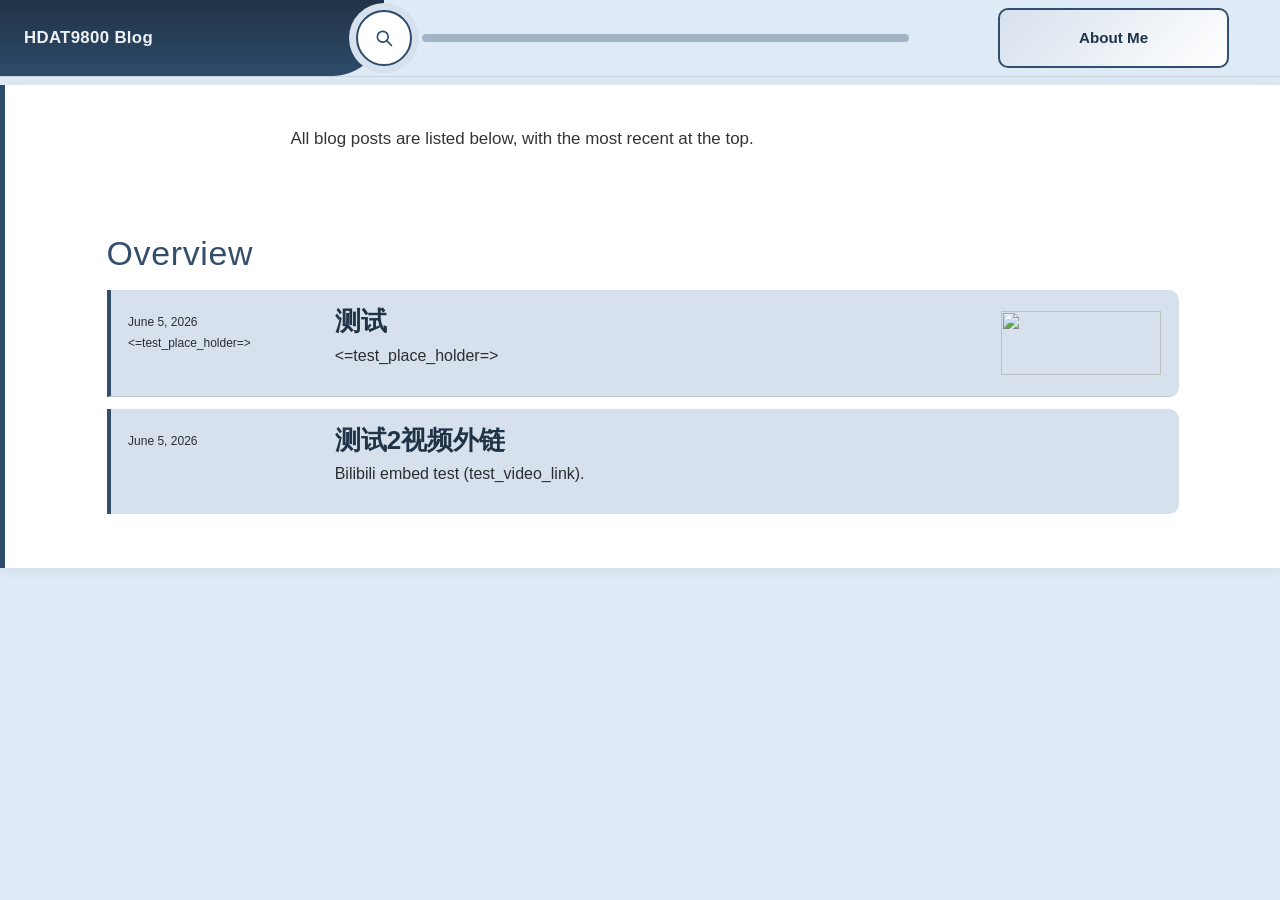
==== docs/index.html @ bd2ccf7b "Add post 测试2视频外链 with embedded Bilibili player. Publish test_video_link content using an iframe embe" ====
<!DOCTYPE html>

<html xmlns="http://www.w3.org/1999/xhtml" lang="" xml:lang="">

<head>
  <meta charset="utf-8"/>
  <meta name="viewport" content="width=device-width, initial-scale=1"/>
  <meta http-equiv="X-UA-Compatible" content="IE=Edge,chrome=1"/>
  <meta name="generator" content="distill" />
  <link rel="alternate" type="application/rss+xml" href="https://liketocood345.github.io/for_hdat9800/index.xml" />

  <style type="text/css">
  /* Hide doc at startup (prevent jankiness while JS renders/transforms) */
  body {
    visibility: hidden;
  }
  </style>

 <!--radix_placeholder_import_source-->
 <!--/radix_placeholder_import_source-->

<style type="text/css">code{white-space: pre;}</style>
<style type="text/css" data-origin="pandoc">
html { -webkit-text-size-adjust: 100%; }
pre > code.sourceCode { white-space: pre; position: relative; }
pre > code.sourceCode > span { display: inline-block; line-height: 1.25; }
pre > code.sourceCode > span:empty { height: 1.2em; }
.sourceCode { overflow: visible; }
code.sourceCode > span { color: inherit; text-decoration: inherit; }
div.sourceCode { margin: 1em 0; }
pre.sourceCode { margin: 0; }
@media screen {
div.sourceCode { overflow: auto; }
}
@media print {
pre > code.sourceCode { white-space: pre-wrap; }
pre > code.sourceCode > span { text-indent: -5em; padding-left: 5em; }
}
pre.numberSource code
  { counter-reset: source-line 0; }
pre.numberSource code > span
  { position: relative; left: -4em; counter-increment: source-line; }
pre.numberSource code > span > a:first-child::before
  { content: counter(source-line);
    position: relative; left: -1em; text-align: right; vertical-align: baseline;
    border: none; display: inline-block;
    -webkit-touch-callout: none; -webkit-user-select: none;
    -khtml-user-select: none; -moz-user-select: none;
    -ms-user-select: none; user-select: none;
    padding: 0 4px; width: 4em;
    color: #aaaaaa;
  }
pre.numberSource { margin-left: 3em; border-left: 1px solid #aaaaaa;  padding-left: 4px; }
div.sourceCode
  { color: #00769e; background-color: #f1f3f5; }
@media screen {
pre > code.sourceCode > span > a:first-child::before { text-decoration: underline; }
}
code span { color: #00769e; } /* Normal */
code span.al { color: #ad0000; } /* Alert */
code span.an { color: #5e5e5e; } /* Annotation */
code span.at { color: #657422; } /* Attribute */
code span.bn { color: #ad0000; } /* BaseN */
code span.bu { } /* BuiltIn */
code span.cf { color: #00769e; } /* ControlFlow */
code span.ch { color: #20794d; } /* Char */
code span.cn { color: #8f5902; } /* Constant */
code span.co { color: #5e5e5e; } /* Comment */
code span.cv { color: #5e5e5e; font-style: italic; } /* CommentVar */
code span.do { color: #5e5e5e; font-style: italic; } /* Documentation */
code span.dt { color: #ad0000; } /* DataType */
code span.dv { color: #ad0000; } /* DecVal */
code span.er { color: #ad0000; } /* Error */
code span.ex { } /* Extension */
code span.fl { color: #ad0000; } /* Float */
code span.fu { color: #4758ab; } /* Function */
code span.im { } /* Import */
code span.in { color: #5e5e5e; } /* Information */
code span.kw { color: #00769e; } /* Keyword */
code span.op { color: #5e5e5e; } /* Operator */
code span.ot { color: #00769e; } /* Other */
code span.pp { color: #ad0000; } /* Preprocessor */
code span.sc { color: #5e5e5e; } /* SpecialChar */
code span.ss { color: #20794d; } /* SpecialString */
code span.st { color: #20794d; } /* String */
code span.va { color: #111111; } /* Variable */
code span.vs { color: #20794d; } /* VerbatimString */
code span.wa { color: #5e5e5e; font-style: italic; } /* Warning */
</style>


  <!--radix_placeholder_meta_tags-->
  <title>HDAT9800 Blog: Overview</title>

  <meta property="description" itemprop="description" content="All blog posts, sorted by publication date (newest first)."/>



  <!--  https://developers.facebook.com/docs/sharing/webmasters#markup -->
  <meta property="og:title" content="HDAT9800 Blog: Overview"/>
  <meta property="og:type" content="article"/>
  <meta property="og:description" content="All blog posts, sorted by publication date (newest first)."/>
  <meta property="og:locale" content="en_US"/>
  <meta property="og:site_name" content="HDAT9800 Blog"/>

  <!--  https://dev.twitter.com/cards/types/summary -->
  <meta property="twitter:card" content="summary"/>
  <meta property="twitter:title" content="HDAT9800 Blog: Overview"/>
  <meta property="twitter:description" content="All blog posts, sorted by publication date (newest first)."/>

  <!--/radix_placeholder_meta_tags-->
  <!--radix_placeholder_rmarkdown_metadata-->

  <script type="text/json" id="radix-rmarkdown-metadata">
  {"type":"list","attributes":{"names":{"type":"character","attributes":{},"value":["title","description","site","listing"]}},"value":[{"type":"character","attributes":{},"value":["Overview"]},{"type":"character","attributes":{},"value":["All blog posts, sorted by publication date (newest first).\n"]},{"type":"character","attributes":{},"value":["distill::distill_website"]},{"type":"character","attributes":{},"value":["posts"]}]}
  </script>
  <!--/radix_placeholder_rmarkdown_metadata-->
  <!--radix_placeholder_navigation_in_header-->
  <meta name="distill:offset" content=""/>

  <script type="application/javascript">

    window.headroom_prevent_pin = false;

    window.document.addEventListener("DOMContentLoaded", function (event) {

      // initialize headroom for banner
      var header = $('header').get(0);
      var headerHeight = header.offsetHeight;
      var headroom = new Headroom(header, {
        tolerance: 5,
        onPin : function() {
          if (window.headroom_prevent_pin) {
            window.headroom_prevent_pin = false;
            headroom.unpin();
          }
        }
      });
      headroom.init();
      if(window.location.hash)
        headroom.unpin();
      $(header).addClass('headroom--transition');

      // offset scroll location for banner on hash change
      // (see: https://github.com/WickyNilliams/headroom.js/issues/38)
      window.addEventListener("hashchange", function(event) {
        window.scrollTo(0, window.pageYOffset - (headerHeight + 25));
      });

      // responsive menu
      $('.distill-site-header').each(function(i, val) {
        var topnav = $(this);
        var toggle = topnav.find('.nav-toggle');
        toggle.on('click', function() {
          topnav.toggleClass('responsive');
        });
      });

      // nav dropdowns
      $('.nav-dropbtn').click(function(e) {
        $(this).next('.nav-dropdown-content').toggleClass('nav-dropdown-active');
        $(this).parent().siblings('.nav-dropdown')
           .children('.nav-dropdown-content').removeClass('nav-dropdown-active');
      });
      $("body").click(function(e){
        $('.nav-dropdown-content').removeClass('nav-dropdown-active');
      });
      $(".nav-dropdown").click(function(e){
        e.stopPropagation();
      });
    });
  </script>

  <style type="text/css">

  /* Theme (user-documented overrideables for nav appearance) */

  .distill-site-nav {
    color: rgba(255, 255, 255, 0.8);
    background-color: #0F2E3D;
    font-size: 15px;
    font-weight: 300;
  }

  .distill-site-nav a {
    color: inherit;
    text-decoration: none;
  }

  .distill-site-nav a:hover {
    color: white;
  }

  @media print {
    .distill-site-nav {
      display: none;
    }
  }

  .distill-site-header {

  }

  .distill-site-footer {

  }


  /* Site Header */

  .distill-site-header {
    width: 100%;
    box-sizing: border-box;
    z-index: 3;
  }

  .distill-site-header .nav-left {
    display: inline-block;
    margin-left: 8px;
  }

  @media screen and (max-width: 768px) {
    .distill-site-header .nav-left {
      margin-left: 0;
    }
  }


  .distill-site-header .nav-right {
    float: right;
    margin-right: 8px;
  }

  .distill-site-header a,
  .distill-site-header .title {
    display: inline-block;
    text-align: center;
    padding: 14px 10px 14px 10px;
  }

  .distill-site-header .title {
    font-size: 18px;
    min-width: 150px;
  }

  .distill-site-header .logo {
    padding: 0;
  }

  .distill-site-header .logo img {
    display: none;
    max-height: 20px;
    width: auto;
    margin-bottom: -4px;
  }

  .distill-site-header .nav-image img {
    max-height: 18px;
    width: auto;
    display: inline-block;
    margin-bottom: -3px;
  }



  @media screen and (min-width: 1000px) {
    .distill-site-header .logo img {
      display: inline-block;
    }
    .distill-site-header .nav-left {
      margin-left: 20px;
    }
    .distill-site-header .nav-right {
      margin-right: 20px;
    }
    .distill-site-header .title {
      padding-left: 12px;
    }
  }


  .distill-site-header .nav-toggle {
    display: none;
  }

  .nav-dropdown {
    display: inline-block;
    position: relative;
  }

  .nav-dropdown .nav-dropbtn {
    border: none;
    outline: none;
    color: rgba(255, 255, 255, 0.8);
    padding: 16px 10px;
    background-color: transparent;
    font-family: inherit;
    font-size: inherit;
    font-weight: inherit;
    margin: 0;
    margin-top: 1px;
    z-index: 2;
  }

  .nav-dropdown-content {
    display: none;
    position: absolute;
    background-color: white;
    min-width: 200px;
    border: 1px solid rgba(0,0,0,0.15);
    border-radius: 4px;
    box-shadow: 0px 8px 16px 0px rgba(0,0,0,0.1);
    z-index: 1;
    margin-top: 2px;
    white-space: nowrap;
    padding-top: 4px;
    padding-bottom: 4px;
  }

  .nav-dropdown-content hr {
    margin-top: 4px;
    margin-bottom: 4px;
    border: none;
    border-bottom: 1px solid rgba(0, 0, 0, 0.1);
  }

  .nav-dropdown-active {
    display: block;
  }

  .nav-dropdown-content a, .nav-dropdown-content .nav-dropdown-header {
    color: black;
    padding: 6px 24px;
    text-decoration: none;
    display: block;
    text-align: left;
  }

  .nav-dropdown-content .nav-dropdown-header {
    display: block;
    padding: 5px 24px;
    padding-bottom: 0;
    text-transform: uppercase;
    font-size: 14px;
    color: #999999;
    white-space: nowrap;
  }

  .nav-dropdown:hover .nav-dropbtn {
    color: white;
  }

  .nav-dropdown-content a:hover {
    background-color: #ddd;
    color: black;
  }

  .nav-right .nav-dropdown-content {
    margin-left: -45%;
    right: 0;
  }

  @media screen and (max-width: 768px) {
    .distill-site-header a, .distill-site-header .nav-dropdown  {display: none;}
    .distill-site-header a.nav-toggle {
      float: right;
      display: block;
    }
    .distill-site-header .title {
      margin-left: 0;
    }
    .distill-site-header .nav-right {
      margin-right: 0;
    }
    .distill-site-header {
      overflow: hidden;
    }
    .nav-right .nav-dropdown-content {
      margin-left: 0;
    }
  }


  @media screen and (max-width: 768px) {
    .distill-site-header.responsive {position: relative; min-height: 500px; }
    .distill-site-header.responsive a.nav-toggle {
      position: absolute;
      right: 0;
      top: 0;
    }
    .distill-site-header.responsive a,
    .distill-site-header.responsive .nav-dropdown {
      display: block;
      text-align: left;
    }
    .distill-site-header.responsive .nav-left,
    .distill-site-header.responsive .nav-right {
      width: 100%;
    }
    .distill-site-header.responsive .nav-dropdown {float: none;}
    .distill-site-header.responsive .nav-dropdown-content {position: relative;}
    .distill-site-header.responsive .nav-dropdown .nav-dropbtn {
      display: block;
      width: 100%;
      text-align: left;
    }
  }

  /* Site Footer */

  .distill-site-footer {
    width: 100%;
    overflow: hidden;
    box-sizing: border-box;
    z-index: 3;
    margin-top: 30px;
    padding-top: 30px;
    padding-bottom: 30px;
    text-align: center;
  }

  /* Headroom */

  d-title {
    padding-top: 6rem;
  }

  @media print {
    d-title {
      padding-top: 4rem;
    }
  }

  .headroom {
    z-index: 1000;
    position: fixed;
    top: 0;
    left: 0;
    right: 0;
  }

  .headroom--transition {
    transition: all .4s ease-in-out;
  }

  .headroom--unpinned {
    top: -100px;
  }

  .headroom--pinned {
    top: 0;
  }

  /* adjust viewport for navbar height */
  /* helps vertically center bootstrap (non-distill) content */
  .min-vh-100 {
    min-height: calc(100vh - 100px) !important;
  }

  </style>

  <script src="site_libs/jquery-3.6.0/jquery-3.6.0.min.js"></script>
  <link href="site_libs/font-awesome-6.5.2/css/all.min.css" rel="stylesheet"/>
  <link href="site_libs/font-awesome-6.5.2/css/v4-shims.min.css" rel="stylesheet"/>
  <script src="site_libs/headroom-0.9.4/headroom.min.js"></script>
  <script src="site_libs/autocomplete-0.37.1/autocomplete.min.js"></script>
  <script src="site_libs/fuse-6.4.1/fuse.min.js"></script>

  <script type="application/javascript">

  function getMeta(metaName) {
    var metas = document.getElementsByTagName('meta');
    for (let i = 0; i < metas.length; i++) {
      if (metas[i].getAttribute('name') === metaName) {
        return metas[i].getAttribute('content');
      }
    }
    return '';
  }

  function offsetURL(url) {
    var offset = getMeta('distill:offset');
    return offset ? offset + '/' + url : url;
  }

  function createFuseIndex() {

    // create fuse index
    var options = {
      keys: [
        { name: 'title', weight: 20 },
        { name: 'categories', weight: 15 },
        { name: 'description', weight: 10 },
        { name: 'contents', weight: 5 },
      ],
      ignoreLocation: true,
      threshold: 0
    };
    var fuse = new window.Fuse([], options);

    // fetch the main search.json
    return fetch(offsetURL('search.json'))
      .then(function(response) {
        if (response.status == 200) {
          return response.json().then(function(json) {
            // index main articles
            json.articles.forEach(function(article) {
              fuse.add(article);
            });
            // download collections and index their articles
            return Promise.all(json.collections.map(function(collection) {
              return fetch(offsetURL(collection)).then(function(response) {
                if (response.status === 200) {
                  return response.json().then(function(articles) {
                    articles.forEach(function(article) {
                      fuse.add(article);
                    });
                  })
                } else {
                  return Promise.reject(
                    new Error('Unexpected status from search index request: ' +
                              response.status)
                  );
                }
              });
            })).then(function() {
              return fuse;
            });
          });

        } else {
          return Promise.reject(
            new Error('Unexpected status from search index request: ' +
                        response.status)
          );
        }
      });
  }

  window.document.addEventListener("DOMContentLoaded", function (event) {

    // get search element (bail if we don't have one)
    var searchEl = window.document.getElementById('distill-search');
    if (!searchEl)
      return;

    createFuseIndex()
      .then(function(fuse) {

        // make search box visible
        searchEl.classList.remove('hidden');

        // initialize autocomplete
        var options = {
          autoselect: true,
          hint: false,
          minLength: 2,
        };
        window.autocomplete(searchEl, options, [{
          source: function(query, callback) {
            const searchOptions = {
              isCaseSensitive: false,
              shouldSort: true,
              minMatchCharLength: 2,
              limit: 10,
            };
            var results = fuse.search(query, searchOptions);
            callback(results
              .map(function(result) { return result.item; })
            );
          },
          templates: {
            suggestion: function(suggestion) {
              var img = suggestion.preview && Object.keys(suggestion.preview).length > 0
                ? `<img src="${offsetURL(suggestion.preview)}"</img>`
                : '';
              var html = `
                <div class="search-item">
                  <h3>${suggestion.title}</h3>
                  <div class="search-item-description">
                    ${suggestion.description || ''}
                  </div>
                  <div class="search-item-preview">
                    ${img}
                  </div>
                </div>
              `;
              return html;
            }
          }
        }]).on('autocomplete:selected', function(event, suggestion) {
          window.location.href = offsetURL(suggestion.path);
        });
        // remove inline display style on autocompleter (we want to
        // manage responsive display via css)
        $('.algolia-autocomplete').css("display", "");
      })
      .catch(function(error) {
        console.log(error);
      });

  });

  </script>

  <style type="text/css">

  .nav-search {
    font-size: x-small;
  }

  /* Algolioa Autocomplete */

  .algolia-autocomplete {
    display: inline-block;
    margin-left: 10px;
    vertical-align: sub;
    background-color: white;
    color: black;
    padding: 6px;
    padding-top: 8px;
    padding-bottom: 0;
    border-radius: 6px;
    border: 1px #0F2E3D solid;
    width: 180px;
  }


  @media screen and (max-width: 768px) {
    .distill-site-nav .algolia-autocomplete {
      display: none;
      visibility: hidden;
    }
    .distill-site-nav.responsive .algolia-autocomplete {
      display: inline-block;
      visibility: visible;
    }
    .distill-site-nav.responsive .algolia-autocomplete .aa-dropdown-menu {
      margin-left: 0;
      width: 400px;
      max-height: 400px;
    }
  }

  .algolia-autocomplete .aa-input, .algolia-autocomplete .aa-hint {
    width: 90%;
    outline: none;
    border: none;
  }

  .algolia-autocomplete .aa-hint {
    color: #999;
  }
  .algolia-autocomplete .aa-dropdown-menu {
    width: 550px;
    max-height: 70vh;
    overflow-x: visible;
    overflow-y: scroll;
    padding: 5px;
    margin-top: 3px;
    margin-left: -150px;
    background-color: #fff;
    border-radius: 5px;
    border: 1px solid #999;
    border-top: none;
  }

  .algolia-autocomplete .aa-dropdown-menu .aa-suggestion {
    cursor: pointer;
    padding: 5px 4px;
    border-bottom: 1px solid #eee;
  }

  .algolia-autocomplete .aa-dropdown-menu .aa-suggestion:last-of-type {
    border-bottom: none;
    margin-bottom: 2px;
  }

  .algolia-autocomplete .aa-dropdown-menu .aa-suggestion .search-item {
    overflow: hidden;
    font-size: 0.8em;
    line-height: 1.4em;
  }

  .algolia-autocomplete .aa-dropdown-menu .aa-suggestion .search-item h3 {
    font-size: 1rem;
    margin-block-start: 0;
    margin-block-end: 5px;
  }

  .algolia-autocomplete .aa-dropdown-menu .aa-suggestion .search-item-description {
    display: inline-block;
    overflow: hidden;
    height: 2.8em;
    width: 80%;
    margin-right: 4%;
  }

  .algolia-autocomplete .aa-dropdown-menu .aa-suggestion .search-item-preview {
    display: inline-block;
    width: 15%;
  }

  .algolia-autocomplete .aa-dropdown-menu .aa-suggestion .search-item-preview img {
    height: 3em;
    width: auto;
    display: none;
  }

  .algolia-autocomplete .aa-dropdown-menu .aa-suggestion .search-item-preview img[src] {
    display: initial;
  }

  .algolia-autocomplete .aa-dropdown-menu .aa-suggestion.aa-cursor {
    background-color: #eee;
  }
  .algolia-autocomplete .aa-dropdown-menu .aa-suggestion em {
    font-weight: bold;
    font-style: normal;
  }

  </style>


  <!--/radix_placeholder_navigation_in_header-->
  <!--radix_placeholder_distill-->

  <style type="text/css">

  body {
    background-color: white;
  }

  .pandoc-table {
    width: 100%;
  }

  .pandoc-table>caption {
    margin-bottom: 10px;
  }

  .pandoc-table th:not([align]) {
    text-align: left;
  }

  .pagedtable-footer {
    font-size: 15px;
  }

  d-byline .byline {
    grid-template-columns: 2fr 2fr;
  }

  d-byline .byline h3 {
    margin-block-start: 1.5em;
  }

  d-byline .byline .authors-affiliations h3 {
    margin-block-start: 0.5em;
  }

  .authors-affiliations .orcid-id {
    width: 16px;
    height:16px;
    margin-left: 4px;
    margin-right: 4px;
    vertical-align: middle;
    padding-bottom: 2px;
  }

  d-title .dt-tags {
    margin-top: 1em;
    grid-column: text;
  }

  .dt-tags .dt-tag {
    text-decoration: none;
    display: inline-block;
    color: rgba(0,0,0,0.6);
    padding: 0em 0.4em;
    margin-right: 0.5em;
    margin-bottom: 0.4em;
    font-size: 70%;
    border: 1px solid rgba(0,0,0,0.2);
    border-radius: 3px;
    text-transform: uppercase;
    font-weight: 500;
  }

  d-article table.gt_table td,
  d-article table.gt_table th {
    border-bottom: none;
    font-size: 100%;
  }

  .html-widget {
    margin-bottom: 2.0em;
  }

  .l-screen-inset {
    padding-right: 16px;
  }

  .l-screen .caption {
    margin-left: 10px;
  }

  .shaded {
    background: rgb(247, 247, 247);
    padding-top: 20px;
    padding-bottom: 20px;
    border-top: 1px solid rgba(0, 0, 0, 0.1);
    border-bottom: 1px solid rgba(0, 0, 0, 0.1);
  }

  .shaded .html-widget {
    margin-bottom: 0;
    border: 1px solid rgba(0, 0, 0, 0.1);
  }

  .shaded .shaded-content {
    background: white;
  }

  .text-output {
    margin-top: 0;
    line-height: 1.5em;
  }

  .hidden {
    display: none !important;
  }

  hr.section-separator {
    border: none;
    border-top: 1px solid rgba(0, 0, 0, 0.1);
    margin: 0px;
  }


  d-byline {
    border-top: none;
  }

  d-article {
    padding-top: 2.5rem;
    padding-bottom: 30px;
    border-top: none;
  }

  d-appendix {
    padding-top: 30px;
  }

  d-article>p>img {
    width: 100%;
  }

  d-article h2 {
    margin: 1rem 0 1.5rem 0;
  }

  d-article h3 {
    margin-top: 1.5rem;
  }

  d-article iframe {
    border: 1px solid rgba(0, 0, 0, 0.1);
    margin-bottom: 2.0em;
    width: 100%;
  }

  /* Tweak code blocks */

  d-article div.sourceCode code,
  d-article pre code {
    font-family: Consolas, Monaco, 'Andale Mono', 'Ubuntu Mono', monospace;
  }

  d-article pre,
  d-article div.sourceCode,
  d-article div.sourceCode pre {
    overflow: auto;
  }

  d-article div.sourceCode {
    background-color: white;
  }

  d-article div.sourceCode pre {
    padding-left: 10px;
    font-size: 12px;
    border-left: 2px solid rgba(0,0,0,0.1);
  }

  d-article pre {
    font-size: 12px;
    color: black;
    background: none;
    margin-top: 0;
    text-align: left;
    white-space: pre;
    word-spacing: normal;
    word-break: normal;
    word-wrap: normal;
    line-height: 1.5;

    -moz-tab-size: 4;
    -o-tab-size: 4;
    tab-size: 4;

    -webkit-hyphens: none;
    -moz-hyphens: none;
    -ms-hyphens: none;
    hyphens: none;
  }

  d-article pre a {
    border-bottom: none;
  }

  d-article pre a:hover {
    border-bottom: none;
    text-decoration: underline;
  }

  d-article details {
    grid-column: text;
    margin-bottom: 0.8em;
  }

  @media(min-width: 768px) {

  d-article pre,
  d-article div.sourceCode,
  d-article div.sourceCode pre {
    overflow: visible !important;
  }

  d-article div.sourceCode pre {
    padding-left: 18px;
    font-size: 14px;
  }

  /* tweak for Pandoc numbered line within distill */
  d-article pre.numberSource code > span {
      left: -2em;
  }

  d-article pre {
    font-size: 14px;
  }

  }

  figure img.external {
    background: white;
    border: 1px solid rgba(0, 0, 0, 0.1);
    box-shadow: 0 1px 8px rgba(0, 0, 0, 0.1);
    padding: 18px;
    box-sizing: border-box;
  }

  /* CSS for d-contents */

  .d-contents {
    grid-column: text;
    color: rgba(0,0,0,0.8);
    font-size: 0.9em;
    padding-bottom: 1em;
    margin-bottom: 1em;
    padding-bottom: 0.5em;
    margin-bottom: 1em;
    padding-left: 0.25em;
    justify-self: start;
  }

  @media(min-width: 1000px) {
    .d-contents.d-contents-float {
      height: 0;
      grid-column-start: 1;
      grid-column-end: 4;
      justify-self: center;
      padding-right: 3em;
      padding-left: 2em;
    }
  }

  .d-contents nav h3 {
    font-size: 18px;
    margin-top: 0;
    margin-bottom: 1em;
  }

  .d-contents li {
    list-style-type: none
  }

  .d-contents nav > ul {
    padding-left: 0;
  }

  .d-contents ul {
    padding-left: 1em
  }

  .d-contents nav ul li {
    margin-top: 0.6em;
    margin-bottom: 0.2em;
  }

  .d-contents nav a {
    font-size: 13px;
    border-bottom: none;
    text-decoration: none
    color: rgba(0, 0, 0, 0.8);
  }

  .d-contents nav a:hover {
    text-decoration: underline solid rgba(0, 0, 0, 0.6)
  }

  .d-contents nav > ul > li > a {
    font-weight: 600;
  }

  .d-contents nav > ul > li > ul {
    font-weight: inherit;
  }

  .d-contents nav > ul > li > ul > li {
    margin-top: 0.2em;
  }


  .d-contents nav ul {
    margin-top: 0;
    margin-bottom: 0.25em;
  }

  .d-article-with-toc h2:nth-child(2) {
    margin-top: 0;
  }


  /* Figure */

  .figure {
    position: relative;
    margin-bottom: 2.5em;
    margin-top: 1.5em;
  }

  .figure .caption {
    color: rgba(0, 0, 0, 0.6);
    font-size: 12px;
    line-height: 1.5em;
  }

  .figure img.external {
    background: white;
    border: 1px solid rgba(0, 0, 0, 0.1);
    box-shadow: 0 1px 8px rgba(0, 0, 0, 0.1);
    padding: 18px;
    box-sizing: border-box;
  }

  .figure .caption a {
    color: rgba(0, 0, 0, 0.6);
  }

  .figure .caption b,
  .figure .caption strong, {
    font-weight: 600;
    color: rgba(0, 0, 0, 1.0);
  }

  /* Citations */

  d-article .citation {
    color: inherit;
    cursor: inherit;
  }

  div.hanging-indent{
    margin-left: 1em; text-indent: -1em;
  }

  /* Citation hover box */

  .tippy-box[data-theme~=light-border] {
    background-color: rgba(250, 250, 250, 0.95);
  }

  .tippy-content > p {
    margin-bottom: 0;
    padding: 2px;
  }


  /* Tweak 1000px media break to show more text */

  @media(min-width: 1000px) {
    .base-grid,
    distill-header,
    d-title,
    d-abstract,
    d-article,
    d-appendix,
    distill-appendix,
    d-byline,
    d-footnote-list,
    d-citation-list,
    distill-footer {
      grid-template-columns: [screen-start] 1fr [page-start kicker-start] 80px [middle-start] 50px [text-start kicker-end] 65px 65px 65px 65px 65px 65px 65px 65px [text-end gutter-start] 65px [middle-end] 65px [page-end gutter-end] 1fr [screen-end];
      grid-column-gap: 16px;
    }

    .grid {
      grid-column-gap: 16px;
    }

    d-article {
      font-size: 1.06rem;
      line-height: 1.7em;
    }
    figure .caption, .figure .caption, figure figcaption {
      font-size: 13px;
    }
  }

  @media(min-width: 1180px) {
    .base-grid,
    distill-header,
    d-title,
    d-abstract,
    d-article,
    d-appendix,
    distill-appendix,
    d-byline,
    d-footnote-list,
    d-citation-list,
    distill-footer {
      grid-template-columns: [screen-start] 1fr [page-start kicker-start] 60px [middle-start] 60px [text-start kicker-end] 60px 60px 60px 60px 60px 60px 60px 60px [text-end gutter-start] 60px [middle-end] 60px [page-end gutter-end] 1fr [screen-end];
      grid-column-gap: 32px;
    }

    .grid {
      grid-column-gap: 32px;
    }
  }


  /* Get the citation styles for the appendix (not auto-injected on render since
     we do our own rendering of the citation appendix) */

  d-appendix .citation-appendix,
  .d-appendix .citation-appendix {
    font-size: 11px;
    line-height: 15px;
    border-left: 1px solid rgba(0, 0, 0, 0.1);
    padding-left: 18px;
    border: 1px solid rgba(0,0,0,0.1);
    background: rgba(0, 0, 0, 0.02);
    padding: 10px 18px;
    border-radius: 3px;
    color: rgba(150, 150, 150, 1);
    overflow: hidden;
    margin-top: -12px;
    white-space: pre-wrap;
    word-wrap: break-word;
  }

  /* Include appendix styles here so they can be overridden */

  d-appendix {
    contain: layout style;
    font-size: 0.8em;
    line-height: 1.7em;
    margin-top: 60px;
    margin-bottom: 0;
    border-top: 1px solid rgba(0, 0, 0, 0.1);
    color: rgba(0,0,0,0.5);
    padding-top: 60px;
    padding-bottom: 48px;
  }

  d-appendix h3 {
    grid-column: page-start / text-start;
    font-size: 15px;
    font-weight: 500;
    margin-top: 1em;
    margin-bottom: 0;
    color: rgba(0,0,0,0.65);
  }

  d-appendix h3 + * {
    margin-top: 1em;
  }

  d-appendix ol {
    padding: 0 0 0 15px;
  }

  @media (min-width: 768px) {
    d-appendix ol {
      padding: 0 0 0 30px;
      margin-left: -30px;
    }
  }

  d-appendix li {
    margin-bottom: 1em;
  }

  d-appendix a {
    color: rgba(0, 0, 0, 0.6);
  }

  d-appendix > * {
    grid-column: text;
  }

  d-appendix > d-footnote-list,
  d-appendix > d-citation-list,
  d-appendix > distill-appendix {
    grid-column: screen;
  }

  /* Include footnote styles here so they can be overridden */

  d-footnote-list {
    contain: layout style;
  }

  d-footnote-list > * {
    grid-column: text;
  }

  d-footnote-list a.footnote-backlink {
    color: rgba(0,0,0,0.3);
    padding-left: 0.5em;
  }



  /* Anchor.js */

  .anchorjs-link {
    /*transition: all .25s linear; */
    text-decoration: none;
    border-bottom: none;
  }
  *:hover > .anchorjs-link {
    margin-left: -1.125em !important;
    text-decoration: none;
    border-bottom: none;
  }

  /* Social footer */

  .social_footer {
    margin-top: 30px;
    margin-bottom: 0;
    color: rgba(0,0,0,0.67);
  }

  .disqus-comments {
    margin-right: 30px;
  }

  .disqus-comment-count {
    border-bottom: 1px solid rgba(0, 0, 0, 0.4);
    cursor: pointer;
  }

  #disqus_thread {
    margin-top: 30px;
  }

  .article-sharing a {
    border-bottom: none;
    margin-right: 8px;
  }

  .article-sharing a:hover {
    border-bottom: none;
  }

  .sidebar-section.subscribe {
    font-size: 12px;
    line-height: 1.6em;
  }

  .subscribe p {
    margin-bottom: 0.5em;
  }


  .article-footer .subscribe {
    font-size: 15px;
    margin-top: 45px;
  }


  .sidebar-section.custom {
    font-size: 12px;
    line-height: 1.6em;
  }

  .custom p {
    margin-bottom: 0.5em;
  }

  /* Styles for listing layout (hide title) */
  .layout-listing d-title, .layout-listing .d-title {
    display: none;
  }

  /* Styles for posts lists (not auto-injected) */


  .posts-with-sidebar {
    padding-left: 45px;
    padding-right: 45px;
  }

  .posts-list .description h2,
  .posts-list .description p {
    font-family: -apple-system, BlinkMacSystemFont, "Segoe UI", Roboto, Oxygen, Ubuntu, Cantarell, "Fira Sans", "Droid Sans", "Helvetica Neue", Arial, sans-serif;
  }

  .posts-list .description h2 {
    font-weight: 700;
    border-bottom: none;
    padding-bottom: 0;
  }

  .posts-list h2.post-tag {
    border-bottom: 1px solid rgba(0, 0, 0, 0.2);
    padding-bottom: 12px;
  }
  .posts-list {
    margin-top: 60px;
    margin-bottom: 24px;
  }

  .posts-list .post-preview {
    text-decoration: none;
    overflow: hidden;
    display: block;
    border-bottom: 1px solid rgba(0, 0, 0, 0.1);
    padding: 24px 0;
  }

  .post-preview-last {
    border-bottom: none !important;
  }

  .posts-list .posts-list-caption {
    grid-column: screen;
    font-weight: 400;
  }

  .posts-list .post-preview h2 {
    margin: 0 0 6px 0;
    line-height: 1.2em;
    font-style: normal;
    font-size: 24px;
  }

  .posts-list .post-preview p {
    margin: 0 0 12px 0;
    line-height: 1.4em;
    font-size: 16px;
  }

  .posts-list .post-preview .thumbnail {
    box-sizing: border-box;
    margin-bottom: 24px;
    position: relative;
    max-width: 500px;
  }
  .posts-list .post-preview img {
    width: 100%;
    display: block;
  }

  .posts-list .metadata {
    font-size: 12px;
    line-height: 1.4em;
    margin-bottom: 18px;
  }

  .posts-list .metadata > * {
    display: inline-block;
  }

  .posts-list .metadata .publishedDate {
    margin-right: 2em;
  }

  .posts-list .metadata .dt-authors {
    display: block;
    margin-top: 0.3em;
    margin-right: 2em;
  }

  .posts-list .dt-tags {
    display: block;
    line-height: 1em;
  }

  .posts-list .dt-tags .dt-tag {
    display: inline-block;
    color: rgba(0,0,0,0.6);
    padding: 0.3em 0.4em;
    margin-right: 0.2em;
    margin-bottom: 0.4em;
    font-size: 60%;
    border: 1px solid rgba(0,0,0,0.2);
    border-radius: 3px;
    text-transform: uppercase;
    font-weight: 500;
  }

  .posts-list img {
    opacity: 1;
  }

  .posts-list img[data-src] {
    opacity: 0;
  }

  .posts-more {
    clear: both;
  }


  .posts-sidebar {
    font-size: 16px;
  }

  .posts-sidebar h3 {
    font-size: 16px;
    margin-top: 0;
    margin-bottom: 0.5em;
    font-weight: 400;
    text-transform: uppercase;
  }

  .sidebar-section {
    margin-bottom: 30px;
  }

  .categories ul {
    list-style-type: none;
    margin: 0;
    padding: 0;
  }

  .categories li {
    color: rgba(0, 0, 0, 0.8);
    margin-bottom: 0;
  }

  .categories li>a {
    border-bottom: none;
  }

  .categories li>a:hover {
    border-bottom: 1px solid rgba(0, 0, 0, 0.4);
  }

  .categories .active {
    font-weight: 600;
  }

  .categories .category-count {
    color: rgba(0, 0, 0, 0.4);
  }


  @media(min-width: 768px) {
    .posts-list .post-preview h2 {
      font-size: 26px;
    }
    .posts-list .post-preview .thumbnail {
      float: right;
      width: 30%;
      margin-bottom: 0;
    }
    .posts-list .post-preview .description {
      float: left;
      width: 45%;
    }
    .posts-list .post-preview .metadata {
      float: left;
      width: 20%;
      margin-top: 8px;
    }
    .posts-list .post-preview p {
      margin: 0 0 12px 0;
      line-height: 1.5em;
      font-size: 16px;
    }
    .posts-with-sidebar .posts-list {
      float: left;
      width: 75%;
    }
    .posts-with-sidebar .posts-sidebar {
      float: right;
      width: 20%;
      margin-top: 60px;
      padding-top: 24px;
      padding-bottom: 24px;
    }
  }


  /* Improve display for browsers without grid (IE/Edge <= 15) */

  .downlevel {
    line-height: 1.6em;
    font-family: -apple-system, BlinkMacSystemFont, "Segoe UI", Roboto, Oxygen, Ubuntu, Cantarell, "Fira Sans", "Droid Sans", "Helvetica Neue", Arial, sans-serif;
    margin: 0;
  }

  .downlevel .d-title {
    padding-top: 6rem;
    padding-bottom: 1.5rem;
  }

  .downlevel .d-title h1 {
    font-size: 50px;
    font-weight: 700;
    line-height: 1.1em;
    margin: 0 0 0.5rem;
  }

  .downlevel .d-title p {
    font-weight: 300;
    font-size: 1.2rem;
    line-height: 1.55em;
    margin-top: 0;
  }

  .downlevel .d-byline {
    padding-top: 0.8em;
    padding-bottom: 0.8em;
    font-size: 0.8rem;
    line-height: 1.8em;
  }

  .downlevel .section-separator {
    border: none;
    border-top: 1px solid rgba(0, 0, 0, 0.1);
  }

  .downlevel .d-article {
    font-size: 1.06rem;
    line-height: 1.7em;
    padding-top: 1rem;
    padding-bottom: 2rem;
  }


  .downlevel .d-appendix {
    padding-left: 0;
    padding-right: 0;
    max-width: none;
    font-size: 0.8em;
    line-height: 1.7em;
    margin-bottom: 0;
    color: rgba(0,0,0,0.5);
    padding-top: 40px;
    padding-bottom: 48px;
  }

  .downlevel .footnotes ol {
    padding-left: 13px;
  }

  .downlevel .base-grid,
  .downlevel .distill-header,
  .downlevel .d-title,
  .downlevel .d-abstract,
  .downlevel .d-article,
  .downlevel .d-appendix,
  .downlevel .distill-appendix,
  .downlevel .d-byline,
  .downlevel .d-footnote-list,
  .downlevel .d-citation-list,
  .downlevel .distill-footer,
  .downlevel .appendix-bottom,
  .downlevel .posts-container {
    padding-left: 40px;
    padding-right: 40px;
  }

  @media(min-width: 768px) {
    .downlevel .base-grid,
    .downlevel .distill-header,
    .downlevel .d-title,
    .downlevel .d-abstract,
    .downlevel .d-article,
    .downlevel .d-appendix,
    .downlevel .distill-appendix,
    .downlevel .d-byline,
    .downlevel .d-footnote-list,
    .downlevel .d-citation-list,
    .downlevel .distill-footer,
    .downlevel .appendix-bottom,
    .downlevel .posts-container {
    padding-left: 150px;
    padding-right: 150px;
    max-width: 900px;
  }
  }

  .downlevel pre code {
    display: block;
    border-left: 2px solid rgba(0, 0, 0, .1);
    padding: 0 0 0 20px;
    font-size: 14px;
  }

  .downlevel code, .downlevel pre {
    color: black;
    background: none;
    font-family: Consolas, Monaco, 'Andale Mono', 'Ubuntu Mono', monospace;
    text-align: left;
    white-space: pre;
    word-spacing: normal;
    word-break: normal;
    word-wrap: normal;
    line-height: 1.5;

    -moz-tab-size: 4;
    -o-tab-size: 4;
    tab-size: 4;

    -webkit-hyphens: none;
    -moz-hyphens: none;
    -ms-hyphens: none;
    hyphens: none;
  }

  .downlevel .posts-list .post-preview {
    color: inherit;
  }



  </style>

  <script type="application/javascript">

  function is_downlevel_browser() {
    if (bowser.isUnsupportedBrowser({ msie: "12", msedge: "16"},
                                   window.navigator.userAgent)) {
      return true;
    } else {
      return window.load_distill_framework === undefined;
    }
  }

  // show body when load is complete
  function on_load_complete() {

    // add anchors
    if (window.anchors) {
      window.anchors.options.placement = 'left';
      window.anchors.add('d-article > h2, d-article > h3, d-article > h4, d-article > h5');
    }


    // set body to visible
    document.body.style.visibility = 'visible';

    // force redraw for leaflet widgets
    if (window.HTMLWidgets) {
      var maps = window.HTMLWidgets.findAll(".leaflet");
      $.each(maps, function(i, el) {
        var map = this.getMap();
        map.invalidateSize();
        map.eachLayer(function(layer) {
          if (layer instanceof L.TileLayer)
            layer.redraw();
        });
      });
    }

    // trigger 'shown' so htmlwidgets resize
    $('d-article').trigger('shown');
  }

  function init_distill() {

    init_common();

    // create front matter
    var front_matter = $('<d-front-matter></d-front-matter>');
    $('#distill-front-matter').wrap(front_matter);

    // create d-title
    $('.d-title').changeElementType('d-title');

    // separator
    var separator = '<hr class="section-separator" style="clear: both"/>';
    // prepend separator above appendix
    $('.d-byline').before(separator);
    $('.d-article').before(separator);

    // create d-byline
    var byline = $('<d-byline></d-byline>');
    $('.d-byline').replaceWith(byline);

    // create d-article
    var article = $('<d-article></d-article>');
    $('.d-article').wrap(article).children().unwrap();

    // move posts container into article
    $('.posts-container').appendTo($('d-article'));

    // create d-appendix
    $('.d-appendix').changeElementType('d-appendix');

    // flag indicating that we have appendix items
    var appendix = $('.appendix-bottom').children('h3').length > 0;

    // replace footnotes with <d-footnote>
    $('.footnote-ref').each(function(i, val) {
      appendix = true;
      var href = $(this).attr('href');
      var id = href.replace('#', '');
      var fn = $('#' + id);
      var fn_p = $('#' + id + '>p');
      fn_p.find('.footnote-back').remove();
      var text = fn_p.html();
      var dtfn = $('<d-footnote></d-footnote>');
      dtfn.html(text);
      $(this).replaceWith(dtfn);
    });
    // remove footnotes
    $('.footnotes').remove();

    // move refs into #references-listing
    $('#references-listing').replaceWith($('#refs'));

    $('h1.appendix, h2.appendix').each(function(i, val) {
      $(this).changeElementType('h3');
    });
    $('h3.appendix').each(function(i, val) {
      var id = $(this).attr('id');
      $('.d-contents a[href="#' + id + '"]').parent().remove();
      appendix = true;
      $(this).nextUntil($('h1, h2, h3')).addBack().appendTo($('d-appendix'));
    });

    // show d-appendix if we have appendix content
    $("d-appendix").css('display', appendix ? 'grid' : 'none');

    // localize layout chunks to just output
    $('.layout-chunk').each(function(i, val) {

      // capture layout
      var layout = $(this).attr('data-layout');

      // apply layout to markdown level block elements
      var elements = $(this).children().not('details, div.sourceCode, pre, script');
      elements.each(function(i, el) {
        var layout_div = $('<div class="' + layout + '"></div>');
        if (layout_div.hasClass('shaded')) {
          var shaded_content = $('<div class="shaded-content"></div>');
          $(this).wrap(shaded_content);
          $(this).parent().wrap(layout_div);
        } else {
          $(this).wrap(layout_div);
        }
      });


      // unwrap the layout-chunk div
      $(this).children().unwrap();
    });

    // remove code block used to force  highlighting css
    $('.distill-force-highlighting-css').parent().remove();

    // remove empty line numbers inserted by pandoc when using a
    // custom syntax highlighting theme, except when numbering line
    // in code chunk
    $('pre:not(.numberLines) code.sourceCode a:empty').remove();

    // load distill framework
    load_distill_framework();

    // wait for window.distillRunlevel == 4 to do post processing
    function distill_post_process() {

      if (!window.distillRunlevel || window.distillRunlevel < 4)
        return;

      // hide author/affiliations entirely if we have no authors
      var front_matter = JSON.parse($("#distill-front-matter").html());
      var have_authors = front_matter.authors && front_matter.authors.length > 0;
      if (!have_authors)
        $('d-byline').addClass('hidden');

      // article with toc class
      $('.d-contents').parent().addClass('d-article-with-toc');

      // strip links that point to #
      $('.authors-affiliations').find('a[href="#"]').removeAttr('href');

      // add orcid ids
      $('.authors-affiliations').find('.author').each(function(i, el) {
        var orcid_id = front_matter.authors[i].orcidID;
        var author_name = front_matter.authors[i].author
        if (orcid_id) {
          var a = $('<a></a>');
          a.attr('href', 'https://orcid.org/' + orcid_id);
          var img = $('<img></img>');
          img.addClass('orcid-id');
          img.attr('alt', author_name ? 'ORCID ID for ' + author_name : 'ORCID ID');
          img.attr('src','[data-uri]');
          a.append(img);
          $(this).append(a);
        }
      });

      // hide elements of author/affiliations grid that have no value
      function hide_byline_column(caption) {
        $('d-byline').find('h3:contains("' + caption + '")').parent().css('visibility', 'hidden');
      }

      // affiliations
      var have_affiliations = false;
      for (var i = 0; i<front_matter.authors.length; ++i) {
        var author = front_matter.authors[i];
        if (author.affiliation !== "&nbsp;") {
          have_affiliations = true;
          break;
        }
      }
      if (!have_affiliations)
        $('d-byline').find('h3:contains("Affiliations")').css('visibility', 'hidden');

      // published date
      if (!front_matter.publishedDate)
        hide_byline_column("Published");

      // document object identifier
      var doi = $('d-byline').find('h3:contains("DOI")');
      var doi_p = doi.next().empty();
      if (!front_matter.doi) {
        // if we have a citation and valid citationText then link to that
        if ($('#citation').length > 0 && front_matter.citationText) {
          doi.html('Citation');
          $('<a href="#citation"></a>')
            .text(front_matter.citationText)
            .appendTo(doi_p);
        } else {
          hide_byline_column("DOI");
        }
      } else {
        $('<a></a>')
           .attr('href', "https://doi.org/" + front_matter.doi)
           .html(front_matter.doi)
           .appendTo(doi_p);
      }

       // change plural form of authors/affiliations
      if (front_matter.authors.length === 1) {
        var grid = $('.authors-affiliations');
        grid.children('h3:contains("Authors")').text('Author');
        grid.children('h3:contains("Affiliations")').text('Affiliation');
      }

      // remove d-appendix and d-footnote-list local styles
      $('d-appendix > style:first-child').remove();
      $('d-footnote-list > style:first-child').remove();

      // move appendix-bottom entries to the bottom
      $('.appendix-bottom').appendTo('d-appendix').children().unwrap();
      $('.appendix-bottom').remove();

      // hoverable references
      $('span.citation[data-cites]').each(function() {
        const citeChild = $(this).children()[0]
        // Do not process if @xyz has been used without escaping and without bibliography activated
        // https://github.com/rstudio/distill/issues/466
        if (citeChild === undefined) return true

        if (citeChild.nodeName == "D-FOOTNOTE") {
          var fn = citeChild
          $(this).html(fn.shadowRoot.querySelector("sup"))
          $(this).id = fn.id
          fn.remove()
        }
        var refs = $(this).attr('data-cites').split(" ");
        var refHtml = refs.map(function(ref) {
          // Could use CSS.escape too here, we insure backward compatibility in navigator
          return "<p>" + $('div[id="ref-' + ref + '"]').html() + "</p>";
        }).join("\n");
        window.tippy(this, {
          allowHTML: true,
          content: refHtml,
          maxWidth: 500,
          interactive: true,
          interactiveBorder: 10,
          theme: 'light-border',
          placement: 'bottom-start'
        });
      });

      // fix footnotes in tables (#411)
      // replacing broken distill.pub feature
      $('table d-footnote').each(function() {
        // we replace internal showAtNode methode which is triggered when hovering a footnote
        this.hoverBox.showAtNode = function(node) {
          // ported from https://github.com/distillpub/template/pull/105/files
          calcOffset = function(elem) {
              let x = elem.offsetLeft;
              let y = elem.offsetTop;
              // Traverse upwards until an `absolute` element is found or `elem`
              // becomes null.
              while (elem = elem.offsetParent && elem.style.position != 'absolute') {
                  x += elem.offsetLeft;
                  y += elem.offsetTop;
              }

              return { left: x, top: y };
          }
          // https://developer.mozilla.org/en-US/docs/Web/API/HTMLElement/offsetTop
          const bbox = node.getBoundingClientRect();
          const offset = calcOffset(node);
          this.show([offset.left + bbox.width, offset.top + bbox.height]);
        }
      })

      // clear polling timer
      clearInterval(tid);

      // show body now that everything is ready
      on_load_complete();
    }

    var tid = setInterval(distill_post_process, 50);
    distill_post_process();

  }

  function init_downlevel() {

    init_common();

     // insert hr after d-title
    $('.d-title').after($('<hr class="section-separator"/>'));

    // check if we have authors
    var front_matter = JSON.parse($("#distill-front-matter").html());
    var have_authors = front_matter.authors && front_matter.authors.length > 0;

    // manage byline/border
    if (!have_authors)
      $('.d-byline').remove();
    $('.d-byline').after($('<hr class="section-separator"/>'));
    $('.d-byline a').remove();

    // remove toc
    $('.d-contents').remove();

    // move appendix elements
    $('h1.appendix, h2.appendix').each(function(i, val) {
      $(this).changeElementType('h3');
    });
    $('h3.appendix').each(function(i, val) {
      $(this).nextUntil($('h1, h2, h3')).addBack().appendTo($('.d-appendix'));
    });


    // inject headers into references and footnotes
    var refs_header = $('<h3></h3>');
    refs_header.text('References');
    $('#refs').prepend(refs_header);

    var footnotes_header = $('<h3></h3');
    footnotes_header.text('Footnotes');
    $('.footnotes').children('hr').first().replaceWith(footnotes_header);

    // move appendix-bottom entries to the bottom
    $('.appendix-bottom').appendTo('.d-appendix').children().unwrap();
    $('.appendix-bottom').remove();

    // remove appendix if it's empty
    if ($('.d-appendix').children().length === 0)
      $('.d-appendix').remove();

    // prepend separator above appendix
    $('.d-appendix').before($('<hr class="section-separator" style="clear: both"/>'));

    // trim code
    $('pre>code').each(function(i, val) {
      $(this).html($.trim($(this).html()));
    });

    // move posts-container right before article
    $('.posts-container').insertBefore($('.d-article'));

    $('body').addClass('downlevel');

    on_load_complete();
  }


  function init_common() {

    // jquery plugin to change element types
    (function($) {
      $.fn.changeElementType = function(newType) {
        var attrs = {};

        $.each(this[0].attributes, function(idx, attr) {
          attrs[attr.nodeName] = attr.nodeValue;
        });

        this.replaceWith(function() {
          return $("<" + newType + "/>", attrs).append($(this).contents());
        });
      };
    })(jQuery);

    // prevent underline for linked images
    $('a > img').parent().css({'border-bottom' : 'none'});

    // mark non-body figures created by knitr chunks as 100% width
    $('.layout-chunk').each(function(i, val) {
      var figures = $(this).find('img, .html-widget');
      // ignore leaflet img layers (#106)
      figures = figures.filter(':not(img[class*="leaflet"])')
      if ($(this).attr('data-layout') !== "l-body") {
        figures.css('width', '100%');
      } else {
        figures.css('max-width', '100%');
        figures.filter("[width]").each(function(i, val) {
          var fig = $(this);
          fig.css('width', fig.attr('width') + 'px');
        });

      }
    });

    // auto-append index.html to post-preview links in file: protocol
    // and in rstudio ide preview
    $('.post-preview').each(function(i, val) {
      if (window.location.protocol === "file:")
        $(this).attr('href', $(this).attr('href') + "index.html");
    });

    // get rid of index.html references in header
    if (window.location.protocol !== "file:") {
      $('.distill-site-header a[href]').each(function(i,val) {
        $(this).attr('href', $(this).attr('href').replace(/^index[.]html/, "./"));
      });
    }

    // add class to pandoc style tables
    $('tr.header').parent('thead').parent('table').addClass('pandoc-table');
    $('.kable-table').children('table').addClass('pandoc-table');

    // add figcaption style to table captions
    $('caption').parent('table').addClass("figcaption");

    // initialize posts list
    if (window.init_posts_list)
      window.init_posts_list();

    // implmement disqus comment link
    $('.disqus-comment-count').click(function() {
      window.headroom_prevent_pin = true;
      $('#disqus_thread').toggleClass('hidden');
      if (!$('#disqus_thread').hasClass('hidden')) {
        var offset = $(this).offset();
        $(window).resize();
        $('html, body').animate({
          scrollTop: offset.top - 35
        });
      }
    });
  }

  document.addEventListener('DOMContentLoaded', function() {
    if (is_downlevel_browser())
      init_downlevel();
    else
      window.addEventListener('WebComponentsReady', init_distill);
  });

  </script>

  <!--/radix_placeholder_distill-->
  <script src="site_libs/header-attrs-2.31/header-attrs.js"></script>
  <script src="site_libs/popper-2.6.0/popper.min.js"></script>
  <link href="site_libs/tippy-6.2.7/tippy.css" rel="stylesheet" />
  <link href="site_libs/tippy-6.2.7/tippy-light-border.css" rel="stylesheet" />
  <script src="site_libs/tippy-6.2.7/tippy.umd.min.js"></script>
  <script src="site_libs/anchor-4.2.2/anchor.min.js"></script>
  <script src="site_libs/bowser-1.9.3/bowser.min.js"></script>
  <script src="site_libs/webcomponents-2.0.0/webcomponents.js"></script>
  <script src="site_libs/distill-2.2.21/template.v2.js"></script>
  <!--radix_placeholder_site_in_header-->
  <style type="text/css">
  /* Distill theme — visual style from CV (colors & geometry only; no résumé content) */

  html {
    --cv-navy-dark: #213347;
    --cv-navy-mid: #2D4B6A;
    --cv-navy-slate: #334E6C;
    --cv-blue-light: #D7E1ED;
    --cv-blue-pale: #DEEBF6;
    --title-color: var(--cv-navy-dark);
    --header-color: var(--cv-navy-mid);
    --body-color: rgba(33, 51, 71, 0.88);
    --body-font: Calibri, "Segoe UI", system-ui, sans-serif;
    --heading-font: Calibri, "Segoe UI", system-ui, sans-serif;
    --navbar-font: Calibri, "Segoe UI", system-ui, sans-serif;
  }

  body {
    background: var(--cv-blue-pale);
  }

  .distill-site-nav {
    color: rgba(255, 255, 255, 0.88);
    background-color: var(--cv-navy-dark);
    font-size: 15px;
    font-weight: 300;
  }

  .distill-site-footer {
    --text-color: rgba(255, 255, 255, 0.88);
    --bkgd-color: var(--cv-navy-dark);
  }

  /* Overview-only custom top bar (body.layout-listing is index.html only) */
  body.layout-listing {
    padding-top: 4.75rem;
  }

  body.layout-listing > header.header--fixed {
    display: none !important;
  }

  body.layout-listing .overview-topbar {
    position: fixed;
    top: 0;
    left: 0;
    right: 0;
    height: 4.75rem;
    z-index: 1100;
    background: var(--cv-blue-pale);
    overflow: visible;
  }

  body.layout-listing .overview-topbar__sidebar {
    position: absolute;
    left: 0;
    top: 0;
    width: 30%;
    height: 100%;
    background: linear-gradient(180deg, var(--cv-navy-dark) 0%, var(--cv-navy-mid) 100%);
    border-radius: 0 0 52px 0;
    display: flex;
    align-items: center;
    padding: 0 1.25rem 0 1.5rem;
    box-sizing: border-box;
  }

  body.layout-listing .overview-topbar__title {
    color: rgba(255, 255, 255, 0.92);
    font-size: 1.05rem;
    font-weight: 600;
    letter-spacing: 0.02em;
    text-decoration: none;
    white-space: nowrap;
  }

  body.layout-listing .overview-topbar__title:hover {
    color: #ffffff;
    text-decoration: none;
  }

  body.layout-listing .overview-topbar__bar {
    position: absolute;
    left: 33%;
    top: 50%;
    transform: translateY(-50%);
    width: 38%;
    height: 0.5rem;
    border-radius: 999px;
    background: var(--cv-navy-slate);
    opacity: 0.35;
  }

  body.layout-listing .overview-topbar__search {
    position: absolute;
    left: calc(30% - 1.75rem);
    top: 50%;
    transform: translateY(-50%);
    display: flex;
    align-items: center;
    gap: 0.5rem;
    z-index: 2;
  }

  body.layout-listing .overview-search-toggle {
    width: 3.5rem;
    height: 3.5rem;
    border-radius: 50%;
    border: 2px solid var(--cv-navy-mid);
    background: #ffffff;
    box-shadow: 0 0 0 7px var(--cv-blue-light);
    color: var(--cv-navy-mid);
    cursor: pointer;
    display: flex;
    align-items: center;
    justify-content: center;
    padding: 0;
    flex-shrink: 0;
    transition: box-shadow 0.2s ease, border-color 0.2s ease;
  }

  body.layout-listing .overview-search-toggle:hover,
  body.layout-listing .overview-search-toggle:focus {
    border-color: var(--cv-navy-dark);
    box-shadow: 0 0 0 7px var(--cv-blue-light), 0 0 0 2px var(--cv-navy-mid);
    outline: none;
  }

  body.layout-listing .overview-search-panel {
    display: flex;
    align-items: center;
    max-width: 0;
    opacity: 0;
    overflow: hidden;
    transition: max-width 0.25s ease, opacity 0.2s ease;
  }

  body.layout-listing .overview-search-panel.is-open {
    max-width: 16rem;
    opacity: 1;
  }

  body.layout-listing .overview-search-input,
  body.layout-listing #distill-search.overview-search-input {
    font-size: 0.9rem;
    width: 14rem;
    max-width: 42vw;
    padding: 0.45rem 0.65rem;
    border: 1px solid var(--cv-navy-slate);
    border-radius: 6px;
    background: #ffffff;
    color: var(--cv-navy-dark);
    margin: 0;
  }

  body.layout-listing .overview-topbar__about {
    position: absolute;
    right: 4%;
    top: 50%;
    transform: translateY(-50%);
    width: 18%;
    min-width: 7.5rem;
    height: 3.75rem;
    border-radius: 10px;
    border: 2px solid var(--cv-navy-slate);
    background: linear-gradient(135deg, var(--cv-blue-light) 0%, #ffffff 100%);
    color: var(--cv-navy-dark);
    font-weight: 600;
    font-size: 0.95rem;
    text-decoration: none;
    display: flex;
    align-items: center;
    justify-content: center;
    box-sizing: border-box;
    transition: border-color 0.2s ease, box-shadow 0.2s ease;
  }

  body.layout-listing .overview-topbar__about:hover {
    border-color: var(--cv-navy-mid);
    box-shadow: 0 2px 10px rgba(33, 51, 71, 0.12);
    color: var(--cv-navy-dark);
    text-decoration: none;
  }

  body.layout-listing .overview-topbar .algolia-autocomplete {
    display: inline-block !important;
    visibility: visible !important;
    margin: 0;
    vertical-align: middle;
    width: auto;
    min-width: 0;
    padding: 0;
    border: none;
    background: transparent;
  }

  body.layout-listing .posts-container,
  body.layout-listing .d-article,
  body.layout-listing d-article {
    margin-top: 0.5rem;
  }

  @media (max-width: 768px) {
    body.layout-listing {
      padding-top: 4.25rem;
    }

    body.layout-listing .overview-topbar {
      height: 4.25rem;
    }

    body.layout-listing .overview-topbar__sidebar {
      width: 46%;
      padding-left: 1rem;
    }

    body.layout-listing .overview-topbar__title {
      font-size: 0.85rem;
    }

    body.layout-listing .overview-topbar__bar {
      display: none;
    }

    body.layout-listing .overview-topbar__search {
      left: calc(46% - 1.5rem);
    }

    body.layout-listing .overview-search-toggle {
      width: 3rem;
      height: 3rem;
    }

    body.layout-listing .overview-topbar__about {
      width: 28%;
      min-width: 5.5rem;
      height: 3.25rem;
      font-size: 0.8rem;
      right: 3%;
    }
  }

  /* Article / listing area */
  d-article {
    background: #ffffff;
    border-left: 5px solid var(--cv-navy-mid);
    box-shadow: 0 2px 12px rgba(33, 51, 71, 0.08);
  }

  d-title h1 {
    color: var(--cv-navy-dark);
  }

  .posts-list .post-preview {
    background: var(--cv-blue-light);
    border-left: 4px solid var(--cv-navy-slate);
    border-radius: 0 10px 10px 0;
    padding: 1rem 1.1rem;
    margin-bottom: 0.75rem;
    transition: border-color 0.2s ease, box-shadow 0.2s ease;
  }

  .posts-list .post-preview:hover {
    border-left-color: var(--cv-navy-mid);
    box-shadow: 0 4px 14px rgba(33, 51, 71, 0.12);
  }

  .posts-list .post-preview h2 {
    color: var(--cv-navy-dark);
  }

  .posts-list-caption {
    color: var(--cv-navy-slate);
    font-weight: 600;
    letter-spacing: 0.02em;
  }

  /* About me page */
  .about-me-profile {
    text-align: center;
    margin: 2rem auto 1rem;
    max-width: 28rem;
    padding: 1.5rem 1.25rem;
    background: var(--cv-blue-light);
    border-radius: 12px;
    border: 1px solid rgba(51, 78, 108, 0.2);
  }

  .about-me-avatar {
    width: 120px;
    height: 120px;
    border-radius: 50%;
    border: 4px solid #ffffff;
    box-shadow: 0 0 0 3px var(--cv-navy-mid);
    display: block;
    margin: 0 auto 1rem;
  }

  .about-me-avatar-link {
    display: inline-block;
    text-decoration: none;
  }

  .about-me-username {
    font-size: 1.35rem;
    font-weight: 600;
    margin: 0 0 1rem;
  }

  .about-me-username a {
    color: var(--cv-navy-dark);
    text-decoration: none;
  }

  .about-me-username a:hover {
    color: var(--cv-navy-mid);
    text-decoration: underline;
  }

  .about-me-note {
    color: var(--cv-navy-slate);
    font-size: 0.95rem;
    line-height: 1.6;
    margin: 0;
    padding-top: 0.75rem;
    border-top: 1px solid rgba(51, 78, 108, 0.25);
  }

  /* Article page title row */
  .post-title-row {
    display: flex;
    flex-direction: row;
    align-items: center;
    justify-content: space-between;
    width: 100%;
    flex-wrap: nowrap;
    gap: 0.75rem;
    box-sizing: border-box;
  }

  .post-title-row .title-badge-slot {
    display: flex;
    align-items: center;
    justify-content: flex-end;
    flex: 0 0 auto;
    width: clamp(5.5rem, 28%, 11rem);
    height: clamp(2rem, 5vw, 3rem);
    margin-left: auto;
    overflow: hidden;
  }

  .title-badge-slot img {
    display: block;
    width: 100%;
    height: 100%;
    object-fit: contain;
    object-position: center right;
  }

  /* Overview listing — badge at far right of the colored post-preview card */
  .posts-list a.post-preview[href*="2026-06-05-test"] {
    position: relative;
  }

  .posts-list a.post-preview[href*="2026-06-05-test"] > .post-card-badge-slot {
    position: absolute;
    top: 50%;
    right: 1.1rem;
    transform: translateY(-50%);
    width: clamp(4.5rem, 22vw, 10rem);
    height: clamp(2.2rem, 12vw, 4rem);
    max-height: calc(100% - 1.5rem);
    display: flex;
    align-items: center;
    justify-content: flex-end;
    overflow: hidden;
    pointer-events: none;
    z-index: 1;
  }

  .posts-list a.post-preview[href*="2026-06-05-test"] > .post-card-badge-slot img {
    display: block;
    width: 100%;
    height: 100%;
    object-fit: contain;
    object-position: center right;
  }

  .about-me-profile {
    margin-top: 0.5rem;
  }

  </style>
  <!--/radix_placeholder_site_in_header-->

  <link rel="stylesheet" href="theme.css" type="text/css"/>

</head>

<body class="layout-listing">

<!--radix_placeholder_front_matter-->

<script id="distill-front-matter" type="text/json">
{"title":"Overview","description":"All blog posts, sorted by publication date (newest first).","authors":[]}
</script>

<!--/radix_placeholder_front_matter-->
<!--radix_placeholder_navigation_before_body-->
<header class="header header--fixed" role="banner">
<nav class="distill-site-nav distill-site-header">
<div class="nav-left">
<a href="index.html" class="title">HDAT9800 Blog</a>
<input id="distill-search" class="nav-search hidden" type="text" placeholder="Search..."/>
</div>
<div class="nav-right">
<a href="index.html">Overview</a>
<a href="about.html">About Me</a>
<a href="javascript:void(0);" class="nav-toggle">&#9776;</a>
</div>
</nav>
</header>
<!--/radix_placeholder_navigation_before_body-->
<!--radix_placeholder_site_before_body-->
<!--/radix_placeholder_site_before_body-->
<!--radix_placeholder_article_listing-->


<script type="application/javascript">

function init_posts_list() {

  function load_image(img) {
    var src = $(img).attr('data-src');
    if (src) {
      $(img).attr('src', src);
      $(img).on("load", function() {
        img.removeAttribute('data-src');
      });
    }
  }

  function set_posts_visible(posts, visible) {
    if (visible) {

      // show bottom border by default
      $(posts).removeClass('post-preview-last');

      // apply limits if need be
      var max_posts = 25;
      var apply_limits = $('.posts-container').hasClass('posts-apply-limit');
      if (apply_limits && posts.length > max_posts) {
        posts = $(posts).slice(0, max_posts);
      } else {
        $('.posts-more a').addClass('hidden');
      }

      // apply last style
      $(posts.slice(-1)[0]).addClass('post-preview-last');

      $(posts).removeClass('hidden');
      $(posts).find('img[data-src]').each(function(i, img) {
        load_image(img);
      });
    } else {
      $(posts).addClass('hidden');
    }
  }

  function apply_hash_filter() {

    // clear active state
    $('.categories .active').removeClass('active');

    // mark all posts invisible to start
    set_posts_visible($('.posts-list').children('a'), false);

    // if we have a hash filter
    if (window.location.hash && window.location.hash.startsWith("#category:")) {

      // mark posts that match the category visible
      var page_category = window.location.hash.replace(/^#category:/, "");
      page_category = decodeURIComponent(page_category)
      var posts = $('.post-metadata').map(function(idx, script) {
        var metadata = $.parseJSON($(script).html());
        var post = null;
        $.each(metadata.categories, function(idx, category) {
          category = category.replace(/ /g,"_");
          if ((page_category || '').toLowerCase() === "articles" || category === page_category) {
            post = $(script).parent().get();
            return false;
          }
        });
        return post;
      });
      set_posts_visible(posts, true);

      // mark the hash active
      $('.categories li>a[href="' + decodeURIComponent(window.location.hash) + '"]').addClass('active');

      // update the list_caption
      var list_caption = $('.posts-list-caption');
      var caption = (page_category || '').toLowerCase() === "articles"
        ? list_caption.attr('data-caption')
        : ('Category: ' + page_category.replace(/_/g," "));
      list_caption.text(caption);

    } else {

      // no hash filter, make all posts visible (subject to max display)
      set_posts_visible($('.posts-list').children(), true);

      // reset list caption
      var list_caption = $('.posts-list-caption');
      list_caption.text(list_caption.attr('data-caption'));


    }
  }

  // more articles
  function apply_post_limits(apply) {
    if (apply) {
      $('.posts-container').addClass('posts-apply-limit');
      $('.posts-more a').removeClass('hidden');
    } else {
      $('.posts-container').removeClass('posts-apply-limit');
      $('.posts-more a').addClass('hidden');
    }
  }

  // click handling for tags
  $('.dt-tag').click(function(ev) {
    window.location.hash = '#category:' + $(this).text().replace(/ /g, "_");
    return false;
  })

  // hash filter handling
  apply_hash_filter();
  $(window).on('hashchange',function() {
    apply_post_limits(true);
    apply_hash_filter();
  });

  // more articles link
  $('.posts-more a').click(function(e) {
    e.preventDefault();
    apply_post_limits(false);
    apply_hash_filter();
    return false;
  });

}

</script>



<div class="posts-container posts-apply-limit l-page">
<div class="posts-list">
<h1 class="posts-list-caption" data-caption="Overview">Overview</h1>
<a href="posts/2026-06-05-test/" class="post-preview">
<script class="post-metadata" type="text/json">{"categories":[]}</script>
<div class="metadata">
<div class="publishedDate">June 5, 2026</div>
<div class="dt-authors">
<div class="dt-author">&lt;=test_place_holder=&gt;</div>
</div>
</div>
<div class="thumbnail">
<img/>
</div>
<div class="description">
<h2>测试</h2>
<div class="dt-tags"></div>
<p>&lt;=test_place_holder=&gt;</p>
</div>
</a>
<a href="posts/2026-06-05-test2-video-link/" class="post-preview">
<script class="post-metadata" type="text/json">{"categories":[]}</script>
<div class="metadata">
<div class="publishedDate">June 5, 2026</div>
<div class="dt-authors"></div>
</div>
<div class="thumbnail">
<img/>
</div>
<div class="description">
<h2>测试2视频外链</h2>
<div class="dt-tags"></div>
<p>Bilibili embed test (test_video_link).</p>
</div>
</a>
</div>
<div class="posts-more">
<a href="#">More articles &raquo;</a>
</div>
</div>
<!--/radix_placeholder_article_listing-->

<div class="d-title">
<h1>Overview</h1>

<!--radix_placeholder_categories-->
<!--/radix_placeholder_categories-->
<p><p>All blog posts, sorted by publication date (newest first).</p></p>
</div>


<div class="d-article">
<header class="overview-topbar" role="banner" aria-label="Site header">
  <div class="overview-topbar__sidebar">
    <a href="index.html" class="overview-topbar__title">HDAT9800 Blog</a>
  </div>
  <div class="overview-topbar__bar" aria-hidden="true"></div>
  <div class="overview-topbar__search">
    <button type="button" class="overview-search-toggle" aria-label="Open search" aria-expanded="false" aria-controls="overview-search-panel">
      <svg class="overview-search-icon" viewBox="0 0 24 24" width="20" height="20" aria-hidden="true">
        <circle cx="10.5" cy="10.5" r="6.5" fill="none" stroke="currentColor" stroke-width="2"></circle>
        <line x1="15.5" y1="15.5" x2="21" y2="21" stroke="currentColor" stroke-width="2" stroke-linecap="round"></line>
      </svg>
    </button>
    <div id="overview-search-panel" class="overview-search-panel"></div>
  </div>
  <a href="about.html" class="overview-topbar__about">About Me</a>
</header>
<p>All blog posts are listed below, with the most recent at the top.</p>
<script>
(function () {
  if (!document.body.classList.contains("layout-listing")) return;

  function setupOverviewTopbar() {
    var topbar = document.querySelector(".overview-topbar");
    if (topbar && topbar.parentElement && topbar.parentElement !== document.body) {
      document.body.insertBefore(topbar, document.body.firstChild);
    }

    var searchEl = document.getElementById("distill-search");
    var panel = document.getElementById("overview-search-panel");
    var toggle = document.querySelector(".overview-search-toggle");
    if (searchEl && panel && !panel.contains(searchEl)) {
      searchEl.classList.remove("hidden");
      searchEl.classList.add("overview-search-input");
      searchEl.setAttribute("placeholder", "Search...");
      panel.appendChild(searchEl);
    }

    if (toggle && panel && !toggle.dataset.bound) {
      toggle.dataset.bound = "1";
      toggle.addEventListener("click", function () {
        var open = panel.classList.toggle("is-open");
        toggle.setAttribute("aria-expanded", open ? "true" : "false");
        toggle.setAttribute("aria-label", open ? "Close search" : "Open search");
        if (open && searchEl) searchEl.focus();
      });
      document.addEventListener("click", function (ev) {
        if (!panel.classList.contains("is-open")) return;
        if (ev.target.closest(".overview-topbar__search")) return;
        panel.classList.remove("is-open");
        toggle.setAttribute("aria-expanded", "false");
        toggle.setAttribute("aria-label", "Open search");
      });
    }
  }

  function injectListingBadge() {
    var card = document.querySelector('a.post-preview[href*="2026-06-05-test"]');
    if (!card || card.querySelector(".post-card-badge-slot")) return;
    var slot = document.createElement("span");
    slot.className = "post-card-badge-slot";
    slot.setAttribute("aria-hidden", "true");
    var img = document.createElement("img");
    img.src = "posts/2026-06-05-test/title-badge.png";
    img.alt = "";
    slot.appendChild(img);
    card.appendChild(slot);
  }

  function schedule() {
    setupOverviewTopbar();
    injectListingBadge();
    setTimeout(function () {
      setupOverviewTopbar();
      injectListingBadge();
    }, 100);
    setTimeout(function () {
      setupOverviewTopbar();
      injectListingBadge();
    }, 500);
  }

  setupOverviewTopbar();
  document.addEventListener("DOMContentLoaded", schedule);
  window.addEventListener("WebComponentsReady", schedule);
  window.addEventListener("load", schedule);
})();
</script>
<div class="sourceCode" id="cb1"><pre class="sourceCode r distill-force-highlighting-css"><code class="sourceCode r"></code></pre></div>
<!--radix_placeholder_article_footer-->
<!--/radix_placeholder_article_footer-->
</div>

<div class="d-appendix">
</div>


<!--radix_placeholder_site_after_body-->
<!--/radix_placeholder_site_after_body-->
<!--radix_placeholder_appendices-->
<div class="appendix-bottom"></div>
<!--/radix_placeholder_appendices-->
<!--radix_placeholder_navigation_after_body-->
<!--/radix_placeholder_navigation_after_body-->

</body>

</html>
---- docs/site_libs/font-awesome-6.5.2/css/v4-shims.min.css ----
/*!
 * Font Awesome Free 6.5.2 by @fontawesome - https://fontawesome.com
 * License - https://fontawesome.com/license/free (Icons: CC BY 4.0, Fonts: SIL OFL 1.1, Code: MIT License)
 * Copyright 2024 Fonticons, Inc.
 */
.fa.fa-glass:before{content:"\f000"}.fa.fa-envelope-o{font-family:"Font Awesome 6 Free";font-weight:400}.fa.fa-envelope-o:before{content:"\f0e0"}.fa.fa-star-o{font-family:"Font Awesome 6 Free";font-weight:400}.fa.fa-star-o:before{content:"\f005"}.fa.fa-close:before,.fa.fa-remove:before{content:"\f00d"}.fa.fa-gear:before{content:"\f013"}.fa.fa-trash-o{font-family:"Font Awesome 6 Free";font-weight:400}.fa.fa-trash-o:before{content:"\f2ed"}.fa.fa-home:before{content:"\f015"}.fa.fa-file-o{font-family:"Font Awesome 6 Free";font-weight:400}.fa.fa-file-o:before{content:"\f15b"}.fa.fa-clock-o{font-family:"Font Awesome 6 Free";font-weight:400}.fa.fa-clock-o:before{content:"\f017"}.fa.fa-arrow-circle-o-down{font-family:"Font Awesome 6 Free";font-weight:400}.fa.fa-arrow-circle-o-down:before{content:"\f358"}.fa.fa-arrow-circle-o-up{font-family:"Font Awesome 6 Free";font-weight:400}.fa.fa-arrow-circle-o-up:before{content:"\f35b"}.fa.fa-play-circle-o{font-family:"Font Awesome 6 Free";font-weight:400}.fa.fa-play-circle-o:before{content:"\f144"}.fa.fa-repeat:before,.fa.fa-rotate-right:before{content:"\f01e"}.fa.fa-refresh:before{content:"\f021"}.fa.fa-list-alt{font-family:"Font Awesome 6 Free";font-weight:400}.fa.fa-list-alt:before{content:"\f022"}.fa.fa-dedent:before{content:"\f03b"}.fa.fa-video-camera:before{content:"\f03d"}.fa.fa-picture-o{font-family:"Font Awesome 6 Free";font-weight:400}.fa.fa-picture-o:before{content:"\f03e"}.fa.fa-photo{font-family:"Font Awesome 6 Free";font-weight:400}.fa.fa-photo:before{content:"\f03e"}.fa.fa-image{font-family:"Font Awesome 6 Free";font-weight:400}.fa.fa-image:before{content:"\f03e"}.fa.fa-map-marker:before{content:"\f3c5"}.fa.fa-pencil-square-o{font-family:"Font Awesome 6 Free";font-weight:400}.fa.fa-pencil-square-o:before{content:"\f044"}.fa.fa-edit{font-family:"Font Awesome 6 Free";font-weight:400}.fa.fa-edit:before{content:"\f044"}.fa.fa-share-square-o:before{content:"\f14d"}.fa.fa-check-square-o{font-family:"Font Awesome 6 Free";font-weight:400}.fa.fa-check-square-o:before{content:"\f14a"}.fa.fa-arrows:before{content:"\f0b2"}.fa.fa-times-circle-o{font-family:"Font Awesome 6 Free";font-weight:400}.fa.fa-times-circle-o:before{content:"\f057"}.fa.fa-check-circle-o{font-family:"Font Awesome 6 Free";font-weight:400}.fa.fa-check-circle-o:before{content:"\f058"}.fa.fa-mail-forward:before{content:"\f064"}.fa.fa-expand:before{content:"\f424"}.fa.fa-compress:before{content:"\f422"}.fa.fa-eye,.fa.fa-eye-slash{font-family:"Font Awesome 6 Free";font-weight:400}.fa.fa-warning:before{content:"\f071"}.fa.fa-calendar:before{content:"\f073"}.fa.fa-arrows-v:before{content:"\f338"}.fa.fa-arrows-h:before{content:"\f337"}.fa.fa-bar-chart-o:before,.fa.fa-bar-chart:before{content:"\e0e3"}.fa.fa-twitter-square{font-family:"Font Awesome 6 Brands";font-weight:400}.fa.fa-twitter-square:before{content:"\f081"}.fa.fa-facebook-square{font-family:"Font Awesome 6 Brands";font-weight:400}.fa.fa-facebook-square:before{content:"\f082"}.fa.fa-gears:before{content:"\f085"}.fa.fa-thumbs-o-up{font-family:"Font Awesome 6 Free";font-weight:400}.fa.fa-thumbs-o-up:before{content:"\f164"}.fa.fa-thumbs-o-down{font-family:"Font Awesome 6 Free";font-weight:400}.fa.fa-thumbs-o-down:before{content:"\f165"}.fa.fa-heart-o{font-family:"Font Awesome 6 Free";font-weight:400}.fa.fa-heart-o:before{content:"\f004"}.fa.fa-sign-out:before{content:"\f2f5"}.fa.fa-linkedin-square{font-family:"Font Awesome 6 Brands";font-weight:400}.fa.fa-linkedin-square:before{content:"\f08c"}.fa.fa-thumb-tack:before{content:"\f08d"}.fa.fa-external-link:before{content:"\f35d"}.fa.fa-sign-in:before{content:"\f2f6"}.fa.fa-github-square{font-family:"Font Awesome 6 Brands";font-weight:400}.fa.fa-github-square:before{content:"\f092"}.fa.fa-lemon-o{font-family:"Font Awesome 6 Free";font-weight:400}.fa.fa-lemon-o:before{content:"\f094"}.fa.fa-square-o{font-family:"Font Awesome 6 Free";font-weight:400}.fa.fa-square-o:before{content:"\f0c8"}.fa.fa-bookmark-o{font-family:"Font Awesome 6 Free";font-weight:400}.fa.fa-bookmark-o:before{content:"\f02e"}.fa.fa-facebook,.fa.fa-twitter{font-family:"Font Awesome 6 Brands";font-weight:400}.fa.fa-facebook:before{content:"\f39e"}.fa.fa-facebook-f{font-family:"Font Awesome 6 Brands";font-weight:400}.fa.fa-facebook-f:before{content:"\f39e"}.fa.fa-github{font-family:"Font Awesome 6 Brands";font-weight:400}.fa.fa-credit-card{font-family:"Font Awesome 6 Free";font-weight:400}.fa.fa-feed:before{content:"\f09e"}.fa.fa-hdd-o{font-family:"Font Awesome 6 Free";font-weight:400}.fa.fa-hdd-o:before{content:"\f0a0"}.fa.fa-hand-o-right{font-family:"Font Awesome 6 Free";font-weight:400}.fa.fa-hand-o-right:before{content:"\f0a4"}.fa.fa-hand-o-left{font-family:"Font Awesome 6 Free";font-weight:400}.fa.fa-hand-o-left:before{content:"\f0a5"}.fa.fa-hand-o-up{font-family:"Font Awesome 6 Free";font-weight:400}.fa.fa-hand-o-up:before{content:"\f0a6"}.fa.fa-hand-o-down{font-family:"Font Awesome 6 Free";font-weight:400}.fa.fa-hand-o-down:before{content:"\f0a7"}.fa.fa-globe:before{content:"\f57d"}.fa.fa-tasks:before{content:"\f828"}.fa.fa-arrows-alt:before{content:"\f31e"}.fa.fa-group:before{content:"\f0c0"}.fa.fa-chain:before{content:"\f0c1"}.fa.fa-cut:before{content:"\f0c4"}.fa.fa-files-o{font-family:"Font Awesome 6 Free";font-weight:400}.fa.fa-files-o:before{content:"\f0c5"}.fa.fa-floppy-o{font-family:"Font Awesome 6 Free";font-weight:400}.fa.fa-floppy-o:before{content:"\f0c7"}.fa.fa-save{font-family:"Font Awesome 6 Free";font-weight:400}.fa.fa-save:before{content:"\f0c7"}.fa.fa-navicon:before,.fa.fa-reorder:before{content:"\f0c9"}.fa.fa-magic:before{content:"\e2ca"}.fa.fa-pinterest,.fa.fa-pinterest-square{font-family:"Font Awesome 6 Brands";font-weight:400}.fa.fa-pinterest-square:before{content:"\f0d3"}.fa.fa-google-plus-square{font-family:"Font Awesome 6 Brands";font-weight:400}.fa.fa-google-plus-square:before{content:"\f0d4"}.fa.fa-google-plus{font-family:"Font Awesome 6 Brands";font-weight:400}.fa.fa-google-plus:before{content:"\f0d5"}.fa.fa-money:before{content:"\f3d1"}.fa.fa-unsorted:before{content:"\f0dc"}.fa.fa-sort-desc:before{content:"\f0dd"}.fa.fa-sort-asc:before{content:"\f0de"}.fa.fa-linkedin{font-family:"Font Awesome 6 Brands";font-weight:400}.fa.fa-linkedin:before{content:"\f0e1"}.fa.fa-rotate-left:before{content:"\f0e2"}.fa.fa-legal:before{content:"\f0e3"}.fa.fa-dashboard:before,.fa.fa-tachometer:before{content:"\f625"}.fa.fa-comment-o{font-family:"Font Awesome 6 Free";font-weight:400}.fa.fa-comment-o:before{content:"\f075"}.fa.fa-comments-o{font-family:"Font Awesome 6 Free";font-weight:400}.fa.fa-comments-o:before{content:"\f086"}.fa.fa-flash:before{content:"\f0e7"}.fa.fa-clipboard:before{content:"\f0ea"}.fa.fa-lightbulb-o{font-family:"Font Awesome 6 Free";font-weight:400}.fa.fa-lightbulb-o:before{content:"\f0eb"}.fa.fa-exchange:before{content:"\f362"}.fa.fa-cloud-download:before{content:"\f0ed"}.fa.fa-cloud-upload:before{content:"\f0ee"}.fa.fa-bell-o{font-family:"Font Awesome 6 Free";font-weight:400}.fa.fa-bell-o:before{content:"\f0f3"}.fa.fa-cutlery:before{content:"\f2e7"}.fa.fa-file-text-o{font-family:"Font Awesome 6 Free";font-weight:400}.fa.fa-file-text-o:before{content:"\f15c"}.fa.fa-building-o{font-family:"Font Awesome 6 Free";font-weight:400}.fa.fa-building-o:before{content:"\f1ad"}.fa.fa-hospital-o{font-family:"Font Awesome 6 Free";font-weight:400}.fa.fa-hospital-o:before{content:"\f0f8"}.fa.fa-tablet:before{content:"\f3fa"}.fa.fa-mobile-phone:before,.fa.fa-mobile:before{content:"\f3cd"}.fa.fa-circle-o{font-family:"Font Awesome 6 Free";font-weight:400}.fa.fa-circle-o:before{content:"\f111"}.fa.fa-mail-reply:before{content:"\f3e5"}.fa.fa-github-alt{font-family:"Font Awesome 6 Brands";font-weight:400}.fa.fa-folder-o{font-family:"Font Awesome 6 Free";font-weight:400}.fa.fa-folder-o:before{content:"\f07b"}.fa.fa-folder-open-o{font-family:"Font Awesome 6 Free";font-weight:400}.fa.fa-folder-open-o:before{content:"\f07c"}.fa.fa-smile-o{font-family:"Font Awesome 6 Free";font-weight:400}.fa.fa-smile-o:before{content:"\f118"}.fa.fa-frown-o{font-family:"Font Awesome 6 Free";font-weight:400}.fa.fa-frown-o:before{content:"\f119"}.fa.fa-meh-o{font-family:"Font Awesome 6 Free";font-weight:400}.fa.fa-meh-o:before{content:"\f11a"}.fa.fa-keyboard-o{font-family:"Font Awesome 6 Free";font-weight:400}.fa.fa-keyboard-o:before{content:"\f11c"}.fa.fa-flag-o{font-family:"Font Awesome 6 Free";font-weight:400}.fa.fa-flag-o:before{content:"\f024"}.fa.fa-mail-reply-all:before{content:"\f122"}.fa.fa-star-half-o{font-family:"Font Awesome 6 Free";font-weight:400}.fa.fa-star-half-o:before{content:"\f5c0"}.fa.fa-star-half-empty{font-family:"Font Awesome 6 Free";font-weight:400}.fa.fa-star-half-empty:before{content:"\f5c0"}.fa.fa-star-half-full{font-family:"Font Awesome 6 Free";font-weight:400}.fa.fa-star-half-full:before{content:"\f5c0"}.fa.fa-code-fork:before{content:"\f126"}.fa.fa-chain-broken:before,.fa.fa-unlink:before{content:"\f127"}.fa.fa-calendar-o{font-family:"Font Awesome 6 Free";font-weight:400}.fa.fa-calendar-o:before{content:"\f133"}.fa.fa-css3,.fa.fa-html5,.fa.fa-maxcdn{font-family:"Font Awesome 6 Brands";font-weight:400}.fa.fa-unlock-alt:before{content:"\f09c"}.fa.fa-minus-square-o{font-family:"Font Awesome 6 Free";font-weight:400}.fa.fa-minus-square-o:before{content:"\f146"}.fa.fa-level-up:before{content:"\f3bf"}.fa.fa-level-down:before{content:"\f3be"}.fa.fa-pencil-square:before{content:"\f14b"}.fa.fa-external-link-square:before{content:"\f360"}.fa.fa-compass{font-family:"Font Awesome 6 Free";font-weight:400}.fa.fa-caret-square-o-down{font-family:"Font Awesome 6 Free";font-weight:400}.fa.fa-caret-square-o-down:before{content:"\f150"}.fa.fa-toggle-down{font-family:"Font Awesome 6 Free";font-weight:400}.fa.fa-toggle-down:before{content:"\f150"}.fa.fa-caret-square-o-up{font-family:"Font Awesome 6 Free";font-weight:400}.fa.fa-caret-square-o-up:before{content:"\f151"}.fa.fa-toggle-up{font-family:"Font Awesome 6 Free";font-weight:400}.fa.fa-toggle-up:before{content:"\f151"}.fa.fa-caret-square-o-right{font-family:"Font Awesome 6 Free";font-weight:400}.fa.fa-caret-square-o-right:before{content:"\f152"}.fa.fa-toggle-right{font-family:"Font Awesome 6 Free";font-weight:400}.fa.fa-toggle-right:before{content:"\f152"}.fa.fa-eur:before,.fa.fa-euro:before{content:"\f153"}.fa.fa-gbp:before{content:"\f154"}.fa.fa-dollar:before,.fa.fa-usd:before{content:"\24"}.fa.fa-inr:before,.fa.fa-rupee:before{content:"\e1bc"}.fa.fa-cny:before,.fa.fa-jpy:before,.fa.fa-rmb:before,.fa.fa-yen:before{content:"\f157"}.fa.fa-rouble:before,.fa.fa-rub:before,.fa.fa-ruble:before{content:"\f158"}.fa.fa-krw:before,.fa.fa-won:before{content:"\f159"}.fa.fa-bitcoin,.fa.fa-btc{font-family:"Font Awesome 6 Brands";font-weight:400}.fa.fa-bitcoin:before{content:"\f15a"}.fa.fa-file-text:before{content:"\f15c"}.fa.fa-sort-alpha-asc:before{content:"\f15d"}.fa.fa-sort-alpha-desc:before{content:"\f881"}.fa.fa-sort-amount-asc:before{content:"\f884"}.fa.fa-sort-amount-desc:before{content:"\f160"}.fa.fa-sort-numeric-asc:before{content:"\f162"}.fa.fa-sort-numeric-desc:before{content:"\f886"}.fa.fa-youtube-square{font-family:"Font Awesome 6 Brands";font-weight:400}.fa.fa-youtube-square:before{content:"\f431"}.fa.fa-xing,.fa.fa-xing-square,.fa.fa-youtube{font-family:"Font Awesome 6 Brands";font-weight:400}.fa.fa-xing-square:before{content:"\f169"}.fa.fa-youtube-play{font-family:"Font Awesome 6 Brands";font-weight:400}.fa.fa-youtube-play:before{content:"\f167"}.fa.fa-adn,.fa.fa-bitbucket,.fa.fa-bitbucket-square,.fa.fa-dropbox,.fa.fa-flickr,.fa.fa-instagram,.fa.fa-stack-overflow{font-family:"Font Awesome 6 Brands";font-weight:400}.fa.fa-bitbucket-square:before{content:"\f171"}.fa.fa-tumblr,.fa.fa-tumblr-square{font-family:"Font Awesome 6 Brands";font-weight:400}.fa.fa-tumblr-square:before{content:"\f174"}.fa.fa-long-arrow-down:before{content:"\f309"}.fa.fa-long-arrow-up:before{content:"\f30c"}.fa.fa-long-arrow-left:before{content:"\f30a"}.fa.fa-long-arrow-right:before{content:"\f30b"}.fa.fa-android,.fa.fa-apple,.fa.fa-dribbble,.fa.fa-foursquare,.fa.fa-gittip,.fa.fa-gratipay,.fa.fa-linux,.fa.fa-skype,.fa.fa-trello,.fa.fa-windows{font-family:"Font Awesome 6 Brands";font-weight:400}.fa.fa-gittip:before{content:"\f184"}.fa.fa-sun-o{font-family:"Font Awesome 6 Free";font-weight:400}.fa.fa-sun-o:before{content:"\f185"}.fa.fa-moon-o{font-family:"Font Awesome 6 Free";font-weight:400}.fa.fa-moon-o:before{content:"\f186"}.fa.fa-pagelines,.fa.fa-renren,.fa.fa-stack-exchange,.fa.fa-vk,.fa.fa-weibo{font-family:"Font Awesome 6 Brands";font-weight:400}.fa.fa-arrow-circle-o-right{font-family:"Font Awesome 6 Free";font-weight:400}.fa.fa-arrow-circle-o-right:before{content:"\f35a"}.fa.fa-arrow-circle-o-left{font-family:"Font Awesome 6 Free";font-weight:400}.fa.fa-arrow-circle-o-left:before{content:"\f359"}.fa.fa-caret-square-o-left{font-family:"Font Awesome 6 Free";font-weight:400}.fa.fa-caret-square-o-left:before{content:"\f191"}.fa.fa-toggle-left{font-family:"Font Awesome 6 Free";font-weight:400}.fa.fa-toggle-left:before{content:"\f191"}.fa.fa-dot-circle-o{font-family:"Font Awesome 6 Free";font-weight:400}.fa.fa-dot-circle-o:before{content:"\f192"}.fa.fa-vimeo-square{font-family:"Font Awesome 6 Brands";font-weight:400}.fa.fa-vimeo-square:before{content:"\f194"}.fa.fa-try:before,.fa.fa-turkish-lira:before{content:"\e2bb"}.fa.fa-plus-square-o{font-family:"Font Awesome 6 Free";font-weight:400}.fa.fa-plus-square-o:before{content:"\f0fe"}.fa.fa-openid,.fa.fa-slack,.fa.fa-wordpress{font-family:"Font Awesome 6 Brands";font-weight:400}.fa.fa-bank:before,.fa.fa-institution:before{content:"\f19c"}.fa.fa-mortar-board:before{content:"\f19d"}.fa.fa-google,.fa.fa-reddit,.fa.fa-reddit-square,.fa.fa-yahoo{font-family:"Font Awesome 6 Brands";font-weight:400}.fa.fa-reddit-square:before{content:"\f1a2"}.fa.fa-behance,.fa.fa-behance-square,.fa.fa-delicious,.fa.fa-digg,.fa.fa-drupal,.fa.fa-joomla,.fa.fa-pied-piper-alt,.fa.fa-pied-piper-pp,.fa.fa-stumbleupon,.fa.fa-stumbleupon-circle{font-family:"Font Awesome 6 Brands";font-weight:400}.fa.fa-behance-square:before{content:"\f1b5"}.fa.fa-steam,.fa.fa-steam-square{font-family:"Font Awesome 6 Brands";font-weight:400}.fa.fa-steam-square:before{content:"\f1b7"}.fa.fa-automobile:before{content:"\f1b9"}.fa.fa-cab:before{content:"\f1ba"}.fa.fa-deviantart,.fa.fa-soundcloud,.fa.fa-spotify{font-family:"Font Awesome 6 Brands";font-weight:400}.fa.fa-file-pdf-o{font-family:"Font Awesome 6 Free";font-weight:400}.fa.fa-file-pdf-o:before{content:"\f1c1"}.fa.fa-file-word-o{font-family:"Font Awesome 6 Free";font-weight:400}.fa.fa-file-word-o:before{content:"\f1c2"}.fa.fa-file-excel-o{font-family:"Font Awesome 6 Free";font-weight:400}.fa.fa-file-excel-o:before{content:"\f1c3"}.fa.fa-file-powerpoint-o{font-family:"Font Awesome 6 Free";font-weight:400}.fa.fa-file-powerpoint-o:before{content:"\f1c4"}.fa.fa-file-image-o{font-family:"Font Awesome 6 Free";font-weight:400}.fa.fa-file-image-o:before{content:"\f1c5"}.fa.fa-file-photo-o{font-family:"Font Awesome 6 Free";font-weight:400}.fa.fa-file-photo-o:before{content:"\f1c5"}.fa.fa-file-picture-o{font-family:"Font Awesome 6 Free";font-weight:400}.fa.fa-file-picture-o:before{content:"\f1c5"}.fa.fa-file-archive-o{font-family:"Font Awesome 6 Free";font-weight:400}.fa.fa-file-archive-o:before{content:"\f1c6"}.fa.fa-file-zip-o{font-family:"Font Awesome 6 Free";font-weight:400}.fa.fa-file-zip-o:before{content:"\f1c6"}.fa.fa-file-audio-o{font-family:"Font Awesome 6 Free";font-weight:400}.fa.fa-file-audio-o:before{content:"\f1c7"}.fa.fa-file-sound-o{font-family:"Font Awesome 6 Free";font-weight:400}.fa.fa-file-sound-o:before{content:"\f1c7"}.fa.fa-file-video-o{font-family:"Font Awesome 6 Free";font-weight:400}.fa.fa-file-video-o:before{content:"\f1c8"}.fa.fa-file-movie-o{font-family:"Font Awesome 6 Free";font-weight:400}.fa.fa-file-movie-o:before{content:"\f1c8"}.fa.fa-file-code-o{font-family:"Font Awesome 6 Free";font-weight:400}.fa.fa-file-code-o:before{content:"\f1c9"}.fa.fa-codepen,.fa.fa-jsfiddle,.fa.fa-vine{font-family:"Font Awesome 6 Brands";font-weight:400}.fa.fa-life-bouy:before,.fa.fa-life-buoy:before,.fa.fa-life-saver:before,.fa.fa-support:before{content:"\f1cd"}.fa.fa-circle-o-notch:before{content:"\f1ce"}.fa.fa-ra,.fa.fa-rebel{font-family:"Font Awesome 6 Brands";font-weight:400}.fa.fa-ra:before{content:"\f1d0"}.fa.fa-resistance{font-family:"Font Awesome 6 Brands";font-weight:400}.fa.fa-resistance:before{content:"\f1d0"}.fa.fa-empire,.fa.fa-ge{font-family:"Font Awesome 6 Brands";font-weight:400}.fa.fa-ge:before{content:"\f1d1"}.fa.fa-git-square{font-family:"Font Awesome 6 Brands";font-weight:400}.fa.fa-git-square:before{content:"\f1d2"}.fa.fa-git,.fa.fa-hacker-news,.fa.fa-y-combinator-square{font-family:"Font Awesome 6 Brands";font-weight:400}.fa.fa-y-combinator-square:before{content:"\f1d4"}.fa.fa-yc-square{font-family:"Font Awesome 6 Brands";font-weight:400}.fa.fa-yc-square:before{content:"\f1d4"}.fa.fa-qq,.fa.fa-tencent-weibo,.fa.fa-wechat,.fa.fa-weixin{font-family:"Font Awesome 6 Brands";font-weight:400}.fa.fa-wechat:before{content:"\f1d7"}.fa.fa-send:before{content:"\f1d8"}.fa.fa-paper-plane-o{font-family:"Font Awesome 6 Free";font-weight:400}.fa.fa-paper-plane-o:before{content:"\f1d8"}.fa.fa-send-o{font-family:"Font Awesome 6 Free";font-weight:400}.fa.fa-send-o:before{content:"\f1d8"}.fa.fa-circle-thin{font-family:"Font Awesome 6 Free";font-weight:400}.fa.fa-circle-thin:before{content:"\f111"}.fa.fa-header:before{content:"\f1dc"}.fa.fa-futbol-o{font-family:"Font Awesome 6 Free";font-weight:400}.fa.fa-futbol-o:before{content:"\f1e3"}.fa.fa-soccer-ball-o{font-family:"Font Awesome 6 Free";font-weight:400}.fa.fa-soccer-ball-o:before{content:"\f1e3"}.fa.fa-slideshare,.fa.fa-twitch,.fa.fa-yelp{font-family:"Font Awesome 6 Brands";font-weight:400}.fa.fa-newspaper-o{font-family:"Font Awesome 6 Free";font-weight:400}.fa.fa-newspaper-o:before{content:"\f1ea"}.fa.fa-cc-amex,.fa.fa-cc-discover,.fa.fa-cc-mastercard,.fa.fa-cc-paypal,.fa.fa-cc-stripe,.fa.fa-cc-visa,.fa.fa-google-wallet,.fa.fa-paypal{font-family:"Font Awesome 6 Brands";font-weight:400}.fa.fa-bell-slash-o{font-family:"Font Awesome 6 Free";font-weight:400}.fa.fa-bell-slash-o:before{content:"\f1f6"}.fa.fa-trash:before{content:"\f2ed"}.fa.fa-copyright{font-family:"Font Awesome 6 Free";font-weight:400}.fa.fa-eyedropper:before{content:"\f1fb"}.fa.fa-area-chart:before{content:"\f1fe"}.fa.fa-pie-chart:before{content:"\f200"}.fa.fa-line-chart:before{content:"\f201"}.fa.fa-lastfm,.fa.fa-lastfm-square{font-family:"Font Awesome 6 Brands";font-weight:400}.fa.fa-lastfm-square:before{content:"\f203"}.fa.fa-angellist,.fa.fa-ioxhost{font-family:"Font Awesome 6 Brands";font-weight:400}.fa.fa-cc{font-family:"Font Awesome 6 Free";font-weight:400}.fa.fa-cc:before{content:"\f20a"}.fa.fa-ils:before,.fa.fa-shekel:before,.fa.fa-sheqel:before{content:"\f20b"}.fa.fa-buysellads,.fa.fa-connectdevelop,.fa.fa-dashcube,.fa.fa-forumbee,.fa.fa-leanpub,.fa.fa-sellsy,.fa.fa-shirtsinbulk,.fa.fa-simplybuilt,.fa.fa-skyatlas{font-family:"Font Awesome 6 Brands";font-weight:400}.fa.fa-diamond{font-family:"Font Awesome 6 Free";font-weight:400}.fa.fa-diamond:before{content:"\f3a5"}.fa.fa-intersex:before,.fa.fa-transgender:before{content:"\f224"}.fa.fa-transgender-alt:before{content:"\f225"}.fa.fa-facebook-official{font-family:"Font Awesome 6 Brands";font-weight:400}.fa.fa-facebook-official:before{content:"\f09a"}.fa.fa-pinterest-p,.fa.fa-whatsapp{font-family:"Font Awesome 6 Brands";font-weight:400}.fa.fa-hotel:before{content:"\f236"}.fa.fa-medium,.fa.fa-viacoin,.fa.fa-y-combinator,.fa.fa-yc{font-family:"Font Awesome 6 Brands";font-weight:400}.fa.fa-yc:before{content:"\f23b"}.fa.fa-expeditedssl,.fa.fa-opencart,.fa.fa-optin-monster{font-family:"Font Awesome 6 Brands";font-weight:400}.fa.fa-battery-4:before,.fa.fa-battery:before{content:"\f240"}.fa.fa-battery-3:before{content:"\f241"}.fa.fa-battery-2:before{content:"\f242"}.fa.fa-battery-1:before{content:"\f243"}.fa.fa-battery-0:before{content:"\f244"}.fa.fa-object-group,.fa.fa-object-ungroup,.fa.fa-sticky-note-o{font-family:"Font Awesome 6 Free";font-weight:400}.fa.fa-sticky-note-o:before{content:"\f249"}.fa.fa-cc-diners-club,.fa.fa-cc-jcb{font-family:"Font Awesome 6 Brands";font-weight:400}.fa.fa-clone{font-family:"Font Awesome 6 Free";font-weight:400}.fa.fa-hourglass-o:before{content:"\f254"}.fa.fa-hourglass-1:before{content:"\f251"}.fa.fa-hourglass-2:before{content:"\f252"}.fa.fa-hourglass-3:before{content:"\f253"}.fa.fa-hand-rock-o{font-family:"Font Awesome 6 Free";font-weight:400}.fa.fa-hand-rock-o:before{content:"\f255"}.fa.fa-hand-grab-o{font-family:"Font Awesome 6 Free";font-weight:400}.fa.fa-hand-grab-o:before{content:"\f255"}.fa.fa-hand-paper-o{font-family:"Font Awesome 6 Free";font-weight:400}.fa.fa-hand-paper-o:before{content:"\f256"}.fa.fa-hand-stop-o{font-family:"Font Awesome 6 Free";font-weight:400}.fa.fa-hand-stop-o:before{content:"\f256"}.fa.fa-hand-scissors-o{font-family:"Font Awesome 6 Free";font-weight:400}.fa.fa-hand-scissors-o:before{content:"\f257"}.fa.fa-hand-lizard-o{font-family:"Font Awesome 6 Free";font-weight:400}.fa.fa-hand-lizard-o:before{content:"\f258"}.fa.fa-hand-spock-o{font-family:"Font Awesome 6 Free";font-weight:400}.fa.fa-hand-spock-o:before{content:"\f259"}.fa.fa-hand-pointer-o{font-family:"Font Awesome 6 Free";font-weight:400}.fa.fa-hand-pointer-o:before{content:"\f25a"}.fa.fa-hand-peace-o{font-family:"Font Awesome 6 Free";font-weight:400}.fa.fa-hand-peace-o:before{content:"\f25b"}.fa.fa-registered{font-family:"Font Awesome 6 Free";font-weight:400}.fa.fa-creative-commons,.fa.fa-gg,.fa.fa-gg-circle,.fa.fa-odnoklassniki,.fa.fa-odnoklassniki-square{font-family:"Font Awesome 6 Brands";font-weight:400}.fa.fa-odnoklassniki-square:before{content:"\f264"}.fa.fa-chrome,.fa.fa-firefox,.fa.fa-get-pocket,.fa.fa-internet-explorer,.fa.fa-opera,.fa.fa-safari,.fa.fa-wikipedia-w{font-family:"Font Awesome 6 Brands";font-weight:400}.fa.fa-television:before{content:"\f26c"}.fa.fa-500px,.fa.fa-amazon,.fa.fa-contao{font-family:"Font Awesome 6 Brands";font-weight:400}.fa.fa-calendar-plus-o{font-family:"Font Awesome 6 Free";font-weight:400}.fa.fa-calendar-plus-o:before{content:"\f271"}.fa.fa-calendar-minus-o{font-family:"Font Awesome 6 Free";font-weight:400}.fa.fa-calendar-minus-o:before{content:"\f272"}.fa.fa-calendar-times-o{font-family:"Font Awesome 6 Free";font-weight:400}.fa.fa-calendar-times-o:before{content:"\f273"}.fa.fa-calendar-check-o{font-family:"Font Awesome 6 Free";font-weight:400}.fa.fa-calendar-check-o:before{content:"\f274"}.fa.fa-map-o{font-family:"Font Awesome 6 Free";font-weight:400}.fa.fa-map-o:before{content:"\f279"}.fa.fa-commenting:before{content:"\f4ad"}.fa.fa-commenting-o{font-family:"Font Awesome 6 Free";font-weight:400}.fa.fa-commenting-o:before{content:"\f4ad"}.fa.fa-houzz,.fa.fa-vimeo{font-family:"Font Awesome 6 Brands";font-weight:400}.fa.fa-vimeo:before{content:"\f27d"}.fa.fa-black-tie,.fa.fa-edge,.fa.fa-fonticons,.fa.fa-reddit-alien{font-family:"Font Awesome 6 Brands";font-weight:400}.fa.fa-credit-card-alt:before{content:"\f09d"}.fa.fa-codiepie,.fa.fa-fort-awesome,.fa.fa-mixcloud,.fa.fa-modx,.fa.fa-product-hunt,.fa.fa-scribd,.fa.fa-usb{font-family:"Font Awesome 6 Brands";font-weight:400}.fa.fa-pause-circle-o{font-family:"Font Awesome 6 Free";font-weight:400}.fa.fa-pause-circle-o:before{content:"\f28b"}.fa.fa-stop-circle-o{font-family:"Font Awesome 6 Free";font-weight:400}.fa.fa-stop-circle-o:before{content:"\f28d"}.fa.fa-bluetooth,.fa.fa-bluetooth-b,.fa.fa-envira,.fa.fa-gitlab,.fa.fa-wheelchair-alt,.fa.fa-wpbeginner,.fa.fa-wpforms{font-family:"Font Awesome 6 Brands";font-weight:400}.fa.fa-wheelchair-alt:before{content:"\f368"}.fa.fa-question-circle-o{font-family:"Font Awesome 6 Free";font-weight:400}.fa.fa-question-circle-o:before{content:"\f059"}.fa.fa-volume-control-phone:before{content:"\f2a0"}.fa.fa-asl-interpreting:before{content:"\f2a3"}.fa.fa-deafness:before,.fa.fa-hard-of-hearing:before{content:"\f2a4"}.fa.fa-glide,.fa.fa-glide-g{font-family:"Font Awesome 6 Brands";font-weight:400}.fa.fa-signing:before{content:"\f2a7"}.fa.fa-viadeo,.fa.fa-viadeo-square{font-family:"Font Awesome 6 Brands";font-weight:400}.fa.fa-viadeo-square:before{content:"\f2aa"}.fa.fa-snapchat,.fa.fa-snapchat-ghost{font-family:"Font Awesome 6 Brands";font-weight:400}.fa.fa-snapchat-ghost:before{content:"\f2ab"}.fa.fa-snapchat-square{font-family:"Font Awesome 6 Brands";font-weight:400}.fa.fa-snapchat-square:before{content:"\f2ad"}.fa.fa-first-order,.fa.fa-google-plus-official,.fa.fa-pied-piper,.fa.fa-themeisle,.fa.fa-yoast{font-family:"Font Awesome 6 Brands";font-weight:400}.fa.fa-google-plus-official:before{content:"\f2b3"}.fa.fa-google-plus-circle{font-family:"Font Awesome 6 Brands";font-weight:400}.fa.fa-google-plus-circle:before{content:"\f2b3"}.fa.fa-fa,.fa.fa-font-awesome{font-family:"Font Awesome 6 Brands";font-weight:400}.fa.fa-fa:before{content:"\f2b4"}.fa.fa-handshake-o{font-family:"Font Awesome 6 Free";font-weight:400}.fa.fa-handshake-o:before{content:"\f2b5"}.fa.fa-envelope-open-o{font-family:"Font Awesome 6 Free";font-weight:400}.fa.fa-envelope-open-o:before{content:"\f2b6"}.fa.fa-linode{font-family:"Font Awesome 6 Brands";font-weight:400}.fa.fa-address-book-o{font-family:"Font Awesome 6 Free";font-weight:400}.fa.fa-address-book-o:before{content:"\f2b9"}.fa.fa-vcard:before{content:"\f2bb"}.fa.fa-address-card-o{font-family:"Font Awesome 6 Free";font-weight:400}.fa.fa-address-card-o:before{content:"\f2bb"}.fa.fa-vcard-o{font-family:"Font Awesome 6 Free";font-weight:400}.fa.fa-vcard-o:before{content:"\f2bb"}.fa.fa-user-circle-o{font-family:"Font Awesome 6 Free";font-weight:400}.fa.fa-user-circle-o:before{content:"\f2bd"}.fa.fa-user-o{font-family:"Font Awesome 6 Free";font-weight:400}.fa.fa-user-o:before{content:"\f007"}.fa.fa-id-badge{font-family:"Font Awesome 6 Free";font-weight:400}.fa.fa-drivers-license:before{content:"\f2c2"}.fa.fa-id-card-o{font-family:"Font Awesome 6 Free";font-weight:400}.fa.fa-id-card-o:before{content:"\f2c2"}.fa.fa-drivers-license-o{font-family:"Font Awesome 6 Free";font-weight:400}.fa.fa-drivers-license-o:before{content:"\f2c2"}.fa.fa-free-code-camp,.fa.fa-quora,.fa.fa-telegram{font-family:"Font Awesome 6 Brands";font-weight:400}.fa.fa-thermometer-4:before,.fa.fa-thermometer:before{content:"\f2c7"}.fa.fa-thermometer-3:before{content:"\f2c8"}.fa.fa-thermometer-2:before{content:"\f2c9"}.fa.fa-thermometer-1:before{content:"\f2ca"}.fa.fa-thermometer-0:before{content:"\f2cb"}.fa.fa-bathtub:before,.fa.fa-s15:before{content:"\f2cd"}.fa.fa-window-maximize,.fa.fa-window-restore{font-family:"Font Awesome 6 Free";font-weight:400}.fa.fa-times-rectangle:before{content:"\f410"}.fa.fa-window-close-o{font-family:"Font Awesome 6 Free";font-weight:400}.fa.fa-window-close-o:before{content:"\f410"}.fa.fa-times-rectangle-o{font-family:"Font Awesome 6 Free";font-weight:400}.fa.fa-times-rectangle-o:before{content:"\f410"}.fa.fa-bandcamp,.fa.fa-eercast,.fa.fa-etsy,.fa.fa-grav,.fa.fa-imdb,.fa.fa-ravelry{font-family:"Font Awesome 6 Brands";font-weight:400}.fa.fa-eercast:before{content:"\f2da"}.fa.fa-snowflake-o{font-family:"Font Awesome 6 Free";font-weight:400}.fa.fa-snowflake-o:before{content:"\f2dc"}.fa.fa-meetup,.fa.fa-superpowers,.fa.fa-wpexplorer{font-family:"Font Awesome 6 Brands";font-weight:400}
---- docs/site_libs/tippy-6.2.7/tippy.css ----
.tippy-box[data-animation=fade][data-state=hidden]{opacity:0}[data-tippy-root]{max-width:calc(100vw - 10px)}.tippy-box{position:relative;background-color:#333;color:#fff;border-radius:4px;font-size:14px;line-height:1.4;outline:0;transition-property:transform,visibility,opacity}.tippy-box[data-placement^=top]>.tippy-arrow{bottom:0}.tippy-box[data-placement^=top]>.tippy-arrow:before{bottom:-7px;left:0;border-width:8px 8px 0;border-top-color:initial;transform-origin:center top}.tippy-box[data-placement^=bottom]>.tippy-arrow{top:0}.tippy-box[data-placement^=bottom]>.tippy-arrow:before{top:-7px;left:0;border-width:0 8px 8px;border-bottom-color:initial;transform-origin:center bottom}.tippy-box[data-placement^=left]>.tippy-arrow{right:0}.tippy-box[data-placement^=left]>.tippy-arrow:before{border-width:8px 0 8px 8px;border-left-color:initial;right:-7px;transform-origin:center left}.tippy-box[data-placement^=right]>.tippy-arrow{left:0}.tippy-box[data-placement^=right]>.tippy-arrow:before{left:-7px;border-width:8px 8px 8px 0;border-right-color:initial;transform-origin:center right}.tippy-box[data-inertia][data-state=visible]{transition-timing-function:cubic-bezier(.54,1.5,.38,1.11)}.tippy-arrow{width:16px;height:16px;color:#333}.tippy-arrow:before{content:"";position:absolute;border-color:transparent;border-style:solid}.tippy-content{position:relative;padding:5px 9px;z-index:1}
---- docs/site_libs/tippy-6.2.7/tippy-light-border.css ----
.tippy-box[data-theme~=light-border]{background-color:#fff;background-clip:padding-box;border:1px solid rgba(0,8,16,.15);color:#333;box-shadow:0 4px 14px -2px rgba(0,8,16,.08)}.tippy-box[data-theme~=light-border]>.tippy-backdrop{background-color:#fff}.tippy-box[data-theme~=light-border]>.tippy-arrow:after,.tippy-box[data-theme~=light-border]>.tippy-svg-arrow:after{content:"";position:absolute;z-index:-1}.tippy-box[data-theme~=light-border]>.tippy-arrow:after{border-color:transparent;border-style:solid}.tippy-box[data-theme~=light-border][data-placement^=top]>.tippy-arrow:before{border-top-color:#fff}.tippy-box[data-theme~=light-border][data-placement^=top]>.tippy-arrow:after{border-top-color:rgba(0,8,16,.2);border-width:7px 7px 0;top:17px;left:1px}.tippy-box[data-theme~=light-border][data-placement^=top]>.tippy-svg-arrow>svg{top:16px}.tippy-box[data-theme~=light-border][data-placement^=top]>.tippy-svg-arrow:after{top:17px}.tippy-box[data-theme~=light-border][data-placement^=bottom]>.tippy-arrow:before{border-bottom-color:#fff;bottom:16px}.tippy-box[data-theme~=light-border][data-placement^=bottom]>.tippy-arrow:after{border-bottom-color:rgba(0,8,16,.2);border-width:0 7px 7px;bottom:17px;left:1px}.tippy-box[data-theme~=light-border][data-placement^=bottom]>.tippy-svg-arrow>svg{bottom:16px}.tippy-box[data-theme~=light-border][data-placement^=bottom]>.tippy-svg-arrow:after{bottom:17px}.tippy-box[data-theme~=light-border][data-placement^=left]>.tippy-arrow:before{border-left-color:#fff}.tippy-box[data-theme~=light-border][data-placement^=left]>.tippy-arrow:after{border-left-color:rgba(0,8,16,.2);border-width:7px 0 7px 7px;left:17px;top:1px}.tippy-box[data-theme~=light-border][data-placement^=left]>.tippy-svg-arrow>svg{left:11px}.tippy-box[data-theme~=light-border][data-placement^=left]>.tippy-svg-arrow:after{left:12px}.tippy-box[data-theme~=light-border][data-placement^=right]>.tippy-arrow:before{border-right-color:#fff;right:16px}.tippy-box[data-theme~=light-border][data-placement^=right]>.tippy-arrow:after{border-width:7px 7px 7px 0;right:17px;top:1px;border-right-color:rgba(0,8,16,.2)}.tippy-box[data-theme~=light-border][data-placement^=right]>.tippy-svg-arrow>svg{right:11px}.tippy-box[data-theme~=light-border][data-placement^=right]>.tippy-svg-arrow:after{right:12px}.tippy-box[data-theme~=light-border]>.tippy-svg-arrow{fill:#fff}.tippy-box[data-theme~=light-border]>.tippy-svg-arrow:after{background-image:url([data-uri]);background-size:16px 6px;width:16px;height:6px}
---- docs/theme.css ----
/* Distill theme — visual style from CV (colors & geometry only; no résumé content) */

html {
  --cv-navy-dark: #213347;
  --cv-navy-mid: #2D4B6A;
  --cv-navy-slate: #334E6C;
  --cv-blue-light: #D7E1ED;
  --cv-blue-pale: #DEEBF6;
  --title-color: var(--cv-navy-dark);
  --header-color: var(--cv-navy-mid);
  --body-color: rgba(33, 51, 71, 0.88);
  --body-font: Calibri, "Segoe UI", system-ui, sans-serif;
  --heading-font: Calibri, "Segoe UI", system-ui, sans-serif;
  --navbar-font: Calibri, "Segoe UI", system-ui, sans-serif;
}

body {
  background: var(--cv-blue-pale);
}

.distill-site-nav {
  color: rgba(255, 255, 255, 0.88);
  background-color: var(--cv-navy-dark);
  font-size: 15px;
  font-weight: 300;
}

.distill-site-footer {
  --text-color: rgba(255, 255, 255, 0.88);
  --bkgd-color: var(--cv-navy-dark);
}

/* Homepage geometric decoration (index only) */
.cv-home-deco {
  position: relative;
  height: 5.5rem;
  margin: 0 0 1.25rem 0;
  overflow: hidden;
  border-radius: 0 12px 12px 0;
}

.cv-geo-sidebar {
  position: absolute;
  left: 0;
  top: 0;
  width: 28%;
  height: 100%;
  background: linear-gradient(180deg, var(--cv-navy-dark) 0%, var(--cv-navy-mid) 100%);
  border-radius: 0 0 48px 0;
}

.cv-geo-accent {
  position: absolute;
  background: var(--cv-blue-light);
  border: 2px solid var(--cv-navy-slate);
}

.cv-geo-accent--circle {
  width: 3.25rem;
  height: 3.25rem;
  left: calc(28% - 1.6rem);
  top: 1.1rem;
  border-radius: 50%;
  background: #ffffff;
  border-color: var(--cv-navy-mid);
  box-shadow: 0 0 0 6px var(--cv-blue-light);
}

.cv-geo-accent--bar {
  left: 32%;
  top: 2.2rem;
  width: 42%;
  height: 0.45rem;
  border-radius: 999px;
  background: var(--cv-navy-slate);
  border: none;
  opacity: 0.35;
}

.cv-geo-accent--rect {
  right: 4%;
  top: 0.9rem;
  width: 18%;
  height: 3.6rem;
  border-radius: 8px;
  background: linear-gradient(135deg, var(--cv-blue-light) 0%, #ffffff 100%);
}

/* Article / listing area */
d-article {
  background: #ffffff;
  border-left: 5px solid var(--cv-navy-mid);
  box-shadow: 0 2px 12px rgba(33, 51, 71, 0.08);
}

d-title h1 {
  color: var(--cv-navy-dark);
}

.posts-list .post-preview {
  background: var(--cv-blue-light);
  border-left: 4px solid var(--cv-navy-slate);
  border-radius: 0 10px 10px 0;
  padding: 1rem 1.1rem;
  margin-bottom: 0.75rem;
  transition: border-color 0.2s ease, box-shadow 0.2s ease;
}

.posts-list .post-preview:hover {
  border-left-color: var(--cv-navy-mid);
  box-shadow: 0 4px 14px rgba(33, 51, 71, 0.12);
}

.posts-list .post-preview h2 {
  color: var(--cv-navy-dark);
}

.posts-list-caption {
  color: var(--cv-navy-slate);
  font-weight: 600;
  letter-spacing: 0.02em;
}

/* About me page */
.about-me-profile {
  text-align: center;
  margin: 2rem auto 1rem;
  max-width: 28rem;
  padding: 1.5rem 1.25rem;
  background: var(--cv-blue-light);
  border-radius: 12px;
  border: 1px solid rgba(51, 78, 108, 0.2);
}

.about-me-avatar {
  width: 120px;
  height: 120px;
  border-radius: 50%;
  border: 4px solid #ffffff;
  box-shadow: 0 0 0 3px var(--cv-navy-mid);
  display: block;
  margin: 0 auto 1rem;
}

.about-me-avatar-link {
  display: inline-block;
  text-decoration: none;
}

.about-me-username {
  font-size: 1.35rem;
  font-weight: 600;
  margin: 0 0 1rem;
}

.about-me-username a {
  color: var(--cv-navy-dark);
  text-decoration: none;
}

.about-me-username a:hover {
  color: var(--cv-navy-mid);
  text-decoration: underline;
}

.about-me-note {
  color: var(--cv-navy-slate);
  font-size: 0.95rem;
  line-height: 1.6;
  margin: 0;
  padding-top: 0.75rem;
  border-top: 1px solid rgba(51, 78, 108, 0.25);
}

/* Title row: text left, invisible badge box pinned to far right */
.post-title-row {
  display: flex;
  flex-direction: row;
  align-items: center;
  justify-content: space-between;
  width: 100%;
  flex-wrap: nowrap;
  gap: 0.75rem;
  box-sizing: border-box;
}

/* Invisible fixed slot — image scales inside via object-fit */
.title-badge-slot {
  display: flex;
  align-items: center;
  justify-content: flex-end;
  flex: 0 0 auto;
  width: clamp(5.5rem, 32%, 11rem);
  height: clamp(2rem, 5vw, 3rem);
  margin-left: auto;
  overflow: hidden;
}

.title-badge-slot img {
  display: block;
  width: 100%;
  height: 100%;
  object-fit: contain;
  object-position: center right;
}

.posts-list a.post-preview[href*="2026-06-05-test"] .description h2 {
  display: flex;
  flex-direction: row;
  align-items: center;
  justify-content: space-between;
  width: 100%;
  flex-wrap: nowrap;
  gap: 0.75rem;
}

.posts-list a.post-preview[href*="2026-06-05-test"] .description h2 .title-badge-slot {
  width: clamp(5rem, 36%, 10rem);
  height: clamp(1.85rem, 4.5vw, 2.75rem);
}

.about-me-profile {
  margin-top: 0.5rem;
}
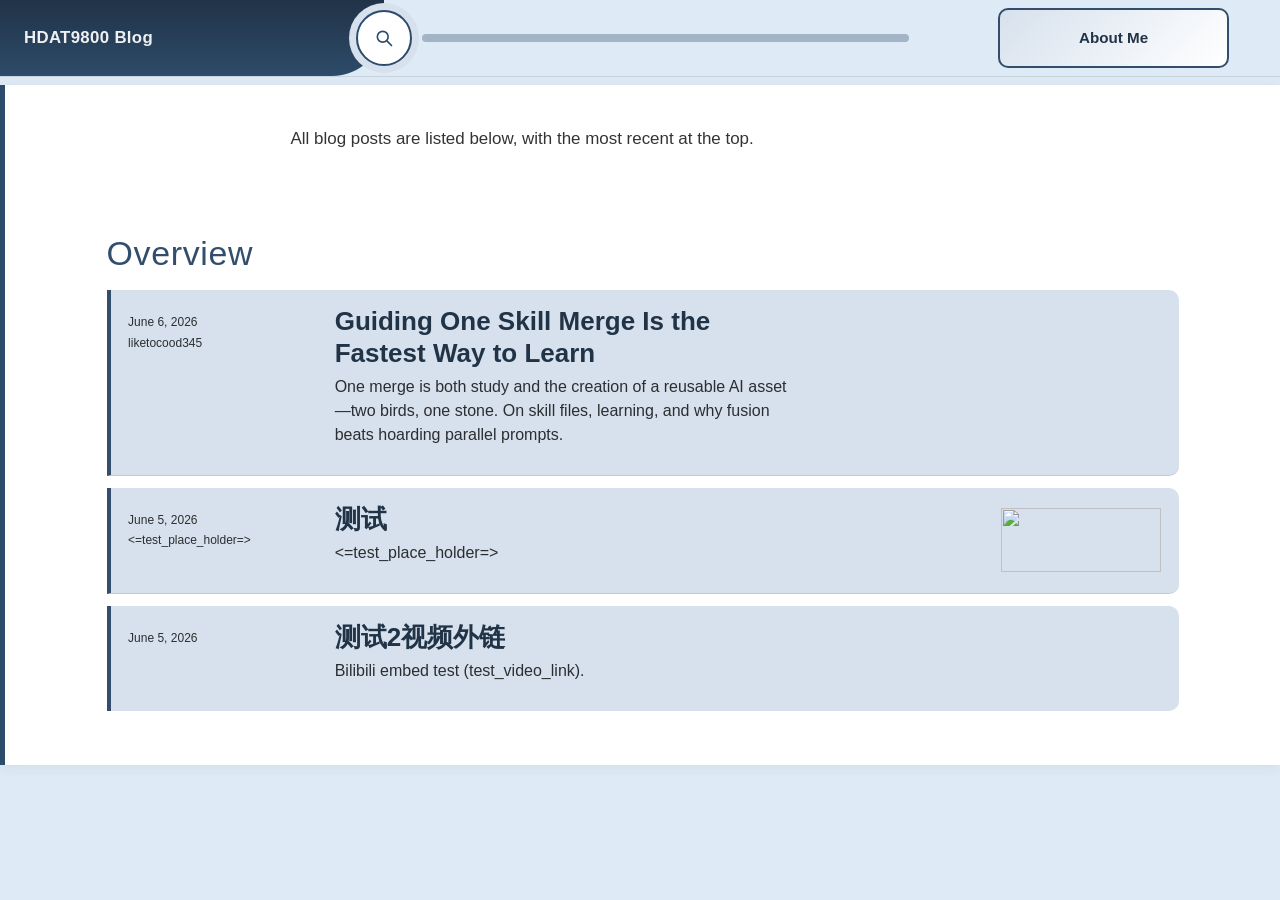
==== commit 36fc0ad8: "Add first substantive post on guided skill merge as learning" ====
--- a/docs/index.html
+++ b/docs/index.html
@@ -2111,6 +2111,12 @@
   <script src="site_libs/webcomponents-2.0.0/webcomponents.js"></script>
   <script src="site_libs/distill-2.2.21/template.v2.js"></script>
   <!--radix_placeholder_site_in_header-->
+  <link rel="icon" href="/for_hdat9800/favicon.ico" sizes="any" />
+  <link rel="icon" type="image/png" href="/for_hdat9800/favicon.png" />
+  <link rel="shortcut icon" href="/for_hdat9800/favicon.ico" />
+  <link rel="apple-touch-icon" href="/for_hdat9800/favicon.png" />
+  <link rel="stylesheet" href="/for_hdat9800/theme.css" type="text/css" />
+
   <style type="text/css">
   /* Distill theme — visual style from CV (colors & geometry only; no résumé content) */
 
@@ -2503,6 +2509,68 @@
     margin-top: 0.5rem;
   }
 
+  /* Media containers — all multimedia (video / iframe / image / audio) goes inside */
+  :is(d-article, .d-article) .media-container,
+  .media-container,
+  .video-embed {
+    display: block;
+    margin: 1.25rem auto;
+    width: 100%;
+    box-sizing: border-box;
+  }
+
+  :is(d-article, .d-article) .media-container--large,
+  .media-container--large,
+  .video-embed--large {
+    max-width: 960px;
+  }
+
+  :is(d-article, .d-article) .media-container--medium,
+  .media-container--medium,
+  .video-embed--medium {
+    max-width: 640px;
+  }
+
+  :is(d-article, .d-article) .media-container--small,
+  .media-container--small,
+  .video-embed--small {
+    max-width: 400px;
+  }
+
+  :is(d-article, .d-article) .media-container :is(iframe, video, img, audio),
+  .media-container :is(iframe, video, img, audio),
+  .video-embed iframe {
+    display: block;
+    width: 100%;
+    max-width: 100%;
+    border: 0;
+    border-radius: 8px;
+  }
+
+  :is(d-article, .d-article) .media-container :is(iframe, video),
+  .media-container :is(iframe, video),
+  .video-embed iframe {
+    aspect-ratio: 16 / 9;
+    height: auto;
+    margin-bottom: 0;
+  }
+
+  .media-container img {
+    height: auto;
+  }
+
+  /* Guardrail: bare multimedia outside a container shows a dashed outline */
+  :is(d-article, .d-article) > :is(iframe, video, audio),
+  :is(d-article, .d-article) > p > :is(iframe, video, audio) {
+    outline: 2px dashed var(--cv-navy-mid);
+    outline-offset: 3px;
+  }
+
+  :is(d-article, .d-article) .media-container :is(iframe, video, audio),
+  .video-embed iframe {
+    outline: none;
+  }
+
   </style>
   <!--/radix_placeholder_site_in_header-->
 
@@ -2672,6 +2740,24 @@
 <div class="posts-container posts-apply-limit l-page">
 <div class="posts-list">
 <h1 class="posts-list-caption" data-caption="Overview">Overview</h1>
+<a href="posts/2026-06-06-skill-merge-fastest-way-to-learn/" class="post-preview">
+<script class="post-metadata" type="text/json">{"categories":[]}</script>
+<div class="metadata">
+<div class="publishedDate">June 6, 2026</div>
+<div class="dt-authors">
+<div class="dt-author">liketocood345</div>
+</div>
+</div>
+<div class="thumbnail">
+<img/>
+</div>
+<div class="description">
+<h2>Guiding One Skill Merge Is the Fastest Way to Learn</h2>
+<div class="dt-tags"></div>
+<p>One merge is both study and the creation of a reusable AI asset—two birds, one stone.
+On skill files, learning, and why fusion beats hoarding parallel prompts.</p>
+</div>
+</a>
 <a href="posts/2026-06-05-test/" class="post-preview">
 <script class="post-metadata" type="text/json">{"categories":[]}</script>
 <div class="metadata">
--- a/docs/theme.css
+++ b/docs/theme.css
@@ -30,60 +30,213 @@
   --bkgd-color: var(--cv-navy-dark);
 }
 
-/* Homepage geometric decoration (index only) */
-.cv-home-deco {
-  position: relative;
-  height: 5.5rem;
-  margin: 0 0 1.25rem 0;
-  overflow: hidden;
-  border-radius: 0 12px 12px 0;
-}
-
-.cv-geo-sidebar {
+/* Overview-only custom top bar (body.layout-listing is index.html only) */
+body.layout-listing {
+  padding-top: 4.75rem;
+}
+
+body.layout-listing > header.header--fixed {
+  display: none !important;
+}
+
+body.layout-listing .overview-topbar {
+  position: fixed;
+  top: 0;
+  left: 0;
+  right: 0;
+  height: 4.75rem;
+  z-index: 1100;
+  background: var(--cv-blue-pale);
+  overflow: visible;
+}
+
+body.layout-listing .overview-topbar__sidebar {
   position: absolute;
   left: 0;
   top: 0;
-  width: 28%;
+  width: 30%;
   height: 100%;
   background: linear-gradient(180deg, var(--cv-navy-dark) 0%, var(--cv-navy-mid) 100%);
-  border-radius: 0 0 48px 0;
-}
-
-.cv-geo-accent {
+  border-radius: 0 0 52px 0;
+  display: flex;
+  align-items: center;
+  padding: 0 1.25rem 0 1.5rem;
+  box-sizing: border-box;
+}
+
+body.layout-listing .overview-topbar__title {
+  color: rgba(255, 255, 255, 0.92);
+  font-size: 1.05rem;
+  font-weight: 600;
+  letter-spacing: 0.02em;
+  text-decoration: none;
+  white-space: nowrap;
+}
+
+body.layout-listing .overview-topbar__title:hover {
+  color: #ffffff;
+  text-decoration: none;
+}
+
+body.layout-listing .overview-topbar__bar {
   position: absolute;
-  background: var(--cv-blue-light);
-  border: 2px solid var(--cv-navy-slate);
-}
-
-.cv-geo-accent--circle {
-  width: 3.25rem;
-  height: 3.25rem;
-  left: calc(28% - 1.6rem);
-  top: 1.1rem;
-  border-radius: 50%;
-  background: #ffffff;
-  border-color: var(--cv-navy-mid);
-  box-shadow: 0 0 0 6px var(--cv-blue-light);
-}
-
-.cv-geo-accent--bar {
-  left: 32%;
-  top: 2.2rem;
-  width: 42%;
-  height: 0.45rem;
+  left: 33%;
+  top: 50%;
+  transform: translateY(-50%);
+  width: 38%;
+  height: 0.5rem;
   border-radius: 999px;
   background: var(--cv-navy-slate);
+  opacity: 0.35;
+}
+
+body.layout-listing .overview-topbar__search {
+  position: absolute;
+  left: calc(30% - 1.75rem);
+  top: 50%;
+  transform: translateY(-50%);
+  display: flex;
+  align-items: center;
+  gap: 0.5rem;
+  z-index: 2;
+}
+
+body.layout-listing .overview-search-toggle {
+  width: 3.5rem;
+  height: 3.5rem;
+  border-radius: 50%;
+  border: 2px solid var(--cv-navy-mid);
+  background: #ffffff;
+  box-shadow: 0 0 0 7px var(--cv-blue-light);
+  color: var(--cv-navy-mid);
+  cursor: pointer;
+  display: flex;
+  align-items: center;
+  justify-content: center;
+  padding: 0;
+  flex-shrink: 0;
+  transition: box-shadow 0.2s ease, border-color 0.2s ease;
+}
+
+body.layout-listing .overview-search-toggle:hover,
+body.layout-listing .overview-search-toggle:focus {
+  border-color: var(--cv-navy-dark);
+  box-shadow: 0 0 0 7px var(--cv-blue-light), 0 0 0 2px var(--cv-navy-mid);
+  outline: none;
+}
+
+body.layout-listing .overview-search-panel {
+  display: flex;
+  align-items: center;
+  max-width: 0;
+  opacity: 0;
+  overflow: hidden;
+  transition: max-width 0.25s ease, opacity 0.2s ease;
+}
+
+body.layout-listing .overview-search-panel.is-open {
+  max-width: 16rem;
+  opacity: 1;
+}
+
+body.layout-listing .overview-search-input,
+body.layout-listing #distill-search.overview-search-input {
+  font-size: 0.9rem;
+  width: 14rem;
+  max-width: 42vw;
+  padding: 0.45rem 0.65rem;
+  border: 1px solid var(--cv-navy-slate);
+  border-radius: 6px;
+  background: #ffffff;
+  color: var(--cv-navy-dark);
+  margin: 0;
+}
+
+body.layout-listing .overview-topbar__about {
+  position: absolute;
+  right: 4%;
+  top: 50%;
+  transform: translateY(-50%);
+  width: 18%;
+  min-width: 7.5rem;
+  height: 3.75rem;
+  border-radius: 10px;
+  border: 2px solid var(--cv-navy-slate);
+  background: linear-gradient(135deg, var(--cv-blue-light) 0%, #ffffff 100%);
+  color: var(--cv-navy-dark);
+  font-weight: 600;
+  font-size: 0.95rem;
+  text-decoration: none;
+  display: flex;
+  align-items: center;
+  justify-content: center;
+  box-sizing: border-box;
+  transition: border-color 0.2s ease, box-shadow 0.2s ease;
+}
+
+body.layout-listing .overview-topbar__about:hover {
+  border-color: var(--cv-navy-mid);
+  box-shadow: 0 2px 10px rgba(33, 51, 71, 0.12);
+  color: var(--cv-navy-dark);
+  text-decoration: none;
+}
+
+body.layout-listing .overview-topbar .algolia-autocomplete {
+  display: inline-block !important;
+  visibility: visible !important;
+  margin: 0;
+  vertical-align: middle;
+  width: auto;
+  min-width: 0;
+  padding: 0;
   border: none;
-  opacity: 0.35;
-}
-
-.cv-geo-accent--rect {
-  right: 4%;
-  top: 0.9rem;
-  width: 18%;
-  height: 3.6rem;
-  border-radius: 8px;
-  background: linear-gradient(135deg, var(--cv-blue-light) 0%, #ffffff 100%);
+  background: transparent;
+}
+
+body.layout-listing .posts-container,
+body.layout-listing .d-article,
+body.layout-listing d-article {
+  margin-top: 0.5rem;
+}
+
+@media (max-width: 768px) {
+  body.layout-listing {
+    padding-top: 4.25rem;
+  }
+
+  body.layout-listing .overview-topbar {
+    height: 4.25rem;
+  }
+
+  body.layout-listing .overview-topbar__sidebar {
+    width: 46%;
+    padding-left: 1rem;
+  }
+
+  body.layout-listing .overview-topbar__title {
+    font-size: 0.85rem;
+  }
+
+  body.layout-listing .overview-topbar__bar {
+    display: none;
+  }
+
+  body.layout-listing .overview-topbar__search {
+    left: calc(46% - 1.5rem);
+  }
+
+  body.layout-listing .overview-search-toggle {
+    width: 3rem;
+    height: 3rem;
+  }
+
+  body.layout-listing .overview-topbar__about {
+    width: 28%;
+    min-width: 5.5rem;
+    height: 3.25rem;
+    font-size: 0.8rem;
+    right: 3%;
+  }
 }
 
 /* Article / listing area */
@@ -172,7 +325,7 @@
   border-top: 1px solid rgba(51, 78, 108, 0.25);
 }
 
-/* Title row: text left, invisible badge box pinned to far right */
+/* Article page title row */
 .post-title-row {
   display: flex;
   flex-direction: row;
@@ -184,13 +337,12 @@
   box-sizing: border-box;
 }
 
-/* Invisible fixed slot — image scales inside via object-fit */
-.title-badge-slot {
+.post-title-row .title-badge-slot {
   display: flex;
   align-items: center;
   justify-content: flex-end;
   flex: 0 0 auto;
-  width: clamp(5.5rem, 32%, 11rem);
+  width: clamp(5.5rem, 28%, 11rem);
   height: clamp(2rem, 5vw, 3rem);
   margin-left: auto;
   overflow: hidden;
@@ -204,21 +356,97 @@
   object-position: center right;
 }
 
-.posts-list a.post-preview[href*="2026-06-05-test"] .description h2 {
-  display: flex;
-  flex-direction: row;
-  align-items: center;
-  justify-content: space-between;
+/* Overview listing — badge at far right of the colored post-preview card */
+.posts-list a.post-preview[href*="2026-06-05-test"] {
+  position: relative;
+}
+
+.posts-list a.post-preview[href*="2026-06-05-test"] > .post-card-badge-slot {
+  position: absolute;
+  top: 50%;
+  right: 1.1rem;
+  transform: translateY(-50%);
+  width: clamp(4.5rem, 22vw, 10rem);
+  height: clamp(2.2rem, 12vw, 4rem);
+  max-height: calc(100% - 1.5rem);
+  display: flex;
+  align-items: center;
+  justify-content: flex-end;
+  overflow: hidden;
+  pointer-events: none;
+  z-index: 1;
+}
+
+.posts-list a.post-preview[href*="2026-06-05-test"] > .post-card-badge-slot img {
+  display: block;
   width: 100%;
-  flex-wrap: nowrap;
-  gap: 0.75rem;
-}
-
-.posts-list a.post-preview[href*="2026-06-05-test"] .description h2 .title-badge-slot {
-  width: clamp(5rem, 36%, 10rem);
-  height: clamp(1.85rem, 4.5vw, 2.75rem);
+  height: 100%;
+  object-fit: contain;
+  object-position: center right;
 }
 
 .about-me-profile {
   margin-top: 0.5rem;
 }
+
+/* Media containers — all multimedia (video / iframe / image / audio) goes inside */
+:is(d-article, .d-article) .media-container,
+.media-container,
+.video-embed {
+  display: block;
+  margin: 1.25rem auto;
+  width: 100%;
+  box-sizing: border-box;
+}
+
+:is(d-article, .d-article) .media-container--large,
+.media-container--large,
+.video-embed--large {
+  max-width: 960px;
+}
+
+:is(d-article, .d-article) .media-container--medium,
+.media-container--medium,
+.video-embed--medium {
+  max-width: 640px;
+}
+
+:is(d-article, .d-article) .media-container--small,
+.media-container--small,
+.video-embed--small {
+  max-width: 400px;
+}
+
+:is(d-article, .d-article) .media-container :is(iframe, video, img, audio),
+.media-container :is(iframe, video, img, audio),
+.video-embed iframe {
+  display: block;
+  width: 100%;
+  max-width: 100%;
+  border: 0;
+  border-radius: 8px;
+}
+
+:is(d-article, .d-article) .media-container :is(iframe, video),
+.media-container :is(iframe, video),
+.video-embed iframe {
+  aspect-ratio: 16 / 9;
+  height: auto;
+  margin-bottom: 0;
+}
+
+.media-container img {
+  height: auto;
+}
+
+/* Guardrail: bare multimedia outside a container shows a dashed outline */
+:is(d-article, .d-article) > :is(iframe, video, audio),
+:is(d-article, .d-article) > p > :is(iframe, video, audio) {
+  outline: 2px dashed var(--cv-navy-mid);
+  outline-offset: 3px;
+}
+
+:is(d-article, .d-article) .media-container :is(iframe, video, audio),
+.video-embed iframe {
+  outline: none;
+}
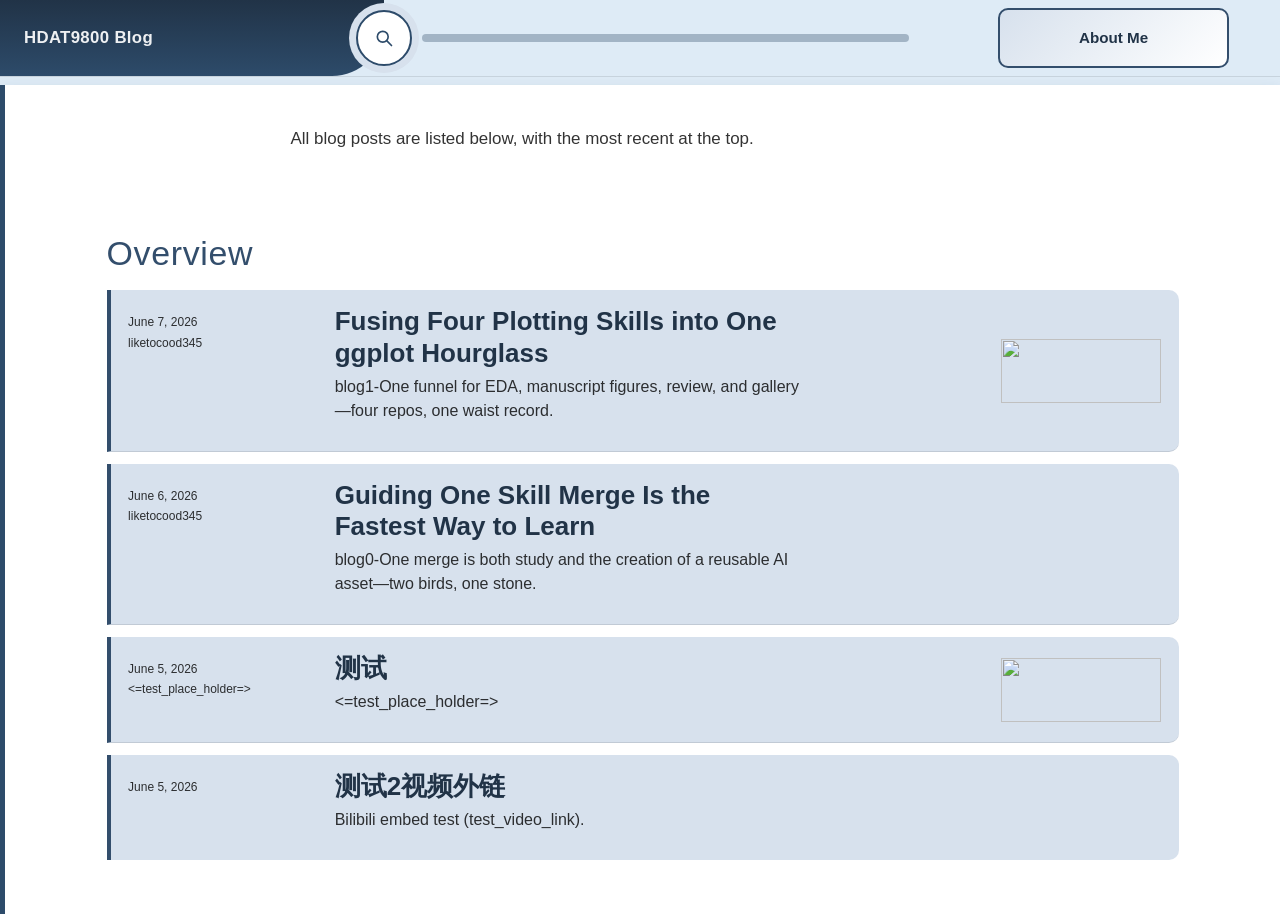
==== commit 21adf8a1: "Link takeaway skills and rename hourglass-skill-merge-skill in blog1 Takeaways link ggplot-hourglass" ====
--- a/docs/index.html
+++ b/docs/index.html
@@ -1,2916 +1,3103 @@
-<!DOCTYPE html>
-
-<html xmlns="http://www.w3.org/1999/xhtml" lang="" xml:lang="">
-
-<head>
-  <meta charset="utf-8"/>
-  <meta name="viewport" content="width=device-width, initial-scale=1"/>
-  <meta http-equiv="X-UA-Compatible" content="IE=Edge,chrome=1"/>
-  <meta name="generator" content="distill" />
-  <link rel="alternate" type="application/rss+xml" href="https://liketocood345.github.io/for_hdat9800/index.xml" />
-
-  <style type="text/css">
-  /* Hide doc at startup (prevent jankiness while JS renders/transforms) */
-  body {
-    visibility: hidden;
-  }
-  </style>
-
- <!--radix_placeholder_import_source-->
- <!--/radix_placeholder_import_source-->
-
-<style type="text/css">code{white-space: pre;}</style>
-<style type="text/css" data-origin="pandoc">
-html { -webkit-text-size-adjust: 100%; }
-pre > code.sourceCode { white-space: pre; position: relative; }
-pre > code.sourceCode > span { display: inline-block; line-height: 1.25; }
-pre > code.sourceCode > span:empty { height: 1.2em; }
-.sourceCode { overflow: visible; }
-code.sourceCode > span { color: inherit; text-decoration: inherit; }
-div.sourceCode { margin: 1em 0; }
-pre.sourceCode { margin: 0; }
-@media screen {
-div.sourceCode { overflow: auto; }
-}
-@media print {
-pre > code.sourceCode { white-space: pre-wrap; }
-pre > code.sourceCode > span { text-indent: -5em; padding-left: 5em; }
-}
-pre.numberSource code
-  { counter-reset: source-line 0; }
-pre.numberSource code > span
-  { position: relative; left: -4em; counter-increment: source-line; }
-pre.numberSource code > span > a:first-child::before
-  { content: counter(source-line);
-    position: relative; left: -1em; text-align: right; vertical-align: baseline;
-    border: none; display: inline-block;
-    -webkit-touch-callout: none; -webkit-user-select: none;
-    -khtml-user-select: none; -moz-user-select: none;
-    -ms-user-select: none; user-select: none;
-    padding: 0 4px; width: 4em;
-    color: #aaaaaa;
-  }
-pre.numberSource { margin-left: 3em; border-left: 1px solid #aaaaaa;  padding-left: 4px; }
-div.sourceCode
-  { color: #00769e; background-color: #f1f3f5; }
-@media screen {
-pre > code.sourceCode > span > a:first-child::before { text-decoration: underline; }
-}
-code span { color: #00769e; } /* Normal */
-code span.al { color: #ad0000; } /* Alert */
-code span.an { color: #5e5e5e; } /* Annotation */
-code span.at { color: #657422; } /* Attribute */
-code span.bn { color: #ad0000; } /* BaseN */
-code span.bu { } /* BuiltIn */
-code span.cf { color: #00769e; } /* ControlFlow */
-code span.ch { color: #20794d; } /* Char */
-code span.cn { color: #8f5902; } /* Constant */
-code span.co { color: #5e5e5e; } /* Comment */
-code span.cv { color: #5e5e5e; font-style: italic; } /* CommentVar */
-code span.do { color: #5e5e5e; font-style: italic; } /* Documentation */
-code span.dt { color: #ad0000; } /* DataType */
-code span.dv { color: #ad0000; } /* DecVal */
-code span.er { color: #ad0000; } /* Error */
-code span.ex { } /* Extension */
-code span.fl { color: #ad0000; } /* Float */
-code span.fu { color: #4758ab; } /* Function */
-code span.im { } /* Import */
-code span.in { color: #5e5e5e; } /* Information */
-code span.kw { color: #00769e; } /* Keyword */
-code span.op { color: #5e5e5e; } /* Operator */
-code span.ot { color: #00769e; } /* Other */
-code span.pp { color: #ad0000; } /* Preprocessor */
-code span.sc { color: #5e5e5e; } /* SpecialChar */
-code span.ss { color: #20794d; } /* SpecialString */
-code span.st { color: #20794d; } /* String */
-code span.va { color: #111111; } /* Variable */
-code span.vs { color: #20794d; } /* VerbatimString */
-code span.wa { color: #5e5e5e; font-style: italic; } /* Warning */
-</style>
-
-
-  <!--radix_placeholder_meta_tags-->
-  <title>HDAT9800 Blog: Overview</title>
-
-  <meta property="description" itemprop="description" content="All blog posts, sorted by publication date (newest first)."/>
-
-
-
-  <!--  https://developers.facebook.com/docs/sharing/webmasters#markup -->
-  <meta property="og:title" content="HDAT9800 Blog: Overview"/>
-  <meta property="og:type" content="article"/>
-  <meta property="og:description" content="All blog posts, sorted by publication date (newest first)."/>
-  <meta property="og:locale" content="en_US"/>
-  <meta property="og:site_name" content="HDAT9800 Blog"/>
-
-  <!--  https://dev.twitter.com/cards/types/summary -->
-  <meta property="twitter:card" content="summary"/>
-  <meta property="twitter:title" content="HDAT9800 Blog: Overview"/>
-  <meta property="twitter:description" content="All blog posts, sorted by publication date (newest first)."/>
-
-  <!--/radix_placeholder_meta_tags-->
-  <!--radix_placeholder_rmarkdown_metadata-->
-
-  <script type="text/json" id="radix-rmarkdown-metadata">
-  {"type":"list","attributes":{"names":{"type":"character","attributes":{},"value":["title","description","site","listing"]}},"value":[{"type":"character","attributes":{},"value":["Overview"]},{"type":"character","attributes":{},"value":["All blog posts, sorted by publication date (newest first).\n"]},{"type":"character","attributes":{},"value":["distill::distill_website"]},{"type":"character","attributes":{},"value":["posts"]}]}
-  </script>
-  <!--/radix_placeholder_rmarkdown_metadata-->
-  <!--radix_placeholder_navigation_in_header-->
-  <meta name="distill:offset" content=""/>
-
-  <script type="application/javascript">
-
-    window.headroom_prevent_pin = false;
-
-    window.document.addEventListener("DOMContentLoaded", function (event) {
-
-      // initialize headroom for banner
-      var header = $('header').get(0);
-      var headerHeight = header.offsetHeight;
-      var headroom = new Headroom(header, {
-        tolerance: 5,
-        onPin : function() {
-          if (window.headroom_prevent_pin) {
-            window.headroom_prevent_pin = false;
-            headroom.unpin();
-          }
-        }
-      });
-      headroom.init();
-      if(window.location.hash)
-        headroom.unpin();
-      $(header).addClass('headroom--transition');
-
-      // offset scroll location for banner on hash change
-      // (see: https://github.com/WickyNilliams/headroom.js/issues/38)
-      window.addEventListener("hashchange", function(event) {
-        window.scrollTo(0, window.pageYOffset - (headerHeight + 25));
-      });
-
-      // responsive menu
-      $('.distill-site-header').each(function(i, val) {
-        var topnav = $(this);
-        var toggle = topnav.find('.nav-toggle');
-        toggle.on('click', function() {
-          topnav.toggleClass('responsive');
-        });
-      });
-
-      // nav dropdowns
-      $('.nav-dropbtn').click(function(e) {
-        $(this).next('.nav-dropdown-content').toggleClass('nav-dropdown-active');
-        $(this).parent().siblings('.nav-dropdown')
-           .children('.nav-dropdown-content').removeClass('nav-dropdown-active');
-      });
-      $("body").click(function(e){
-        $('.nav-dropdown-content').removeClass('nav-dropdown-active');
-      });
-      $(".nav-dropdown").click(function(e){
-        e.stopPropagation();
-      });
-    });
-  </script>
-
-  <style type="text/css">
-
-  /* Theme (user-documented overrideables for nav appearance) */
-
-  .distill-site-nav {
-    color: rgba(255, 255, 255, 0.8);
-    background-color: #0F2E3D;
-    font-size: 15px;
-    font-weight: 300;
-  }
-
-  .distill-site-nav a {
-    color: inherit;
-    text-decoration: none;
-  }
-
-  .distill-site-nav a:hover {
-    color: white;
-  }
-
-  @media print {
-    .distill-site-nav {
-      display: none;
-    }
-  }
-
-  .distill-site-header {
-
-  }
-
-  .distill-site-footer {
-
-  }
-
-
-  /* Site Header */
-
-  .distill-site-header {
-    width: 100%;
-    box-sizing: border-box;
-    z-index: 3;
-  }
-
-  .distill-site-header .nav-left {
-    display: inline-block;
-    margin-left: 8px;
-  }
-
-  @media screen and (max-width: 768px) {
-    .distill-site-header .nav-left {
-      margin-left: 0;
-    }
-  }
-
-
-  .distill-site-header .nav-right {
-    float: right;
-    margin-right: 8px;
-  }
-
-  .distill-site-header a,
-  .distill-site-header .title {
-    display: inline-block;
-    text-align: center;
-    padding: 14px 10px 14px 10px;
-  }
-
-  .distill-site-header .title {
-    font-size: 18px;
-    min-width: 150px;
-  }
-
-  .distill-site-header .logo {
-    padding: 0;
-  }
-
-  .distill-site-header .logo img {
-    display: none;
-    max-height: 20px;
-    width: auto;
-    margin-bottom: -4px;
-  }
-
-  .distill-site-header .nav-image img {
-    max-height: 18px;
-    width: auto;
-    display: inline-block;
-    margin-bottom: -3px;
-  }
-
-
-
-  @media screen and (min-width: 1000px) {
-    .distill-site-header .logo img {
-      display: inline-block;
-    }
-    .distill-site-header .nav-left {
-      margin-left: 20px;
-    }
-    .distill-site-header .nav-right {
-      margin-right: 20px;
-    }
-    .distill-site-header .title {
-      padding-left: 12px;
-    }
-  }
-
-
-  .distill-site-header .nav-toggle {
-    display: none;
-  }
-
-  .nav-dropdown {
-    display: inline-block;
-    position: relative;
-  }
-
-  .nav-dropdown .nav-dropbtn {
-    border: none;
-    outline: none;
-    color: rgba(255, 255, 255, 0.8);
-    padding: 16px 10px;
-    background-color: transparent;
-    font-family: inherit;
-    font-size: inherit;
-    font-weight: inherit;
-    margin: 0;
-    margin-top: 1px;
-    z-index: 2;
-  }
-
-  .nav-dropdown-content {
-    display: none;
-    position: absolute;
-    background-color: white;
-    min-width: 200px;
-    border: 1px solid rgba(0,0,0,0.15);
-    border-radius: 4px;
-    box-shadow: 0px 8px 16px 0px rgba(0,0,0,0.1);
-    z-index: 1;
-    margin-top: 2px;
-    white-space: nowrap;
-    padding-top: 4px;
-    padding-bottom: 4px;
-  }
-
-  .nav-dropdown-content hr {
-    margin-top: 4px;
-    margin-bottom: 4px;
-    border: none;
-    border-bottom: 1px solid rgba(0, 0, 0, 0.1);
-  }
-
-  .nav-dropdown-active {
-    display: block;
-  }
-
-  .nav-dropdown-content a, .nav-dropdown-content .nav-dropdown-header {
-    color: black;
-    padding: 6px 24px;
-    text-decoration: none;
-    display: block;
-    text-align: left;
-  }
-
-  .nav-dropdown-content .nav-dropdown-header {
-    display: block;
-    padding: 5px 24px;
-    padding-bottom: 0;
-    text-transform: uppercase;
-    font-size: 14px;
-    color: #999999;
-    white-space: nowrap;
-  }
-
-  .nav-dropdown:hover .nav-dropbtn {
-    color: white;
-  }
-
-  .nav-dropdown-content a:hover {
-    background-color: #ddd;
-    color: black;
-  }
-
-  .nav-right .nav-dropdown-content {
-    margin-left: -45%;
-    right: 0;
-  }
-
-  @media screen and (max-width: 768px) {
-    .distill-site-header a, .distill-site-header .nav-dropdown  {display: none;}
-    .distill-site-header a.nav-toggle {
-      float: right;
-      display: block;
-    }
-    .distill-site-header .title {
-      margin-left: 0;
-    }
-    .distill-site-header .nav-right {
-      margin-right: 0;
-    }
-    .distill-site-header {
-      overflow: hidden;
-    }
-    .nav-right .nav-dropdown-content {
-      margin-left: 0;
-    }
-  }
-
-
-  @media screen and (max-width: 768px) {
-    .distill-site-header.responsive {position: relative; min-height: 500px; }
-    .distill-site-header.responsive a.nav-toggle {
-      position: absolute;
-      right: 0;
-      top: 0;
-    }
-    .distill-site-header.responsive a,
-    .distill-site-header.responsive .nav-dropdown {
-      display: block;
-      text-align: left;
-    }
-    .distill-site-header.responsive .nav-left,
-    .distill-site-header.responsive .nav-right {
-      width: 100%;
-    }
-    .distill-site-header.responsive .nav-dropdown {float: none;}
-    .distill-site-header.responsive .nav-dropdown-content {position: relative;}
-    .distill-site-header.responsive .nav-dropdown .nav-dropbtn {
-      display: block;
-      width: 100%;
-      text-align: left;
-    }
-  }
-
-  /* Site Footer */
-
-  .distill-site-footer {
-    width: 100%;
-    overflow: hidden;
-    box-sizing: border-box;
-    z-index: 3;
-    margin-top: 30px;
-    padding-top: 30px;
-    padding-bottom: 30px;
-    text-align: center;
-  }
-
-  /* Headroom */
-
-  d-title {
-    padding-top: 6rem;
-  }
-
-  @media print {
-    d-title {
-      padding-top: 4rem;
-    }
-  }
-
-  .headroom {
-    z-index: 1000;
-    position: fixed;
-    top: 0;
-    left: 0;
-    right: 0;
-  }
-
-  .headroom--transition {
-    transition: all .4s ease-in-out;
-  }
-
-  .headroom--unpinned {
-    top: -100px;
-  }
-
-  .headroom--pinned {
-    top: 0;
-  }
-
-  /* adjust viewport for navbar height */
-  /* helps vertically center bootstrap (non-distill) content */
-  .min-vh-100 {
-    min-height: calc(100vh - 100px) !important;
-  }
-
-  </style>
-
-  <script src="site_libs/jquery-3.6.0/jquery-3.6.0.min.js"></script>
-  <link href="site_libs/font-awesome-6.5.2/css/all.min.css" rel="stylesheet"/>
-  <link href="site_libs/font-awesome-6.5.2/css/v4-shims.min.css" rel="stylesheet"/>
-  <script src="site_libs/headroom-0.9.4/headroom.min.js"></script>
-  <script src="site_libs/autocomplete-0.37.1/autocomplete.min.js"></script>
-  <script src="site_libs/fuse-6.4.1/fuse.min.js"></script>
-
-  <script type="application/javascript">
-
-  function getMeta(metaName) {
-    var metas = document.getElementsByTagName('meta');
-    for (let i = 0; i < metas.length; i++) {
-      if (metas[i].getAttribute('name') === metaName) {
-        return metas[i].getAttribute('content');
-      }
-    }
-    return '';
-  }
-
-  function offsetURL(url) {
-    var offset = getMeta('distill:offset');
-    return offset ? offset + '/' + url : url;
-  }
-
-  function createFuseIndex() {
-
-    // create fuse index
-    var options = {
-      keys: [
-        { name: 'title', weight: 20 },
-        { name: 'categories', weight: 15 },
-        { name: 'description', weight: 10 },
-        { name: 'contents', weight: 5 },
-      ],
-      ignoreLocation: true,
-      threshold: 0
-    };
-    var fuse = new window.Fuse([], options);
-
-    // fetch the main search.json
-    return fetch(offsetURL('search.json'))
-      .then(function(response) {
-        if (response.status == 200) {
-          return response.json().then(function(json) {
-            // index main articles
-            json.articles.forEach(function(article) {
-              fuse.add(article);
-            });
-            // download collections and index their articles
-            return Promise.all(json.collections.map(function(collection) {
-              return fetch(offsetURL(collection)).then(function(response) {
-                if (response.status === 200) {
-                  return response.json().then(function(articles) {
-                    articles.forEach(function(article) {
-                      fuse.add(article);
-                    });
-                  })
-                } else {
-                  return Promise.reject(
-                    new Error('Unexpected status from search index request: ' +
-                              response.status)
-                  );
-                }
-              });
-            })).then(function() {
-              return fuse;
-            });
-          });
-
-        } else {
-          return Promise.reject(
-            new Error('Unexpected status from search index request: ' +
-                        response.status)
-          );
-        }
-      });
-  }
-
-  window.document.addEventListener("DOMContentLoaded", function (event) {
-
-    // get search element (bail if we don't have one)
-    var searchEl = window.document.getElementById('distill-search');
-    if (!searchEl)
-      return;
-
-    createFuseIndex()
-      .then(function(fuse) {
-
-        // make search box visible
-        searchEl.classList.remove('hidden');
-
-        // initialize autocomplete
-        var options = {
-          autoselect: true,
-          hint: false,
-          minLength: 2,
-        };
-        window.autocomplete(searchEl, options, [{
-          source: function(query, callback) {
-            const searchOptions = {
-              isCaseSensitive: false,
-              shouldSort: true,
-              minMatchCharLength: 2,
-              limit: 10,
-            };
-            var results = fuse.search(query, searchOptions);
-            callback(results
-              .map(function(result) { return result.item; })
-            );
-          },
-          templates: {
-            suggestion: function(suggestion) {
-              var img = suggestion.preview && Object.keys(suggestion.preview).length > 0
-                ? `<img src="${offsetURL(suggestion.preview)}"</img>`
-                : '';
-              var html = `
-                <div class="search-item">
-                  <h3>${suggestion.title}</h3>
-                  <div class="search-item-description">
-                    ${suggestion.description || ''}
-                  </div>
-                  <div class="search-item-preview">
-                    ${img}
-                  </div>
-                </div>
-              `;
-              return html;
-            }
-          }
-        }]).on('autocomplete:selected', function(event, suggestion) {
-          window.location.href = offsetURL(suggestion.path);
-        });
-        // remove inline display style on autocompleter (we want to
-        // manage responsive display via css)
-        $('.algolia-autocomplete').css("display", "");
-      })
-      .catch(function(error) {
-        console.log(error);
-      });
-
-  });
-
-  </script>
-
-  <style type="text/css">
-
-  .nav-search {
-    font-size: x-small;
-  }
-
-  /* Algolioa Autocomplete */
-
-  .algolia-autocomplete {
-    display: inline-block;
-    margin-left: 10px;
-    vertical-align: sub;
-    background-color: white;
-    color: black;
-    padding: 6px;
-    padding-top: 8px;
-    padding-bottom: 0;
-    border-radius: 6px;
-    border: 1px #0F2E3D solid;
-    width: 180px;
-  }
-
-
-  @media screen and (max-width: 768px) {
-    .distill-site-nav .algolia-autocomplete {
-      display: none;
-      visibility: hidden;
-    }
-    .distill-site-nav.responsive .algolia-autocomplete {
-      display: inline-block;
-      visibility: visible;
-    }
-    .distill-site-nav.responsive .algolia-autocomplete .aa-dropdown-menu {
-      margin-left: 0;
-      width: 400px;
-      max-height: 400px;
-    }
-  }
-
-  .algolia-autocomplete .aa-input, .algolia-autocomplete .aa-hint {
-    width: 90%;
-    outline: none;
-    border: none;
-  }
-
-  .algolia-autocomplete .aa-hint {
-    color: #999;
-  }
-  .algolia-autocomplete .aa-dropdown-menu {
-    width: 550px;
-    max-height: 70vh;
-    overflow-x: visible;
-    overflow-y: scroll;
-    padding: 5px;
-    margin-top: 3px;
-    margin-left: -150px;
-    background-color: #fff;
-    border-radius: 5px;
-    border: 1px solid #999;
-    border-top: none;
-  }
-
-  .algolia-autocomplete .aa-dropdown-menu .aa-suggestion {
-    cursor: pointer;
-    padding: 5px 4px;
-    border-bottom: 1px solid #eee;
-  }
-
-  .algolia-autocomplete .aa-dropdown-menu .aa-suggestion:last-of-type {
-    border-bottom: none;
-    margin-bottom: 2px;
-  }
-
-  .algolia-autocomplete .aa-dropdown-menu .aa-suggestion .search-item {
-    overflow: hidden;
-    font-size: 0.8em;
-    line-height: 1.4em;
-  }
-
-  .algolia-autocomplete .aa-dropdown-menu .aa-suggestion .search-item h3 {
-    font-size: 1rem;
-    margin-block-start: 0;
-    margin-block-end: 5px;
-  }
-
-  .algolia-autocomplete .aa-dropdown-menu .aa-suggestion .search-item-description {
-    display: inline-block;
-    overflow: hidden;
-    height: 2.8em;
-    width: 80%;
-    margin-right: 4%;
-  }
-
-  .algolia-autocomplete .aa-dropdown-menu .aa-suggestion .search-item-preview {
-    display: inline-block;
-    width: 15%;
-  }
-
-  .algolia-autocomplete .aa-dropdown-menu .aa-suggestion .search-item-preview img {
-    height: 3em;
-    width: auto;
-    display: none;
-  }
-
-  .algolia-autocomplete .aa-dropdown-menu .aa-suggestion .search-item-preview img[src] {
-    display: initial;
-  }
-
-  .algolia-autocomplete .aa-dropdown-menu .aa-suggestion.aa-cursor {
-    background-color: #eee;
-  }
-  .algolia-autocomplete .aa-dropdown-menu .aa-suggestion em {
-    font-weight: bold;
-    font-style: normal;
-  }
-
-  </style>
-
-
-  <!--/radix_placeholder_navigation_in_header-->
-  <!--radix_placeholder_distill-->
-
-  <style type="text/css">
-
-  body {
-    background-color: white;
-  }
-
-  .pandoc-table {
-    width: 100%;
-  }
-
-  .pandoc-table>caption {
-    margin-bottom: 10px;
-  }
-
-  .pandoc-table th:not([align]) {
-    text-align: left;
-  }
-
-  .pagedtable-footer {
-    font-size: 15px;
-  }
-
-  d-byline .byline {
-    grid-template-columns: 2fr 2fr;
-  }
-
-  d-byline .byline h3 {
-    margin-block-start: 1.5em;
-  }
-
-  d-byline .byline .authors-affiliations h3 {
-    margin-block-start: 0.5em;
-  }
-
-  .authors-affiliations .orcid-id {
-    width: 16px;
-    height:16px;
-    margin-left: 4px;
-    margin-right: 4px;
-    vertical-align: middle;
-    padding-bottom: 2px;
-  }
-
-  d-title .dt-tags {
-    margin-top: 1em;
-    grid-column: text;
-  }
-
-  .dt-tags .dt-tag {
-    text-decoration: none;
-    display: inline-block;
-    color: rgba(0,0,0,0.6);
-    padding: 0em 0.4em;
-    margin-right: 0.5em;
-    margin-bottom: 0.4em;
-    font-size: 70%;
-    border: 1px solid rgba(0,0,0,0.2);
-    border-radius: 3px;
-    text-transform: uppercase;
-    font-weight: 500;
-  }
-
-  d-article table.gt_table td,
-  d-article table.gt_table th {
-    border-bottom: none;
-    font-size: 100%;
-  }
-
-  .html-widget {
-    margin-bottom: 2.0em;
-  }
-
-  .l-screen-inset {
-    padding-right: 16px;
-  }
-
-  .l-screen .caption {
-    margin-left: 10px;
-  }
-
-  .shaded {
-    background: rgb(247, 247, 247);
-    padding-top: 20px;
-    padding-bottom: 20px;
-    border-top: 1px solid rgba(0, 0, 0, 0.1);
-    border-bottom: 1px solid rgba(0, 0, 0, 0.1);
-  }
-
-  .shaded .html-widget {
-    margin-bottom: 0;
-    border: 1px solid rgba(0, 0, 0, 0.1);
-  }
-
-  .shaded .shaded-content {
-    background: white;
-  }
-
-  .text-output {
-    margin-top: 0;
-    line-height: 1.5em;
-  }
-
-  .hidden {
-    display: none !important;
-  }
-
-  hr.section-separator {
-    border: none;
-    border-top: 1px solid rgba(0, 0, 0, 0.1);
-    margin: 0px;
-  }
-
-
-  d-byline {
-    border-top: none;
-  }
-
-  d-article {
-    padding-top: 2.5rem;
-    padding-bottom: 30px;
-    border-top: none;
-  }
-
-  d-appendix {
-    padding-top: 30px;
-  }
-
-  d-article>p>img {
-    width: 100%;
-  }
-
-  d-article h2 {
-    margin: 1rem 0 1.5rem 0;
-  }
-
-  d-article h3 {
-    margin-top: 1.5rem;
-  }
-
-  d-article iframe {
-    border: 1px solid rgba(0, 0, 0, 0.1);
-    margin-bottom: 2.0em;
-    width: 100%;
-  }
-
-  /* Tweak code blocks */
-
-  d-article div.sourceCode code,
-  d-article pre code {
-    font-family: Consolas, Monaco, 'Andale Mono', 'Ubuntu Mono', monospace;
-  }
-
-  d-article pre,
-  d-article div.sourceCode,
-  d-article div.sourceCode pre {
-    overflow: auto;
-  }
-
-  d-article div.sourceCode {
-    background-color: white;
-  }
-
-  d-article div.sourceCode pre {
-    padding-left: 10px;
-    font-size: 12px;
-    border-left: 2px solid rgba(0,0,0,0.1);
-  }
-
-  d-article pre {
-    font-size: 12px;
-    color: black;
-    background: none;
-    margin-top: 0;
-    text-align: left;
-    white-space: pre;
-    word-spacing: normal;
-    word-break: normal;
-    word-wrap: normal;
-    line-height: 1.5;
-
-    -moz-tab-size: 4;
-    -o-tab-size: 4;
-    tab-size: 4;
-
-    -webkit-hyphens: none;
-    -moz-hyphens: none;
-    -ms-hyphens: none;
-    hyphens: none;
-  }
-
-  d-article pre a {
-    border-bottom: none;
-  }
-
-  d-article pre a:hover {
-    border-bottom: none;
-    text-decoration: underline;
-  }
-
-  d-article details {
-    grid-column: text;
-    margin-bottom: 0.8em;
-  }
-
-  @media(min-width: 768px) {
-
-  d-article pre,
-  d-article div.sourceCode,
-  d-article div.sourceCode pre {
-    overflow: visible !important;
-  }
-
-  d-article div.sourceCode pre {
-    padding-left: 18px;
-    font-size: 14px;
-  }
-
-  /* tweak for Pandoc numbered line within distill */
-  d-article pre.numberSource code > span {
-      left: -2em;
-  }
-
-  d-article pre {
-    font-size: 14px;
-  }
-
-  }
-
-  figure img.external {
-    background: white;
-    border: 1px solid rgba(0, 0, 0, 0.1);
-    box-shadow: 0 1px 8px rgba(0, 0, 0, 0.1);
-    padding: 18px;
-    box-sizing: border-box;
-  }
-
-  /* CSS for d-contents */
-
-  .d-contents {
-    grid-column: text;
-    color: rgba(0,0,0,0.8);
-    font-size: 0.9em;
-    padding-bottom: 1em;
-    margin-bottom: 1em;
-    padding-bottom: 0.5em;
-    margin-bottom: 1em;
-    padding-left: 0.25em;
-    justify-self: start;
-  }
-
-  @media(min-width: 1000px) {
-    .d-contents.d-contents-float {
-      height: 0;
-      grid-column-start: 1;
-      grid-column-end: 4;
-      justify-self: center;
-      padding-right: 3em;
-      padding-left: 2em;
-    }
-  }
-
-  .d-contents nav h3 {
-    font-size: 18px;
-    margin-top: 0;
-    margin-bottom: 1em;
-  }
-
-  .d-contents li {
-    list-style-type: none
-  }
-
-  .d-contents nav > ul {
-    padding-left: 0;
-  }
-
-  .d-contents ul {
-    padding-left: 1em
-  }
-
-  .d-contents nav ul li {
-    margin-top: 0.6em;
-    margin-bottom: 0.2em;
-  }
-
-  .d-contents nav a {
-    font-size: 13px;
-    border-bottom: none;
-    text-decoration: none
-    color: rgba(0, 0, 0, 0.8);
-  }
-
-  .d-contents nav a:hover {
-    text-decoration: underline solid rgba(0, 0, 0, 0.6)
-  }
-
-  .d-contents nav > ul > li > a {
-    font-weight: 600;
-  }
-
-  .d-contents nav > ul > li > ul {
-    font-weight: inherit;
-  }
-
-  .d-contents nav > ul > li > ul > li {
-    margin-top: 0.2em;
-  }
-
-
-  .d-contents nav ul {
-    margin-top: 0;
-    margin-bottom: 0.25em;
-  }
-
-  .d-article-with-toc h2:nth-child(2) {
-    margin-top: 0;
-  }
-
-
-  /* Figure */
-
-  .figure {
-    position: relative;
-    margin-bottom: 2.5em;
-    margin-top: 1.5em;
-  }
-
-  .figure .caption {
-    color: rgba(0, 0, 0, 0.6);
-    font-size: 12px;
-    line-height: 1.5em;
-  }
-
-  .figure img.external {
-    background: white;
-    border: 1px solid rgba(0, 0, 0, 0.1);
-    box-shadow: 0 1px 8px rgba(0, 0, 0, 0.1);
-    padding: 18px;
-    box-sizing: border-box;
-  }
-
-  .figure .caption a {
-    color: rgba(0, 0, 0, 0.6);
-  }
-
-  .figure .caption b,
-  .figure .caption strong, {
-    font-weight: 600;
-    color: rgba(0, 0, 0, 1.0);
-  }
-
-  /* Citations */
-
-  d-article .citation {
-    color: inherit;
-    cursor: inherit;
-  }
-
-  div.hanging-indent{
-    margin-left: 1em; text-indent: -1em;
-  }
-
-  /* Citation hover box */
-
-  .tippy-box[data-theme~=light-border] {
-    background-color: rgba(250, 250, 250, 0.95);
-  }
-
-  .tippy-content > p {
-    margin-bottom: 0;
-    padding: 2px;
-  }
-
-
-  /* Tweak 1000px media break to show more text */
-
-  @media(min-width: 1000px) {
-    .base-grid,
-    distill-header,
-    d-title,
-    d-abstract,
-    d-article,
-    d-appendix,
-    distill-appendix,
-    d-byline,
-    d-footnote-list,
-    d-citation-list,
-    distill-footer {
-      grid-template-columns: [screen-start] 1fr [page-start kicker-start] 80px [middle-start] 50px [text-start kicker-end] 65px 65px 65px 65px 65px 65px 65px 65px [text-end gutter-start] 65px [middle-end] 65px [page-end gutter-end] 1fr [screen-end];
-      grid-column-gap: 16px;
-    }
-
-    .grid {
-      grid-column-gap: 16px;
-    }
-
-    d-article {
-      font-size: 1.06rem;
-      line-height: 1.7em;
-    }
-    figure .caption, .figure .caption, figure figcaption {
-      font-size: 13px;
-    }
-  }
-
-  @media(min-width: 1180px) {
-    .base-grid,
-    distill-header,
-    d-title,
-    d-abstract,
-    d-article,
-    d-appendix,
-    distill-appendix,
-    d-byline,
-    d-footnote-list,
-    d-citation-list,
-    distill-footer {
-      grid-template-columns: [screen-start] 1fr [page-start kicker-start] 60px [middle-start] 60px [text-start kicker-end] 60px 60px 60px 60px 60px 60px 60px 60px [text-end gutter-start] 60px [middle-end] 60px [page-end gutter-end] 1fr [screen-end];
-      grid-column-gap: 32px;
-    }
-
-    .grid {
-      grid-column-gap: 32px;
-    }
-  }
-
-
-  /* Get the citation styles for the appendix (not auto-injected on render since
-     we do our own rendering of the citation appendix) */
-
-  d-appendix .citation-appendix,
-  .d-appendix .citation-appendix {
-    font-size: 11px;
-    line-height: 15px;
-    border-left: 1px solid rgba(0, 0, 0, 0.1);
-    padding-left: 18px;
-    border: 1px solid rgba(0,0,0,0.1);
-    background: rgba(0, 0, 0, 0.02);
-    padding: 10px 18px;
-    border-radius: 3px;
-    color: rgba(150, 150, 150, 1);
-    overflow: hidden;
-    margin-top: -12px;
-    white-space: pre-wrap;
-    word-wrap: break-word;
-  }
-
-  /* Include appendix styles here so they can be overridden */
-
-  d-appendix {
-    contain: layout style;
-    font-size: 0.8em;
-    line-height: 1.7em;
-    margin-top: 60px;
-    margin-bottom: 0;
-    border-top: 1px solid rgba(0, 0, 0, 0.1);
-    color: rgba(0,0,0,0.5);
-    padding-top: 60px;
-    padding-bottom: 48px;
-  }
-
-  d-appendix h3 {
-    grid-column: page-start / text-start;
-    font-size: 15px;
-    font-weight: 500;
-    margin-top: 1em;
-    margin-bottom: 0;
-    color: rgba(0,0,0,0.65);
-  }
-
-  d-appendix h3 + * {
-    margin-top: 1em;
-  }
-
-  d-appendix ol {
-    padding: 0 0 0 15px;
-  }
-
-  @media (min-width: 768px) {
-    d-appendix ol {
-      padding: 0 0 0 30px;
-      margin-left: -30px;
-    }
-  }
-
-  d-appendix li {
-    margin-bottom: 1em;
-  }
-
-  d-appendix a {
-    color: rgba(0, 0, 0, 0.6);
-  }
-
-  d-appendix > * {
-    grid-column: text;
-  }
-
-  d-appendix > d-footnote-list,
-  d-appendix > d-citation-list,
-  d-appendix > distill-appendix {
-    grid-column: screen;
-  }
-
-  /* Include footnote styles here so they can be overridden */
-
-  d-footnote-list {
-    contain: layout style;
-  }
-
-  d-footnote-list > * {
-    grid-column: text;
-  }
-
-  d-footnote-list a.footnote-backlink {
-    color: rgba(0,0,0,0.3);
-    padding-left: 0.5em;
-  }
-
-
-
-  /* Anchor.js */
-
-  .anchorjs-link {
-    /*transition: all .25s linear; */
-    text-decoration: none;
-    border-bottom: none;
-  }
-  *:hover > .anchorjs-link {
-    margin-left: -1.125em !important;
-    text-decoration: none;
-    border-bottom: none;
-  }
-
-  /* Social footer */
-
-  .social_footer {
-    margin-top: 30px;
-    margin-bottom: 0;
-    color: rgba(0,0,0,0.67);
-  }
-
-  .disqus-comments {
-    margin-right: 30px;
-  }
-
-  .disqus-comment-count {
-    border-bottom: 1px solid rgba(0, 0, 0, 0.4);
-    cursor: pointer;
-  }
-
-  #disqus_thread {
-    margin-top: 30px;
-  }
-
-  .article-sharing a {
-    border-bottom: none;
-    margin-right: 8px;
-  }
-
-  .article-sharing a:hover {
-    border-bottom: none;
-  }
-
-  .sidebar-section.subscribe {
-    font-size: 12px;
-    line-height: 1.6em;
-  }
-
-  .subscribe p {
-    margin-bottom: 0.5em;
-  }
-
-
-  .article-footer .subscribe {
-    font-size: 15px;
-    margin-top: 45px;
-  }
-
-
-  .sidebar-section.custom {
-    font-size: 12px;
-    line-height: 1.6em;
-  }
-
-  .custom p {
-    margin-bottom: 0.5em;
-  }
-
-  /* Styles for listing layout (hide title) */
-  .layout-listing d-title, .layout-listing .d-title {
-    display: none;
-  }
-
-  /* Styles for posts lists (not auto-injected) */
-
-
-  .posts-with-sidebar {
-    padding-left: 45px;
-    padding-right: 45px;
-  }
-
-  .posts-list .description h2,
-  .posts-list .description p {
-    font-family: -apple-system, BlinkMacSystemFont, "Segoe UI", Roboto, Oxygen, Ubuntu, Cantarell, "Fira Sans", "Droid Sans", "Helvetica Neue", Arial, sans-serif;
-  }
-
-  .posts-list .description h2 {
-    font-weight: 700;
-    border-bottom: none;
-    padding-bottom: 0;
-  }
-
-  .posts-list h2.post-tag {
-    border-bottom: 1px solid rgba(0, 0, 0, 0.2);
-    padding-bottom: 12px;
-  }
-  .posts-list {
-    margin-top: 60px;
-    margin-bottom: 24px;
-  }
-
-  .posts-list .post-preview {
-    text-decoration: none;
-    overflow: hidden;
-    display: block;
-    border-bottom: 1px solid rgba(0, 0, 0, 0.1);
-    padding: 24px 0;
-  }
-
-  .post-preview-last {
-    border-bottom: none !important;
-  }
-
-  .posts-list .posts-list-caption {
-    grid-column: screen;
-    font-weight: 400;
-  }
-
-  .posts-list .post-preview h2 {
-    margin: 0 0 6px 0;
-    line-height: 1.2em;
-    font-style: normal;
-    font-size: 24px;
-  }
-
-  .posts-list .post-preview p {
-    margin: 0 0 12px 0;
-    line-height: 1.4em;
-    font-size: 16px;
-  }
-
-  .posts-list .post-preview .thumbnail {
-    box-sizing: border-box;
-    margin-bottom: 24px;
-    position: relative;
-    max-width: 500px;
-  }
-  .posts-list .post-preview img {
-    width: 100%;
-    display: block;
-  }
-
-  .posts-list .metadata {
-    font-size: 12px;
-    line-height: 1.4em;
-    margin-bottom: 18px;
-  }
-
-  .posts-list .metadata > * {
-    display: inline-block;
-  }
-
-  .posts-list .metadata .publishedDate {
-    margin-right: 2em;
-  }
-
-  .posts-list .metadata .dt-authors {
-    display: block;
-    margin-top: 0.3em;
-    margin-right: 2em;
-  }
-
-  .posts-list .dt-tags {
-    display: block;
-    line-height: 1em;
-  }
-
-  .posts-list .dt-tags .dt-tag {
-    display: inline-block;
-    color: rgba(0,0,0,0.6);
-    padding: 0.3em 0.4em;
-    margin-right: 0.2em;
-    margin-bottom: 0.4em;
-    font-size: 60%;
-    border: 1px solid rgba(0,0,0,0.2);
-    border-radius: 3px;
-    text-transform: uppercase;
-    font-weight: 500;
-  }
-
-  .posts-list img {
-    opacity: 1;
-  }
-
-  .posts-list img[data-src] {
-    opacity: 0;
-  }
-
-  .posts-more {
-    clear: both;
-  }
-
-
-  .posts-sidebar {
-    font-size: 16px;
-  }
-
-  .posts-sidebar h3 {
-    font-size: 16px;
-    margin-top: 0;
-    margin-bottom: 0.5em;
-    font-weight: 400;
-    text-transform: uppercase;
-  }
-
-  .sidebar-section {
-    margin-bottom: 30px;
-  }
-
-  .categories ul {
-    list-style-type: none;
-    margin: 0;
-    padding: 0;
-  }
-
-  .categories li {
-    color: rgba(0, 0, 0, 0.8);
-    margin-bottom: 0;
-  }
-
-  .categories li>a {
-    border-bottom: none;
-  }
-
-  .categories li>a:hover {
-    border-bottom: 1px solid rgba(0, 0, 0, 0.4);
-  }
-
-  .categories .active {
-    font-weight: 600;
-  }
-
-  .categories .category-count {
-    color: rgba(0, 0, 0, 0.4);
-  }
-
-
-  @media(min-width: 768px) {
-    .posts-list .post-preview h2 {
-      font-size: 26px;
-    }
-    .posts-list .post-preview .thumbnail {
-      float: right;
-      width: 30%;
-      margin-bottom: 0;
-    }
-    .posts-list .post-preview .description {
-      float: left;
-      width: 45%;
-    }
-    .posts-list .post-preview .metadata {
-      float: left;
-      width: 20%;
-      margin-top: 8px;
-    }
-    .posts-list .post-preview p {
-      margin: 0 0 12px 0;
-      line-height: 1.5em;
-      font-size: 16px;
-    }
-    .posts-with-sidebar .posts-list {
-      float: left;
-      width: 75%;
-    }
-    .posts-with-sidebar .posts-sidebar {
-      float: right;
-      width: 20%;
-      margin-top: 60px;
-      padding-top: 24px;
-      padding-bottom: 24px;
-    }
-  }
-
-
-  /* Improve display for browsers without grid (IE/Edge <= 15) */
-
-  .downlevel {
-    line-height: 1.6em;
-    font-family: -apple-system, BlinkMacSystemFont, "Segoe UI", Roboto, Oxygen, Ubuntu, Cantarell, "Fira Sans", "Droid Sans", "Helvetica Neue", Arial, sans-serif;
-    margin: 0;
-  }
-
-  .downlevel .d-title {
-    padding-top: 6rem;
-    padding-bottom: 1.5rem;
-  }
-
-  .downlevel .d-title h1 {
-    font-size: 50px;
-    font-weight: 700;
-    line-height: 1.1em;
-    margin: 0 0 0.5rem;
-  }
-
-  .downlevel .d-title p {
-    font-weight: 300;
-    font-size: 1.2rem;
-    line-height: 1.55em;
-    margin-top: 0;
-  }
-
-  .downlevel .d-byline {
-    padding-top: 0.8em;
-    padding-bottom: 0.8em;
-    font-size: 0.8rem;
-    line-height: 1.8em;
-  }
-
-  .downlevel .section-separator {
-    border: none;
-    border-top: 1px solid rgba(0, 0, 0, 0.1);
-  }
-
-  .downlevel .d-article {
-    font-size: 1.06rem;
-    line-height: 1.7em;
-    padding-top: 1rem;
-    padding-bottom: 2rem;
-  }
-
-
-  .downlevel .d-appendix {
-    padding-left: 0;
-    padding-right: 0;
-    max-width: none;
-    font-size: 0.8em;
-    line-height: 1.7em;
-    margin-bottom: 0;
-    color: rgba(0,0,0,0.5);
-    padding-top: 40px;
-    padding-bottom: 48px;
-  }
-
-  .downlevel .footnotes ol {
-    padding-left: 13px;
-  }
-
-  .downlevel .base-grid,
-  .downlevel .distill-header,
-  .downlevel .d-title,
-  .downlevel .d-abstract,
-  .downlevel .d-article,
-  .downlevel .d-appendix,
-  .downlevel .distill-appendix,
-  .downlevel .d-byline,
-  .downlevel .d-footnote-list,
-  .downlevel .d-citation-list,
-  .downlevel .distill-footer,
-  .downlevel .appendix-bottom,
-  .downlevel .posts-container {
-    padding-left: 40px;
-    padding-right: 40px;
-  }
-
-  @media(min-width: 768px) {
-    .downlevel .base-grid,
-    .downlevel .distill-header,
-    .downlevel .d-title,
-    .downlevel .d-abstract,
-    .downlevel .d-article,
-    .downlevel .d-appendix,
-    .downlevel .distill-appendix,
-    .downlevel .d-byline,
-    .downlevel .d-footnote-list,
-    .downlevel .d-citation-list,
-    .downlevel .distill-footer,
-    .downlevel .appendix-bottom,
-    .downlevel .posts-container {
-    padding-left: 150px;
-    padding-right: 150px;
-    max-width: 900px;
-  }
-  }
-
-  .downlevel pre code {
-    display: block;
-    border-left: 2px solid rgba(0, 0, 0, .1);
-    padding: 0 0 0 20px;
-    font-size: 14px;
-  }
-
-  .downlevel code, .downlevel pre {
-    color: black;
-    background: none;
-    font-family: Consolas, Monaco, 'Andale Mono', 'Ubuntu Mono', monospace;
-    text-align: left;
-    white-space: pre;
-    word-spacing: normal;
-    word-break: normal;
-    word-wrap: normal;
-    line-height: 1.5;
-
-    -moz-tab-size: 4;
-    -o-tab-size: 4;
-    tab-size: 4;
-
-    -webkit-hyphens: none;
-    -moz-hyphens: none;
-    -ms-hyphens: none;
-    hyphens: none;
-  }
-
-  .downlevel .posts-list .post-preview {
-    color: inherit;
-  }
-
-
-
-  </style>
-
-  <script type="application/javascript">
-
-  function is_downlevel_browser() {
-    if (bowser.isUnsupportedBrowser({ msie: "12", msedge: "16"},
-                                   window.navigator.userAgent)) {
-      return true;
-    } else {
-      return window.load_distill_framework === undefined;
-    }
-  }
-
-  // show body when load is complete
-  function on_load_complete() {
-
-    // add anchors
-    if (window.anchors) {
-      window.anchors.options.placement = 'left';
-      window.anchors.add('d-article > h2, d-article > h3, d-article > h4, d-article > h5');
-    }
-
-
-    // set body to visible
-    document.body.style.visibility = 'visible';
-
-    // force redraw for leaflet widgets
-    if (window.HTMLWidgets) {
-      var maps = window.HTMLWidgets.findAll(".leaflet");
-      $.each(maps, function(i, el) {
-        var map = this.getMap();
-        map.invalidateSize();
-        map.eachLayer(function(layer) {
-          if (layer instanceof L.TileLayer)
-            layer.redraw();
-        });
-      });
-    }
-
-    // trigger 'shown' so htmlwidgets resize
-    $('d-article').trigger('shown');
-  }
-
-  function init_distill() {
-
-    init_common();
-
-    // create front matter
-    var front_matter = $('<d-front-matter></d-front-matter>');
-    $('#distill-front-matter').wrap(front_matter);
-
-    // create d-title
-    $('.d-title').changeElementType('d-title');
-
-    // separator
-    var separator = '<hr class="section-separator" style="clear: both"/>';
-    // prepend separator above appendix
-    $('.d-byline').before(separator);
-    $('.d-article').before(separator);
-
-    // create d-byline
-    var byline = $('<d-byline></d-byline>');
-    $('.d-byline').replaceWith(byline);
-
-    // create d-article
-    var article = $('<d-article></d-article>');
-    $('.d-article').wrap(article).children().unwrap();
-
-    // move posts container into article
-    $('.posts-container').appendTo($('d-article'));
-
-    // create d-appendix
-    $('.d-appendix').changeElementType('d-appendix');
-
-    // flag indicating that we have appendix items
-    var appendix = $('.appendix-bottom').children('h3').length > 0;
-
-    // replace footnotes with <d-footnote>
-    $('.footnote-ref').each(function(i, val) {
-      appendix = true;
-      var href = $(this).attr('href');
-      var id = href.replace('#', '');
-      var fn = $('#' + id);
-      var fn_p = $('#' + id + '>p');
-      fn_p.find('.footnote-back').remove();
-      var text = fn_p.html();
-      var dtfn = $('<d-footnote></d-footnote>');
-      dtfn.html(text);
-      $(this).replaceWith(dtfn);
-    });
-    // remove footnotes
-    $('.footnotes').remove();
-
-    // move refs into #references-listing
-    $('#references-listing').replaceWith($('#refs'));
-
-    $('h1.appendix, h2.appendix').each(function(i, val) {
-      $(this).changeElementType('h3');
-    });
-    $('h3.appendix').each(function(i, val) {
-      var id = $(this).attr('id');
-      $('.d-contents a[href="#' + id + '"]').parent().remove();
-      appendix = true;
-      $(this).nextUntil($('h1, h2, h3')).addBack().appendTo($('d-appendix'));
-    });
-
-    // show d-appendix if we have appendix content
-    $("d-appendix").css('display', appendix ? 'grid' : 'none');
-
-    // localize layout chunks to just output
-    $('.layout-chunk').each(function(i, val) {
-
-      // capture layout
-      var layout = $(this).attr('data-layout');
-
-      // apply layout to markdown level block elements
-      var elements = $(this).children().not('details, div.sourceCode, pre, script');
-      elements.each(function(i, el) {
-        var layout_div = $('<div class="' + layout + '"></div>');
-        if (layout_div.hasClass('shaded')) {
-          var shaded_content = $('<div class="shaded-content"></div>');
-          $(this).wrap(shaded_content);
-          $(this).parent().wrap(layout_div);
-        } else {
-          $(this).wrap(layout_div);
-        }
-      });
-
-
-      // unwrap the layout-chunk div
-      $(this).children().unwrap();
-    });
-
-    // remove code block used to force  highlighting css
-    $('.distill-force-highlighting-css').parent().remove();
-
-    // remove empty line numbers inserted by pandoc when using a
-    // custom syntax highlighting theme, except when numbering line
-    // in code chunk
-    $('pre:not(.numberLines) code.sourceCode a:empty').remove();
-
-    // load distill framework
-    load_distill_framework();
-
-    // wait for window.distillRunlevel == 4 to do post processing
-    function distill_post_process() {
-
-      if (!window.distillRunlevel || window.distillRunlevel < 4)
-        return;
-
-      // hide author/affiliations entirely if we have no authors
-      var front_matter = JSON.parse($("#distill-front-matter").html());
-      var have_authors = front_matter.authors && front_matter.authors.length > 0;
-      if (!have_authors)
-        $('d-byline').addClass('hidden');
-
-      // article with toc class
-      $('.d-contents').parent().addClass('d-article-with-toc');
-
-      // strip links that point to #
-      $('.authors-affiliations').find('a[href="#"]').removeAttr('href');
-
-      // add orcid ids
-      $('.authors-affiliations').find('.author').each(function(i, el) {
-        var orcid_id = front_matter.authors[i].orcidID;
-        var author_name = front_matter.authors[i].author
-        if (orcid_id) {
-          var a = $('<a></a>');
-          a.attr('href', 'https://orcid.org/' + orcid_id);
-          var img = $('<img></img>');
-          img.addClass('orcid-id');
-          img.attr('alt', author_name ? 'ORCID ID for ' + author_name : 'ORCID ID');
-          img.attr('src','[data-uri]');
-          a.append(img);
-          $(this).append(a);
-        }
-      });
-
-      // hide elements of author/affiliations grid that have no value
-      function hide_byline_column(caption) {
-        $('d-byline').find('h3:contains("' + caption + '")').parent().css('visibility', 'hidden');
-      }
-
-      // affiliations
-      var have_affiliations = false;
-      for (var i = 0; i<front_matter.authors.length; ++i) {
-        var author = front_matter.authors[i];
-        if (author.affiliation !== "&nbsp;") {
-          have_affiliations = true;
-          break;
-        }
-      }
-      if (!have_affiliations)
-        $('d-byline').find('h3:contains("Affiliations")').css('visibility', 'hidden');
-
-      // published date
-      if (!front_matter.publishedDate)
-        hide_byline_column("Published");
-
-      // document object identifier
-      var doi = $('d-byline').find('h3:contains("DOI")');
-      var doi_p = doi.next().empty();
-      if (!front_matter.doi) {
-        // if we have a citation and valid citationText then link to that
-        if ($('#citation').length > 0 && front_matter.citationText) {
-          doi.html('Citation');
-          $('<a href="#citation"></a>')
-            .text(front_matter.citationText)
-            .appendTo(doi_p);
-        } else {
-          hide_byline_column("DOI");
-        }
-      } else {
-        $('<a></a>')
-           .attr('href', "https://doi.org/" + front_matter.doi)
-           .html(front_matter.doi)
-           .appendTo(doi_p);
-      }
-
-       // change plural form of authors/affiliations
-      if (front_matter.authors.length === 1) {
-        var grid = $('.authors-affiliations');
-        grid.children('h3:contains("Authors")').text('Author');
-        grid.children('h3:contains("Affiliations")').text('Affiliation');
-      }
-
-      // remove d-appendix and d-footnote-list local styles
-      $('d-appendix > style:first-child').remove();
-      $('d-footnote-list > style:first-child').remove();
-
-      // move appendix-bottom entries to the bottom
-      $('.appendix-bottom').appendTo('d-appendix').children().unwrap();
-      $('.appendix-bottom').remove();
-
-      // hoverable references
-      $('span.citation[data-cites]').each(function() {
-        const citeChild = $(this).children()[0]
-        // Do not process if @xyz has been used without escaping and without bibliography activated
-        // https://github.com/rstudio/distill/issues/466
-        if (citeChild === undefined) return true
-
-        if (citeChild.nodeName == "D-FOOTNOTE") {
-          var fn = citeChild
-          $(this).html(fn.shadowRoot.querySelector("sup"))
-          $(this).id = fn.id
-          fn.remove()
-        }
-        var refs = $(this).attr('data-cites').split(" ");
-        var refHtml = refs.map(function(ref) {
-          // Could use CSS.escape too here, we insure backward compatibility in navigator
-          return "<p>" + $('div[id="ref-' + ref + '"]').html() + "</p>";
-        }).join("\n");
-        window.tippy(this, {
-          allowHTML: true,
-          content: refHtml,
-          maxWidth: 500,
-          interactive: true,
-          interactiveBorder: 10,
-          theme: 'light-border',
-          placement: 'bottom-start'
-        });
-      });
-
-      // fix footnotes in tables (#411)
-      // replacing broken distill.pub feature
-      $('table d-footnote').each(function() {
-        // we replace internal showAtNode methode which is triggered when hovering a footnote
-        this.hoverBox.showAtNode = function(node) {
-          // ported from https://github.com/distillpub/template/pull/105/files
-          calcOffset = function(elem) {
-              let x = elem.offsetLeft;
-              let y = elem.offsetTop;
-              // Traverse upwards until an `absolute` element is found or `elem`
-              // becomes null.
-              while (elem = elem.offsetParent && elem.style.position != 'absolute') {
-                  x += elem.offsetLeft;
-                  y += elem.offsetTop;
-              }
-
-              return { left: x, top: y };
-          }
-          // https://developer.mozilla.org/en-US/docs/Web/API/HTMLElement/offsetTop
-          const bbox = node.getBoundingClientRect();
-          const offset = calcOffset(node);
-          this.show([offset.left + bbox.width, offset.top + bbox.height]);
-        }
-      })
-
-      // clear polling timer
-      clearInterval(tid);
-
-      // show body now that everything is ready
-      on_load_complete();
-    }
-
-    var tid = setInterval(distill_post_process, 50);
-    distill_post_process();
-
-  }
-
-  function init_downlevel() {
-
-    init_common();
-
-     // insert hr after d-title
-    $('.d-title').after($('<hr class="section-separator"/>'));
-
-    // check if we have authors
-    var front_matter = JSON.parse($("#distill-front-matter").html());
-    var have_authors = front_matter.authors && front_matter.authors.length > 0;
-
-    // manage byline/border
-    if (!have_authors)
-      $('.d-byline').remove();
-    $('.d-byline').after($('<hr class="section-separator"/>'));
-    $('.d-byline a').remove();
-
-    // remove toc
-    $('.d-contents').remove();
-
-    // move appendix elements
-    $('h1.appendix, h2.appendix').each(function(i, val) {
-      $(this).changeElementType('h3');
-    });
-    $('h3.appendix').each(function(i, val) {
-      $(this).nextUntil($('h1, h2, h3')).addBack().appendTo($('.d-appendix'));
-    });
-
-
-    // inject headers into references and footnotes
-    var refs_header = $('<h3></h3>');
-    refs_header.text('References');
-    $('#refs').prepend(refs_header);
-
-    var footnotes_header = $('<h3></h3');
-    footnotes_header.text('Footnotes');
-    $('.footnotes').children('hr').first().replaceWith(footnotes_header);
-
-    // move appendix-bottom entries to the bottom
-    $('.appendix-bottom').appendTo('.d-appendix').children().unwrap();
-    $('.appendix-bottom').remove();
-
-    // remove appendix if it's empty
-    if ($('.d-appendix').children().length === 0)
-      $('.d-appendix').remove();
-
-    // prepend separator above appendix
-    $('.d-appendix').before($('<hr class="section-separator" style="clear: both"/>'));
-
-    // trim code
-    $('pre>code').each(function(i, val) {
-      $(this).html($.trim($(this).html()));
-    });
-
-    // move posts-container right before article
-    $('.posts-container').insertBefore($('.d-article'));
-
-    $('body').addClass('downlevel');
-
-    on_load_complete();
-  }
-
-
-  function init_common() {
-
-    // jquery plugin to change element types
-    (function($) {
-      $.fn.changeElementType = function(newType) {
-        var attrs = {};
-
-        $.each(this[0].attributes, function(idx, attr) {
-          attrs[attr.nodeName] = attr.nodeValue;
-        });
-
-        this.replaceWith(function() {
-          return $("<" + newType + "/>", attrs).append($(this).contents());
-        });
-      };
-    })(jQuery);
-
-    // prevent underline for linked images
-    $('a > img').parent().css({'border-bottom' : 'none'});
-
-    // mark non-body figures created by knitr chunks as 100% width
-    $('.layout-chunk').each(function(i, val) {
-      var figures = $(this).find('img, .html-widget');
-      // ignore leaflet img layers (#106)
-      figures = figures.filter(':not(img[class*="leaflet"])')
-      if ($(this).attr('data-layout') !== "l-body") {
-        figures.css('width', '100%');
-      } else {
-        figures.css('max-width', '100%');
-        figures.filter("[width]").each(function(i, val) {
-          var fig = $(this);
-          fig.css('width', fig.attr('width') + 'px');
-        });
-
-      }
-    });
-
-    // auto-append index.html to post-preview links in file: protocol
-    // and in rstudio ide preview
-    $('.post-preview').each(function(i, val) {
-      if (window.location.protocol === "file:")
-        $(this).attr('href', $(this).attr('href') + "index.html");
-    });
-
-    // get rid of index.html references in header
-    if (window.location.protocol !== "file:") {
-      $('.distill-site-header a[href]').each(function(i,val) {
-        $(this).attr('href', $(this).attr('href').replace(/^index[.]html/, "./"));
-      });
-    }
-
-    // add class to pandoc style tables
-    $('tr.header').parent('thead').parent('table').addClass('pandoc-table');
-    $('.kable-table').children('table').addClass('pandoc-table');
-
-    // add figcaption style to table captions
-    $('caption').parent('table').addClass("figcaption");
-
-    // initialize posts list
-    if (window.init_posts_list)
-      window.init_posts_list();
-
-    // implmement disqus comment link
-    $('.disqus-comment-count').click(function() {
-      window.headroom_prevent_pin = true;
-      $('#disqus_thread').toggleClass('hidden');
-      if (!$('#disqus_thread').hasClass('hidden')) {
-        var offset = $(this).offset();
-        $(window).resize();
-        $('html, body').animate({
-          scrollTop: offset.top - 35
-        });
-      }
-    });
-  }
-
-  document.addEventListener('DOMContentLoaded', function() {
-    if (is_downlevel_browser())
-      init_downlevel();
-    else
-      window.addEventListener('WebComponentsReady', init_distill);
-  });
-
-  </script>
-
-  <!--/radix_placeholder_distill-->
-  <script src="site_libs/header-attrs-2.31/header-attrs.js"></script>
-  <script src="site_libs/popper-2.6.0/popper.min.js"></script>
-  <link href="site_libs/tippy-6.2.7/tippy.css" rel="stylesheet" />
-  <link href="site_libs/tippy-6.2.7/tippy-light-border.css" rel="stylesheet" />
-  <script src="site_libs/tippy-6.2.7/tippy.umd.min.js"></script>
-  <script src="site_libs/anchor-4.2.2/anchor.min.js"></script>
-  <script src="site_libs/bowser-1.9.3/bowser.min.js"></script>
-  <script src="site_libs/webcomponents-2.0.0/webcomponents.js"></script>
-  <script src="site_libs/distill-2.2.21/template.v2.js"></script>
-  <!--radix_placeholder_site_in_header-->
-  <link rel="icon" href="/for_hdat9800/favicon.ico" sizes="any" />
-  <link rel="icon" type="image/png" href="/for_hdat9800/favicon.png" />
-  <link rel="shortcut icon" href="/for_hdat9800/favicon.ico" />
-  <link rel="apple-touch-icon" href="/for_hdat9800/favicon.png" />
-  <link rel="stylesheet" href="/for_hdat9800/theme.css" type="text/css" />
-
-  <style type="text/css">
-  /* Distill theme — visual style from CV (colors & geometry only; no résumé content) */
-
-  html {
-    --cv-navy-dark: #213347;
-    --cv-navy-mid: #2D4B6A;
-    --cv-navy-slate: #334E6C;
-    --cv-blue-light: #D7E1ED;
-    --cv-blue-pale: #DEEBF6;
-    --title-color: var(--cv-navy-dark);
-    --header-color: var(--cv-navy-mid);
-    --body-color: rgba(33, 51, 71, 0.88);
-    --body-font: Calibri, "Segoe UI", system-ui, sans-serif;
-    --heading-font: Calibri, "Segoe UI", system-ui, sans-serif;
-    --navbar-font: Calibri, "Segoe UI", system-ui, sans-serif;
-  }
-
-  body {
-    background: var(--cv-blue-pale);
-  }
-
-  .distill-site-nav {
-    color: rgba(255, 255, 255, 0.88);
-    background-color: var(--cv-navy-dark);
-    font-size: 15px;
-    font-weight: 300;
-  }
-
-  .distill-site-footer {
-    --text-color: rgba(255, 255, 255, 0.88);
-    --bkgd-color: var(--cv-navy-dark);
-  }
-
-  /* Overview-only custom top bar (body.layout-listing is index.html only) */
-  body.layout-listing {
-    padding-top: 4.75rem;
-  }
-
-  body.layout-listing > header.header--fixed {
-    display: none !important;
-  }
-
-  body.layout-listing .overview-topbar {
-    position: fixed;
-    top: 0;
-    left: 0;
-    right: 0;
-    height: 4.75rem;
-    z-index: 1100;
-    background: var(--cv-blue-pale);
-    overflow: visible;
-  }
-
-  body.layout-listing .overview-topbar__sidebar {
-    position: absolute;
-    left: 0;
-    top: 0;
-    width: 30%;
-    height: 100%;
-    background: linear-gradient(180deg, var(--cv-navy-dark) 0%, var(--cv-navy-mid) 100%);
-    border-radius: 0 0 52px 0;
-    display: flex;
-    align-items: center;
-    padding: 0 1.25rem 0 1.5rem;
-    box-sizing: border-box;
-  }
-
-  body.layout-listing .overview-topbar__title {
-    color: rgba(255, 255, 255, 0.92);
-    font-size: 1.05rem;
-    font-weight: 600;
-    letter-spacing: 0.02em;
-    text-decoration: none;
-    white-space: nowrap;
-  }
-
-  body.layout-listing .overview-topbar__title:hover {
-    color: #ffffff;
-    text-decoration: none;
-  }
-
-  body.layout-listing .overview-topbar__bar {
-    position: absolute;
-    left: 33%;
-    top: 50%;
-    transform: translateY(-50%);
-    width: 38%;
-    height: 0.5rem;
-    border-radius: 999px;
-    background: var(--cv-navy-slate);
-    opacity: 0.35;
-  }
-
-  body.layout-listing .overview-topbar__search {
-    position: absolute;
-    left: calc(30% - 1.75rem);
-    top: 50%;
-    transform: translateY(-50%);
-    display: flex;
-    align-items: center;
-    gap: 0.5rem;
-    z-index: 2;
-  }
-
-  body.layout-listing .overview-search-toggle {
-    width: 3.5rem;
-    height: 3.5rem;
-    border-radius: 50%;
-    border: 2px solid var(--cv-navy-mid);
-    background: #ffffff;
-    box-shadow: 0 0 0 7px var(--cv-blue-light);
-    color: var(--cv-navy-mid);
-    cursor: pointer;
-    display: flex;
-    align-items: center;
-    justify-content: center;
-    padding: 0;
-    flex-shrink: 0;
-    transition: box-shadow 0.2s ease, border-color 0.2s ease;
-  }
-
-  body.layout-listing .overview-search-toggle:hover,
-  body.layout-listing .overview-search-toggle:focus {
-    border-color: var(--cv-navy-dark);
-    box-shadow: 0 0 0 7px var(--cv-blue-light), 0 0 0 2px var(--cv-navy-mid);
-    outline: none;
-  }
-
-  body.layout-listing .overview-search-panel {
-    display: flex;
-    align-items: center;
-    max-width: 0;
-    opacity: 0;
-    overflow: hidden;
-    transition: max-width 0.25s ease, opacity 0.2s ease;
-  }
-
-  body.layout-listing .overview-search-panel.is-open {
-    max-width: 16rem;
-    opacity: 1;
-  }
-
-  body.layout-listing .overview-search-input,
-  body.layout-listing #distill-search.overview-search-input {
-    font-size: 0.9rem;
-    width: 14rem;
-    max-width: 42vw;
-    padding: 0.45rem 0.65rem;
-    border: 1px solid var(--cv-navy-slate);
-    border-radius: 6px;
-    background: #ffffff;
-    color: var(--cv-navy-dark);
-    margin: 0;
-  }
-
-  body.layout-listing .overview-topbar__about {
-    position: absolute;
-    right: 4%;
-    top: 50%;
-    transform: translateY(-50%);
-    width: 18%;
-    min-width: 7.5rem;
-    height: 3.75rem;
-    border-radius: 10px;
-    border: 2px solid var(--cv-navy-slate);
-    background: linear-gradient(135deg, var(--cv-blue-light) 0%, #ffffff 100%);
-    color: var(--cv-navy-dark);
-    font-weight: 600;
-    font-size: 0.95rem;
-    text-decoration: none;
-    display: flex;
-    align-items: center;
-    justify-content: center;
-    box-sizing: border-box;
-    transition: border-color 0.2s ease, box-shadow 0.2s ease;
-  }
-
-  body.layout-listing .overview-topbar__about:hover {
-    border-color: var(--cv-navy-mid);
-    box-shadow: 0 2px 10px rgba(33, 51, 71, 0.12);
-    color: var(--cv-navy-dark);
-    text-decoration: none;
-  }
-
-  body.layout-listing .overview-topbar .algolia-autocomplete {
-    display: inline-block !important;
-    visibility: visible !important;
-    margin: 0;
-    vertical-align: middle;
-    width: auto;
-    min-width: 0;
-    padding: 0;
-    border: none;
-    background: transparent;
-  }
-
-  body.layout-listing .posts-container,
-  body.layout-listing .d-article,
-  body.layout-listing d-article {
-    margin-top: 0.5rem;
-  }
-
-  @media (max-width: 768px) {
-    body.layout-listing {
-      padding-top: 4.25rem;
-    }
-
-    body.layout-listing .overview-topbar {
-      height: 4.25rem;
-    }
-
-    body.layout-listing .overview-topbar__sidebar {
-      width: 46%;
-      padding-left: 1rem;
-    }
-
-    body.layout-listing .overview-topbar__title {
-      font-size: 0.85rem;
-    }
-
-    body.layout-listing .overview-topbar__bar {
-      display: none;
-    }
-
-    body.layout-listing .overview-topbar__search {
-      left: calc(46% - 1.5rem);
-    }
-
-    body.layout-listing .overview-search-toggle {
-      width: 3rem;
-      height: 3rem;
-    }
-
-    body.layout-listing .overview-topbar__about {
-      width: 28%;
-      min-width: 5.5rem;
-      height: 3.25rem;
-      font-size: 0.8rem;
-      right: 3%;
-    }
-  }
-
-  /* Article / listing area */
-  d-article {
-    background: #ffffff;
-    border-left: 5px solid var(--cv-navy-mid);
-    box-shadow: 0 2px 12px rgba(33, 51, 71, 0.08);
-  }
-
-  d-title h1 {
-    color: var(--cv-navy-dark);
-  }
-
-  .posts-list .post-preview {
-    background: var(--cv-blue-light);
-    border-left: 4px solid var(--cv-navy-slate);
-    border-radius: 0 10px 10px 0;
-    padding: 1rem 1.1rem;
-    margin-bottom: 0.75rem;
-    transition: border-color 0.2s ease, box-shadow 0.2s ease;
-  }
-
-  .posts-list .post-preview:hover {
-    border-left-color: var(--cv-navy-mid);
-    box-shadow: 0 4px 14px rgba(33, 51, 71, 0.12);
-  }
-
-  .posts-list .post-preview h2 {
-    color: var(--cv-navy-dark);
-  }
-
-  .posts-list-caption {
-    color: var(--cv-navy-slate);
-    font-weight: 600;
-    letter-spacing: 0.02em;
-  }
-
-  /* About me page */
-  .about-me-profile {
-    text-align: center;
-    margin: 2rem auto 1rem;
-    max-width: 28rem;
-    padding: 1.5rem 1.25rem;
-    background: var(--cv-blue-light);
-    border-radius: 12px;
-    border: 1px solid rgba(51, 78, 108, 0.2);
-  }
-
-  .about-me-avatar {
-    width: 120px;
-    height: 120px;
-    border-radius: 50%;
-    border: 4px solid #ffffff;
-    box-shadow: 0 0 0 3px var(--cv-navy-mid);
-    display: block;
-    margin: 0 auto 1rem;
-  }
-
-  .about-me-avatar-link {
-    display: inline-block;
-    text-decoration: none;
-  }
-
-  .about-me-username {
-    font-size: 1.35rem;
-    font-weight: 600;
-    margin: 0 0 1rem;
-  }
-
-  .about-me-username a {
-    color: var(--cv-navy-dark);
-    text-decoration: none;
-  }
-
-  .about-me-username a:hover {
-    color: var(--cv-navy-mid);
-    text-decoration: underline;
-  }
-
-  .about-me-note {
-    color: var(--cv-navy-slate);
-    font-size: 0.95rem;
-    line-height: 1.6;
-    margin: 0;
-    padding-top: 0.75rem;
-    border-top: 1px solid rgba(51, 78, 108, 0.25);
-  }
-
-  /* Article page title row */
-  .post-title-row {
-    display: flex;
-    flex-direction: row;
-    align-items: center;
-    justify-content: space-between;
-    width: 100%;
-    flex-wrap: nowrap;
-    gap: 0.75rem;
-    box-sizing: border-box;
-  }
-
-  .post-title-row .title-badge-slot {
-    display: flex;
-    align-items: center;
-    justify-content: flex-end;
-    flex: 0 0 auto;
-    width: clamp(5.5rem, 28%, 11rem);
-    height: clamp(2rem, 5vw, 3rem);
-    margin-left: auto;
-    overflow: hidden;
-  }
-
-  .title-badge-slot img {
-    display: block;
-    width: 100%;
-    height: 100%;
-    object-fit: contain;
-    object-position: center right;
-  }
-
-  /* Overview listing — badge at far right of the colored post-preview card */
-  .posts-list a.post-preview[href*="2026-06-05-test"] {
-    position: relative;
-  }
-
-  .posts-list a.post-preview[href*="2026-06-05-test"] > .post-card-badge-slot {
-    position: absolute;
-    top: 50%;
-    right: 1.1rem;
-    transform: translateY(-50%);
-    width: clamp(4.5rem, 22vw, 10rem);
-    height: clamp(2.2rem, 12vw, 4rem);
-    max-height: calc(100% - 1.5rem);
-    display: flex;
-    align-items: center;
-    justify-content: flex-end;
-    overflow: hidden;
-    pointer-events: none;
-    z-index: 1;
-  }
-
-  .posts-list a.post-preview[href*="2026-06-05-test"] > .post-card-badge-slot img {
-    display: block;
-    width: 100%;
-    height: 100%;
-    object-fit: contain;
-    object-position: center right;
-  }
-
-  .about-me-profile {
-    margin-top: 0.5rem;
-  }
-
-  /* Media containers — all multimedia (video / iframe / image / audio) goes inside */
-  :is(d-article, .d-article) .media-container,
-  .media-container,
-  .video-embed {
-    display: block;
-    margin: 1.25rem auto;
-    width: 100%;
-    box-sizing: border-box;
-  }
-
-  :is(d-article, .d-article) .media-container--large,
-  .media-container--large,
-  .video-embed--large {
-    max-width: 960px;
-  }
-
-  :is(d-article, .d-article) .media-container--medium,
-  .media-container--medium,
-  .video-embed--medium {
-    max-width: 640px;
-  }
-
-  :is(d-article, .d-article) .media-container--small,
-  .media-container--small,
-  .video-embed--small {
-    max-width: 400px;
-  }
-
-  :is(d-article, .d-article) .media-container :is(iframe, video, img, audio),
-  .media-container :is(iframe, video, img, audio),
-  .video-embed iframe {
-    display: block;
-    width: 100%;
-    max-width: 100%;
-    border: 0;
-    border-radius: 8px;
-  }
-
-  :is(d-article, .d-article) .media-container :is(iframe, video),
-  .media-container :is(iframe, video),
-  .video-embed iframe {
-    aspect-ratio: 16 / 9;
-    height: auto;
-    margin-bottom: 0;
-  }
-
-  .media-container img {
-    height: auto;
-  }
-
-  /* Guardrail: bare multimedia outside a container shows a dashed outline */
-  :is(d-article, .d-article) > :is(iframe, video, audio),
-  :is(d-article, .d-article) > p > :is(iframe, video, audio) {
-    outline: 2px dashed var(--cv-navy-mid);
-    outline-offset: 3px;
-  }
-
-  :is(d-article, .d-article) .media-container :is(iframe, video, audio),
-  .video-embed iframe {
-    outline: none;
-  }
-
-  </style>
-  <!--/radix_placeholder_site_in_header-->
-
-  <link rel="stylesheet" href="theme.css" type="text/css"/>
-
-</head>
-
-<body class="layout-listing">
-
-<!--radix_placeholder_front_matter-->
-
-<script id="distill-front-matter" type="text/json">
-{"title":"Overview","description":"All blog posts, sorted by publication date (newest first).","authors":[]}
-</script>
-
-<!--/radix_placeholder_front_matter-->
-<!--radix_placeholder_navigation_before_body-->
-<header class="header header--fixed" role="banner">
-<nav class="distill-site-nav distill-site-header">
-<div class="nav-left">
-<a href="index.html" class="title">HDAT9800 Blog</a>
-<input id="distill-search" class="nav-search hidden" type="text" placeholder="Search..."/>
-</div>
-<div class="nav-right">
-<a href="index.html">Overview</a>
-<a href="about.html">About Me</a>
-<a href="javascript:void(0);" class="nav-toggle">&#9776;</a>
-</div>
-</nav>
-</header>
-<!--/radix_placeholder_navigation_before_body-->
-<!--radix_placeholder_site_before_body-->
-<!--/radix_placeholder_site_before_body-->
-<!--radix_placeholder_article_listing-->
-
-
-<script type="application/javascript">
-
-function init_posts_list() {
-
-  function load_image(img) {
-    var src = $(img).attr('data-src');
-    if (src) {
-      $(img).attr('src', src);
-      $(img).on("load", function() {
-        img.removeAttribute('data-src');
-      });
-    }
-  }
-
-  function set_posts_visible(posts, visible) {
-    if (visible) {
-
-      // show bottom border by default
-      $(posts).removeClass('post-preview-last');
-
-      // apply limits if need be
-      var max_posts = 25;
-      var apply_limits = $('.posts-container').hasClass('posts-apply-limit');
-      if (apply_limits && posts.length > max_posts) {
-        posts = $(posts).slice(0, max_posts);
-      } else {
-        $('.posts-more a').addClass('hidden');
-      }
-
-      // apply last style
-      $(posts.slice(-1)[0]).addClass('post-preview-last');
-
-      $(posts).removeClass('hidden');
-      $(posts).find('img[data-src]').each(function(i, img) {
-        load_image(img);
-      });
-    } else {
-      $(posts).addClass('hidden');
-    }
-  }
-
-  function apply_hash_filter() {
-
-    // clear active state
-    $('.categories .active').removeClass('active');
-
-    // mark all posts invisible to start
-    set_posts_visible($('.posts-list').children('a'), false);
-
-    // if we have a hash filter
-    if (window.location.hash && window.location.hash.startsWith("#category:")) {
-
-      // mark posts that match the category visible
-      var page_category = window.location.hash.replace(/^#category:/, "");
-      page_category = decodeURIComponent(page_category)
-      var posts = $('.post-metadata').map(function(idx, script) {
-        var metadata = $.parseJSON($(script).html());
-        var post = null;
-        $.each(metadata.categories, function(idx, category) {
-          category = category.replace(/ /g,"_");
-          if ((page_category || '').toLowerCase() === "articles" || category === page_category) {
-            post = $(script).parent().get();
-            return false;
-          }
-        });
-        return post;
-      });
-      set_posts_visible(posts, true);
-
-      // mark the hash active
-      $('.categories li>a[href="' + decodeURIComponent(window.location.hash) + '"]').addClass('active');
-
-      // update the list_caption
-      var list_caption = $('.posts-list-caption');
-      var caption = (page_category || '').toLowerCase() === "articles"
-        ? list_caption.attr('data-caption')
-        : ('Category: ' + page_category.replace(/_/g," "));
-      list_caption.text(caption);
-
-    } else {
-
-      // no hash filter, make all posts visible (subject to max display)
-      set_posts_visible($('.posts-list').children(), true);
-
-      // reset list caption
-      var list_caption = $('.posts-list-caption');
-      list_caption.text(list_caption.attr('data-caption'));
-
-
-    }
-  }
-
-  // more articles
-  function apply_post_limits(apply) {
-    if (apply) {
-      $('.posts-container').addClass('posts-apply-limit');
-      $('.posts-more a').removeClass('hidden');
-    } else {
-      $('.posts-container').removeClass('posts-apply-limit');
-      $('.posts-more a').addClass('hidden');
-    }
-  }
-
-  // click handling for tags
-  $('.dt-tag').click(function(ev) {
-    window.location.hash = '#category:' + $(this).text().replace(/ /g, "_");
-    return false;
-  })
-
-  // hash filter handling
-  apply_hash_filter();
-  $(window).on('hashchange',function() {
-    apply_post_limits(true);
-    apply_hash_filter();
-  });
-
-  // more articles link
-  $('.posts-more a').click(function(e) {
-    e.preventDefault();
-    apply_post_limits(false);
-    apply_hash_filter();
-    return false;
-  });
-
-}
-
-</script>
-
-
-
-<div class="posts-container posts-apply-limit l-page">
-<div class="posts-list">
-<h1 class="posts-list-caption" data-caption="Overview">Overview</h1>
-<a href="posts/2026-06-06-skill-merge-fastest-way-to-learn/" class="post-preview">
-<script class="post-metadata" type="text/json">{"categories":[]}</script>
-<div class="metadata">
-<div class="publishedDate">June 6, 2026</div>
-<div class="dt-authors">
-<div class="dt-author">liketocood345</div>
-</div>
-</div>
-<div class="thumbnail">
-<img/>
-</div>
-<div class="description">
-<h2>Guiding One Skill Merge Is the Fastest Way to Learn</h2>
-<div class="dt-tags"></div>
-<p>One merge is both study and the creation of a reusable AI asset—two birds, one stone.
-On skill files, learning, and why fusion beats hoarding parallel prompts.</p>
-</div>
-</a>
-<a href="posts/2026-06-05-test/" class="post-preview">
-<script class="post-metadata" type="text/json">{"categories":[]}</script>
-<div class="metadata">
-<div class="publishedDate">June 5, 2026</div>
-<div class="dt-authors">
-<div class="dt-author">&lt;=test_place_holder=&gt;</div>
-</div>
-</div>
-<div class="thumbnail">
-<img/>
-</div>
-<div class="description">
-<h2>测试</h2>
-<div class="dt-tags"></div>
-<p>&lt;=test_place_holder=&gt;</p>
-</div>
-</a>
-<a href="posts/2026-06-05-test2-video-link/" class="post-preview">
-<script class="post-metadata" type="text/json">{"categories":[]}</script>
-<div class="metadata">
-<div class="publishedDate">June 5, 2026</div>
-<div class="dt-authors"></div>
-</div>
-<div class="thumbnail">
-<img/>
-</div>
-<div class="description">
-<h2>测试2视频外链</h2>
-<div class="dt-tags"></div>
-<p>Bilibili embed test (test_video_link).</p>
-</div>
-</a>
-</div>
-<div class="posts-more">
-<a href="#">More articles &raquo;</a>
-</div>
-</div>
-<!--/radix_placeholder_article_listing-->
-
-<div class="d-title">
-<h1>Overview</h1>
-
-<!--radix_placeholder_categories-->
-<!--/radix_placeholder_categories-->
-<p><p>All blog posts, sorted by publication date (newest first).</p></p>
-</div>
-
-
-<div class="d-article">
-<header class="overview-topbar" role="banner" aria-label="Site header">
-  <div class="overview-topbar__sidebar">
-    <a href="index.html" class="overview-topbar__title">HDAT9800 Blog</a>
-  </div>
-  <div class="overview-topbar__bar" aria-hidden="true"></div>
-  <div class="overview-topbar__search">
-    <button type="button" class="overview-search-toggle" aria-label="Open search" aria-expanded="false" aria-controls="overview-search-panel">
-      <svg class="overview-search-icon" viewBox="0 0 24 24" width="20" height="20" aria-hidden="true">
-        <circle cx="10.5" cy="10.5" r="6.5" fill="none" stroke="currentColor" stroke-width="2"></circle>
-        <line x1="15.5" y1="15.5" x2="21" y2="21" stroke="currentColor" stroke-width="2" stroke-linecap="round"></line>
-      </svg>
-    </button>
-    <div id="overview-search-panel" class="overview-search-panel"></div>
-  </div>
-  <a href="about.html" class="overview-topbar__about">About Me</a>
-</header>
-<p>All blog posts are listed below, with the most recent at the top.</p>
-<script>
-(function () {
-  if (!document.body.classList.contains("layout-listing")) return;
-
-  function setupOverviewTopbar() {
-    var topbar = document.querySelector(".overview-topbar");
-    if (topbar && topbar.parentElement && topbar.parentElement !== document.body) {
-      document.body.insertBefore(topbar, document.body.firstChild);
-    }
-
-    var searchEl = document.getElementById("distill-search");
-    var panel = document.getElementById("overview-search-panel");
-    var toggle = document.querySelector(".overview-search-toggle");
-    if (searchEl && panel && !panel.contains(searchEl)) {
-      searchEl.classList.remove("hidden");
-      searchEl.classList.add("overview-search-input");
-      searchEl.setAttribute("placeholder", "Search...");
-      panel.appendChild(searchEl);
-    }
-
-    if (toggle && panel && !toggle.dataset.bound) {
-      toggle.dataset.bound = "1";
-      toggle.addEventListener("click", function () {
-        var open = panel.classList.toggle("is-open");
-        toggle.setAttribute("aria-expanded", open ? "true" : "false");
-        toggle.setAttribute("aria-label", open ? "Close search" : "Open search");
-        if (open && searchEl) searchEl.focus();
-      });
-      document.addEventListener("click", function (ev) {
-        if (!panel.classList.contains("is-open")) return;
-        if (ev.target.closest(".overview-topbar__search")) return;
-        panel.classList.remove("is-open");
-        toggle.setAttribute("aria-expanded", "false");
-        toggle.setAttribute("aria-label", "Open search");
-      });
-    }
-  }
-
-  function injectListingBadge() {
-    var card = document.querySelector('a.post-preview[href*="2026-06-05-test"]');
-    if (!card || card.querySelector(".post-card-badge-slot")) return;
-    var slot = document.createElement("span");
-    slot.className = "post-card-badge-slot";
-    slot.setAttribute("aria-hidden", "true");
-    var img = document.createElement("img");
-    img.src = "posts/2026-06-05-test/title-badge.png";
-    img.alt = "";
-    slot.appendChild(img);
-    card.appendChild(slot);
-  }
-
-  function schedule() {
-    setupOverviewTopbar();
-    injectListingBadge();
-    setTimeout(function () {
-      setupOverviewTopbar();
-      injectListingBadge();
-    }, 100);
-    setTimeout(function () {
-      setupOverviewTopbar();
-      injectListingBadge();
-    }, 500);
-  }
-
-  setupOverviewTopbar();
-  document.addEventListener("DOMContentLoaded", schedule);
-  window.addEventListener("WebComponentsReady", schedule);
-  window.addEventListener("load", schedule);
-})();
-</script>
-<div class="sourceCode" id="cb1"><pre class="sourceCode r distill-force-highlighting-css"><code class="sourceCode r"></code></pre></div>
-<!--radix_placeholder_article_footer-->
-<!--/radix_placeholder_article_footer-->
-</div>
-
-<div class="d-appendix">
-</div>
-
-
-<!--radix_placeholder_site_after_body-->
-<!--/radix_placeholder_site_after_body-->
-<!--radix_placeholder_appendices-->
-<div class="appendix-bottom"></div>
-<!--/radix_placeholder_appendices-->
-<!--radix_placeholder_navigation_after_body-->
-<!--/radix_placeholder_navigation_after_body-->
-
-</body>
-
-</html>
+﻿<!DOCTYPE html>
+
+<html xmlns="http://www.w3.org/1999/xhtml" lang="" xml:lang="">
+
+<head>
+  <meta charset="utf-8"/>
+  <meta name="viewport" content="width=device-width, initial-scale=1"/>
+  <meta http-equiv="X-UA-Compatible" content="IE=Edge,chrome=1"/>
+  <meta name="generator" content="distill" />
+  <link rel="alternate" type="application/rss+xml" href="https://liketocood345.github.io/for_hdat9800/index.xml" />
+
+  <style type="text/css">
+  /* Hide doc at startup (prevent jankiness while JS renders/transforms) */
+  body {
+    visibility: hidden;
+  }
+  </style>
+
+ <!--radix_placeholder_import_source-->
+ <!--/radix_placeholder_import_source-->
+
+<style type="text/css">code{white-space: pre;}</style>
+<style type="text/css" data-origin="pandoc">
+html { -webkit-text-size-adjust: 100%; }
+pre > code.sourceCode { white-space: pre; position: relative; }
+pre > code.sourceCode > span { display: inline-block; line-height: 1.25; }
+pre > code.sourceCode > span:empty { height: 1.2em; }
+.sourceCode { overflow: visible; }
+code.sourceCode > span { color: inherit; text-decoration: inherit; }
+div.sourceCode { margin: 1em 0; }
+pre.sourceCode { margin: 0; }
+@media screen {
+div.sourceCode { overflow: auto; }
+}
+@media print {
+pre > code.sourceCode { white-space: pre-wrap; }
+pre > code.sourceCode > span { text-indent: -5em; padding-left: 5em; }
+}
+pre.numberSource code
+  { counter-reset: source-line 0; }
+pre.numberSource code > span
+  { position: relative; left: -4em; counter-increment: source-line; }
+pre.numberSource code > span > a:first-child::before
+  { content: counter(source-line);
+    position: relative; left: -1em; text-align: right; vertical-align: baseline;
+    border: none; display: inline-block;
+    -webkit-touch-callout: none; -webkit-user-select: none;
+    -khtml-user-select: none; -moz-user-select: none;
+    -ms-user-select: none; user-select: none;
+    padding: 0 4px; width: 4em;
+    color: #aaaaaa;
+  }
+pre.numberSource { margin-left: 3em; border-left: 1px solid #aaaaaa;  padding-left: 4px; }
+div.sourceCode
+  { color: #00769e; background-color: #f1f3f5; }
+@media screen {
+pre > code.sourceCode > span > a:first-child::before { text-decoration: underline; }
+}
+code span { color: #00769e; } /* Normal */
+code span.al { color: #ad0000; } /* Alert */
+code span.an { color: #5e5e5e; } /* Annotation */
+code span.at { color: #657422; } /* Attribute */
+code span.bn { color: #ad0000; } /* BaseN */
+code span.bu { } /* BuiltIn */
+code span.cf { color: #00769e; } /* ControlFlow */
+code span.ch { color: #20794d; } /* Char */
+code span.cn { color: #8f5902; } /* Constant */
+code span.co { color: #5e5e5e; } /* Comment */
+code span.cv { color: #5e5e5e; font-style: italic; } /* CommentVar */
+code span.do { color: #5e5e5e; font-style: italic; } /* Documentation */
+code span.dt { color: #ad0000; } /* DataType */
+code span.dv { color: #ad0000; } /* DecVal */
+code span.er { color: #ad0000; } /* Error */
+code span.ex { } /* Extension */
+code span.fl { color: #ad0000; } /* Float */
+code span.fu { color: #4758ab; } /* Function */
+code span.im { } /* Import */
+code span.in { color: #5e5e5e; } /* Information */
+code span.kw { color: #00769e; } /* Keyword */
+code span.op { color: #5e5e5e; } /* Operator */
+code span.ot { color: #00769e; } /* Other */
+code span.pp { color: #ad0000; } /* Preprocessor */
+code span.sc { color: #5e5e5e; } /* SpecialChar */
+code span.ss { color: #20794d; } /* SpecialString */
+code span.st { color: #20794d; } /* String */
+code span.va { color: #111111; } /* Variable */
+code span.vs { color: #20794d; } /* VerbatimString */
+code span.wa { color: #5e5e5e; font-style: italic; } /* Warning */
+</style>
+
+
+  <!--radix_placeholder_meta_tags-->
+  <title>HDAT9800 Blog: Overview</title>
+
+  <meta property="description" itemprop="description" content="All blog posts, sorted by publication date (newest first)."/>
+
+
+
+  <!--  https://developers.facebook.com/docs/sharing/webmasters#markup -->
+  <meta property="og:title" content="HDAT9800 Blog: Overview"/>
+  <meta property="og:type" content="article"/>
+  <meta property="og:description" content="All blog posts, sorted by publication date (newest first)."/>
+  <meta property="og:locale" content="en_US"/>
+  <meta property="og:site_name" content="HDAT9800 Blog"/>
+
+  <!--  https://dev.twitter.com/cards/types/summary -->
+  <meta property="twitter:card" content="summary"/>
+  <meta property="twitter:title" content="HDAT9800 Blog: Overview"/>
+  <meta property="twitter:description" content="All blog posts, sorted by publication date (newest first)."/>
+
+  <!--/radix_placeholder_meta_tags-->
+  <!--radix_placeholder_rmarkdown_metadata-->
+
+  <script type="text/json" id="radix-rmarkdown-metadata">
+  {"type":"list","attributes":{"names":{"type":"character","attributes":{},"value":["title","description","site","listing"]}},"value":[{"type":"character","attributes":{},"value":["Overview"]},{"type":"character","attributes":{},"value":["All blog posts, sorted by publication date (newest first).\n"]},{"type":"character","attributes":{},"value":["distill::distill_website"]},{"type":"character","attributes":{},"value":["posts"]}]}
+  </script>
+  <!--/radix_placeholder_rmarkdown_metadata-->
+  <!--radix_placeholder_navigation_in_header-->
+  <meta name="distill:offset" content=""/>
+
+  <script type="application/javascript">
+
+    window.headroom_prevent_pin = false;
+
+    window.document.addEventListener("DOMContentLoaded", function (event) {
+
+      // initialize headroom for banner
+      var header = $('header').get(0);
+      var headerHeight = header.offsetHeight;
+      var headroom = new Headroom(header, {
+        tolerance: 5,
+        onPin : function() {
+          if (window.headroom_prevent_pin) {
+            window.headroom_prevent_pin = false;
+            headroom.unpin();
+          }
+        }
+      });
+      headroom.init();
+      if(window.location.hash)
+        headroom.unpin();
+      $(header).addClass('headroom--transition');
+
+      // offset scroll location for banner on hash change
+      // (see: https://github.com/WickyNilliams/headroom.js/issues/38)
+      window.addEventListener("hashchange", function(event) {
+        window.scrollTo(0, window.pageYOffset - (headerHeight + 25));
+      });
+
+      // responsive menu
+      $('.distill-site-header').each(function(i, val) {
+        var topnav = $(this);
+        var toggle = topnav.find('.nav-toggle');
+        toggle.on('click', function() {
+          topnav.toggleClass('responsive');
+        });
+      });
+
+      // nav dropdowns
+      $('.nav-dropbtn').click(function(e) {
+        $(this).next('.nav-dropdown-content').toggleClass('nav-dropdown-active');
+        $(this).parent().siblings('.nav-dropdown')
+           .children('.nav-dropdown-content').removeClass('nav-dropdown-active');
+      });
+      $("body").click(function(e){
+        $('.nav-dropdown-content').removeClass('nav-dropdown-active');
+      });
+      $(".nav-dropdown").click(function(e){
+        e.stopPropagation();
+      });
+    });
+  </script>
+
+  <style type="text/css">
+
+  /* Theme (user-documented overrideables for nav appearance) */
+
+  .distill-site-nav {
+    color: rgba(255, 255, 255, 0.8);
+    background-color: #0F2E3D;
+    font-size: 15px;
+    font-weight: 300;
+  }
+
+  .distill-site-nav a {
+    color: inherit;
+    text-decoration: none;
+  }
+
+  .distill-site-nav a:hover {
+    color: white;
+  }
+
+  @media print {
+    .distill-site-nav {
+      display: none;
+    }
+  }
+
+  .distill-site-header {
+
+  }
+
+  .distill-site-footer {
+
+  }
+
+
+  /* Site Header */
+
+  .distill-site-header {
+    width: 100%;
+    box-sizing: border-box;
+    z-index: 3;
+  }
+
+  .distill-site-header .nav-left {
+    display: inline-block;
+    margin-left: 8px;
+  }
+
+  @media screen and (max-width: 768px) {
+    .distill-site-header .nav-left {
+      margin-left: 0;
+    }
+  }
+
+
+  .distill-site-header .nav-right {
+    float: right;
+    margin-right: 8px;
+  }
+
+  .distill-site-header a,
+  .distill-site-header .title {
+    display: inline-block;
+    text-align: center;
+    padding: 14px 10px 14px 10px;
+  }
+
+  .distill-site-header .title {
+    font-size: 18px;
+    min-width: 150px;
+  }
+
+  .distill-site-header .logo {
+    padding: 0;
+  }
+
+  .distill-site-header .logo img {
+    display: none;
+    max-height: 20px;
+    width: auto;
+    margin-bottom: -4px;
+  }
+
+  .distill-site-header .nav-image img {
+    max-height: 18px;
+    width: auto;
+    display: inline-block;
+    margin-bottom: -3px;
+  }
+
+
+
+  @media screen and (min-width: 1000px) {
+    .distill-site-header .logo img {
+      display: inline-block;
+    }
+    .distill-site-header .nav-left {
+      margin-left: 20px;
+    }
+    .distill-site-header .nav-right {
+      margin-right: 20px;
+    }
+    .distill-site-header .title {
+      padding-left: 12px;
+    }
+  }
+
+
+  .distill-site-header .nav-toggle {
+    display: none;
+  }
+
+  .nav-dropdown {
+    display: inline-block;
+    position: relative;
+  }
+
+  .nav-dropdown .nav-dropbtn {
+    border: none;
+    outline: none;
+    color: rgba(255, 255, 255, 0.8);
+    padding: 16px 10px;
+    background-color: transparent;
+    font-family: inherit;
+    font-size: inherit;
+    font-weight: inherit;
+    margin: 0;
+    margin-top: 1px;
+    z-index: 2;
+  }
+
+  .nav-dropdown-content {
+    display: none;
+    position: absolute;
+    background-color: white;
+    min-width: 200px;
+    border: 1px solid rgba(0,0,0,0.15);
+    border-radius: 4px;
+    box-shadow: 0px 8px 16px 0px rgba(0,0,0,0.1);
+    z-index: 1;
+    margin-top: 2px;
+    white-space: nowrap;
+    padding-top: 4px;
+    padding-bottom: 4px;
+  }
+
+  .nav-dropdown-content hr {
+    margin-top: 4px;
+    margin-bottom: 4px;
+    border: none;
+    border-bottom: 1px solid rgba(0, 0, 0, 0.1);
+  }
+
+  .nav-dropdown-active {
+    display: block;
+  }
+
+  .nav-dropdown-content a, .nav-dropdown-content .nav-dropdown-header {
+    color: black;
+    padding: 6px 24px;
+    text-decoration: none;
+    display: block;
+    text-align: left;
+  }
+
+  .nav-dropdown-content .nav-dropdown-header {
+    display: block;
+    padding: 5px 24px;
+    padding-bottom: 0;
+    text-transform: uppercase;
+    font-size: 14px;
+    color: #999999;
+    white-space: nowrap;
+  }
+
+  .nav-dropdown:hover .nav-dropbtn {
+    color: white;
+  }
+
+  .nav-dropdown-content a:hover {
+    background-color: #ddd;
+    color: black;
+  }
+
+  .nav-right .nav-dropdown-content {
+    margin-left: -45%;
+    right: 0;
+  }
+
+  @media screen and (max-width: 768px) {
+    .distill-site-header a, .distill-site-header .nav-dropdown  {display: none;}
+    .distill-site-header a.nav-toggle {
+      float: right;
+      display: block;
+    }
+    .distill-site-header .title {
+      margin-left: 0;
+    }
+    .distill-site-header .nav-right {
+      margin-right: 0;
+    }
+    .distill-site-header {
+      overflow: hidden;
+    }
+    .nav-right .nav-dropdown-content {
+      margin-left: 0;
+    }
+  }
+
+
+  @media screen and (max-width: 768px) {
+    .distill-site-header.responsive {position: relative; min-height: 500px; }
+    .distill-site-header.responsive a.nav-toggle {
+      position: absolute;
+      right: 0;
+      top: 0;
+    }
+    .distill-site-header.responsive a,
+    .distill-site-header.responsive .nav-dropdown {
+      display: block;
+      text-align: left;
+    }
+    .distill-site-header.responsive .nav-left,
+    .distill-site-header.responsive .nav-right {
+      width: 100%;
+    }
+    .distill-site-header.responsive .nav-dropdown {float: none;}
+    .distill-site-header.responsive .nav-dropdown-content {position: relative;}
+    .distill-site-header.responsive .nav-dropdown .nav-dropbtn {
+      display: block;
+      width: 100%;
+      text-align: left;
+    }
+  }
+
+  /* Site Footer */
+
+  .distill-site-footer {
+    width: 100%;
+    overflow: hidden;
+    box-sizing: border-box;
+    z-index: 3;
+    margin-top: 30px;
+    padding-top: 30px;
+    padding-bottom: 30px;
+    text-align: center;
+  }
+
+  /* Headroom */
+
+  d-title {
+    padding-top: 6rem;
+  }
+
+  @media print {
+    d-title {
+      padding-top: 4rem;
+    }
+  }
+
+  .headroom {
+    z-index: 1000;
+    position: fixed;
+    top: 0;
+    left: 0;
+    right: 0;
+  }
+
+  .headroom--transition {
+    transition: all .4s ease-in-out;
+  }
+
+  .headroom--unpinned {
+    top: -100px;
+  }
+
+  .headroom--pinned {
+    top: 0;
+  }
+
+  /* adjust viewport for navbar height */
+  /* helps vertically center bootstrap (non-distill) content */
+  .min-vh-100 {
+    min-height: calc(100vh - 100px) !important;
+  }
+
+  </style>
+
+  <script src="site_libs/jquery-3.6.0/jquery-3.6.0.min.js"></script>
+  <link href="site_libs/font-awesome-6.5.2/css/all.min.css" rel="stylesheet"/>
+  <link href="site_libs/font-awesome-6.5.2/css/v4-shims.min.css" rel="stylesheet"/>
+  <script src="site_libs/headroom-0.9.4/headroom.min.js"></script>
+  <script src="site_libs/autocomplete-0.37.1/autocomplete.min.js"></script>
+  <script src="site_libs/fuse-6.4.1/fuse.min.js"></script>
+
+  <script type="application/javascript">
+
+  function getMeta(metaName) {
+    var metas = document.getElementsByTagName('meta');
+    for (let i = 0; i < metas.length; i++) {
+      if (metas[i].getAttribute('name') === metaName) {
+        return metas[i].getAttribute('content');
+      }
+    }
+    return '';
+  }
+
+  function offsetURL(url) {
+    var offset = getMeta('distill:offset');
+    return offset ? offset + '/' + url : url;
+  }
+
+  function createFuseIndex() {
+
+    // create fuse index
+    var options = {
+      keys: [
+        { name: 'title', weight: 20 },
+        { name: 'categories', weight: 15 },
+        { name: 'description', weight: 10 },
+        { name: 'contents', weight: 5 },
+      ],
+      ignoreLocation: true,
+      threshold: 0
+    };
+    var fuse = new window.Fuse([], options);
+
+    // fetch the main search.json
+    return fetch(offsetURL('search.json'))
+      .then(function(response) {
+        if (response.status == 200) {
+          return response.json().then(function(json) {
+            // index main articles
+            json.articles.forEach(function(article) {
+              fuse.add(article);
+            });
+            // download collections and index their articles
+            return Promise.all(json.collections.map(function(collection) {
+              return fetch(offsetURL(collection)).then(function(response) {
+                if (response.status === 200) {
+                  return response.json().then(function(articles) {
+                    articles.forEach(function(article) {
+                      fuse.add(article);
+                    });
+                  })
+                } else {
+                  return Promise.reject(
+                    new Error('Unexpected status from search index request: ' +
+                              response.status)
+                  );
+                }
+              });
+            })).then(function() {
+              return fuse;
+            });
+          });
+
+        } else {
+          return Promise.reject(
+            new Error('Unexpected status from search index request: ' +
+                        response.status)
+          );
+        }
+      });
+  }
+
+  window.document.addEventListener("DOMContentLoaded", function (event) {
+
+    // get search element (bail if we don't have one)
+    var searchEl = window.document.getElementById('distill-search');
+    if (!searchEl)
+      return;
+
+    createFuseIndex()
+      .then(function(fuse) {
+
+        // make search box visible
+        searchEl.classList.remove('hidden');
+
+        // initialize autocomplete
+        var options = {
+          autoselect: true,
+          hint: false,
+          minLength: 2,
+        };
+        window.autocomplete(searchEl, options, [{
+          source: function(query, callback) {
+            const searchOptions = {
+              isCaseSensitive: false,
+              shouldSort: true,
+              minMatchCharLength: 2,
+              limit: 10,
+            };
+            var results = fuse.search(query, searchOptions);
+            callback(results
+              .map(function(result) { return result.item; })
+            );
+          },
+          templates: {
+            suggestion: function(suggestion) {
+              var img = suggestion.preview && Object.keys(suggestion.preview).length > 0
+                ? `<img src="${offsetURL(suggestion.preview)}"</img>`
+                : '';
+              var html = `
+                <div class="search-item">
+                  <h3>${suggestion.title}</h3>
+                  <div class="search-item-description">
+                    ${suggestion.description || ''}
+                  </div>
+                  <div class="search-item-preview">
+                    ${img}
+                  </div>
+                </div>
+              `;
+              return html;
+            }
+          }
+        }]).on('autocomplete:selected', function(event, suggestion) {
+          window.location.href = offsetURL(suggestion.path);
+        });
+        // remove inline display style on autocompleter (we want to
+        // manage responsive display via css)
+        $('.algolia-autocomplete').css("display", "");
+      })
+      .catch(function(error) {
+        console.log(error);
+      });
+
+  });
+
+  </script>
+
+  <style type="text/css">
+
+  .nav-search {
+    font-size: x-small;
+  }
+
+  /* Algolioa Autocomplete */
+
+  .algolia-autocomplete {
+    display: inline-block;
+    margin-left: 10px;
+    vertical-align: sub;
+    background-color: white;
+    color: black;
+    padding: 6px;
+    padding-top: 8px;
+    padding-bottom: 0;
+    border-radius: 6px;
+    border: 1px #0F2E3D solid;
+    width: 180px;
+  }
+
+
+  @media screen and (max-width: 768px) {
+    .distill-site-nav .algolia-autocomplete {
+      display: none;
+      visibility: hidden;
+    }
+    .distill-site-nav.responsive .algolia-autocomplete {
+      display: inline-block;
+      visibility: visible;
+    }
+    .distill-site-nav.responsive .algolia-autocomplete .aa-dropdown-menu {
+      margin-left: 0;
+      width: 400px;
+      max-height: 400px;
+    }
+  }
+
+  .algolia-autocomplete .aa-input, .algolia-autocomplete .aa-hint {
+    width: 90%;
+    outline: none;
+    border: none;
+  }
+
+  .algolia-autocomplete .aa-hint {
+    color: #999;
+  }
+  .algolia-autocomplete .aa-dropdown-menu {
+    width: 550px;
+    max-height: 70vh;
+    overflow-x: visible;
+    overflow-y: scroll;
+    padding: 5px;
+    margin-top: 3px;
+    margin-left: -150px;
+    background-color: #fff;
+    border-radius: 5px;
+    border: 1px solid #999;
+    border-top: none;
+  }
+
+  .algolia-autocomplete .aa-dropdown-menu .aa-suggestion {
+    cursor: pointer;
+    padding: 5px 4px;
+    border-bottom: 1px solid #eee;
+  }
+
+  .algolia-autocomplete .aa-dropdown-menu .aa-suggestion:last-of-type {
+    border-bottom: none;
+    margin-bottom: 2px;
+  }
+
+  .algolia-autocomplete .aa-dropdown-menu .aa-suggestion .search-item {
+    overflow: hidden;
+    font-size: 0.8em;
+    line-height: 1.4em;
+  }
+
+  .algolia-autocomplete .aa-dropdown-menu .aa-suggestion .search-item h3 {
+    font-size: 1rem;
+    margin-block-start: 0;
+    margin-block-end: 5px;
+  }
+
+  .algolia-autocomplete .aa-dropdown-menu .aa-suggestion .search-item-description {
+    display: inline-block;
+    overflow: hidden;
+    height: 2.8em;
+    width: 80%;
+    margin-right: 4%;
+  }
+
+  .algolia-autocomplete .aa-dropdown-menu .aa-suggestion .search-item-preview {
+    display: inline-block;
+    width: 15%;
+  }
+
+  .algolia-autocomplete .aa-dropdown-menu .aa-suggestion .search-item-preview img {
+    height: 3em;
+    width: auto;
+    display: none;
+  }
+
+  .algolia-autocomplete .aa-dropdown-menu .aa-suggestion .search-item-preview img[src] {
+    display: initial;
+  }
+
+  .algolia-autocomplete .aa-dropdown-menu .aa-suggestion.aa-cursor {
+    background-color: #eee;
+  }
+  .algolia-autocomplete .aa-dropdown-menu .aa-suggestion em {
+    font-weight: bold;
+    font-style: normal;
+  }
+
+  </style>
+
+
+  <!--/radix_placeholder_navigation_in_header-->
+  <!--radix_placeholder_distill-->
+
+  <style type="text/css">
+
+  body {
+    background-color: white;
+  }
+
+  .pandoc-table {
+    width: 100%;
+  }
+
+  .pandoc-table>caption {
+    margin-bottom: 10px;
+  }
+
+  .pandoc-table th:not([align]) {
+    text-align: left;
+  }
+
+  .pagedtable-footer {
+    font-size: 15px;
+  }
+
+  d-byline .byline {
+    grid-template-columns: 2fr 2fr;
+  }
+
+  d-byline .byline h3 {
+    margin-block-start: 1.5em;
+  }
+
+  d-byline .byline .authors-affiliations h3 {
+    margin-block-start: 0.5em;
+  }
+
+  .authors-affiliations .orcid-id {
+    width: 16px;
+    height:16px;
+    margin-left: 4px;
+    margin-right: 4px;
+    vertical-align: middle;
+    padding-bottom: 2px;
+  }
+
+  d-title .dt-tags {
+    margin-top: 1em;
+    grid-column: text;
+  }
+
+  .dt-tags .dt-tag {
+    text-decoration: none;
+    display: inline-block;
+    color: rgba(0,0,0,0.6);
+    padding: 0em 0.4em;
+    margin-right: 0.5em;
+    margin-bottom: 0.4em;
+    font-size: 70%;
+    border: 1px solid rgba(0,0,0,0.2);
+    border-radius: 3px;
+    text-transform: uppercase;
+    font-weight: 500;
+  }
+
+  d-article table.gt_table td,
+  d-article table.gt_table th {
+    border-bottom: none;
+    font-size: 100%;
+  }
+
+  .html-widget {
+    margin-bottom: 2.0em;
+  }
+
+  .l-screen-inset {
+    padding-right: 16px;
+  }
+
+  .l-screen .caption {
+    margin-left: 10px;
+  }
+
+  .shaded {
+    background: rgb(247, 247, 247);
+    padding-top: 20px;
+    padding-bottom: 20px;
+    border-top: 1px solid rgba(0, 0, 0, 0.1);
+    border-bottom: 1px solid rgba(0, 0, 0, 0.1);
+  }
+
+  .shaded .html-widget {
+    margin-bottom: 0;
+    border: 1px solid rgba(0, 0, 0, 0.1);
+  }
+
+  .shaded .shaded-content {
+    background: white;
+  }
+
+  .text-output {
+    margin-top: 0;
+    line-height: 1.5em;
+  }
+
+  .hidden {
+    display: none !important;
+  }
+
+  hr.section-separator {
+    border: none;
+    border-top: 1px solid rgba(0, 0, 0, 0.1);
+    margin: 0px;
+  }
+
+
+  d-byline {
+    border-top: none;
+  }
+
+  d-article {
+    padding-top: 2.5rem;
+    padding-bottom: 30px;
+    border-top: none;
+  }
+
+  d-appendix {
+    padding-top: 30px;
+  }
+
+  d-article>p>img {
+    width: 100%;
+  }
+
+  d-article h2 {
+    margin: 1rem 0 1.5rem 0;
+  }
+
+  d-article h3 {
+    margin-top: 1.5rem;
+  }
+
+  d-article iframe {
+    border: 1px solid rgba(0, 0, 0, 0.1);
+    margin-bottom: 2.0em;
+    width: 100%;
+  }
+
+  /* Tweak code blocks */
+
+  d-article div.sourceCode code,
+  d-article pre code {
+    font-family: Consolas, Monaco, 'Andale Mono', 'Ubuntu Mono', monospace;
+  }
+
+  d-article pre,
+  d-article div.sourceCode,
+  d-article div.sourceCode pre {
+    overflow: auto;
+  }
+
+  d-article div.sourceCode {
+    background-color: white;
+  }
+
+  d-article div.sourceCode pre {
+    padding-left: 10px;
+    font-size: 12px;
+    border-left: 2px solid rgba(0,0,0,0.1);
+  }
+
+  d-article pre {
+    font-size: 12px;
+    color: black;
+    background: none;
+    margin-top: 0;
+    text-align: left;
+    white-space: pre;
+    word-spacing: normal;
+    word-break: normal;
+    word-wrap: normal;
+    line-height: 1.5;
+
+    -moz-tab-size: 4;
+    -o-tab-size: 4;
+    tab-size: 4;
+
+    -webkit-hyphens: none;
+    -moz-hyphens: none;
+    -ms-hyphens: none;
+    hyphens: none;
+  }
+
+  d-article pre a {
+    border-bottom: none;
+  }
+
+  d-article pre a:hover {
+    border-bottom: none;
+    text-decoration: underline;
+  }
+
+  d-article details {
+    grid-column: text;
+    margin-bottom: 0.8em;
+  }
+
+  @media(min-width: 768px) {
+
+  d-article pre,
+  d-article div.sourceCode,
+  d-article div.sourceCode pre {
+    overflow: visible !important;
+  }
+
+  d-article div.sourceCode pre {
+    padding-left: 18px;
+    font-size: 14px;
+  }
+
+  /* tweak for Pandoc numbered line within distill */
+  d-article pre.numberSource code > span {
+      left: -2em;
+  }
+
+  d-article pre {
+    font-size: 14px;
+  }
+
+  }
+
+  figure img.external {
+    background: white;
+    border: 1px solid rgba(0, 0, 0, 0.1);
+    box-shadow: 0 1px 8px rgba(0, 0, 0, 0.1);
+    padding: 18px;
+    box-sizing: border-box;
+  }
+
+  /* CSS for d-contents */
+
+  .d-contents {
+    grid-column: text;
+    color: rgba(0,0,0,0.8);
+    font-size: 0.9em;
+    padding-bottom: 1em;
+    margin-bottom: 1em;
+    padding-bottom: 0.5em;
+    margin-bottom: 1em;
+    padding-left: 0.25em;
+    justify-self: start;
+  }
+
+  @media(min-width: 1000px) {
+    .d-contents.d-contents-float {
+      height: 0;
+      grid-column-start: 1;
+      grid-column-end: 4;
+      justify-self: center;
+      padding-right: 3em;
+      padding-left: 2em;
+    }
+  }
+
+  .d-contents nav h3 {
+    font-size: 18px;
+    margin-top: 0;
+    margin-bottom: 1em;
+  }
+
+  .d-contents li {
+    list-style-type: none
+  }
+
+  .d-contents nav > ul {
+    padding-left: 0;
+  }
+
+  .d-contents ul {
+    padding-left: 1em
+  }
+
+  .d-contents nav ul li {
+    margin-top: 0.6em;
+    margin-bottom: 0.2em;
+  }
+
+  .d-contents nav a {
+    font-size: 13px;
+    border-bottom: none;
+    text-decoration: none
+    color: rgba(0, 0, 0, 0.8);
+  }
+
+  .d-contents nav a:hover {
+    text-decoration: underline solid rgba(0, 0, 0, 0.6)
+  }
+
+  .d-contents nav > ul > li > a {
+    font-weight: 600;
+  }
+
+  .d-contents nav > ul > li > ul {
+    font-weight: inherit;
+  }
+
+  .d-contents nav > ul > li > ul > li {
+    margin-top: 0.2em;
+  }
+
+
+  .d-contents nav ul {
+    margin-top: 0;
+    margin-bottom: 0.25em;
+  }
+
+  .d-article-with-toc h2:nth-child(2) {
+    margin-top: 0;
+  }
+
+
+  /* Figure */
+
+  .figure {
+    position: relative;
+    margin-bottom: 2.5em;
+    margin-top: 1.5em;
+  }
+
+  .figure .caption {
+    color: rgba(0, 0, 0, 0.6);
+    font-size: 12px;
+    line-height: 1.5em;
+  }
+
+  .figure img.external {
+    background: white;
+    border: 1px solid rgba(0, 0, 0, 0.1);
+    box-shadow: 0 1px 8px rgba(0, 0, 0, 0.1);
+    padding: 18px;
+    box-sizing: border-box;
+  }
+
+  .figure .caption a {
+    color: rgba(0, 0, 0, 0.6);
+  }
+
+  .figure .caption b,
+  .figure .caption strong, {
+    font-weight: 600;
+    color: rgba(0, 0, 0, 1.0);
+  }
+
+  /* Citations */
+
+  d-article .citation {
+    color: inherit;
+    cursor: inherit;
+  }
+
+  div.hanging-indent{
+    margin-left: 1em; text-indent: -1em;
+  }
+
+  /* Citation hover box */
+
+  .tippy-box[data-theme~=light-border] {
+    background-color: rgba(250, 250, 250, 0.95);
+  }
+
+  .tippy-content > p {
+    margin-bottom: 0;
+    padding: 2px;
+  }
+
+
+  /* Tweak 1000px media break to show more text */
+
+  @media(min-width: 1000px) {
+    .base-grid,
+    distill-header,
+    d-title,
+    d-abstract,
+    d-article,
+    d-appendix,
+    distill-appendix,
+    d-byline,
+    d-footnote-list,
+    d-citation-list,
+    distill-footer {
+      grid-template-columns: [screen-start] 1fr [page-start kicker-start] 80px [middle-start] 50px [text-start kicker-end] 65px 65px 65px 65px 65px 65px 65px 65px [text-end gutter-start] 65px [middle-end] 65px [page-end gutter-end] 1fr [screen-end];
+      grid-column-gap: 16px;
+    }
+
+    .grid {
+      grid-column-gap: 16px;
+    }
+
+    d-article {
+      font-size: 1.06rem;
+      line-height: 1.7em;
+    }
+    figure .caption, .figure .caption, figure figcaption {
+      font-size: 13px;
+    }
+  }
+
+  @media(min-width: 1180px) {
+    .base-grid,
+    distill-header,
+    d-title,
+    d-abstract,
+    d-article,
+    d-appendix,
+    distill-appendix,
+    d-byline,
+    d-footnote-list,
+    d-citation-list,
+    distill-footer {
+      grid-template-columns: [screen-start] 1fr [page-start kicker-start] 60px [middle-start] 60px [text-start kicker-end] 60px 60px 60px 60px 60px 60px 60px 60px [text-end gutter-start] 60px [middle-end] 60px [page-end gutter-end] 1fr [screen-end];
+      grid-column-gap: 32px;
+    }
+
+    .grid {
+      grid-column-gap: 32px;
+    }
+  }
+
+
+  /* Get the citation styles for the appendix (not auto-injected on render since
+     we do our own rendering of the citation appendix) */
+
+  d-appendix .citation-appendix,
+  .d-appendix .citation-appendix {
+    font-size: 11px;
+    line-height: 15px;
+    border-left: 1px solid rgba(0, 0, 0, 0.1);
+    padding-left: 18px;
+    border: 1px solid rgba(0,0,0,0.1);
+    background: rgba(0, 0, 0, 0.02);
+    padding: 10px 18px;
+    border-radius: 3px;
+    color: rgba(150, 150, 150, 1);
+    overflow: hidden;
+    margin-top: -12px;
+    white-space: pre-wrap;
+    word-wrap: break-word;
+  }
+
+  /* Include appendix styles here so they can be overridden */
+
+  d-appendix {
+    contain: layout style;
+    font-size: 0.8em;
+    line-height: 1.7em;
+    margin-top: 60px;
+    margin-bottom: 0;
+    border-top: 1px solid rgba(0, 0, 0, 0.1);
+    color: rgba(0,0,0,0.5);
+    padding-top: 60px;
+    padding-bottom: 48px;
+  }
+
+  d-appendix h3 {
+    grid-column: page-start / text-start;
+    font-size: 15px;
+    font-weight: 500;
+    margin-top: 1em;
+    margin-bottom: 0;
+    color: rgba(0,0,0,0.65);
+  }
+
+  d-appendix h3 + * {
+    margin-top: 1em;
+  }
+
+  d-appendix ol {
+    padding: 0 0 0 15px;
+  }
+
+  @media (min-width: 768px) {
+    d-appendix ol {
+      padding: 0 0 0 30px;
+      margin-left: -30px;
+    }
+  }
+
+  d-appendix li {
+    margin-bottom: 1em;
+  }
+
+  d-appendix a {
+    color: rgba(0, 0, 0, 0.6);
+  }
+
+  d-appendix > * {
+    grid-column: text;
+  }
+
+  d-appendix > d-footnote-list,
+  d-appendix > d-citation-list,
+  d-appendix > distill-appendix {
+    grid-column: screen;
+  }
+
+  /* Include footnote styles here so they can be overridden */
+
+  d-footnote-list {
+    contain: layout style;
+  }
+
+  d-footnote-list > * {
+    grid-column: text;
+  }
+
+  d-footnote-list a.footnote-backlink {
+    color: rgba(0,0,0,0.3);
+    padding-left: 0.5em;
+  }
+
+
+
+  /* Anchor.js */
+
+  .anchorjs-link {
+    /*transition: all .25s linear; */
+    text-decoration: none;
+    border-bottom: none;
+  }
+  *:hover > .anchorjs-link {
+    margin-left: -1.125em !important;
+    text-decoration: none;
+    border-bottom: none;
+  }
+
+  /* Social footer */
+
+  .social_footer {
+    margin-top: 30px;
+    margin-bottom: 0;
+    color: rgba(0,0,0,0.67);
+  }
+
+  .disqus-comments {
+    margin-right: 30px;
+  }
+
+  .disqus-comment-count {
+    border-bottom: 1px solid rgba(0, 0, 0, 0.4);
+    cursor: pointer;
+  }
+
+  #disqus_thread {
+    margin-top: 30px;
+  }
+
+  .article-sharing a {
+    border-bottom: none;
+    margin-right: 8px;
+  }
+
+  .article-sharing a:hover {
+    border-bottom: none;
+  }
+
+  .sidebar-section.subscribe {
+    font-size: 12px;
+    line-height: 1.6em;
+  }
+
+  .subscribe p {
+    margin-bottom: 0.5em;
+  }
+
+
+  .article-footer .subscribe {
+    font-size: 15px;
+    margin-top: 45px;
+  }
+
+
+  .sidebar-section.custom {
+    font-size: 12px;
+    line-height: 1.6em;
+  }
+
+  .custom p {
+    margin-bottom: 0.5em;
+  }
+
+  /* Styles for listing layout (hide title) */
+  .layout-listing d-title, .layout-listing .d-title {
+    display: none;
+  }
+
+  /* Styles for posts lists (not auto-injected) */
+
+
+  .posts-with-sidebar {
+    padding-left: 45px;
+    padding-right: 45px;
+  }
+
+  .posts-list .description h2,
+  .posts-list .description p {
+    font-family: -apple-system, BlinkMacSystemFont, "Segoe UI", Roboto, Oxygen, Ubuntu, Cantarell, "Fira Sans", "Droid Sans", "Helvetica Neue", Arial, sans-serif;
+  }
+
+  .posts-list .description h2 {
+    font-weight: 700;
+    border-bottom: none;
+    padding-bottom: 0;
+  }
+
+  .posts-list h2.post-tag {
+    border-bottom: 1px solid rgba(0, 0, 0, 0.2);
+    padding-bottom: 12px;
+  }
+  .posts-list {
+    margin-top: 60px;
+    margin-bottom: 24px;
+  }
+
+  .posts-list .post-preview {
+    text-decoration: none;
+    overflow: hidden;
+    display: block;
+    border-bottom: 1px solid rgba(0, 0, 0, 0.1);
+    padding: 24px 0;
+  }
+
+  .post-preview-last {
+    border-bottom: none !important;
+  }
+
+  .posts-list .posts-list-caption {
+    grid-column: screen;
+    font-weight: 400;
+  }
+
+  .posts-list .post-preview h2 {
+    margin: 0 0 6px 0;
+    line-height: 1.2em;
+    font-style: normal;
+    font-size: 24px;
+  }
+
+  .posts-list .post-preview p {
+    margin: 0 0 12px 0;
+    line-height: 1.4em;
+    font-size: 16px;
+  }
+
+  .posts-list .post-preview .thumbnail {
+    box-sizing: border-box;
+    margin-bottom: 24px;
+    position: relative;
+    max-width: 500px;
+  }
+  .posts-list .post-preview img {
+    width: 100%;
+    display: block;
+  }
+
+  .posts-list .metadata {
+    font-size: 12px;
+    line-height: 1.4em;
+    margin-bottom: 18px;
+  }
+
+  .posts-list .metadata > * {
+    display: inline-block;
+  }
+
+  .posts-list .metadata .publishedDate {
+    margin-right: 2em;
+  }
+
+  .posts-list .metadata .dt-authors {
+    display: block;
+    margin-top: 0.3em;
+    margin-right: 2em;
+  }
+
+  .posts-list .dt-tags {
+    display: block;
+    line-height: 1em;
+  }
+
+  .posts-list .dt-tags .dt-tag {
+    display: inline-block;
+    color: rgba(0,0,0,0.6);
+    padding: 0.3em 0.4em;
+    margin-right: 0.2em;
+    margin-bottom: 0.4em;
+    font-size: 60%;
+    border: 1px solid rgba(0,0,0,0.2);
+    border-radius: 3px;
+    text-transform: uppercase;
+    font-weight: 500;
+  }
+
+  .posts-list img {
+    opacity: 1;
+  }
+
+  .posts-list img[data-src] {
+    opacity: 0;
+  }
+
+  .posts-more {
+    clear: both;
+  }
+
+
+  .posts-sidebar {
+    font-size: 16px;
+  }
+
+  .posts-sidebar h3 {
+    font-size: 16px;
+    margin-top: 0;
+    margin-bottom: 0.5em;
+    font-weight: 400;
+    text-transform: uppercase;
+  }
+
+  .sidebar-section {
+    margin-bottom: 30px;
+  }
+
+  .categories ul {
+    list-style-type: none;
+    margin: 0;
+    padding: 0;
+  }
+
+  .categories li {
+    color: rgba(0, 0, 0, 0.8);
+    margin-bottom: 0;
+  }
+
+  .categories li>a {
+    border-bottom: none;
+  }
+
+  .categories li>a:hover {
+    border-bottom: 1px solid rgba(0, 0, 0, 0.4);
+  }
+
+  .categories .active {
+    font-weight: 600;
+  }
+
+  .categories .category-count {
+    color: rgba(0, 0, 0, 0.4);
+  }
+
+
+  @media(min-width: 768px) {
+    .posts-list .post-preview h2 {
+      font-size: 26px;
+    }
+    .posts-list .post-preview .thumbnail {
+      float: right;
+      width: 30%;
+      margin-bottom: 0;
+    }
+    .posts-list .post-preview .description {
+      float: left;
+      width: 45%;
+    }
+    .posts-list .post-preview .metadata {
+      float: left;
+      width: 20%;
+      margin-top: 8px;
+    }
+    .posts-list .post-preview p {
+      margin: 0 0 12px 0;
+      line-height: 1.5em;
+      font-size: 16px;
+    }
+    .posts-with-sidebar .posts-list {
+      float: left;
+      width: 75%;
+    }
+    .posts-with-sidebar .posts-sidebar {
+      float: right;
+      width: 20%;
+      margin-top: 60px;
+      padding-top: 24px;
+      padding-bottom: 24px;
+    }
+  }
+
+
+  /* Improve display for browsers without grid (IE/Edge <= 15) */
+
+  .downlevel {
+    line-height: 1.6em;
+    font-family: -apple-system, BlinkMacSystemFont, "Segoe UI", Roboto, Oxygen, Ubuntu, Cantarell, "Fira Sans", "Droid Sans", "Helvetica Neue", Arial, sans-serif;
+    margin: 0;
+  }
+
+  .downlevel .d-title {
+    padding-top: 6rem;
+    padding-bottom: 1.5rem;
+  }
+
+  .downlevel .d-title h1 {
+    font-size: 50px;
+    font-weight: 700;
+    line-height: 1.1em;
+    margin: 0 0 0.5rem;
+  }
+
+  .downlevel .d-title p {
+    font-weight: 300;
+    font-size: 1.2rem;
+    line-height: 1.55em;
+    margin-top: 0;
+  }
+
+  .downlevel .d-byline {
+    padding-top: 0.8em;
+    padding-bottom: 0.8em;
+    font-size: 0.8rem;
+    line-height: 1.8em;
+  }
+
+  .downlevel .section-separator {
+    border: none;
+    border-top: 1px solid rgba(0, 0, 0, 0.1);
+  }
+
+  .downlevel .d-article {
+    font-size: 1.06rem;
+    line-height: 1.7em;
+    padding-top: 1rem;
+    padding-bottom: 2rem;
+  }
+
+
+  .downlevel .d-appendix {
+    padding-left: 0;
+    padding-right: 0;
+    max-width: none;
+    font-size: 0.8em;
+    line-height: 1.7em;
+    margin-bottom: 0;
+    color: rgba(0,0,0,0.5);
+    padding-top: 40px;
+    padding-bottom: 48px;
+  }
+
+  .downlevel .footnotes ol {
+    padding-left: 13px;
+  }
+
+  .downlevel .base-grid,
+  .downlevel .distill-header,
+  .downlevel .d-title,
+  .downlevel .d-abstract,
+  .downlevel .d-article,
+  .downlevel .d-appendix,
+  .downlevel .distill-appendix,
+  .downlevel .d-byline,
+  .downlevel .d-footnote-list,
+  .downlevel .d-citation-list,
+  .downlevel .distill-footer,
+  .downlevel .appendix-bottom,
+  .downlevel .posts-container {
+    padding-left: 40px;
+    padding-right: 40px;
+  }
+
+  @media(min-width: 768px) {
+    .downlevel .base-grid,
+    .downlevel .distill-header,
+    .downlevel .d-title,
+    .downlevel .d-abstract,
+    .downlevel .d-article,
+    .downlevel .d-appendix,
+    .downlevel .distill-appendix,
+    .downlevel .d-byline,
+    .downlevel .d-footnote-list,
+    .downlevel .d-citation-list,
+    .downlevel .distill-footer,
+    .downlevel .appendix-bottom,
+    .downlevel .posts-container {
+    padding-left: 150px;
+    padding-right: 150px;
+    max-width: 900px;
+  }
+  }
+
+  .downlevel pre code {
+    display: block;
+    border-left: 2px solid rgba(0, 0, 0, .1);
+    padding: 0 0 0 20px;
+    font-size: 14px;
+  }
+
+  .downlevel code, .downlevel pre {
+    color: black;
+    background: none;
+    font-family: Consolas, Monaco, 'Andale Mono', 'Ubuntu Mono', monospace;
+    text-align: left;
+    white-space: pre;
+    word-spacing: normal;
+    word-break: normal;
+    word-wrap: normal;
+    line-height: 1.5;
+
+    -moz-tab-size: 4;
+    -o-tab-size: 4;
+    tab-size: 4;
+
+    -webkit-hyphens: none;
+    -moz-hyphens: none;
+    -ms-hyphens: none;
+    hyphens: none;
+  }
+
+  .downlevel .posts-list .post-preview {
+    color: inherit;
+  }
+
+
+
+  </style>
+
+  <script type="application/javascript">
+
+  function is_downlevel_browser() {
+    if (bowser.isUnsupportedBrowser({ msie: "12", msedge: "16"},
+                                   window.navigator.userAgent)) {
+      return true;
+    } else {
+      return window.load_distill_framework === undefined;
+    }
+  }
+
+  // show body when load is complete
+  function on_load_complete() {
+
+    // add anchors
+    if (window.anchors) {
+      window.anchors.options.placement = 'left';
+      window.anchors.add('d-article > h2, d-article > h3, d-article > h4, d-article > h5');
+    }
+
+
+    // set body to visible
+    document.body.style.visibility = 'visible';
+
+    // force redraw for leaflet widgets
+    if (window.HTMLWidgets) {
+      var maps = window.HTMLWidgets.findAll(".leaflet");
+      $.each(maps, function(i, el) {
+        var map = this.getMap();
+        map.invalidateSize();
+        map.eachLayer(function(layer) {
+          if (layer instanceof L.TileLayer)
+            layer.redraw();
+        });
+      });
+    }
+
+    // trigger 'shown' so htmlwidgets resize
+    $('d-article').trigger('shown');
+  }
+
+  function init_distill() {
+
+    init_common();
+
+    // create front matter
+    var front_matter = $('<d-front-matter></d-front-matter>');
+    $('#distill-front-matter').wrap(front_matter);
+
+    // create d-title
+    $('.d-title').changeElementType('d-title');
+
+    // separator
+    var separator = '<hr class="section-separator" style="clear: both"/>';
+    // prepend separator above appendix
+    $('.d-byline').before(separator);
+    $('.d-article').before(separator);
+
+    // create d-byline
+    var byline = $('<d-byline></d-byline>');
+    $('.d-byline').replaceWith(byline);
+
+    // create d-article
+    var article = $('<d-article></d-article>');
+    $('.d-article').wrap(article).children().unwrap();
+
+    // move posts container into article
+    $('.posts-container').appendTo($('d-article'));
+
+    // create d-appendix
+    $('.d-appendix').changeElementType('d-appendix');
+
+    // flag indicating that we have appendix items
+    var appendix = $('.appendix-bottom').children('h3').length > 0;
+
+    // replace footnotes with <d-footnote>
+    $('.footnote-ref').each(function(i, val) {
+      appendix = true;
+      var href = $(this).attr('href');
+      var id = href.replace('#', '');
+      var fn = $('#' + id);
+      var fn_p = $('#' + id + '>p');
+      fn_p.find('.footnote-back').remove();
+      var text = fn_p.html();
+      var dtfn = $('<d-footnote></d-footnote>');
+      dtfn.html(text);
+      $(this).replaceWith(dtfn);
+    });
+    // remove footnotes
+    $('.footnotes').remove();
+
+    // move refs into #references-listing
+    $('#references-listing').replaceWith($('#refs'));
+
+    $('h1.appendix, h2.appendix').each(function(i, val) {
+      $(this).changeElementType('h3');
+    });
+    $('h3.appendix').each(function(i, val) {
+      var id = $(this).attr('id');
+      $('.d-contents a[href="#' + id + '"]').parent().remove();
+      appendix = true;
+      $(this).nextUntil($('h1, h2, h3')).addBack().appendTo($('d-appendix'));
+    });
+
+    // show d-appendix if we have appendix content
+    $("d-appendix").css('display', appendix ? 'grid' : 'none');
+
+    // localize layout chunks to just output
+    $('.layout-chunk').each(function(i, val) {
+
+      // capture layout
+      var layout = $(this).attr('data-layout');
+
+      // apply layout to markdown level block elements
+      var elements = $(this).children().not('details, div.sourceCode, pre, script');
+      elements.each(function(i, el) {
+        var layout_div = $('<div class="' + layout + '"></div>');
+        if (layout_div.hasClass('shaded')) {
+          var shaded_content = $('<div class="shaded-content"></div>');
+          $(this).wrap(shaded_content);
+          $(this).parent().wrap(layout_div);
+        } else {
+          $(this).wrap(layout_div);
+        }
+      });
+
+
+      // unwrap the layout-chunk div
+      $(this).children().unwrap();
+    });
+
+    // remove code block used to force  highlighting css
+    $('.distill-force-highlighting-css').parent().remove();
+
+    // remove empty line numbers inserted by pandoc when using a
+    // custom syntax highlighting theme, except when numbering line
+    // in code chunk
+    $('pre:not(.numberLines) code.sourceCode a:empty').remove();
+
+    // load distill framework
+    load_distill_framework();
+
+    // wait for window.distillRunlevel == 4 to do post processing
+    function distill_post_process() {
+
+      if (!window.distillRunlevel || window.distillRunlevel < 4)
+        return;
+
+      // hide author/affiliations entirely if we have no authors
+      var front_matter = JSON.parse($("#distill-front-matter").html());
+      var have_authors = front_matter.authors && front_matter.authors.length > 0;
+      if (!have_authors)
+        $('d-byline').addClass('hidden');
+
+      // article with toc class
+      $('.d-contents').parent().addClass('d-article-with-toc');
+
+      // strip links that point to #
+      $('.authors-affiliations').find('a[href="#"]').removeAttr('href');
+
+      // add orcid ids
+      $('.authors-affiliations').find('.author').each(function(i, el) {
+        var orcid_id = front_matter.authors[i].orcidID;
+        var author_name = front_matter.authors[i].author
+        if (orcid_id) {
+          var a = $('<a></a>');
+          a.attr('href', 'https://orcid.org/' + orcid_id);
+          var img = $('<img></img>');
+          img.addClass('orcid-id');
+          img.attr('alt', author_name ? 'ORCID ID for ' + author_name : 'ORCID ID');
+          img.attr('src','[data-uri]');
+          a.append(img);
+          $(this).append(a);
+        }
+      });
+
+      // hide elements of author/affiliations grid that have no value
+      function hide_byline_column(caption) {
+        $('d-byline').find('h3:contains("' + caption + '")').parent().css('visibility', 'hidden');
+      }
+
+      // affiliations
+      var have_affiliations = false;
+      for (var i = 0; i<front_matter.authors.length; ++i) {
+        var author = front_matter.authors[i];
+        if (author.affiliation !== "&nbsp;") {
+          have_affiliations = true;
+          break;
+        }
+      }
+      if (!have_affiliations)
+        $('d-byline').find('h3:contains("Affiliations")').css('visibility', 'hidden');
+
+      // published date
+      if (!front_matter.publishedDate)
+        hide_byline_column("Published");
+
+      // document object identifier
+      var doi = $('d-byline').find('h3:contains("DOI")');
+      var doi_p = doi.next().empty();
+      if (!front_matter.doi) {
+        // if we have a citation and valid citationText then link to that
+        if ($('#citation').length > 0 && front_matter.citationText) {
+          doi.html('Citation');
+          $('<a href="#citation"></a>')
+            .text(front_matter.citationText)
+            .appendTo(doi_p);
+        } else {
+          hide_byline_column("DOI");
+        }
+      } else {
+        $('<a></a>')
+           .attr('href', "https://doi.org/" + front_matter.doi)
+           .html(front_matter.doi)
+           .appendTo(doi_p);
+      }
+
+       // change plural form of authors/affiliations
+      if (front_matter.authors.length === 1) {
+        var grid = $('.authors-affiliations');
+        grid.children('h3:contains("Authors")').text('Author');
+        grid.children('h3:contains("Affiliations")').text('Affiliation');
+      }
+
+      // remove d-appendix and d-footnote-list local styles
+      $('d-appendix > style:first-child').remove();
+      $('d-footnote-list > style:first-child').remove();
+
+      // move appendix-bottom entries to the bottom
+      $('.appendix-bottom').appendTo('d-appendix').children().unwrap();
+      $('.appendix-bottom').remove();
+
+      // hoverable references
+      $('span.citation[data-cites]').each(function() {
+        const citeChild = $(this).children()[0]
+        // Do not process if @xyz has been used without escaping and without bibliography activated
+        // https://github.com/rstudio/distill/issues/466
+        if (citeChild === undefined) return true
+
+        if (citeChild.nodeName == "D-FOOTNOTE") {
+          var fn = citeChild
+          $(this).html(fn.shadowRoot.querySelector("sup"))
+          $(this).id = fn.id
+          fn.remove()
+        }
+        var refs = $(this).attr('data-cites').split(" ");
+        var refHtml = refs.map(function(ref) {
+          // Could use CSS.escape too here, we insure backward compatibility in navigator
+          return "<p>" + $('div[id="ref-' + ref + '"]').html() + "</p>";
+        }).join("\n");
+        window.tippy(this, {
+          allowHTML: true,
+          content: refHtml,
+          maxWidth: 500,
+          interactive: true,
+          interactiveBorder: 10,
+          theme: 'light-border',
+          placement: 'bottom-start'
+        });
+      });
+
+      // fix footnotes in tables (#411)
+      // replacing broken distill.pub feature
+      $('table d-footnote').each(function() {
+        // we replace internal showAtNode methode which is triggered when hovering a footnote
+        this.hoverBox.showAtNode = function(node) {
+          // ported from https://github.com/distillpub/template/pull/105/files
+          calcOffset = function(elem) {
+              let x = elem.offsetLeft;
+              let y = elem.offsetTop;
+              // Traverse upwards until an `absolute` element is found or `elem`
+              // becomes null.
+              while (elem = elem.offsetParent && elem.style.position != 'absolute') {
+                  x += elem.offsetLeft;
+                  y += elem.offsetTop;
+              }
+
+              return { left: x, top: y };
+          }
+          // https://developer.mozilla.org/en-US/docs/Web/API/HTMLElement/offsetTop
+          const bbox = node.getBoundingClientRect();
+          const offset = calcOffset(node);
+          this.show([offset.left + bbox.width, offset.top + bbox.height]);
+        }
+      })
+
+      // clear polling timer
+      clearInterval(tid);
+
+      // show body now that everything is ready
+      on_load_complete();
+    }
+
+    var tid = setInterval(distill_post_process, 50);
+    distill_post_process();
+
+  }
+
+  function init_downlevel() {
+
+    init_common();
+
+     // insert hr after d-title
+    $('.d-title').after($('<hr class="section-separator"/>'));
+
+    // check if we have authors
+    var front_matter = JSON.parse($("#distill-front-matter").html());
+    var have_authors = front_matter.authors && front_matter.authors.length > 0;
+
+    // manage byline/border
+    if (!have_authors)
+      $('.d-byline').remove();
+    $('.d-byline').after($('<hr class="section-separator"/>'));
+    $('.d-byline a').remove();
+
+    // remove toc
+    $('.d-contents').remove();
+
+    // move appendix elements
+    $('h1.appendix, h2.appendix').each(function(i, val) {
+      $(this).changeElementType('h3');
+    });
+    $('h3.appendix').each(function(i, val) {
+      $(this).nextUntil($('h1, h2, h3')).addBack().appendTo($('.d-appendix'));
+    });
+
+
+    // inject headers into references and footnotes
+    var refs_header = $('<h3></h3>');
+    refs_header.text('References');
+    $('#refs').prepend(refs_header);
+
+    var footnotes_header = $('<h3></h3');
+    footnotes_header.text('Footnotes');
+    $('.footnotes').children('hr').first().replaceWith(footnotes_header);
+
+    // move appendix-bottom entries to the bottom
+    $('.appendix-bottom').appendTo('.d-appendix').children().unwrap();
+    $('.appendix-bottom').remove();
+
+    // remove appendix if it's empty
+    if ($('.d-appendix').children().length === 0)
+      $('.d-appendix').remove();
+
+    // prepend separator above appendix
+    $('.d-appendix').before($('<hr class="section-separator" style="clear: both"/>'));
+
+    // trim code
+    $('pre>code').each(function(i, val) {
+      $(this).html($.trim($(this).html()));
+    });
+
+    // move posts-container right before article
+    $('.posts-container').insertBefore($('.d-article'));
+
+    $('body').addClass('downlevel');
+
+    on_load_complete();
+  }
+
+
+  function init_common() {
+
+    // jquery plugin to change element types
+    (function($) {
+      $.fn.changeElementType = function(newType) {
+        var attrs = {};
+
+        $.each(this[0].attributes, function(idx, attr) {
+          attrs[attr.nodeName] = attr.nodeValue;
+        });
+
+        this.replaceWith(function() {
+          return $("<" + newType + "/>", attrs).append($(this).contents());
+        });
+      };
+    })(jQuery);
+
+    // prevent underline for linked images
+    $('a > img').parent().css({'border-bottom' : 'none'});
+
+    // mark non-body figures created by knitr chunks as 100% width
+    $('.layout-chunk').each(function(i, val) {
+      var figures = $(this).find('img, .html-widget');
+      // ignore leaflet img layers (#106)
+      figures = figures.filter(':not(img[class*="leaflet"])')
+      if ($(this).attr('data-layout') !== "l-body") {
+        figures.css('width', '100%');
+      } else {
+        figures.css('max-width', '100%');
+        figures.filter("[width]").each(function(i, val) {
+          var fig = $(this);
+          fig.css('width', fig.attr('width') + 'px');
+        });
+
+      }
+    });
+
+    // auto-append index.html to post-preview links in file: protocol
+    // and in rstudio ide preview
+    $('.post-preview').each(function(i, val) {
+      if (window.location.protocol === "file:")
+        $(this).attr('href', $(this).attr('href') + "index.html");
+    });
+
+    // get rid of index.html references in header
+    if (window.location.protocol !== "file:") {
+      $('.distill-site-header a[href]').each(function(i,val) {
+        $(this).attr('href', $(this).attr('href').replace(/^index[.]html/, "./"));
+      });
+    }
+
+    // add class to pandoc style tables
+    $('tr.header').parent('thead').parent('table').addClass('pandoc-table');
+    $('.kable-table').children('table').addClass('pandoc-table');
+
+    // add figcaption style to table captions
+    $('caption').parent('table').addClass("figcaption");
+
+    // initialize posts list
+    if (window.init_posts_list)
+      window.init_posts_list();
+
+    // implmement disqus comment link
+    $('.disqus-comment-count').click(function() {
+      window.headroom_prevent_pin = true;
+      $('#disqus_thread').toggleClass('hidden');
+      if (!$('#disqus_thread').hasClass('hidden')) {
+        var offset = $(this).offset();
+        $(window).resize();
+        $('html, body').animate({
+          scrollTop: offset.top - 35
+        });
+      }
+    });
+  }
+
+  document.addEventListener('DOMContentLoaded', function() {
+    if (is_downlevel_browser())
+      init_downlevel();
+    else
+      window.addEventListener('WebComponentsReady', init_distill);
+  });
+
+  </script>
+
+  <!--/radix_placeholder_distill-->
+  <script src="site_libs/header-attrs-2.31/header-attrs.js"></script>
+  <script src="site_libs/popper-2.6.0/popper.min.js"></script>
+  <link href="site_libs/tippy-6.2.7/tippy.css" rel="stylesheet" />
+  <link href="site_libs/tippy-6.2.7/tippy-light-border.css" rel="stylesheet" />
+  <script src="site_libs/tippy-6.2.7/tippy.umd.min.js"></script>
+  <script src="site_libs/anchor-4.2.2/anchor.min.js"></script>
+  <script src="site_libs/bowser-1.9.3/bowser.min.js"></script>
+  <script src="site_libs/webcomponents-2.0.0/webcomponents.js"></script>
+  <script src="site_libs/distill-2.2.21/template.v2.js"></script>
+  <!--radix_placeholder_site_in_header-->
+  <link rel="icon" href="/for_hdat9800/favicon.ico" sizes="any" />
+  <link rel="icon" type="image/png" href="/for_hdat9800/favicon.png" />
+  <link rel="shortcut icon" href="/for_hdat9800/favicon.ico" />
+  <link rel="apple-touch-icon" href="/for_hdat9800/favicon.png" />
+  <link rel="stylesheet" href="/for_hdat9800/theme.css" type="text/css" />
+
+  <style type="text/css">
+  /* Distill theme — visual style from CV (colors & geometry only; no résumé content) */
+
+  html {
+    --cv-navy-dark: #213347;
+    --cv-navy-mid: #2D4B6A;
+    --cv-navy-slate: #334E6C;
+    --cv-blue-light: #D7E1ED;
+    --cv-blue-pale: #DEEBF6;
+    --title-color: var(--cv-navy-dark);
+    --header-color: var(--cv-navy-mid);
+    --body-color: rgba(33, 51, 71, 0.88);
+    --body-font: Calibri, "Segoe UI", system-ui, sans-serif;
+    --heading-font: Calibri, "Segoe UI", system-ui, sans-serif;
+    --navbar-font: Calibri, "Segoe UI", system-ui, sans-serif;
+  }
+
+  body {
+    background: var(--cv-blue-pale);
+  }
+
+  .distill-site-nav {
+    color: rgba(255, 255, 255, 0.88);
+    background-color: var(--cv-navy-dark);
+    font-size: 15px;
+    font-weight: 300;
+  }
+
+  .distill-site-footer {
+    --text-color: rgba(255, 255, 255, 0.88);
+    --bkgd-color: var(--cv-navy-dark);
+  }
+
+  /* Overview-only custom top bar (body.layout-listing is index.html only) */
+  body.layout-listing {
+    padding-top: 4.75rem;
+  }
+
+  body.layout-listing > header.header--fixed {
+    display: none !important;
+  }
+
+  body.layout-listing .overview-topbar {
+    position: fixed;
+    top: 0;
+    left: 0;
+    right: 0;
+    height: 4.75rem;
+    z-index: 1100;
+    background: var(--cv-blue-pale);
+    overflow: visible;
+  }
+
+  body.layout-listing .overview-topbar__sidebar {
+    position: absolute;
+    left: 0;
+    top: 0;
+    width: 30%;
+    height: 100%;
+    background: linear-gradient(180deg, var(--cv-navy-dark) 0%, var(--cv-navy-mid) 100%);
+    border-radius: 0 0 52px 0;
+    display: flex;
+    align-items: center;
+    padding: 0 1.25rem 0 1.5rem;
+    box-sizing: border-box;
+  }
+
+  body.layout-listing .overview-topbar__title {
+    color: rgba(255, 255, 255, 0.92);
+    font-size: 1.05rem;
+    font-weight: 600;
+    letter-spacing: 0.02em;
+    text-decoration: none;
+    white-space: nowrap;
+  }
+
+  body.layout-listing .overview-topbar__title:hover {
+    color: #ffffff;
+    text-decoration: none;
+  }
+
+  body.layout-listing .overview-topbar__bar {
+    position: absolute;
+    left: 33%;
+    top: 50%;
+    transform: translateY(-50%);
+    width: 38%;
+    height: 0.5rem;
+    border-radius: 999px;
+    background: var(--cv-navy-slate);
+    opacity: 0.35;
+  }
+
+  body.layout-listing .overview-topbar__search {
+    position: absolute;
+    left: calc(30% - 1.75rem);
+    top: 50%;
+    transform: translateY(-50%);
+    display: flex;
+    align-items: center;
+    gap: 0.5rem;
+    z-index: 2;
+  }
+
+  body.layout-listing .overview-search-toggle {
+    width: 3.5rem;
+    height: 3.5rem;
+    border-radius: 50%;
+    border: 2px solid var(--cv-navy-mid);
+    background: #ffffff;
+    box-shadow: 0 0 0 7px var(--cv-blue-light);
+    color: var(--cv-navy-mid);
+    cursor: pointer;
+    display: flex;
+    align-items: center;
+    justify-content: center;
+    padding: 0;
+    flex-shrink: 0;
+    transition: box-shadow 0.2s ease, border-color 0.2s ease;
+  }
+
+  body.layout-listing .overview-search-toggle:hover,
+  body.layout-listing .overview-search-toggle:focus {
+    border-color: var(--cv-navy-dark);
+    box-shadow: 0 0 0 7px var(--cv-blue-light), 0 0 0 2px var(--cv-navy-mid);
+    outline: none;
+  }
+
+  body.layout-listing .overview-search-panel {
+    display: flex;
+    align-items: center;
+    max-width: 0;
+    opacity: 0;
+    overflow: hidden;
+    transition: max-width 0.25s ease, opacity 0.2s ease;
+  }
+
+  body.layout-listing .overview-search-panel.is-open {
+    max-width: 16rem;
+    opacity: 1;
+  }
+
+  body.layout-listing .overview-search-input,
+  body.layout-listing #distill-search.overview-search-input {
+    font-size: 0.9rem;
+    width: 14rem;
+    max-width: 42vw;
+    padding: 0.45rem 0.65rem;
+    border: 1px solid var(--cv-navy-slate);
+    border-radius: 6px;
+    background: #ffffff;
+    color: var(--cv-navy-dark);
+    margin: 0;
+  }
+
+  body.layout-listing .overview-topbar__about {
+    position: absolute;
+    right: 4%;
+    top: 50%;
+    transform: translateY(-50%);
+    width: 18%;
+    min-width: 7.5rem;
+    height: 3.75rem;
+    border-radius: 10px;
+    border: 2px solid var(--cv-navy-slate);
+    background: linear-gradient(135deg, var(--cv-blue-light) 0%, #ffffff 100%);
+    color: var(--cv-navy-dark);
+    font-weight: 600;
+    font-size: 0.95rem;
+    text-decoration: none;
+    display: flex;
+    align-items: center;
+    justify-content: center;
+    box-sizing: border-box;
+    transition: border-color 0.2s ease, box-shadow 0.2s ease;
+  }
+
+  body.layout-listing .overview-topbar__about:hover {
+    border-color: var(--cv-navy-mid);
+    box-shadow: 0 2px 10px rgba(33, 51, 71, 0.12);
+    color: var(--cv-navy-dark);
+    text-decoration: none;
+  }
+
+  body.layout-listing .overview-topbar .algolia-autocomplete {
+    display: inline-block !important;
+    visibility: visible !important;
+    margin: 0;
+    vertical-align: middle;
+    width: auto;
+    min-width: 0;
+    padding: 0;
+    border: none;
+    background: transparent;
+  }
+
+  body.layout-listing .posts-container,
+  body.layout-listing .d-article,
+  body.layout-listing d-article {
+    margin-top: 0.5rem;
+  }
+
+  @media (max-width: 768px) {
+    body.layout-listing {
+      padding-top: 4.25rem;
+    }
+
+    body.layout-listing .overview-topbar {
+      height: 4.25rem;
+    }
+
+    body.layout-listing .overview-topbar__sidebar {
+      width: 46%;
+      padding-left: 1rem;
+    }
+
+    body.layout-listing .overview-topbar__title {
+      font-size: 0.85rem;
+    }
+
+    body.layout-listing .overview-topbar__bar {
+      display: none;
+    }
+
+    body.layout-listing .overview-topbar__search {
+      left: calc(46% - 1.5rem);
+    }
+
+    body.layout-listing .overview-search-toggle {
+      width: 3rem;
+      height: 3rem;
+    }
+
+    body.layout-listing .overview-topbar__about {
+      width: 28%;
+      min-width: 5.5rem;
+      height: 3.25rem;
+      font-size: 0.8rem;
+      right: 3%;
+    }
+  }
+
+  /* Article / listing area */
+  d-article {
+    background: #ffffff;
+    border-left: 5px solid var(--cv-navy-mid);
+    box-shadow: 0 2px 12px rgba(33, 51, 71, 0.08);
+  }
+
+  d-title h1 {
+    color: var(--cv-navy-dark);
+  }
+
+  .posts-list .post-preview {
+    background: var(--cv-blue-light);
+    border-left: 4px solid var(--cv-navy-slate);
+    border-radius: 0 10px 10px 0;
+    padding: 1rem 1.1rem;
+    margin-bottom: 0.75rem;
+    transition: border-color 0.2s ease, box-shadow 0.2s ease;
+  }
+
+  .posts-list .post-preview:hover {
+    border-left-color: var(--cv-navy-mid);
+    box-shadow: 0 4px 14px rgba(33, 51, 71, 0.12);
+  }
+
+  .posts-list .post-preview h2 {
+    color: var(--cv-navy-dark);
+  }
+
+  .posts-list-caption {
+    color: var(--cv-navy-slate);
+    font-weight: 600;
+    letter-spacing: 0.02em;
+  }
+
+  /* About me page */
+  .about-me-profile {
+    text-align: center;
+    margin: 2rem auto 1rem;
+    max-width: 28rem;
+    padding: 1.5rem 1.25rem;
+    background: var(--cv-blue-light);
+    border-radius: 12px;
+    border: 1px solid rgba(51, 78, 108, 0.2);
+  }
+
+  .about-me-avatar {
+    width: 120px;
+    height: 120px;
+    border-radius: 50%;
+    border: 4px solid #ffffff;
+    box-shadow: 0 0 0 3px var(--cv-navy-mid);
+    display: block;
+    margin: 0 auto 1rem;
+  }
+
+  .about-me-avatar-link {
+    display: inline-block;
+    text-decoration: none;
+  }
+
+  .about-me-username {
+    font-size: 1.35rem;
+    font-weight: 600;
+    margin: 0 0 1rem;
+  }
+
+  .about-me-username a {
+    color: var(--cv-navy-dark);
+    text-decoration: none;
+  }
+
+  .about-me-username a:hover {
+    color: var(--cv-navy-mid);
+    text-decoration: underline;
+  }
+
+  .about-me-note {
+    color: var(--cv-navy-slate);
+    font-size: 0.95rem;
+    line-height: 1.6;
+    margin: 0;
+    padding-top: 0.75rem;
+    border-top: 1px solid rgba(51, 78, 108, 0.25);
+  }
+
+  /* About page: hide redundant self-link in default Distill nav */
+  body:has(.about-me-profile) .distill-site-nav .nav-right a[href="about.html"] {
+    display: none;
+  }
+
+  /* Article page title row */
+  .post-title-row {
+    display: flex;
+    flex-direction: row;
+    align-items: center;
+    justify-content: space-between;
+    width: 100%;
+    flex-wrap: nowrap;
+    gap: 0.75rem;
+    box-sizing: border-box;
+  }
+
+  .post-title-row .title-badge-slot {
+    display: flex;
+    align-items: center;
+    justify-content: flex-end;
+    flex: 0 0 auto;
+    width: clamp(5.5rem, 28%, 11rem);
+    height: clamp(2rem, 5vw, 3rem);
+    margin-left: auto;
+    overflow: hidden;
+  }
+
+  .title-badge-slot img {
+    display: block;
+    width: 100%;
+    height: 100%;
+    object-fit: contain;
+    object-position: center right;
+  }
+
+  /* Overview listing — badge at far right of the colored post-preview card */
+  .posts-list a.post-preview[href*="2026-06-05-test"] {
+    position: relative;
+  }
+
+  .posts-list a.post-preview[href*="2026-06-05-test"] > .post-card-badge-slot {
+    position: absolute;
+    top: 50%;
+    right: 1.1rem;
+    transform: translateY(-50%);
+    width: clamp(4.5rem, 22vw, 10rem);
+    height: clamp(2.2rem, 12vw, 4rem);
+    max-height: calc(100% - 1.5rem);
+    display: flex;
+    align-items: center;
+    justify-content: flex-end;
+    overflow: hidden;
+    pointer-events: none;
+    z-index: 1;
+  }
+
+  .posts-list a.post-preview[href*="2026-06-05-test"] > .post-card-badge-slot img {
+    display: block;
+    width: 100%;
+    height: 100%;
+    object-fit: contain;
+    object-position: center right;
+  }
+
+  .posts-list a.post-preview[href*="2026-06-08-ggplot-hourglass-four-skill-fusion"] {
+    position: relative;
+  }
+
+  .posts-list a.post-preview[href*="2026-06-08-ggplot-hourglass-four-skill-fusion"] > .post-card-badge-slot {
+    position: absolute;
+    top: 50%;
+    right: 1.1rem;
+    transform: translateY(-50%);
+    width: clamp(4.5rem, 22vw, 10rem);
+    height: clamp(2.2rem, 12vw, 4rem);
+    max-height: calc(100% - 1.5rem);
+    display: flex;
+    align-items: center;
+    justify-content: flex-end;
+    overflow: hidden;
+    pointer-events: none;
+    z-index: 1;
+  }
+
+  .posts-list a.post-preview[href*="2026-06-08-ggplot-hourglass-four-skill-fusion"] > .post-card-badge-slot img {
+    display: block;
+    width: 100%;
+    height: 100%;
+    object-fit: contain;
+    object-position: center right;
+  }
+
+  .about-me-profile {
+    margin-top: 0.5rem;
+  }
+
+  /* Media containers — all multimedia (video / iframe / image / audio) goes inside */
+  :is(d-article, .d-article) .media-container,
+  .media-container,
+  .video-embed {
+    display: block;
+    margin: 1.25rem auto;
+    width: 100%;
+    box-sizing: border-box;
+  }
+
+  :is(d-article, .d-article) .media-container--large,
+  .media-container--large,
+  .video-embed--large {
+    max-width: 960px;
+  }
+
+  :is(d-article, .d-article) .media-container--medium,
+  .media-container--medium,
+  .video-embed--medium {
+    max-width: 640px;
+  }
+
+  :is(d-article, .d-article) .media-container--small,
+  .media-container--small,
+  .video-embed--small {
+    max-width: 400px;
+  }
+
+  :is(d-article, .d-article) .media-container :is(iframe, video, img, audio),
+  .media-container :is(iframe, video, img, audio),
+  .video-embed iframe {
+    display: block;
+    width: 100%;
+    max-width: 100%;
+    border: 0;
+    border-radius: 8px;
+  }
+
+  :is(d-article, .d-article) .media-container :is(iframe, video),
+  .media-container :is(iframe, video),
+  .video-embed iframe {
+    aspect-ratio: 16 / 9;
+    height: auto;
+    margin-bottom: 0;
+  }
+
+  .media-container img {
+    height: auto;
+  }
+
+  /* Guardrail: bare multimedia outside a container shows a dashed outline */
+  :is(d-article, .d-article) > :is(iframe, video, audio),
+  :is(d-article, .d-article) > p > :is(iframe, video, audio) {
+    outline: 2px dashed var(--cv-navy-mid);
+    outline-offset: 3px;
+  }
+
+  :is(d-article, .d-article) .media-container :is(iframe, video, audio),
+  .video-embed iframe {
+    outline: none;
+  }
+
+  </style>
+  <!--/radix_placeholder_site_in_header-->
+
+  <link rel="stylesheet" href="theme.css" type="text/css"/>
+
+</head>
+
+<body class="layout-listing">
+
+<!--radix_placeholder_front_matter-->
+
+<script id="distill-front-matter" type="text/json">
+{"title":"Overview","description":"All blog posts, sorted by publication date (newest first).","authors":[]}
+</script>
+
+<!--/radix_placeholder_front_matter-->
+<!--radix_placeholder_navigation_before_body-->
+<header class="header header--fixed" role="banner">
+<nav class="distill-site-nav distill-site-header">
+<div class="nav-left">
+<a href="index.html" class="title">HDAT9800 Blog</a>
+<input id="distill-search" class="nav-search hidden" type="text" placeholder="Search..."/>
+</div>
+<div class="nav-right">
+<a href="index.html">Overview</a>
+<a href="about.html">About Me</a>
+<a href="javascript:void(0);" class="nav-toggle">&#9776;</a>
+</div>
+</nav>
+</header>
+<!--/radix_placeholder_navigation_before_body-->
+<!--radix_placeholder_site_before_body-->
+<!--/radix_placeholder_site_before_body-->
+<!--radix_placeholder_article_listing-->
++
++
+<script type="application/javascript">+
++
+function init_posts_list() {+
++
+  function load_image(img) {+
+    var src = $(img).attr('data-src');+
+    if (src) {+
+      $(img).attr('src', src);+
+      $(img).on("load", function() {+
+        img.removeAttribute('data-src');+
+      });+
+    }+
+  }+
++
+  function set_posts_visible(posts, visible) {+
+    if (visible) {+
++
+      // show bottom border by default+
+      $(posts).removeClass('post-preview-last');+
++
+      // apply limits if need be+
+      var max_posts = 25;+
+      var apply_limits = $('.posts-container').hasClass('posts-apply-limit');+
+      if (apply_limits && posts.length > max_posts) {+
+        posts = $(posts).slice(0, max_posts);+
+      } else {+
+        $('.posts-more a').addClass('hidden');+
+      }+
++
+      // apply last style+
+      $(posts.slice(-1)[0]).addClass('post-preview-last');+
++
+      $(posts).removeClass('hidden');+
+      $(posts).find('img[data-src]').each(function(i, img) {+
+        load_image(img);+
+      });+
+    } else {+
+      $(posts).addClass('hidden');+
+    }+
+  }+
++
+  function apply_hash_filter() {+
++
+    // clear active state+
+    $('.categories .active').removeClass('active');+
++
+    // mark all posts invisible to start+
+    set_posts_visible($('.posts-list').children('a'), false);+
++
+    // if we have a hash filter+
+    if (window.location.hash && window.location.hash.startsWith("#category:")) {+
++
+      // mark posts that match the category visible+
+      var page_category = window.location.hash.replace(/^#category:/, "");+
+      page_category = decodeURIComponent(page_category)+
+      var posts = $('.post-metadata').map(function(idx, script) {+
+        var metadata = $.parseJSON($(script).html());+
+        var post = null;+
+        $.each(metadata.categories, function(idx, category) {+
+          category = category.replace(/ /g,"_");+
+          if ((page_category || '').toLowerCase() === "articles" || category === page_category) {+
+            post = $(script).parent().get();+
+            return false;+
+          }+
+        });+
+        return post;+
+      });+
+      set_posts_visible(posts, true);+
++
+      // mark the hash active+
+      $('.categories li>a[href="' + decodeURIComponent(window.location.hash) + '"]').addClass('active');+
++
+      // update the list_caption+
+      var list_caption = $('.posts-list-caption');+
+      var caption = (page_category || '').toLowerCase() === "articles"+
+        ? list_caption.attr('data-caption')+
+        : ('Category: ' + page_category.replace(/_/g," "));+
+      list_caption.text(caption);+
++
+    } else {+
++
+      // no hash filter, make all posts visible (subject to max display)+
+      set_posts_visible($('.posts-list').children(), true);+
++
+      // reset list caption+
+      var list_caption = $('.posts-list-caption');+
+      list_caption.text(list_caption.attr('data-caption'));+
++
++
+    }+
+  }+
++
+  // more articles+
+  function apply_post_limits(apply) {+
+    if (apply) {+
+      $('.posts-container').addClass('posts-apply-limit');+
+      $('.posts-more a').removeClass('hidden');+
+    } else {+
+      $('.posts-container').removeClass('posts-apply-limit');+
+      $('.posts-more a').addClass('hidden');+
+    }+
+  }+
++
+  // click handling for tags+
+  $('.dt-tag').click(function(ev) {+
+    window.location.hash = '#category:' + $(this).text().replace(/ /g, "_");+
+    return false;+
+  })+
++
+  // hash filter handling+
+  apply_hash_filter();+
+  $(window).on('hashchange',function() {+
+    apply_post_limits(true);+
+    apply_hash_filter();+
+  });+
++
+  // more articles link+
+  $('.posts-more a').click(function(e) {+
+    e.preventDefault();+
+    apply_post_limits(false);+
+    apply_hash_filter();+
+    return false;+
+  });+
++
+}+
++
+</script>+
++
++
+
+<div class="posts-container posts-apply-limit l-page">
+<div class="posts-list">
+<h1 class="posts-list-caption" data-caption="Overview">Overview</h1>
+<a href="posts/2026-06-08-ggplot-hourglass-four-skill-fusion/" class="post-preview">
+<script class="post-metadata" type="text/json">{"categories":[]}</script>
+<div class="metadata">
+<div class="publishedDate">June 7, 2026</div>
+<div class="dt-authors">
+<div class="dt-author">liketocood345</div>
+</div>
+</div>
+<div class="thumbnail"></div>
+<div class="description">
+<h2>Fusing Four Plotting Skills into One ggplot Hourglass</h2>
+<div class="dt-tags"></div>
+<p>blog1-One funnel for EDA, manuscript figures, review, and gallery—four repos, one waist record.</p>
+</div>
+</a>
+<a href="posts/2026-06-06-skill-merge-fastest-way-to-learn/" class="post-preview">
+<script class="post-metadata" type="text/json">{"categories":[]}</script>
+<div class="metadata">
+<div class="publishedDate">June 6, 2026</div>
+<div class="dt-authors">
+<div class="dt-author">liketocood345</div>
+</div>
+</div>
+<div class="thumbnail">
+<img/>
+</div>
+<div class="description">
+<h2>Guiding One Skill Merge Is the Fastest Way to Learn</h2>
+<div class="dt-tags"></div>
+<p>blog0-One merge is both study and the creation of a reusable AI asset—two birds, one stone.</p>
+</div>
+</a>
+<a href="posts/2026-06-05-test/" class="post-preview">
+<script class="post-metadata" type="text/json">{"categories":[]}</script>
+<div class="metadata">
+<div class="publishedDate">June 5, 2026</div>
+<div class="dt-authors">
+<div class="dt-author">&lt;=test_place_holder=&gt;</div>
+</div>
+</div>
+<div class="thumbnail">
+<img/>
+</div>
+<div class="description">
+<h2>测试</h2>
+<div class="dt-tags"></div>
+<p>&lt;=test_place_holder=&gt;</p>
+</div>
+</a>
+<a href="posts/2026-06-05-test2-video-link/" class="post-preview">
+<script class="post-metadata" type="text/json">{"categories":[]}</script>
+<div class="metadata">
+<div class="publishedDate">June 5, 2026</div>
+<div class="dt-authors"></div>
+</div>
+<div class="thumbnail">
+<img/>
+</div>
+<div class="description">
+<h2>测试2视频外链</h2>
+<div class="dt-tags"></div>
+<p>Bilibili embed test (test_video_link).</p>
+</div>
+</a>
+</div>
+<div class="posts-more">
+<a href="#">More articles &raquo;</a>
+</div>
+</div>
+<!--/radix_placeholder_article_listing-->++
+
+<div class="d-title">
+<h1>Overview</h1>
+
+<!--radix_placeholder_categories-->
+<!--/radix_placeholder_categories-->
+<p><p>All blog posts, sorted by publication date (newest first).</p></p>
+</div>
+
+
+<div class="d-article">
+<header class="overview-topbar" role="banner" aria-label="Site header">
+  <div class="overview-topbar__sidebar">
+    <a href="index.html" class="overview-topbar__title">HDAT9800 Blog</a>
+  </div>
+  <div class="overview-topbar__bar" aria-hidden="true"></div>
+  <div class="overview-topbar__search">
+    <button type="button" class="overview-search-toggle" aria-label="Open search" aria-expanded="false" aria-controls="overview-search-panel">
+      <svg class="overview-search-icon" viewBox="0 0 24 24" width="20" height="20" aria-hidden="true">
+        <circle cx="10.5" cy="10.5" r="6.5" fill="none" stroke="currentColor" stroke-width="2"></circle>
+        <line x1="15.5" y1="15.5" x2="21" y2="21" stroke="currentColor" stroke-width="2" stroke-linecap="round"></line>
+      </svg>
+    </button>
+    <div id="overview-search-panel" class="overview-search-panel"></div>
+  </div>
+  <a href="about.html" class="overview-topbar__about">About Me</a>
+</header>
+<p>All blog posts are listed below, with the most recent at the top.</p>
+<script>
+(function () {
+  if (!document.body.classList.contains("layout-listing")) return;
+
+  function setupOverviewTopbar() {
+    var topbar = document.querySelector(".overview-topbar");
+    if (topbar && topbar.parentElement && topbar.parentElement !== document.body) {
+      document.body.insertBefore(topbar, document.body.firstChild);
+    }
+
+    var searchEl = document.getElementById("distill-search");
+    var panel = document.getElementById("overview-search-panel");
+    var toggle = document.querySelector(".overview-search-toggle");
+    if (searchEl && panel && !panel.contains(searchEl)) {
+      searchEl.classList.remove("hidden");
+      searchEl.classList.add("overview-search-input");
+      searchEl.setAttribute("placeholder", "Search...");
+      panel.appendChild(searchEl);
+    }
+
+    if (toggle && panel && !toggle.dataset.bound) {
+      toggle.dataset.bound = "1";
+      toggle.addEventListener("click", function () {
+        var open = panel.classList.toggle("is-open");
+        toggle.setAttribute("aria-expanded", open ? "true" : "false");
+        toggle.setAttribute("aria-label", open ? "Close search" : "Open search");
+        if (open && searchEl) searchEl.focus();
+      });
+      document.addEventListener("click", function (ev) {
+        if (!panel.classList.contains("is-open")) return;
+        if (ev.target.closest(".overview-topbar__search")) return;
+        panel.classList.remove("is-open");
+        toggle.setAttribute("aria-expanded", "false");
+        toggle.setAttribute("aria-label", "Open search");
+      });
+    }
+  }
+
+  var listingBadges = [
+    { match: "2026-06-05-test", img: "posts/2026-06-05-test/title-badge.png" },
+    { match: "2026-06-08-ggplot-hourglass-four-skill-fusion", img: "posts/2026-06-08-ggplot-hourglass-four-skill-fusion/title-badge.png" }
+  ];
+
+  function injectListingBadges() {
+    listingBadges.forEach(function (cfg) {
+      var card = document.querySelector('a.post-preview[href*="' + cfg.match + '"]');
+      if (!card || card.querySelector(".post-card-badge-slot")) return;
+      var slot = document.createElement("span");
+      slot.className = "post-card-badge-slot";
+      slot.setAttribute("aria-hidden", "true");
+      var img = document.createElement("img");
+      img.src = cfg.img;
+      img.alt = "";
+      slot.appendChild(img);
+      card.appendChild(slot);
+    });
+  }
+
+  function schedule() {
+    setupOverviewTopbar();
+    injectListingBadges();
+    setTimeout(function () {
+      setupOverviewTopbar();
+      injectListingBadges();
+    }, 100);
+    setTimeout(function () {
+      setupOverviewTopbar();
+      injectListingBadges();
+    }, 500);
+  }
+
+  setupOverviewTopbar();
+  document.addEventListener("DOMContentLoaded", schedule);
+  window.addEventListener("WebComponentsReady", schedule);
+  window.addEventListener("load", schedule);
+})();
+</script>
+<div class="sourceCode" id="cb1"><pre class="sourceCode r distill-force-highlighting-css"><code class="sourceCode r"></code></pre></div>
+<!--radix_placeholder_article_footer-->
+<!--/radix_placeholder_article_footer-->
+</div>
+
+<div class="d-appendix">
+</div>
+
+
+<!--radix_placeholder_site_after_body-->
+<!--/radix_placeholder_site_after_body-->
+<!--radix_placeholder_appendices-->
+<div class="appendix-bottom"></div>
+<!--/radix_placeholder_appendices-->
+<!--radix_placeholder_navigation_after_body-->
+<!--/radix_placeholder_navigation_after_body-->
+
+</body>
+
+</html>
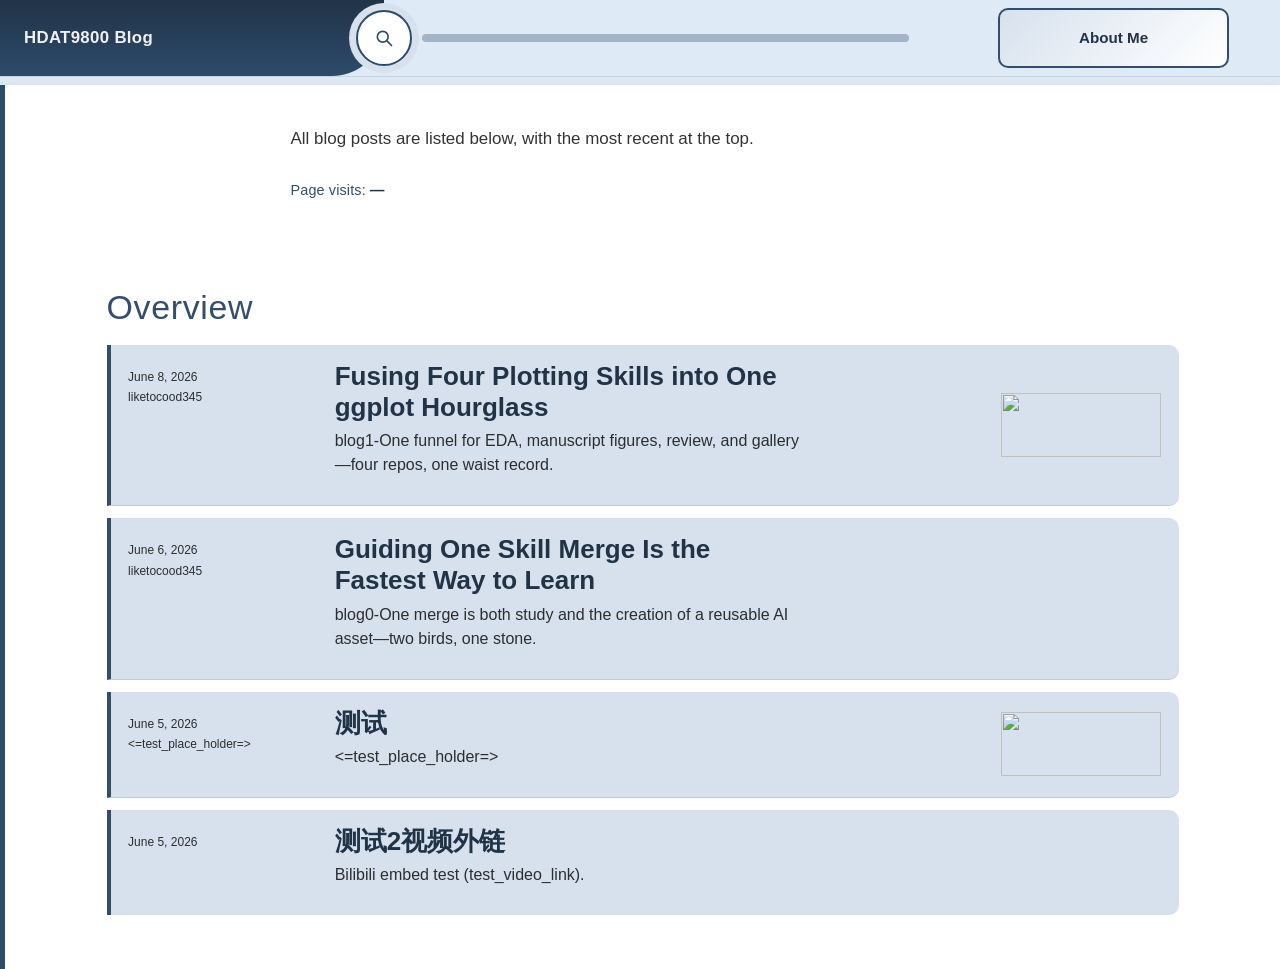
==== commit b0e4dd34: "Fix homepage visit counter: use CounterAPI v1 fetch Browser SDK defaults to v2 (needs token) and rea" ====
--- a/docs/index.html
+++ b/docs/index.html
@@ -1,3103 +1,3015 @@
-﻿<!DOCTYPE html>
-
-<html xmlns="http://www.w3.org/1999/xhtml" lang="" xml:lang="">
-
-<head>
-  <meta charset="utf-8"/>
-  <meta name="viewport" content="width=device-width, initial-scale=1"/>
-  <meta http-equiv="X-UA-Compatible" content="IE=Edge,chrome=1"/>
-  <meta name="generator" content="distill" />
-  <link rel="alternate" type="application/rss+xml" href="https://liketocood345.github.io/for_hdat9800/index.xml" />
-
-  <style type="text/css">
-  /* Hide doc at startup (prevent jankiness while JS renders/transforms) */
-  body {
-    visibility: hidden;
-  }
-  </style>
-
- <!--radix_placeholder_import_source-->
- <!--/radix_placeholder_import_source-->
-
-<style type="text/css">code{white-space: pre;}</style>
-<style type="text/css" data-origin="pandoc">
-html { -webkit-text-size-adjust: 100%; }
-pre > code.sourceCode { white-space: pre; position: relative; }
-pre > code.sourceCode > span { display: inline-block; line-height: 1.25; }
-pre > code.sourceCode > span:empty { height: 1.2em; }
-.sourceCode { overflow: visible; }
-code.sourceCode > span { color: inherit; text-decoration: inherit; }
-div.sourceCode { margin: 1em 0; }
-pre.sourceCode { margin: 0; }
-@media screen {
-div.sourceCode { overflow: auto; }
-}
-@media print {
-pre > code.sourceCode { white-space: pre-wrap; }
-pre > code.sourceCode > span { text-indent: -5em; padding-left: 5em; }
-}
-pre.numberSource code
-  { counter-reset: source-line 0; }
-pre.numberSource code > span
-  { position: relative; left: -4em; counter-increment: source-line; }
-pre.numberSource code > span > a:first-child::before
-  { content: counter(source-line);
-    position: relative; left: -1em; text-align: right; vertical-align: baseline;
-    border: none; display: inline-block;
-    -webkit-touch-callout: none; -webkit-user-select: none;
-    -khtml-user-select: none; -moz-user-select: none;
-    -ms-user-select: none; user-select: none;
-    padding: 0 4px; width: 4em;
-    color: #aaaaaa;
-  }
-pre.numberSource { margin-left: 3em; border-left: 1px solid #aaaaaa;  padding-left: 4px; }
-div.sourceCode
-  { color: #00769e; background-color: #f1f3f5; }
-@media screen {
-pre > code.sourceCode > span > a:first-child::before { text-decoration: underline; }
-}
-code span { color: #00769e; } /* Normal */
-code span.al { color: #ad0000; } /* Alert */
-code span.an { color: #5e5e5e; } /* Annotation */
-code span.at { color: #657422; } /* Attribute */
-code span.bn { color: #ad0000; } /* BaseN */
-code span.bu { } /* BuiltIn */
-code span.cf { color: #00769e; } /* ControlFlow */
-code span.ch { color: #20794d; } /* Char */
-code span.cn { color: #8f5902; } /* Constant */
-code span.co { color: #5e5e5e; } /* Comment */
-code span.cv { color: #5e5e5e; font-style: italic; } /* CommentVar */
-code span.do { color: #5e5e5e; font-style: italic; } /* Documentation */
-code span.dt { color: #ad0000; } /* DataType */
-code span.dv { color: #ad0000; } /* DecVal */
-code span.er { color: #ad0000; } /* Error */
-code span.ex { } /* Extension */
-code span.fl { color: #ad0000; } /* Float */
-code span.fu { color: #4758ab; } /* Function */
-code span.im { } /* Import */
-code span.in { color: #5e5e5e; } /* Information */
-code span.kw { color: #00769e; } /* Keyword */
-code span.op { color: #5e5e5e; } /* Operator */
-code span.ot { color: #00769e; } /* Other */
-code span.pp { color: #ad0000; } /* Preprocessor */
-code span.sc { color: #5e5e5e; } /* SpecialChar */
-code span.ss { color: #20794d; } /* SpecialString */
-code span.st { color: #20794d; } /* String */
-code span.va { color: #111111; } /* Variable */
-code span.vs { color: #20794d; } /* VerbatimString */
-code span.wa { color: #5e5e5e; font-style: italic; } /* Warning */
-</style>
-
-
-  <!--radix_placeholder_meta_tags-->
-  <title>HDAT9800 Blog: Overview</title>
-
-  <meta property="description" itemprop="description" content="All blog posts, sorted by publication date (newest first)."/>
-
-
-
-  <!--  https://developers.facebook.com/docs/sharing/webmasters#markup -->
-  <meta property="og:title" content="HDAT9800 Blog: Overview"/>
-  <meta property="og:type" content="article"/>
-  <meta property="og:description" content="All blog posts, sorted by publication date (newest first)."/>
-  <meta property="og:locale" content="en_US"/>
-  <meta property="og:site_name" content="HDAT9800 Blog"/>
-
-  <!--  https://dev.twitter.com/cards/types/summary -->
-  <meta property="twitter:card" content="summary"/>
-  <meta property="twitter:title" content="HDAT9800 Blog: Overview"/>
-  <meta property="twitter:description" content="All blog posts, sorted by publication date (newest first)."/>
-
-  <!--/radix_placeholder_meta_tags-->
-  <!--radix_placeholder_rmarkdown_metadata-->
-
-  <script type="text/json" id="radix-rmarkdown-metadata">
-  {"type":"list","attributes":{"names":{"type":"character","attributes":{},"value":["title","description","site","listing"]}},"value":[{"type":"character","attributes":{},"value":["Overview"]},{"type":"character","attributes":{},"value":["All blog posts, sorted by publication date (newest first).\n"]},{"type":"character","attributes":{},"value":["distill::distill_website"]},{"type":"character","attributes":{},"value":["posts"]}]}
-  </script>
-  <!--/radix_placeholder_rmarkdown_metadata-->
-  <!--radix_placeholder_navigation_in_header-->
-  <meta name="distill:offset" content=""/>
-
-  <script type="application/javascript">
-
-    window.headroom_prevent_pin = false;
-
-    window.document.addEventListener("DOMContentLoaded", function (event) {
-
-      // initialize headroom for banner
-      var header = $('header').get(0);
-      var headerHeight = header.offsetHeight;
-      var headroom = new Headroom(header, {
-        tolerance: 5,
-        onPin : function() {
-          if (window.headroom_prevent_pin) {
-            window.headroom_prevent_pin = false;
-            headroom.unpin();
-          }
-        }
-      });
-      headroom.init();
-      if(window.location.hash)
-        headroom.unpin();
-      $(header).addClass('headroom--transition');
-
-      // offset scroll location for banner on hash change
-      // (see: https://github.com/WickyNilliams/headroom.js/issues/38)
-      window.addEventListener("hashchange", function(event) {
-        window.scrollTo(0, window.pageYOffset - (headerHeight + 25));
-      });
-
-      // responsive menu
-      $('.distill-site-header').each(function(i, val) {
-        var topnav = $(this);
-        var toggle = topnav.find('.nav-toggle');
-        toggle.on('click', function() {
-          topnav.toggleClass('responsive');
-        });
-      });
-
-      // nav dropdowns
-      $('.nav-dropbtn').click(function(e) {
-        $(this).next('.nav-dropdown-content').toggleClass('nav-dropdown-active');
-        $(this).parent().siblings('.nav-dropdown')
-           .children('.nav-dropdown-content').removeClass('nav-dropdown-active');
-      });
-      $("body").click(function(e){
-        $('.nav-dropdown-content').removeClass('nav-dropdown-active');
-      });
-      $(".nav-dropdown").click(function(e){
-        e.stopPropagation();
-      });
-    });
-  </script>
-
-  <style type="text/css">
-
-  /* Theme (user-documented overrideables for nav appearance) */
-
-  .distill-site-nav {
-    color: rgba(255, 255, 255, 0.8);
-    background-color: #0F2E3D;
-    font-size: 15px;
-    font-weight: 300;
-  }
-
-  .distill-site-nav a {
-    color: inherit;
-    text-decoration: none;
-  }
-
-  .distill-site-nav a:hover {
-    color: white;
-  }
-
-  @media print {
-    .distill-site-nav {
-      display: none;
-    }
-  }
-
-  .distill-site-header {
-
-  }
-
-  .distill-site-footer {
-
-  }
-
-
-  /* Site Header */
-
-  .distill-site-header {
-    width: 100%;
-    box-sizing: border-box;
-    z-index: 3;
-  }
-
-  .distill-site-header .nav-left {
-    display: inline-block;
-    margin-left: 8px;
-  }
-
-  @media screen and (max-width: 768px) {
-    .distill-site-header .nav-left {
-      margin-left: 0;
-    }
-  }
-
-
-  .distill-site-header .nav-right {
-    float: right;
-    margin-right: 8px;
-  }
-
-  .distill-site-header a,
-  .distill-site-header .title {
-    display: inline-block;
-    text-align: center;
-    padding: 14px 10px 14px 10px;
-  }
-
-  .distill-site-header .title {
-    font-size: 18px;
-    min-width: 150px;
-  }
-
-  .distill-site-header .logo {
-    padding: 0;
-  }
-
-  .distill-site-header .logo img {
-    display: none;
-    max-height: 20px;
-    width: auto;
-    margin-bottom: -4px;
-  }
-
-  .distill-site-header .nav-image img {
-    max-height: 18px;
-    width: auto;
-    display: inline-block;
-    margin-bottom: -3px;
-  }
-
-
-
-  @media screen and (min-width: 1000px) {
-    .distill-site-header .logo img {
-      display: inline-block;
-    }
-    .distill-site-header .nav-left {
-      margin-left: 20px;
-    }
-    .distill-site-header .nav-right {
-      margin-right: 20px;
-    }
-    .distill-site-header .title {
-      padding-left: 12px;
-    }
-  }
-
-
-  .distill-site-header .nav-toggle {
-    display: none;
-  }
-
-  .nav-dropdown {
-    display: inline-block;
-    position: relative;
-  }
-
-  .nav-dropdown .nav-dropbtn {
-    border: none;
-    outline: none;
-    color: rgba(255, 255, 255, 0.8);
-    padding: 16px 10px;
-    background-color: transparent;
-    font-family: inherit;
-    font-size: inherit;
-    font-weight: inherit;
-    margin: 0;
-    margin-top: 1px;
-    z-index: 2;
-  }
-
-  .nav-dropdown-content {
-    display: none;
-    position: absolute;
-    background-color: white;
-    min-width: 200px;
-    border: 1px solid rgba(0,0,0,0.15);
-    border-radius: 4px;
-    box-shadow: 0px 8px 16px 0px rgba(0,0,0,0.1);
-    z-index: 1;
-    margin-top: 2px;
-    white-space: nowrap;
-    padding-top: 4px;
-    padding-bottom: 4px;
-  }
-
-  .nav-dropdown-content hr {
-    margin-top: 4px;
-    margin-bottom: 4px;
-    border: none;
-    border-bottom: 1px solid rgba(0, 0, 0, 0.1);
-  }
-
-  .nav-dropdown-active {
-    display: block;
-  }
-
-  .nav-dropdown-content a, .nav-dropdown-content .nav-dropdown-header {
-    color: black;
-    padding: 6px 24px;
-    text-decoration: none;
-    display: block;
-    text-align: left;
-  }
-
-  .nav-dropdown-content .nav-dropdown-header {
-    display: block;
-    padding: 5px 24px;
-    padding-bottom: 0;
-    text-transform: uppercase;
-    font-size: 14px;
-    color: #999999;
-    white-space: nowrap;
-  }
-
-  .nav-dropdown:hover .nav-dropbtn {
-    color: white;
-  }
-
-  .nav-dropdown-content a:hover {
-    background-color: #ddd;
-    color: black;
-  }
-
-  .nav-right .nav-dropdown-content {
-    margin-left: -45%;
-    right: 0;
-  }
-
-  @media screen and (max-width: 768px) {
-    .distill-site-header a, .distill-site-header .nav-dropdown  {display: none;}
-    .distill-site-header a.nav-toggle {
-      float: right;
-      display: block;
-    }
-    .distill-site-header .title {
-      margin-left: 0;
-    }
-    .distill-site-header .nav-right {
-      margin-right: 0;
-    }
-    .distill-site-header {
-      overflow: hidden;
-    }
-    .nav-right .nav-dropdown-content {
-      margin-left: 0;
-    }
-  }
-
-
-  @media screen and (max-width: 768px) {
-    .distill-site-header.responsive {position: relative; min-height: 500px; }
-    .distill-site-header.responsive a.nav-toggle {
-      position: absolute;
-      right: 0;
-      top: 0;
-    }
-    .distill-site-header.responsive a,
-    .distill-site-header.responsive .nav-dropdown {
-      display: block;
-      text-align: left;
-    }
-    .distill-site-header.responsive .nav-left,
-    .distill-site-header.responsive .nav-right {
-      width: 100%;
-    }
-    .distill-site-header.responsive .nav-dropdown {float: none;}
-    .distill-site-header.responsive .nav-dropdown-content {position: relative;}
-    .distill-site-header.responsive .nav-dropdown .nav-dropbtn {
-      display: block;
-      width: 100%;
-      text-align: left;
-    }
-  }
-
-  /* Site Footer */
-
-  .distill-site-footer {
-    width: 100%;
-    overflow: hidden;
-    box-sizing: border-box;
-    z-index: 3;
-    margin-top: 30px;
-    padding-top: 30px;
-    padding-bottom: 30px;
-    text-align: center;
-  }
-
-  /* Headroom */
-
-  d-title {
-    padding-top: 6rem;
-  }
-
-  @media print {
-    d-title {
-      padding-top: 4rem;
-    }
-  }
-
-  .headroom {
-    z-index: 1000;
-    position: fixed;
-    top: 0;
-    left: 0;
-    right: 0;
-  }
-
-  .headroom--transition {
-    transition: all .4s ease-in-out;
-  }
-
-  .headroom--unpinned {
-    top: -100px;
-  }
-
-  .headroom--pinned {
-    top: 0;
-  }
-
-  /* adjust viewport for navbar height */
-  /* helps vertically center bootstrap (non-distill) content */
-  .min-vh-100 {
-    min-height: calc(100vh - 100px) !important;
-  }
-
-  </style>
-
-  <script src="site_libs/jquery-3.6.0/jquery-3.6.0.min.js"></script>
-  <link href="site_libs/font-awesome-6.5.2/css/all.min.css" rel="stylesheet"/>
-  <link href="site_libs/font-awesome-6.5.2/css/v4-shims.min.css" rel="stylesheet"/>
-  <script src="site_libs/headroom-0.9.4/headroom.min.js"></script>
-  <script src="site_libs/autocomplete-0.37.1/autocomplete.min.js"></script>
-  <script src="site_libs/fuse-6.4.1/fuse.min.js"></script>
-
-  <script type="application/javascript">
-
-  function getMeta(metaName) {
-    var metas = document.getElementsByTagName('meta');
-    for (let i = 0; i < metas.length; i++) {
-      if (metas[i].getAttribute('name') === metaName) {
-        return metas[i].getAttribute('content');
-      }
-    }
-    return '';
-  }
-
-  function offsetURL(url) {
-    var offset = getMeta('distill:offset');
-    return offset ? offset + '/' + url : url;
-  }
-
-  function createFuseIndex() {
-
-    // create fuse index
-    var options = {
-      keys: [
-        { name: 'title', weight: 20 },
-        { name: 'categories', weight: 15 },
-        { name: 'description', weight: 10 },
-        { name: 'contents', weight: 5 },
-      ],
-      ignoreLocation: true,
-      threshold: 0
-    };
-    var fuse = new window.Fuse([], options);
-
-    // fetch the main search.json
-    return fetch(offsetURL('search.json'))
-      .then(function(response) {
-        if (response.status == 200) {
-          return response.json().then(function(json) {
-            // index main articles
-            json.articles.forEach(function(article) {
-              fuse.add(article);
-            });
-            // download collections and index their articles
-            return Promise.all(json.collections.map(function(collection) {
-              return fetch(offsetURL(collection)).then(function(response) {
-                if (response.status === 200) {
-                  return response.json().then(function(articles) {
-                    articles.forEach(function(article) {
-                      fuse.add(article);
-                    });
-                  })
-                } else {
-                  return Promise.reject(
-                    new Error('Unexpected status from search index request: ' +
-                              response.status)
-                  );
-                }
-              });
-            })).then(function() {
-              return fuse;
-            });
-          });
-
-        } else {
-          return Promise.reject(
-            new Error('Unexpected status from search index request: ' +
-                        response.status)
-          );
-        }
-      });
-  }
-
-  window.document.addEventListener("DOMContentLoaded", function (event) {
-
-    // get search element (bail if we don't have one)
-    var searchEl = window.document.getElementById('distill-search');
-    if (!searchEl)
-      return;
-
-    createFuseIndex()
-      .then(function(fuse) {
-
-        // make search box visible
-        searchEl.classList.remove('hidden');
-
-        // initialize autocomplete
-        var options = {
-          autoselect: true,
-          hint: false,
-          minLength: 2,
-        };
-        window.autocomplete(searchEl, options, [{
-          source: function(query, callback) {
-            const searchOptions = {
-              isCaseSensitive: false,
-              shouldSort: true,
-              minMatchCharLength: 2,
-              limit: 10,
-            };
-            var results = fuse.search(query, searchOptions);
-            callback(results
-              .map(function(result) { return result.item; })
-            );
-          },
-          templates: {
-            suggestion: function(suggestion) {
-              var img = suggestion.preview && Object.keys(suggestion.preview).length > 0
-                ? `<img src="${offsetURL(suggestion.preview)}"</img>`
-                : '';
-              var html = `
-                <div class="search-item">
-                  <h3>${suggestion.title}</h3>
-                  <div class="search-item-description">
-                    ${suggestion.description || ''}
-                  </div>
-                  <div class="search-item-preview">
-                    ${img}
-                  </div>
-                </div>
-              `;
-              return html;
-            }
-          }
-        }]).on('autocomplete:selected', function(event, suggestion) {
-          window.location.href = offsetURL(suggestion.path);
-        });
-        // remove inline display style on autocompleter (we want to
-        // manage responsive display via css)
-        $('.algolia-autocomplete').css("display", "");
-      })
-      .catch(function(error) {
-        console.log(error);
-      });
-
-  });
-
-  </script>
-
-  <style type="text/css">
-
-  .nav-search {
-    font-size: x-small;
-  }
-
-  /* Algolioa Autocomplete */
-
-  .algolia-autocomplete {
-    display: inline-block;
-    margin-left: 10px;
-    vertical-align: sub;
-    background-color: white;
-    color: black;
-    padding: 6px;
-    padding-top: 8px;
-    padding-bottom: 0;
-    border-radius: 6px;
-    border: 1px #0F2E3D solid;
-    width: 180px;
-  }
-
-
-  @media screen and (max-width: 768px) {
-    .distill-site-nav .algolia-autocomplete {
-      display: none;
-      visibility: hidden;
-    }
-    .distill-site-nav.responsive .algolia-autocomplete {
-      display: inline-block;
-      visibility: visible;
-    }
-    .distill-site-nav.responsive .algolia-autocomplete .aa-dropdown-menu {
-      margin-left: 0;
-      width: 400px;
-      max-height: 400px;
-    }
-  }
-
-  .algolia-autocomplete .aa-input, .algolia-autocomplete .aa-hint {
-    width: 90%;
-    outline: none;
-    border: none;
-  }
-
-  .algolia-autocomplete .aa-hint {
-    color: #999;
-  }
-  .algolia-autocomplete .aa-dropdown-menu {
-    width: 550px;
-    max-height: 70vh;
-    overflow-x: visible;
-    overflow-y: scroll;
-    padding: 5px;
-    margin-top: 3px;
-    margin-left: -150px;
-    background-color: #fff;
-    border-radius: 5px;
-    border: 1px solid #999;
-    border-top: none;
-  }
-
-  .algolia-autocomplete .aa-dropdown-menu .aa-suggestion {
-    cursor: pointer;
-    padding: 5px 4px;
-    border-bottom: 1px solid #eee;
-  }
-
-  .algolia-autocomplete .aa-dropdown-menu .aa-suggestion:last-of-type {
-    border-bottom: none;
-    margin-bottom: 2px;
-  }
-
-  .algolia-autocomplete .aa-dropdown-menu .aa-suggestion .search-item {
-    overflow: hidden;
-    font-size: 0.8em;
-    line-height: 1.4em;
-  }
-
-  .algolia-autocomplete .aa-dropdown-menu .aa-suggestion .search-item h3 {
-    font-size: 1rem;
-    margin-block-start: 0;
-    margin-block-end: 5px;
-  }
-
-  .algolia-autocomplete .aa-dropdown-menu .aa-suggestion .search-item-description {
-    display: inline-block;
-    overflow: hidden;
-    height: 2.8em;
-    width: 80%;
-    margin-right: 4%;
-  }
-
-  .algolia-autocomplete .aa-dropdown-menu .aa-suggestion .search-item-preview {
-    display: inline-block;
-    width: 15%;
-  }
-
-  .algolia-autocomplete .aa-dropdown-menu .aa-suggestion .search-item-preview img {
-    height: 3em;
-    width: auto;
-    display: none;
-  }
-
-  .algolia-autocomplete .aa-dropdown-menu .aa-suggestion .search-item-preview img[src] {
-    display: initial;
-  }
-
-  .algolia-autocomplete .aa-dropdown-menu .aa-suggestion.aa-cursor {
-    background-color: #eee;
-  }
-  .algolia-autocomplete .aa-dropdown-menu .aa-suggestion em {
-    font-weight: bold;
-    font-style: normal;
-  }
-
-  </style>
-
-
-  <!--/radix_placeholder_navigation_in_header-->
-  <!--radix_placeholder_distill-->
-
-  <style type="text/css">
-
-  body {
-    background-color: white;
-  }
-
-  .pandoc-table {
-    width: 100%;
-  }
-
-  .pandoc-table>caption {
-    margin-bottom: 10px;
-  }
-
-  .pandoc-table th:not([align]) {
-    text-align: left;
-  }
-
-  .pagedtable-footer {
-    font-size: 15px;
-  }
-
-  d-byline .byline {
-    grid-template-columns: 2fr 2fr;
-  }
-
-  d-byline .byline h3 {
-    margin-block-start: 1.5em;
-  }
-
-  d-byline .byline .authors-affiliations h3 {
-    margin-block-start: 0.5em;
-  }
-
-  .authors-affiliations .orcid-id {
-    width: 16px;
-    height:16px;
-    margin-left: 4px;
-    margin-right: 4px;
-    vertical-align: middle;
-    padding-bottom: 2px;
-  }
-
-  d-title .dt-tags {
-    margin-top: 1em;
-    grid-column: text;
-  }
-
-  .dt-tags .dt-tag {
-    text-decoration: none;
-    display: inline-block;
-    color: rgba(0,0,0,0.6);
-    padding: 0em 0.4em;
-    margin-right: 0.5em;
-    margin-bottom: 0.4em;
-    font-size: 70%;
-    border: 1px solid rgba(0,0,0,0.2);
-    border-radius: 3px;
-    text-transform: uppercase;
-    font-weight: 500;
-  }
-
-  d-article table.gt_table td,
-  d-article table.gt_table th {
-    border-bottom: none;
-    font-size: 100%;
-  }
-
-  .html-widget {
-    margin-bottom: 2.0em;
-  }
-
-  .l-screen-inset {
-    padding-right: 16px;
-  }
-
-  .l-screen .caption {
-    margin-left: 10px;
-  }
-
-  .shaded {
-    background: rgb(247, 247, 247);
-    padding-top: 20px;
-    padding-bottom: 20px;
-    border-top: 1px solid rgba(0, 0, 0, 0.1);
-    border-bottom: 1px solid rgba(0, 0, 0, 0.1);
-  }
-
-  .shaded .html-widget {
-    margin-bottom: 0;
-    border: 1px solid rgba(0, 0, 0, 0.1);
-  }
-
-  .shaded .shaded-content {
-    background: white;
-  }
-
-  .text-output {
-    margin-top: 0;
-    line-height: 1.5em;
-  }
-
-  .hidden {
-    display: none !important;
-  }
-
-  hr.section-separator {
-    border: none;
-    border-top: 1px solid rgba(0, 0, 0, 0.1);
-    margin: 0px;
-  }
-
-
-  d-byline {
-    border-top: none;
-  }
-
-  d-article {
-    padding-top: 2.5rem;
-    padding-bottom: 30px;
-    border-top: none;
-  }
-
-  d-appendix {
-    padding-top: 30px;
-  }
-
-  d-article>p>img {
-    width: 100%;
-  }
-
-  d-article h2 {
-    margin: 1rem 0 1.5rem 0;
-  }
-
-  d-article h3 {
-    margin-top: 1.5rem;
-  }
-
-  d-article iframe {
-    border: 1px solid rgba(0, 0, 0, 0.1);
-    margin-bottom: 2.0em;
-    width: 100%;
-  }
-
-  /* Tweak code blocks */
-
-  d-article div.sourceCode code,
-  d-article pre code {
-    font-family: Consolas, Monaco, 'Andale Mono', 'Ubuntu Mono', monospace;
-  }
-
-  d-article pre,
-  d-article div.sourceCode,
-  d-article div.sourceCode pre {
-    overflow: auto;
-  }
-
-  d-article div.sourceCode {
-    background-color: white;
-  }
-
-  d-article div.sourceCode pre {
-    padding-left: 10px;
-    font-size: 12px;
-    border-left: 2px solid rgba(0,0,0,0.1);
-  }
-
-  d-article pre {
-    font-size: 12px;
-    color: black;
-    background: none;
-    margin-top: 0;
-    text-align: left;
-    white-space: pre;
-    word-spacing: normal;
-    word-break: normal;
-    word-wrap: normal;
-    line-height: 1.5;
-
-    -moz-tab-size: 4;
-    -o-tab-size: 4;
-    tab-size: 4;
-
-    -webkit-hyphens: none;
-    -moz-hyphens: none;
-    -ms-hyphens: none;
-    hyphens: none;
-  }
-
-  d-article pre a {
-    border-bottom: none;
-  }
-
-  d-article pre a:hover {
-    border-bottom: none;
-    text-decoration: underline;
-  }
-
-  d-article details {
-    grid-column: text;
-    margin-bottom: 0.8em;
-  }
-
-  @media(min-width: 768px) {
-
-  d-article pre,
-  d-article div.sourceCode,
-  d-article div.sourceCode pre {
-    overflow: visible !important;
-  }
-
-  d-article div.sourceCode pre {
-    padding-left: 18px;
-    font-size: 14px;
-  }
-
-  /* tweak for Pandoc numbered line within distill */
-  d-article pre.numberSource code > span {
-      left: -2em;
-  }
-
-  d-article pre {
-    font-size: 14px;
-  }
-
-  }
-
-  figure img.external {
-    background: white;
-    border: 1px solid rgba(0, 0, 0, 0.1);
-    box-shadow: 0 1px 8px rgba(0, 0, 0, 0.1);
-    padding: 18px;
-    box-sizing: border-box;
-  }
-
-  /* CSS for d-contents */
-
-  .d-contents {
-    grid-column: text;
-    color: rgba(0,0,0,0.8);
-    font-size: 0.9em;
-    padding-bottom: 1em;
-    margin-bottom: 1em;
-    padding-bottom: 0.5em;
-    margin-bottom: 1em;
-    padding-left: 0.25em;
-    justify-self: start;
-  }
-
-  @media(min-width: 1000px) {
-    .d-contents.d-contents-float {
-      height: 0;
-      grid-column-start: 1;
-      grid-column-end: 4;
-      justify-self: center;
-      padding-right: 3em;
-      padding-left: 2em;
-    }
-  }
-
-  .d-contents nav h3 {
-    font-size: 18px;
-    margin-top: 0;
-    margin-bottom: 1em;
-  }
-
-  .d-contents li {
-    list-style-type: none
-  }
-
-  .d-contents nav > ul {
-    padding-left: 0;
-  }
-
-  .d-contents ul {
-    padding-left: 1em
-  }
-
-  .d-contents nav ul li {
-    margin-top: 0.6em;
-    margin-bottom: 0.2em;
-  }
-
-  .d-contents nav a {
-    font-size: 13px;
-    border-bottom: none;
-    text-decoration: none
-    color: rgba(0, 0, 0, 0.8);
-  }
-
-  .d-contents nav a:hover {
-    text-decoration: underline solid rgba(0, 0, 0, 0.6)
-  }
-
-  .d-contents nav > ul > li > a {
-    font-weight: 600;
-  }
-
-  .d-contents nav > ul > li > ul {
-    font-weight: inherit;
-  }
-
-  .d-contents nav > ul > li > ul > li {
-    margin-top: 0.2em;
-  }
-
-
-  .d-contents nav ul {
-    margin-top: 0;
-    margin-bottom: 0.25em;
-  }
-
-  .d-article-with-toc h2:nth-child(2) {
-    margin-top: 0;
-  }
-
-
-  /* Figure */
-
-  .figure {
-    position: relative;
-    margin-bottom: 2.5em;
-    margin-top: 1.5em;
-  }
-
-  .figure .caption {
-    color: rgba(0, 0, 0, 0.6);
-    font-size: 12px;
-    line-height: 1.5em;
-  }
-
-  .figure img.external {
-    background: white;
-    border: 1px solid rgba(0, 0, 0, 0.1);
-    box-shadow: 0 1px 8px rgba(0, 0, 0, 0.1);
-    padding: 18px;
-    box-sizing: border-box;
-  }
-
-  .figure .caption a {
-    color: rgba(0, 0, 0, 0.6);
-  }
-
-  .figure .caption b,
-  .figure .caption strong, {
-    font-weight: 600;
-    color: rgba(0, 0, 0, 1.0);
-  }
-
-  /* Citations */
-
-  d-article .citation {
-    color: inherit;
-    cursor: inherit;
-  }
-
-  div.hanging-indent{
-    margin-left: 1em; text-indent: -1em;
-  }
-
-  /* Citation hover box */
-
-  .tippy-box[data-theme~=light-border] {
-    background-color: rgba(250, 250, 250, 0.95);
-  }
-
-  .tippy-content > p {
-    margin-bottom: 0;
-    padding: 2px;
-  }
-
-
-  /* Tweak 1000px media break to show more text */
-
-  @media(min-width: 1000px) {
-    .base-grid,
-    distill-header,
-    d-title,
-    d-abstract,
-    d-article,
-    d-appendix,
-    distill-appendix,
-    d-byline,
-    d-footnote-list,
-    d-citation-list,
-    distill-footer {
-      grid-template-columns: [screen-start] 1fr [page-start kicker-start] 80px [middle-start] 50px [text-start kicker-end] 65px 65px 65px 65px 65px 65px 65px 65px [text-end gutter-start] 65px [middle-end] 65px [page-end gutter-end] 1fr [screen-end];
-      grid-column-gap: 16px;
-    }
-
-    .grid {
-      grid-column-gap: 16px;
-    }
-
-    d-article {
-      font-size: 1.06rem;
-      line-height: 1.7em;
-    }
-    figure .caption, .figure .caption, figure figcaption {
-      font-size: 13px;
-    }
-  }
-
-  @media(min-width: 1180px) {
-    .base-grid,
-    distill-header,
-    d-title,
-    d-abstract,
-    d-article,
-    d-appendix,
-    distill-appendix,
-    d-byline,
-    d-footnote-list,
-    d-citation-list,
-    distill-footer {
-      grid-template-columns: [screen-start] 1fr [page-start kicker-start] 60px [middle-start] 60px [text-start kicker-end] 60px 60px 60px 60px 60px 60px 60px 60px [text-end gutter-start] 60px [middle-end] 60px [page-end gutter-end] 1fr [screen-end];
-      grid-column-gap: 32px;
-    }
-
-    .grid {
-      grid-column-gap: 32px;
-    }
-  }
-
-
-  /* Get the citation styles for the appendix (not auto-injected on render since
-     we do our own rendering of the citation appendix) */
-
-  d-appendix .citation-appendix,
-  .d-appendix .citation-appendix {
-    font-size: 11px;
-    line-height: 15px;
-    border-left: 1px solid rgba(0, 0, 0, 0.1);
-    padding-left: 18px;
-    border: 1px solid rgba(0,0,0,0.1);
-    background: rgba(0, 0, 0, 0.02);
-    padding: 10px 18px;
-    border-radius: 3px;
-    color: rgba(150, 150, 150, 1);
-    overflow: hidden;
-    margin-top: -12px;
-    white-space: pre-wrap;
-    word-wrap: break-word;
-  }
-
-  /* Include appendix styles here so they can be overridden */
-
-  d-appendix {
-    contain: layout style;
-    font-size: 0.8em;
-    line-height: 1.7em;
-    margin-top: 60px;
-    margin-bottom: 0;
-    border-top: 1px solid rgba(0, 0, 0, 0.1);
-    color: rgba(0,0,0,0.5);
-    padding-top: 60px;
-    padding-bottom: 48px;
-  }
-
-  d-appendix h3 {
-    grid-column: page-start / text-start;
-    font-size: 15px;
-    font-weight: 500;
-    margin-top: 1em;
-    margin-bottom: 0;
-    color: rgba(0,0,0,0.65);
-  }
-
-  d-appendix h3 + * {
-    margin-top: 1em;
-  }
-
-  d-appendix ol {
-    padding: 0 0 0 15px;
-  }
-
-  @media (min-width: 768px) {
-    d-appendix ol {
-      padding: 0 0 0 30px;
-      margin-left: -30px;
-    }
-  }
-
-  d-appendix li {
-    margin-bottom: 1em;
-  }
-
-  d-appendix a {
-    color: rgba(0, 0, 0, 0.6);
-  }
-
-  d-appendix > * {
-    grid-column: text;
-  }
-
-  d-appendix > d-footnote-list,
-  d-appendix > d-citation-list,
-  d-appendix > distill-appendix {
-    grid-column: screen;
-  }
-
-  /* Include footnote styles here so they can be overridden */
-
-  d-footnote-list {
-    contain: layout style;
-  }
-
-  d-footnote-list > * {
-    grid-column: text;
-  }
-
-  d-footnote-list a.footnote-backlink {
-    color: rgba(0,0,0,0.3);
-    padding-left: 0.5em;
-  }
-
-
-
-  /* Anchor.js */
-
-  .anchorjs-link {
-    /*transition: all .25s linear; */
-    text-decoration: none;
-    border-bottom: none;
-  }
-  *:hover > .anchorjs-link {
-    margin-left: -1.125em !important;
-    text-decoration: none;
-    border-bottom: none;
-  }
-
-  /* Social footer */
-
-  .social_footer {
-    margin-top: 30px;
-    margin-bottom: 0;
-    color: rgba(0,0,0,0.67);
-  }
-
-  .disqus-comments {
-    margin-right: 30px;
-  }
-
-  .disqus-comment-count {
-    border-bottom: 1px solid rgba(0, 0, 0, 0.4);
-    cursor: pointer;
-  }
-
-  #disqus_thread {
-    margin-top: 30px;
-  }
-
-  .article-sharing a {
-    border-bottom: none;
-    margin-right: 8px;
-  }
-
-  .article-sharing a:hover {
-    border-bottom: none;
-  }
-
-  .sidebar-section.subscribe {
-    font-size: 12px;
-    line-height: 1.6em;
-  }
-
-  .subscribe p {
-    margin-bottom: 0.5em;
-  }
-
-
-  .article-footer .subscribe {
-    font-size: 15px;
-    margin-top: 45px;
-  }
-
-
-  .sidebar-section.custom {
-    font-size: 12px;
-    line-height: 1.6em;
-  }
-
-  .custom p {
-    margin-bottom: 0.5em;
-  }
-
-  /* Styles for listing layout (hide title) */
-  .layout-listing d-title, .layout-listing .d-title {
-    display: none;
-  }
-
-  /* Styles for posts lists (not auto-injected) */
-
-
-  .posts-with-sidebar {
-    padding-left: 45px;
-    padding-right: 45px;
-  }
-
-  .posts-list .description h2,
-  .posts-list .description p {
-    font-family: -apple-system, BlinkMacSystemFont, "Segoe UI", Roboto, Oxygen, Ubuntu, Cantarell, "Fira Sans", "Droid Sans", "Helvetica Neue", Arial, sans-serif;
-  }
-
-  .posts-list .description h2 {
-    font-weight: 700;
-    border-bottom: none;
-    padding-bottom: 0;
-  }
-
-  .posts-list h2.post-tag {
-    border-bottom: 1px solid rgba(0, 0, 0, 0.2);
-    padding-bottom: 12px;
-  }
-  .posts-list {
-    margin-top: 60px;
-    margin-bottom: 24px;
-  }
-
-  .posts-list .post-preview {
-    text-decoration: none;
-    overflow: hidden;
-    display: block;
-    border-bottom: 1px solid rgba(0, 0, 0, 0.1);
-    padding: 24px 0;
-  }
-
-  .post-preview-last {
-    border-bottom: none !important;
-  }
-
-  .posts-list .posts-list-caption {
-    grid-column: screen;
-    font-weight: 400;
-  }
-
-  .posts-list .post-preview h2 {
-    margin: 0 0 6px 0;
-    line-height: 1.2em;
-    font-style: normal;
-    font-size: 24px;
-  }
-
-  .posts-list .post-preview p {
-    margin: 0 0 12px 0;
-    line-height: 1.4em;
-    font-size: 16px;
-  }
-
-  .posts-list .post-preview .thumbnail {
-    box-sizing: border-box;
-    margin-bottom: 24px;
-    position: relative;
-    max-width: 500px;
-  }
-  .posts-list .post-preview img {
-    width: 100%;
-    display: block;
-  }
-
-  .posts-list .metadata {
-    font-size: 12px;
-    line-height: 1.4em;
-    margin-bottom: 18px;
-  }
-
-  .posts-list .metadata > * {
-    display: inline-block;
-  }
-
-  .posts-list .metadata .publishedDate {
-    margin-right: 2em;
-  }
-
-  .posts-list .metadata .dt-authors {
-    display: block;
-    margin-top: 0.3em;
-    margin-right: 2em;
-  }
-
-  .posts-list .dt-tags {
-    display: block;
-    line-height: 1em;
-  }
-
-  .posts-list .dt-tags .dt-tag {
-    display: inline-block;
-    color: rgba(0,0,0,0.6);
-    padding: 0.3em 0.4em;
-    margin-right: 0.2em;
-    margin-bottom: 0.4em;
-    font-size: 60%;
-    border: 1px solid rgba(0,0,0,0.2);
-    border-radius: 3px;
-    text-transform: uppercase;
-    font-weight: 500;
-  }
-
-  .posts-list img {
-    opacity: 1;
-  }
-
-  .posts-list img[data-src] {
-    opacity: 0;
-  }
-
-  .posts-more {
-    clear: both;
-  }
-
-
-  .posts-sidebar {
-    font-size: 16px;
-  }
-
-  .posts-sidebar h3 {
-    font-size: 16px;
-    margin-top: 0;
-    margin-bottom: 0.5em;
-    font-weight: 400;
-    text-transform: uppercase;
-  }
-
-  .sidebar-section {
-    margin-bottom: 30px;
-  }
-
-  .categories ul {
-    list-style-type: none;
-    margin: 0;
-    padding: 0;
-  }
-
-  .categories li {
-    color: rgba(0, 0, 0, 0.8);
-    margin-bottom: 0;
-  }
-
-  .categories li>a {
-    border-bottom: none;
-  }
-
-  .categories li>a:hover {
-    border-bottom: 1px solid rgba(0, 0, 0, 0.4);
-  }
-
-  .categories .active {
-    font-weight: 600;
-  }
-
-  .categories .category-count {
-    color: rgba(0, 0, 0, 0.4);
-  }
-
-
-  @media(min-width: 768px) {
-    .posts-list .post-preview h2 {
-      font-size: 26px;
-    }
-    .posts-list .post-preview .thumbnail {
-      float: right;
-      width: 30%;
-      margin-bottom: 0;
-    }
-    .posts-list .post-preview .description {
-      float: left;
-      width: 45%;
-    }
-    .posts-list .post-preview .metadata {
-      float: left;
-      width: 20%;
-      margin-top: 8px;
-    }
-    .posts-list .post-preview p {
-      margin: 0 0 12px 0;
-      line-height: 1.5em;
-      font-size: 16px;
-    }
-    .posts-with-sidebar .posts-list {
-      float: left;
-      width: 75%;
-    }
-    .posts-with-sidebar .posts-sidebar {
-      float: right;
-      width: 20%;
-      margin-top: 60px;
-      padding-top: 24px;
-      padding-bottom: 24px;
-    }
-  }
-
-
-  /* Improve display for browsers without grid (IE/Edge <= 15) */
-
-  .downlevel {
-    line-height: 1.6em;
-    font-family: -apple-system, BlinkMacSystemFont, "Segoe UI", Roboto, Oxygen, Ubuntu, Cantarell, "Fira Sans", "Droid Sans", "Helvetica Neue", Arial, sans-serif;
-    margin: 0;
-  }
-
-  .downlevel .d-title {
-    padding-top: 6rem;
-    padding-bottom: 1.5rem;
-  }
-
-  .downlevel .d-title h1 {
-    font-size: 50px;
-    font-weight: 700;
-    line-height: 1.1em;
-    margin: 0 0 0.5rem;
-  }
-
-  .downlevel .d-title p {
-    font-weight: 300;
-    font-size: 1.2rem;
-    line-height: 1.55em;
-    margin-top: 0;
-  }
-
-  .downlevel .d-byline {
-    padding-top: 0.8em;
-    padding-bottom: 0.8em;
-    font-size: 0.8rem;
-    line-height: 1.8em;
-  }
-
-  .downlevel .section-separator {
-    border: none;
-    border-top: 1px solid rgba(0, 0, 0, 0.1);
-  }
-
-  .downlevel .d-article {
-    font-size: 1.06rem;
-    line-height: 1.7em;
-    padding-top: 1rem;
-    padding-bottom: 2rem;
-  }
-
-
-  .downlevel .d-appendix {
-    padding-left: 0;
-    padding-right: 0;
-    max-width: none;
-    font-size: 0.8em;
-    line-height: 1.7em;
-    margin-bottom: 0;
-    color: rgba(0,0,0,0.5);
-    padding-top: 40px;
-    padding-bottom: 48px;
-  }
-
-  .downlevel .footnotes ol {
-    padding-left: 13px;
-  }
-
-  .downlevel .base-grid,
-  .downlevel .distill-header,
-  .downlevel .d-title,
-  .downlevel .d-abstract,
-  .downlevel .d-article,
-  .downlevel .d-appendix,
-  .downlevel .distill-appendix,
-  .downlevel .d-byline,
-  .downlevel .d-footnote-list,
-  .downlevel .d-citation-list,
-  .downlevel .distill-footer,
-  .downlevel .appendix-bottom,
-  .downlevel .posts-container {
-    padding-left: 40px;
-    padding-right: 40px;
-  }
-
-  @media(min-width: 768px) {
-    .downlevel .base-grid,
-    .downlevel .distill-header,
-    .downlevel .d-title,
-    .downlevel .d-abstract,
-    .downlevel .d-article,
-    .downlevel .d-appendix,
-    .downlevel .distill-appendix,
-    .downlevel .d-byline,
-    .downlevel .d-footnote-list,
-    .downlevel .d-citation-list,
-    .downlevel .distill-footer,
-    .downlevel .appendix-bottom,
-    .downlevel .posts-container {
-    padding-left: 150px;
-    padding-right: 150px;
-    max-width: 900px;
-  }
-  }
-
-  .downlevel pre code {
-    display: block;
-    border-left: 2px solid rgba(0, 0, 0, .1);
-    padding: 0 0 0 20px;
-    font-size: 14px;
-  }
-
-  .downlevel code, .downlevel pre {
-    color: black;
-    background: none;
-    font-family: Consolas, Monaco, 'Andale Mono', 'Ubuntu Mono', monospace;
-    text-align: left;
-    white-space: pre;
-    word-spacing: normal;
-    word-break: normal;
-    word-wrap: normal;
-    line-height: 1.5;
-
-    -moz-tab-size: 4;
-    -o-tab-size: 4;
-    tab-size: 4;
-
-    -webkit-hyphens: none;
-    -moz-hyphens: none;
-    -ms-hyphens: none;
-    hyphens: none;
-  }
-
-  .downlevel .posts-list .post-preview {
-    color: inherit;
-  }
-
-
-
-  </style>
-
-  <script type="application/javascript">
-
-  function is_downlevel_browser() {
-    if (bowser.isUnsupportedBrowser({ msie: "12", msedge: "16"},
-                                   window.navigator.userAgent)) {
-      return true;
-    } else {
-      return window.load_distill_framework === undefined;
-    }
-  }
-
-  // show body when load is complete
-  function on_load_complete() {
-
-    // add anchors
-    if (window.anchors) {
-      window.anchors.options.placement = 'left';
-      window.anchors.add('d-article > h2, d-article > h3, d-article > h4, d-article > h5');
-    }
-
-
-    // set body to visible
-    document.body.style.visibility = 'visible';
-
-    // force redraw for leaflet widgets
-    if (window.HTMLWidgets) {
-      var maps = window.HTMLWidgets.findAll(".leaflet");
-      $.each(maps, function(i, el) {
-        var map = this.getMap();
-        map.invalidateSize();
-        map.eachLayer(function(layer) {
-          if (layer instanceof L.TileLayer)
-            layer.redraw();
-        });
-      });
-    }
-
-    // trigger 'shown' so htmlwidgets resize
-    $('d-article').trigger('shown');
-  }
-
-  function init_distill() {
-
-    init_common();
-
-    // create front matter
-    var front_matter = $('<d-front-matter></d-front-matter>');
-    $('#distill-front-matter').wrap(front_matter);
-
-    // create d-title
-    $('.d-title').changeElementType('d-title');
-
-    // separator
-    var separator = '<hr class="section-separator" style="clear: both"/>';
-    // prepend separator above appendix
-    $('.d-byline').before(separator);
-    $('.d-article').before(separator);
-
-    // create d-byline
-    var byline = $('<d-byline></d-byline>');
-    $('.d-byline').replaceWith(byline);
-
-    // create d-article
-    var article = $('<d-article></d-article>');
-    $('.d-article').wrap(article).children().unwrap();
-
-    // move posts container into article
-    $('.posts-container').appendTo($('d-article'));
-
-    // create d-appendix
-    $('.d-appendix').changeElementType('d-appendix');
-
-    // flag indicating that we have appendix items
-    var appendix = $('.appendix-bottom').children('h3').length > 0;
-
-    // replace footnotes with <d-footnote>
-    $('.footnote-ref').each(function(i, val) {
-      appendix = true;
-      var href = $(this).attr('href');
-      var id = href.replace('#', '');
-      var fn = $('#' + id);
-      var fn_p = $('#' + id + '>p');
-      fn_p.find('.footnote-back').remove();
-      var text = fn_p.html();
-      var dtfn = $('<d-footnote></d-footnote>');
-      dtfn.html(text);
-      $(this).replaceWith(dtfn);
-    });
-    // remove footnotes
-    $('.footnotes').remove();
-
-    // move refs into #references-listing
-    $('#references-listing').replaceWith($('#refs'));
-
-    $('h1.appendix, h2.appendix').each(function(i, val) {
-      $(this).changeElementType('h3');
-    });
-    $('h3.appendix').each(function(i, val) {
-      var id = $(this).attr('id');
-      $('.d-contents a[href="#' + id + '"]').parent().remove();
-      appendix = true;
-      $(this).nextUntil($('h1, h2, h3')).addBack().appendTo($('d-appendix'));
-    });
-
-    // show d-appendix if we have appendix content
-    $("d-appendix").css('display', appendix ? 'grid' : 'none');
-
-    // localize layout chunks to just output
-    $('.layout-chunk').each(function(i, val) {
-
-      // capture layout
-      var layout = $(this).attr('data-layout');
-
-      // apply layout to markdown level block elements
-      var elements = $(this).children().not('details, div.sourceCode, pre, script');
-      elements.each(function(i, el) {
-        var layout_div = $('<div class="' + layout + '"></div>');
-        if (layout_div.hasClass('shaded')) {
-          var shaded_content = $('<div class="shaded-content"></div>');
-          $(this).wrap(shaded_content);
-          $(this).parent().wrap(layout_div);
-        } else {
-          $(this).wrap(layout_div);
-        }
-      });
-
-
-      // unwrap the layout-chunk div
-      $(this).children().unwrap();
-    });
-
-    // remove code block used to force  highlighting css
-    $('.distill-force-highlighting-css').parent().remove();
-
-    // remove empty line numbers inserted by pandoc when using a
-    // custom syntax highlighting theme, except when numbering line
-    // in code chunk
-    $('pre:not(.numberLines) code.sourceCode a:empty').remove();
-
-    // load distill framework
-    load_distill_framework();
-
-    // wait for window.distillRunlevel == 4 to do post processing
-    function distill_post_process() {
-
-      if (!window.distillRunlevel || window.distillRunlevel < 4)
-        return;
-
-      // hide author/affiliations entirely if we have no authors
-      var front_matter = JSON.parse($("#distill-front-matter").html());
-      var have_authors = front_matter.authors && front_matter.authors.length > 0;
-      if (!have_authors)
-        $('d-byline').addClass('hidden');
-
-      // article with toc class
-      $('.d-contents').parent().addClass('d-article-with-toc');
-
-      // strip links that point to #
-      $('.authors-affiliations').find('a[href="#"]').removeAttr('href');
-
-      // add orcid ids
-      $('.authors-affiliations').find('.author').each(function(i, el) {
-        var orcid_id = front_matter.authors[i].orcidID;
-        var author_name = front_matter.authors[i].author
-        if (orcid_id) {
-          var a = $('<a></a>');
-          a.attr('href', 'https://orcid.org/' + orcid_id);
-          var img = $('<img></img>');
-          img.addClass('orcid-id');
-          img.attr('alt', author_name ? 'ORCID ID for ' + author_name : 'ORCID ID');
-          img.attr('src','[data-uri]');
-          a.append(img);
-          $(this).append(a);
-        }
-      });
-
-      // hide elements of author/affiliations grid that have no value
-      function hide_byline_column(caption) {
-        $('d-byline').find('h3:contains("' + caption + '")').parent().css('visibility', 'hidden');
-      }
-
-      // affiliations
-      var have_affiliations = false;
-      for (var i = 0; i<front_matter.authors.length; ++i) {
-        var author = front_matter.authors[i];
-        if (author.affiliation !== "&nbsp;") {
-          have_affiliations = true;
-          break;
-        }
-      }
-      if (!have_affiliations)
-        $('d-byline').find('h3:contains("Affiliations")').css('visibility', 'hidden');
-
-      // published date
-      if (!front_matter.publishedDate)
-        hide_byline_column("Published");
-
-      // document object identifier
-      var doi = $('d-byline').find('h3:contains("DOI")');
-      var doi_p = doi.next().empty();
-      if (!front_matter.doi) {
-        // if we have a citation and valid citationText then link to that
-        if ($('#citation').length > 0 && front_matter.citationText) {
-          doi.html('Citation');
-          $('<a href="#citation"></a>')
-            .text(front_matter.citationText)
-            .appendTo(doi_p);
-        } else {
-          hide_byline_column("DOI");
-        }
-      } else {
-        $('<a></a>')
-           .attr('href', "https://doi.org/" + front_matter.doi)
-           .html(front_matter.doi)
-           .appendTo(doi_p);
-      }
-
-       // change plural form of authors/affiliations
-      if (front_matter.authors.length === 1) {
-        var grid = $('.authors-affiliations');
-        grid.children('h3:contains("Authors")').text('Author');
-        grid.children('h3:contains("Affiliations")').text('Affiliation');
-      }
-
-      // remove d-appendix and d-footnote-list local styles
-      $('d-appendix > style:first-child').remove();
-      $('d-footnote-list > style:first-child').remove();
-
-      // move appendix-bottom entries to the bottom
-      $('.appendix-bottom').appendTo('d-appendix').children().unwrap();
-      $('.appendix-bottom').remove();
-
-      // hoverable references
-      $('span.citation[data-cites]').each(function() {
-        const citeChild = $(this).children()[0]
-        // Do not process if @xyz has been used without escaping and without bibliography activated
-        // https://github.com/rstudio/distill/issues/466
-        if (citeChild === undefined) return true
-
-        if (citeChild.nodeName == "D-FOOTNOTE") {
-          var fn = citeChild
-          $(this).html(fn.shadowRoot.querySelector("sup"))
-          $(this).id = fn.id
-          fn.remove()
-        }
-        var refs = $(this).attr('data-cites').split(" ");
-        var refHtml = refs.map(function(ref) {
-          // Could use CSS.escape too here, we insure backward compatibility in navigator
-          return "<p>" + $('div[id="ref-' + ref + '"]').html() + "</p>";
-        }).join("\n");
-        window.tippy(this, {
-          allowHTML: true,
-          content: refHtml,
-          maxWidth: 500,
-          interactive: true,
-          interactiveBorder: 10,
-          theme: 'light-border',
-          placement: 'bottom-start'
-        });
-      });
-
-      // fix footnotes in tables (#411)
-      // replacing broken distill.pub feature
-      $('table d-footnote').each(function() {
-        // we replace internal showAtNode methode which is triggered when hovering a footnote
-        this.hoverBox.showAtNode = function(node) {
-          // ported from https://github.com/distillpub/template/pull/105/files
-          calcOffset = function(elem) {
-              let x = elem.offsetLeft;
-              let y = elem.offsetTop;
-              // Traverse upwards until an `absolute` element is found or `elem`
-              // becomes null.
-              while (elem = elem.offsetParent && elem.style.position != 'absolute') {
-                  x += elem.offsetLeft;
-                  y += elem.offsetTop;
-              }
-
-              return { left: x, top: y };
-          }
-          // https://developer.mozilla.org/en-US/docs/Web/API/HTMLElement/offsetTop
-          const bbox = node.getBoundingClientRect();
-          const offset = calcOffset(node);
-          this.show([offset.left + bbox.width, offset.top + bbox.height]);
-        }
-      })
-
-      // clear polling timer
-      clearInterval(tid);
-
-      // show body now that everything is ready
-      on_load_complete();
-    }
-
-    var tid = setInterval(distill_post_process, 50);
-    distill_post_process();
-
-  }
-
-  function init_downlevel() {
-
-    init_common();
-
-     // insert hr after d-title
-    $('.d-title').after($('<hr class="section-separator"/>'));
-
-    // check if we have authors
-    var front_matter = JSON.parse($("#distill-front-matter").html());
-    var have_authors = front_matter.authors && front_matter.authors.length > 0;
-
-    // manage byline/border
-    if (!have_authors)
-      $('.d-byline').remove();
-    $('.d-byline').after($('<hr class="section-separator"/>'));
-    $('.d-byline a').remove();
-
-    // remove toc
-    $('.d-contents').remove();
-
-    // move appendix elements
-    $('h1.appendix, h2.appendix').each(function(i, val) {
-      $(this).changeElementType('h3');
-    });
-    $('h3.appendix').each(function(i, val) {
-      $(this).nextUntil($('h1, h2, h3')).addBack().appendTo($('.d-appendix'));
-    });
-
-
-    // inject headers into references and footnotes
-    var refs_header = $('<h3></h3>');
-    refs_header.text('References');
-    $('#refs').prepend(refs_header);
-
-    var footnotes_header = $('<h3></h3');
-    footnotes_header.text('Footnotes');
-    $('.footnotes').children('hr').first().replaceWith(footnotes_header);
-
-    // move appendix-bottom entries to the bottom
-    $('.appendix-bottom').appendTo('.d-appendix').children().unwrap();
-    $('.appendix-bottom').remove();
-
-    // remove appendix if it's empty
-    if ($('.d-appendix').children().length === 0)
-      $('.d-appendix').remove();
-
-    // prepend separator above appendix
-    $('.d-appendix').before($('<hr class="section-separator" style="clear: both"/>'));
-
-    // trim code
-    $('pre>code').each(function(i, val) {
-      $(this).html($.trim($(this).html()));
-    });
-
-    // move posts-container right before article
-    $('.posts-container').insertBefore($('.d-article'));
-
-    $('body').addClass('downlevel');
-
-    on_load_complete();
-  }
-
-
-  function init_common() {
-
-    // jquery plugin to change element types
-    (function($) {
-      $.fn.changeElementType = function(newType) {
-        var attrs = {};
-
-        $.each(this[0].attributes, function(idx, attr) {
-          attrs[attr.nodeName] = attr.nodeValue;
-        });
-
-        this.replaceWith(function() {
-          return $("<" + newType + "/>", attrs).append($(this).contents());
-        });
-      };
-    })(jQuery);
-
-    // prevent underline for linked images
-    $('a > img').parent().css({'border-bottom' : 'none'});
-
-    // mark non-body figures created by knitr chunks as 100% width
-    $('.layout-chunk').each(function(i, val) {
-      var figures = $(this).find('img, .html-widget');
-      // ignore leaflet img layers (#106)
-      figures = figures.filter(':not(img[class*="leaflet"])')
-      if ($(this).attr('data-layout') !== "l-body") {
-        figures.css('width', '100%');
-      } else {
-        figures.css('max-width', '100%');
-        figures.filter("[width]").each(function(i, val) {
-          var fig = $(this);
-          fig.css('width', fig.attr('width') + 'px');
-        });
-
-      }
-    });
-
-    // auto-append index.html to post-preview links in file: protocol
-    // and in rstudio ide preview
-    $('.post-preview').each(function(i, val) {
-      if (window.location.protocol === "file:")
-        $(this).attr('href', $(this).attr('href') + "index.html");
-    });
-
-    // get rid of index.html references in header
-    if (window.location.protocol !== "file:") {
-      $('.distill-site-header a[href]').each(function(i,val) {
-        $(this).attr('href', $(this).attr('href').replace(/^index[.]html/, "./"));
-      });
-    }
-
-    // add class to pandoc style tables
-    $('tr.header').parent('thead').parent('table').addClass('pandoc-table');
-    $('.kable-table').children('table').addClass('pandoc-table');
-
-    // add figcaption style to table captions
-    $('caption').parent('table').addClass("figcaption");
-
-    // initialize posts list
-    if (window.init_posts_list)
-      window.init_posts_list();
-
-    // implmement disqus comment link
-    $('.disqus-comment-count').click(function() {
-      window.headroom_prevent_pin = true;
-      $('#disqus_thread').toggleClass('hidden');
-      if (!$('#disqus_thread').hasClass('hidden')) {
-        var offset = $(this).offset();
-        $(window).resize();
-        $('html, body').animate({
-          scrollTop: offset.top - 35
-        });
-      }
-    });
-  }
-
-  document.addEventListener('DOMContentLoaded', function() {
-    if (is_downlevel_browser())
-      init_downlevel();
-    else
-      window.addEventListener('WebComponentsReady', init_distill);
-  });
-
-  </script>
-
-  <!--/radix_placeholder_distill-->
-  <script src="site_libs/header-attrs-2.31/header-attrs.js"></script>
-  <script src="site_libs/popper-2.6.0/popper.min.js"></script>
-  <link href="site_libs/tippy-6.2.7/tippy.css" rel="stylesheet" />
-  <link href="site_libs/tippy-6.2.7/tippy-light-border.css" rel="stylesheet" />
-  <script src="site_libs/tippy-6.2.7/tippy.umd.min.js"></script>
-  <script src="site_libs/anchor-4.2.2/anchor.min.js"></script>
-  <script src="site_libs/bowser-1.9.3/bowser.min.js"></script>
-  <script src="site_libs/webcomponents-2.0.0/webcomponents.js"></script>
-  <script src="site_libs/distill-2.2.21/template.v2.js"></script>
-  <!--radix_placeholder_site_in_header-->
-  <link rel="icon" href="/for_hdat9800/favicon.ico" sizes="any" />
-  <link rel="icon" type="image/png" href="/for_hdat9800/favicon.png" />
-  <link rel="shortcut icon" href="/for_hdat9800/favicon.ico" />
-  <link rel="apple-touch-icon" href="/for_hdat9800/favicon.png" />
-  <link rel="stylesheet" href="/for_hdat9800/theme.css" type="text/css" />
-
-  <style type="text/css">
-  /* Distill theme — visual style from CV (colors & geometry only; no résumé content) */
-
-  html {
-    --cv-navy-dark: #213347;
-    --cv-navy-mid: #2D4B6A;
-    --cv-navy-slate: #334E6C;
-    --cv-blue-light: #D7E1ED;
-    --cv-blue-pale: #DEEBF6;
-    --title-color: var(--cv-navy-dark);
-    --header-color: var(--cv-navy-mid);
-    --body-color: rgba(33, 51, 71, 0.88);
-    --body-font: Calibri, "Segoe UI", system-ui, sans-serif;
-    --heading-font: Calibri, "Segoe UI", system-ui, sans-serif;
-    --navbar-font: Calibri, "Segoe UI", system-ui, sans-serif;
-  }
-
-  body {
-    background: var(--cv-blue-pale);
-  }
-
-  .distill-site-nav {
-    color: rgba(255, 255, 255, 0.88);
-    background-color: var(--cv-navy-dark);
-    font-size: 15px;
-    font-weight: 300;
-  }
-
-  .distill-site-footer {
-    --text-color: rgba(255, 255, 255, 0.88);
-    --bkgd-color: var(--cv-navy-dark);
-  }
-
-  /* Overview-only custom top bar (body.layout-listing is index.html only) */
-  body.layout-listing {
-    padding-top: 4.75rem;
-  }
-
-  body.layout-listing > header.header--fixed {
-    display: none !important;
-  }
-
-  body.layout-listing .overview-topbar {
-    position: fixed;
-    top: 0;
-    left: 0;
-    right: 0;
-    height: 4.75rem;
-    z-index: 1100;
-    background: var(--cv-blue-pale);
-    overflow: visible;
-  }
-
-  body.layout-listing .overview-topbar__sidebar {
-    position: absolute;
-    left: 0;
-    top: 0;
-    width: 30%;
-    height: 100%;
-    background: linear-gradient(180deg, var(--cv-navy-dark) 0%, var(--cv-navy-mid) 100%);
-    border-radius: 0 0 52px 0;
-    display: flex;
-    align-items: center;
-    padding: 0 1.25rem 0 1.5rem;
-    box-sizing: border-box;
-  }
-
-  body.layout-listing .overview-topbar__title {
-    color: rgba(255, 255, 255, 0.92);
-    font-size: 1.05rem;
-    font-weight: 600;
-    letter-spacing: 0.02em;
-    text-decoration: none;
-    white-space: nowrap;
-  }
-
-  body.layout-listing .overview-topbar__title:hover {
-    color: #ffffff;
-    text-decoration: none;
-  }
-
-  body.layout-listing .overview-topbar__bar {
-    position: absolute;
-    left: 33%;
-    top: 50%;
-    transform: translateY(-50%);
-    width: 38%;
-    height: 0.5rem;
-    border-radius: 999px;
-    background: var(--cv-navy-slate);
-    opacity: 0.35;
-  }
-
-  body.layout-listing .overview-topbar__search {
-    position: absolute;
-    left: calc(30% - 1.75rem);
-    top: 50%;
-    transform: translateY(-50%);
-    display: flex;
-    align-items: center;
-    gap: 0.5rem;
-    z-index: 2;
-  }
-
-  body.layout-listing .overview-search-toggle {
-    width: 3.5rem;
-    height: 3.5rem;
-    border-radius: 50%;
-    border: 2px solid var(--cv-navy-mid);
-    background: #ffffff;
-    box-shadow: 0 0 0 7px var(--cv-blue-light);
-    color: var(--cv-navy-mid);
-    cursor: pointer;
-    display: flex;
-    align-items: center;
-    justify-content: center;
-    padding: 0;
-    flex-shrink: 0;
-    transition: box-shadow 0.2s ease, border-color 0.2s ease;
-  }
-
-  body.layout-listing .overview-search-toggle:hover,
-  body.layout-listing .overview-search-toggle:focus {
-    border-color: var(--cv-navy-dark);
-    box-shadow: 0 0 0 7px var(--cv-blue-light), 0 0 0 2px var(--cv-navy-mid);
-    outline: none;
-  }
-
-  body.layout-listing .overview-search-panel {
-    display: flex;
-    align-items: center;
-    max-width: 0;
-    opacity: 0;
-    overflow: hidden;
-    transition: max-width 0.25s ease, opacity 0.2s ease;
-  }
-
-  body.layout-listing .overview-search-panel.is-open {
-    max-width: 16rem;
-    opacity: 1;
-  }
-
-  body.layout-listing .overview-search-input,
-  body.layout-listing #distill-search.overview-search-input {
-    font-size: 0.9rem;
-    width: 14rem;
-    max-width: 42vw;
-    padding: 0.45rem 0.65rem;
-    border: 1px solid var(--cv-navy-slate);
-    border-radius: 6px;
-    background: #ffffff;
-    color: var(--cv-navy-dark);
-    margin: 0;
-  }
-
-  body.layout-listing .overview-topbar__about {
-    position: absolute;
-    right: 4%;
-    top: 50%;
-    transform: translateY(-50%);
-    width: 18%;
-    min-width: 7.5rem;
-    height: 3.75rem;
-    border-radius: 10px;
-    border: 2px solid var(--cv-navy-slate);
-    background: linear-gradient(135deg, var(--cv-blue-light) 0%, #ffffff 100%);
-    color: var(--cv-navy-dark);
-    font-weight: 600;
-    font-size: 0.95rem;
-    text-decoration: none;
-    display: flex;
-    align-items: center;
-    justify-content: center;
-    box-sizing: border-box;
-    transition: border-color 0.2s ease, box-shadow 0.2s ease;
-  }
-
-  body.layout-listing .overview-topbar__about:hover {
-    border-color: var(--cv-navy-mid);
-    box-shadow: 0 2px 10px rgba(33, 51, 71, 0.12);
-    color: var(--cv-navy-dark);
-    text-decoration: none;
-  }
-
-  body.layout-listing .overview-topbar .algolia-autocomplete {
-    display: inline-block !important;
-    visibility: visible !important;
-    margin: 0;
-    vertical-align: middle;
-    width: auto;
-    min-width: 0;
-    padding: 0;
-    border: none;
-    background: transparent;
-  }
-
-  body.layout-listing .posts-container,
-  body.layout-listing .d-article,
-  body.layout-listing d-article {
-    margin-top: 0.5rem;
-  }
-
-  @media (max-width: 768px) {
-    body.layout-listing {
-      padding-top: 4.25rem;
-    }
-
-    body.layout-listing .overview-topbar {
-      height: 4.25rem;
-    }
-
-    body.layout-listing .overview-topbar__sidebar {
-      width: 46%;
-      padding-left: 1rem;
-    }
-
-    body.layout-listing .overview-topbar__title {
-      font-size: 0.85rem;
-    }
-
-    body.layout-listing .overview-topbar__bar {
-      display: none;
-    }
-
-    body.layout-listing .overview-topbar__search {
-      left: calc(46% - 1.5rem);
-    }
-
-    body.layout-listing .overview-search-toggle {
-      width: 3rem;
-      height: 3rem;
-    }
-
-    body.layout-listing .overview-topbar__about {
-      width: 28%;
-      min-width: 5.5rem;
-      height: 3.25rem;
-      font-size: 0.8rem;
-      right: 3%;
-    }
-  }
-
-  /* Article / listing area */
-  d-article {
-    background: #ffffff;
-    border-left: 5px solid var(--cv-navy-mid);
-    box-shadow: 0 2px 12px rgba(33, 51, 71, 0.08);
-  }
-
-  d-title h1 {
-    color: var(--cv-navy-dark);
-  }
-
-  .posts-list .post-preview {
-    background: var(--cv-blue-light);
-    border-left: 4px solid var(--cv-navy-slate);
-    border-radius: 0 10px 10px 0;
-    padding: 1rem 1.1rem;
-    margin-bottom: 0.75rem;
-    transition: border-color 0.2s ease, box-shadow 0.2s ease;
-  }
-
-  .posts-list .post-preview:hover {
-    border-left-color: var(--cv-navy-mid);
-    box-shadow: 0 4px 14px rgba(33, 51, 71, 0.12);
-  }
-
-  .posts-list .post-preview h2 {
-    color: var(--cv-navy-dark);
-  }
-
-  .posts-list-caption {
-    color: var(--cv-navy-slate);
-    font-weight: 600;
-    letter-spacing: 0.02em;
-  }
-
-  /* About me page */
-  .about-me-profile {
-    text-align: center;
-    margin: 2rem auto 1rem;
-    max-width: 28rem;
-    padding: 1.5rem 1.25rem;
-    background: var(--cv-blue-light);
-    border-radius: 12px;
-    border: 1px solid rgba(51, 78, 108, 0.2);
-  }
-
-  .about-me-avatar {
-    width: 120px;
-    height: 120px;
-    border-radius: 50%;
-    border: 4px solid #ffffff;
-    box-shadow: 0 0 0 3px var(--cv-navy-mid);
-    display: block;
-    margin: 0 auto 1rem;
-  }
-
-  .about-me-avatar-link {
-    display: inline-block;
-    text-decoration: none;
-  }
-
-  .about-me-username {
-    font-size: 1.35rem;
-    font-weight: 600;
-    margin: 0 0 1rem;
-  }
-
-  .about-me-username a {
-    color: var(--cv-navy-dark);
-    text-decoration: none;
-  }
-
-  .about-me-username a:hover {
-    color: var(--cv-navy-mid);
-    text-decoration: underline;
-  }
-
-  .about-me-note {
-    color: var(--cv-navy-slate);
-    font-size: 0.95rem;
-    line-height: 1.6;
-    margin: 0;
-    padding-top: 0.75rem;
-    border-top: 1px solid rgba(51, 78, 108, 0.25);
-  }
-
-  /* About page: hide redundant self-link in default Distill nav */
-  body:has(.about-me-profile) .distill-site-nav .nav-right a[href="about.html"] {
-    display: none;
-  }
-
-  /* Article page title row */
-  .post-title-row {
-    display: flex;
-    flex-direction: row;
-    align-items: center;
-    justify-content: space-between;
-    width: 100%;
-    flex-wrap: nowrap;
-    gap: 0.75rem;
-    box-sizing: border-box;
-  }
-
-  .post-title-row .title-badge-slot {
-    display: flex;
-    align-items: center;
-    justify-content: flex-end;
-    flex: 0 0 auto;
-    width: clamp(5.5rem, 28%, 11rem);
-    height: clamp(2rem, 5vw, 3rem);
-    margin-left: auto;
-    overflow: hidden;
-  }
-
-  .title-badge-slot img {
-    display: block;
-    width: 100%;
-    height: 100%;
-    object-fit: contain;
-    object-position: center right;
-  }
-
-  /* Overview listing — badge at far right of the colored post-preview card */
-  .posts-list a.post-preview[href*="2026-06-05-test"] {
-    position: relative;
-  }
-
-  .posts-list a.post-preview[href*="2026-06-05-test"] > .post-card-badge-slot {
-    position: absolute;
-    top: 50%;
-    right: 1.1rem;
-    transform: translateY(-50%);
-    width: clamp(4.5rem, 22vw, 10rem);
-    height: clamp(2.2rem, 12vw, 4rem);
-    max-height: calc(100% - 1.5rem);
-    display: flex;
-    align-items: center;
-    justify-content: flex-end;
-    overflow: hidden;
-    pointer-events: none;
-    z-index: 1;
-  }
-
-  .posts-list a.post-preview[href*="2026-06-05-test"] > .post-card-badge-slot img {
-    display: block;
-    width: 100%;
-    height: 100%;
-    object-fit: contain;
-    object-position: center right;
-  }
-
-  .posts-list a.post-preview[href*="2026-06-08-ggplot-hourglass-four-skill-fusion"] {
-    position: relative;
-  }
-
-  .posts-list a.post-preview[href*="2026-06-08-ggplot-hourglass-four-skill-fusion"] > .post-card-badge-slot {
-    position: absolute;
-    top: 50%;
-    right: 1.1rem;
-    transform: translateY(-50%);
-    width: clamp(4.5rem, 22vw, 10rem);
-    height: clamp(2.2rem, 12vw, 4rem);
-    max-height: calc(100% - 1.5rem);
-    display: flex;
-    align-items: center;
-    justify-content: flex-end;
-    overflow: hidden;
-    pointer-events: none;
-    z-index: 1;
-  }
-
-  .posts-list a.post-preview[href*="2026-06-08-ggplot-hourglass-four-skill-fusion"] > .post-card-badge-slot img {
-    display: block;
-    width: 100%;
-    height: 100%;
-    object-fit: contain;
-    object-position: center right;
-  }
-
-  .about-me-profile {
-    margin-top: 0.5rem;
-  }
-
-  /* Media containers — all multimedia (video / iframe / image / audio) goes inside */
-  :is(d-article, .d-article) .media-container,
-  .media-container,
-  .video-embed {
-    display: block;
-    margin: 1.25rem auto;
-    width: 100%;
-    box-sizing: border-box;
-  }
-
-  :is(d-article, .d-article) .media-container--large,
-  .media-container--large,
-  .video-embed--large {
-    max-width: 960px;
-  }
-
-  :is(d-article, .d-article) .media-container--medium,
-  .media-container--medium,
-  .video-embed--medium {
-    max-width: 640px;
-  }
-
-  :is(d-article, .d-article) .media-container--small,
-  .media-container--small,
-  .video-embed--small {
-    max-width: 400px;
-  }
-
-  :is(d-article, .d-article) .media-container :is(iframe, video, img, audio),
-  .media-container :is(iframe, video, img, audio),
-  .video-embed iframe {
-    display: block;
-    width: 100%;
-    max-width: 100%;
-    border: 0;
-    border-radius: 8px;
-  }
-
-  :is(d-article, .d-article) .media-container :is(iframe, video),
-  .media-container :is(iframe, video),
-  .video-embed iframe {
-    aspect-ratio: 16 / 9;
-    height: auto;
-    margin-bottom: 0;
-  }
-
-  .media-container img {
-    height: auto;
-  }
-
-  /* Guardrail: bare multimedia outside a container shows a dashed outline */
-  :is(d-article, .d-article) > :is(iframe, video, audio),
-  :is(d-article, .d-article) > p > :is(iframe, video, audio) {
-    outline: 2px dashed var(--cv-navy-mid);
-    outline-offset: 3px;
-  }
-
-  :is(d-article, .d-article) .media-container :is(iframe, video, audio),
-  .video-embed iframe {
-    outline: none;
-  }
-
-  </style>
-  <!--/radix_placeholder_site_in_header-->
-
-  <link rel="stylesheet" href="theme.css" type="text/css"/>
-
-</head>
-
-<body class="layout-listing">
-
-<!--radix_placeholder_front_matter-->
-
-<script id="distill-front-matter" type="text/json">
-{"title":"Overview","description":"All blog posts, sorted by publication date (newest first).","authors":[]}
-</script>
-
-<!--/radix_placeholder_front_matter-->
-<!--radix_placeholder_navigation_before_body-->
-<header class="header header--fixed" role="banner">
-<nav class="distill-site-nav distill-site-header">
-<div class="nav-left">
-<a href="index.html" class="title">HDAT9800 Blog</a>
-<input id="distill-search" class="nav-search hidden" type="text" placeholder="Search..."/>
-</div>
-<div class="nav-right">
-<a href="index.html">Overview</a>
-<a href="about.html">About Me</a>
-<a href="javascript:void(0);" class="nav-toggle">&#9776;</a>
-</div>
-</nav>
-</header>
-<!--/radix_placeholder_navigation_before_body-->
-<!--radix_placeholder_site_before_body-->
-<!--/radix_placeholder_site_before_body-->
-<!--radix_placeholder_article_listing-->
--
--
-<script type="application/javascript">-
--
-function init_posts_list() {-
--
-  function load_image(img) {-
-    var src = $(img).attr('data-src');-
-    if (src) {-
-      $(img).attr('src', src);-
-      $(img).on("load", function() {-
-        img.removeAttribute('data-src');-
-      });-
-    }-
-  }-
--
-  function set_posts_visible(posts, visible) {-
-    if (visible) {-
--
-      // show bottom border by default-
-      $(posts).removeClass('post-preview-last');-
--
-      // apply limits if need be-
-      var max_posts = 25;-
-      var apply_limits = $('.posts-container').hasClass('posts-apply-limit');-
-      if (apply_limits && posts.length > max_posts) {-
-        posts = $(posts).slice(0, max_posts);-
-      } else {-
-        $('.posts-more a').addClass('hidden');-
-      }-
--
-      // apply last style-
-      $(posts.slice(-1)[0]).addClass('post-preview-last');-
--
-      $(posts).removeClass('hidden');-
-      $(posts).find('img[data-src]').each(function(i, img) {-
-        load_image(img);-
-      });-
-    } else {-
-      $(posts).addClass('hidden');-
-    }-
-  }-
--
-  function apply_hash_filter() {-
--
-    // clear active state-
-    $('.categories .active').removeClass('active');-
--
-    // mark all posts invisible to start-
-    set_posts_visible($('.posts-list').children('a'), false);-
--
-    // if we have a hash filter-
-    if (window.location.hash && window.location.hash.startsWith("#category:")) {-
--
-      // mark posts that match the category visible-
-      var page_category = window.location.hash.replace(/^#category:/, "");-
-      page_category = decodeURIComponent(page_category)-
-      var posts = $('.post-metadata').map(function(idx, script) {-
-        var metadata = $.parseJSON($(script).html());-
-        var post = null;-
-        $.each(metadata.categories, function(idx, category) {-
-          category = category.replace(/ /g,"_");-
-          if ((page_category || '').toLowerCase() === "articles" || category === page_category) {-
-            post = $(script).parent().get();-
-            return false;-
-          }-
-        });-
-        return post;-
-      });-
-      set_posts_visible(posts, true);-
--
-      // mark the hash active-
-      $('.categories li>a[href="' + decodeURIComponent(window.location.hash) + '"]').addClass('active');-
--
-      // update the list_caption-
-      var list_caption = $('.posts-list-caption');-
-      var caption = (page_category || '').toLowerCase() === "articles"-
-        ? list_caption.attr('data-caption')-
-        : ('Category: ' + page_category.replace(/_/g," "));-
-      list_caption.text(caption);-
--
-    } else {-
--
-      // no hash filter, make all posts visible (subject to max display)-
-      set_posts_visible($('.posts-list').children(), true);-
--
-      // reset list caption-
-      var list_caption = $('.posts-list-caption');-
-      list_caption.text(list_caption.attr('data-caption'));-
--
--
-    }-
-  }-
--
-  // more articles-
-  function apply_post_limits(apply) {-
-    if (apply) {-
-      $('.posts-container').addClass('posts-apply-limit');-
-      $('.posts-more a').removeClass('hidden');-
-    } else {-
-      $('.posts-container').removeClass('posts-apply-limit');-
-      $('.posts-more a').addClass('hidden');-
-    }-
-  }-
--
-  // click handling for tags-
-  $('.dt-tag').click(function(ev) {-
-    window.location.hash = '#category:' + $(this).text().replace(/ /g, "_");-
-    return false;-
-  })-
--
-  // hash filter handling-
-  apply_hash_filter();-
-  $(window).on('hashchange',function() {-
-    apply_post_limits(true);-
-    apply_hash_filter();-
-  });-
--
-  // more articles link-
-  $('.posts-more a').click(function(e) {-
-    e.preventDefault();-
-    apply_post_limits(false);-
-    apply_hash_filter();-
-    return false;-
-  });-
--
-}-
--
-</script>-
--
--
-
-<div class="posts-container posts-apply-limit l-page">
-<div class="posts-list">
-<h1 class="posts-list-caption" data-caption="Overview">Overview</h1>
-<a href="posts/2026-06-08-ggplot-hourglass-four-skill-fusion/" class="post-preview">
-<script class="post-metadata" type="text/json">{"categories":[]}</script>
-<div class="metadata">
-<div class="publishedDate">June 7, 2026</div>
-<div class="dt-authors">
-<div class="dt-author">liketocood345</div>
-</div>
-</div>
-<div class="thumbnail"></div>
-<div class="description">
-<h2>Fusing Four Plotting Skills into One ggplot Hourglass</h2>
-<div class="dt-tags"></div>
-<p>blog1-One funnel for EDA, manuscript figures, review, and gallery—four repos, one waist record.</p>
-</div>
-</a>
-<a href="posts/2026-06-06-skill-merge-fastest-way-to-learn/" class="post-preview">
-<script class="post-metadata" type="text/json">{"categories":[]}</script>
-<div class="metadata">
-<div class="publishedDate">June 6, 2026</div>
-<div class="dt-authors">
-<div class="dt-author">liketocood345</div>
-</div>
-</div>
-<div class="thumbnail">
-<img/>
-</div>
-<div class="description">
-<h2>Guiding One Skill Merge Is the Fastest Way to Learn</h2>
-<div class="dt-tags"></div>
-<p>blog0-One merge is both study and the creation of a reusable AI asset—two birds, one stone.</p>
-</div>
-</a>
-<a href="posts/2026-06-05-test/" class="post-preview">
-<script class="post-metadata" type="text/json">{"categories":[]}</script>
-<div class="metadata">
-<div class="publishedDate">June 5, 2026</div>
-<div class="dt-authors">
-<div class="dt-author">&lt;=test_place_holder=&gt;</div>
-</div>
-</div>
-<div class="thumbnail">
-<img/>
-</div>
-<div class="description">
-<h2>测试</h2>
-<div class="dt-tags"></div>
-<p>&lt;=test_place_holder=&gt;</p>
-</div>
-</a>
-<a href="posts/2026-06-05-test2-video-link/" class="post-preview">
-<script class="post-metadata" type="text/json">{"categories":[]}</script>
-<div class="metadata">
-<div class="publishedDate">June 5, 2026</div>
-<div class="dt-authors"></div>
-</div>
-<div class="thumbnail">
-<img/>
-</div>
-<div class="description">
-<h2>测试2视频外链</h2>
-<div class="dt-tags"></div>
-<p>Bilibili embed test (test_video_link).</p>
-</div>
-</a>
-</div>
-<div class="posts-more">
-<a href="#">More articles &raquo;</a>
-</div>
-</div>
-<!--/radix_placeholder_article_listing-->--
-
-<div class="d-title">
-<h1>Overview</h1>
-
-<!--radix_placeholder_categories-->
-<!--/radix_placeholder_categories-->
-<p><p>All blog posts, sorted by publication date (newest first).</p></p>
-</div>
-
-
-<div class="d-article">
-<header class="overview-topbar" role="banner" aria-label="Site header">
-  <div class="overview-topbar__sidebar">
-    <a href="index.html" class="overview-topbar__title">HDAT9800 Blog</a>
-  </div>
-  <div class="overview-topbar__bar" aria-hidden="true"></div>
-  <div class="overview-topbar__search">
-    <button type="button" class="overview-search-toggle" aria-label="Open search" aria-expanded="false" aria-controls="overview-search-panel">
-      <svg class="overview-search-icon" viewBox="0 0 24 24" width="20" height="20" aria-hidden="true">
-        <circle cx="10.5" cy="10.5" r="6.5" fill="none" stroke="currentColor" stroke-width="2"></circle>
-        <line x1="15.5" y1="15.5" x2="21" y2="21" stroke="currentColor" stroke-width="2" stroke-linecap="round"></line>
-      </svg>
-    </button>
-    <div id="overview-search-panel" class="overview-search-panel"></div>
-  </div>
-  <a href="about.html" class="overview-topbar__about">About Me</a>
-</header>
-<p>All blog posts are listed below, with the most recent at the top.</p>
-<script>
-(function () {
-  if (!document.body.classList.contains("layout-listing")) return;
-
-  function setupOverviewTopbar() {
-    var topbar = document.querySelector(".overview-topbar");
-    if (topbar && topbar.parentElement && topbar.parentElement !== document.body) {
-      document.body.insertBefore(topbar, document.body.firstChild);
-    }
-
-    var searchEl = document.getElementById("distill-search");
-    var panel = document.getElementById("overview-search-panel");
-    var toggle = document.querySelector(".overview-search-toggle");
-    if (searchEl && panel && !panel.contains(searchEl)) {
-      searchEl.classList.remove("hidden");
-      searchEl.classList.add("overview-search-input");
-      searchEl.setAttribute("placeholder", "Search...");
-      panel.appendChild(searchEl);
-    }
-
-    if (toggle && panel && !toggle.dataset.bound) {
-      toggle.dataset.bound = "1";
-      toggle.addEventListener("click", function () {
-        var open = panel.classList.toggle("is-open");
-        toggle.setAttribute("aria-expanded", open ? "true" : "false");
-        toggle.setAttribute("aria-label", open ? "Close search" : "Open search");
-        if (open && searchEl) searchEl.focus();
-      });
-      document.addEventListener("click", function (ev) {
-        if (!panel.classList.contains("is-open")) return;
-        if (ev.target.closest(".overview-topbar__search")) return;
-        panel.classList.remove("is-open");
-        toggle.setAttribute("aria-expanded", "false");
-        toggle.setAttribute("aria-label", "Open search");
-      });
-    }
-  }
-
-  var listingBadges = [
-    { match: "2026-06-05-test", img: "posts/2026-06-05-test/title-badge.png" },
-    { match: "2026-06-08-ggplot-hourglass-four-skill-fusion", img: "posts/2026-06-08-ggplot-hourglass-four-skill-fusion/title-badge.png" }
-  ];
-
-  function injectListingBadges() {
-    listingBadges.forEach(function (cfg) {
-      var card = document.querySelector('a.post-preview[href*="' + cfg.match + '"]');
-      if (!card || card.querySelector(".post-card-badge-slot")) return;
-      var slot = document.createElement("span");
-      slot.className = "post-card-badge-slot";
-      slot.setAttribute("aria-hidden", "true");
-      var img = document.createElement("img");
-      img.src = cfg.img;
-      img.alt = "";
-      slot.appendChild(img);
-      card.appendChild(slot);
-    });
-  }
-
-  function schedule() {
-    setupOverviewTopbar();
-    injectListingBadges();
-    setTimeout(function () {
-      setupOverviewTopbar();
-      injectListingBadges();
-    }, 100);
-    setTimeout(function () {
-      setupOverviewTopbar();
-      injectListingBadges();
-    }, 500);
-  }
-
-  setupOverviewTopbar();
-  document.addEventListener("DOMContentLoaded", schedule);
-  window.addEventListener("WebComponentsReady", schedule);
-  window.addEventListener("load", schedule);
-})();
-</script>
-<div class="sourceCode" id="cb1"><pre class="sourceCode r distill-force-highlighting-css"><code class="sourceCode r"></code></pre></div>
-<!--radix_placeholder_article_footer-->
-<!--/radix_placeholder_article_footer-->
-</div>
-
-<div class="d-appendix">
-</div>
-
-
-<!--radix_placeholder_site_after_body-->
-<!--/radix_placeholder_site_after_body-->
-<!--radix_placeholder_appendices-->
-<div class="appendix-bottom"></div>
-<!--/radix_placeholder_appendices-->
-<!--radix_placeholder_navigation_after_body-->
-<!--/radix_placeholder_navigation_after_body-->
-
-</body>
-
-</html>
+<!DOCTYPE html>
+
+<html xmlns="http://www.w3.org/1999/xhtml" lang="" xml:lang="">
+
+<head>
+  <meta charset="utf-8"/>
+  <meta name="viewport" content="width=device-width, initial-scale=1"/>
+  <meta http-equiv="X-UA-Compatible" content="IE=Edge,chrome=1"/>
+  <meta name="generator" content="distill" />
+  <link rel="alternate" type="application/rss+xml" href="https://liketocood345.github.io/for_hdat9800/index.xml" />
+
+  <style type="text/css">
+  /* Hide doc at startup (prevent jankiness while JS renders/transforms) */
+  body {
+    visibility: hidden;
+  }
+  </style>
+
+ <!--radix_placeholder_import_source-->
+ <!--/radix_placeholder_import_source-->
+
+<style type="text/css">code{white-space: pre;}</style>
+<style type="text/css" data-origin="pandoc">
+html { -webkit-text-size-adjust: 100%; }
+pre > code.sourceCode { white-space: pre; position: relative; }
+pre > code.sourceCode > span { display: inline-block; line-height: 1.25; }
+pre > code.sourceCode > span:empty { height: 1.2em; }
+.sourceCode { overflow: visible; }
+code.sourceCode > span { color: inherit; text-decoration: inherit; }
+div.sourceCode { margin: 1em 0; }
+pre.sourceCode { margin: 0; }
+@media screen {
+div.sourceCode { overflow: auto; }
+}
+@media print {
+pre > code.sourceCode { white-space: pre-wrap; }
+pre > code.sourceCode > span { text-indent: -5em; padding-left: 5em; }
+}
+pre.numberSource code
+  { counter-reset: source-line 0; }
+pre.numberSource code > span
+  { position: relative; left: -4em; counter-increment: source-line; }
+pre.numberSource code > span > a:first-child::before
+  { content: counter(source-line);
+    position: relative; left: -1em; text-align: right; vertical-align: baseline;
+    border: none; display: inline-block;
+    -webkit-touch-callout: none; -webkit-user-select: none;
+    -khtml-user-select: none; -moz-user-select: none;
+    -ms-user-select: none; user-select: none;
+    padding: 0 4px; width: 4em;
+    color: #aaaaaa;
+  }
+pre.numberSource { margin-left: 3em; border-left: 1px solid #aaaaaa;  padding-left: 4px; }
+div.sourceCode
+  { color: #00769e; background-color: #f1f3f5; }
+@media screen {
+pre > code.sourceCode > span > a:first-child::before { text-decoration: underline; }
+}
+code span { color: #00769e; } /* Normal */
+code span.al { color: #ad0000; } /* Alert */
+code span.an { color: #5e5e5e; } /* Annotation */
+code span.at { color: #657422; } /* Attribute */
+code span.bn { color: #ad0000; } /* BaseN */
+code span.bu { } /* BuiltIn */
+code span.cf { color: #00769e; } /* ControlFlow */
+code span.ch { color: #20794d; } /* Char */
+code span.cn { color: #8f5902; } /* Constant */
+code span.co { color: #5e5e5e; } /* Comment */
+code span.cv { color: #5e5e5e; font-style: italic; } /* CommentVar */
+code span.do { color: #5e5e5e; font-style: italic; } /* Documentation */
+code span.dt { color: #ad0000; } /* DataType */
+code span.dv { color: #ad0000; } /* DecVal */
+code span.er { color: #ad0000; } /* Error */
+code span.ex { } /* Extension */
+code span.fl { color: #ad0000; } /* Float */
+code span.fu { color: #4758ab; } /* Function */
+code span.im { } /* Import */
+code span.in { color: #5e5e5e; } /* Information */
+code span.kw { color: #00769e; } /* Keyword */
+code span.op { color: #5e5e5e; } /* Operator */
+code span.ot { color: #00769e; } /* Other */
+code span.pp { color: #ad0000; } /* Preprocessor */
+code span.sc { color: #5e5e5e; } /* SpecialChar */
+code span.ss { color: #20794d; } /* SpecialString */
+code span.st { color: #20794d; } /* String */
+code span.va { color: #111111; } /* Variable */
+code span.vs { color: #20794d; } /* VerbatimString */
+code span.wa { color: #5e5e5e; font-style: italic; } /* Warning */
+</style>
+
+
+  <!--radix_placeholder_meta_tags-->
+  <title>HDAT9800 Blog: Overview</title>
+
+  <meta property="description" itemprop="description" content="All blog posts, sorted by publication date (newest first)."/>
+
+
+
+  <!--  https://developers.facebook.com/docs/sharing/webmasters#markup -->
+  <meta property="og:title" content="HDAT9800 Blog: Overview"/>
+  <meta property="og:type" content="article"/>
+  <meta property="og:description" content="All blog posts, sorted by publication date (newest first)."/>
+  <meta property="og:locale" content="en_US"/>
+  <meta property="og:site_name" content="HDAT9800 Blog"/>
+
+  <!--  https://dev.twitter.com/cards/types/summary -->
+  <meta property="twitter:card" content="summary"/>
+  <meta property="twitter:title" content="HDAT9800 Blog: Overview"/>
+  <meta property="twitter:description" content="All blog posts, sorted by publication date (newest first)."/>
+
+  <!--/radix_placeholder_meta_tags-->
+  <!--radix_placeholder_rmarkdown_metadata-->
+
+  <script type="text/json" id="radix-rmarkdown-metadata">
+  {"type":"list","attributes":{"names":{"type":"character","attributes":{},"value":["title","description","site","listing"]}},"value":[{"type":"character","attributes":{},"value":["Overview"]},{"type":"character","attributes":{},"value":["All blog posts, sorted by publication date (newest first).\n"]},{"type":"character","attributes":{},"value":["distill::distill_website"]},{"type":"character","attributes":{},"value":["posts"]}]}
+  </script>
+  <!--/radix_placeholder_rmarkdown_metadata-->
+  <!--radix_placeholder_navigation_in_header-->
+  <meta name="distill:offset" content=""/>
+
+  <script type="application/javascript">
+
+    window.headroom_prevent_pin = false;
+
+    window.document.addEventListener("DOMContentLoaded", function (event) {
+
+      // initialize headroom for banner
+      var header = $('header').get(0);
+      var headerHeight = header.offsetHeight;
+      var headroom = new Headroom(header, {
+        tolerance: 5,
+        onPin : function() {
+          if (window.headroom_prevent_pin) {
+            window.headroom_prevent_pin = false;
+            headroom.unpin();
+          }
+        }
+      });
+      headroom.init();
+      if(window.location.hash)
+        headroom.unpin();
+      $(header).addClass('headroom--transition');
+
+      // offset scroll location for banner on hash change
+      // (see: https://github.com/WickyNilliams/headroom.js/issues/38)
+      window.addEventListener("hashchange", function(event) {
+        window.scrollTo(0, window.pageYOffset - (headerHeight + 25));
+      });
+
+      // responsive menu
+      $('.distill-site-header').each(function(i, val) {
+        var topnav = $(this);
+        var toggle = topnav.find('.nav-toggle');
+        toggle.on('click', function() {
+          topnav.toggleClass('responsive');
+        });
+      });
+
+      // nav dropdowns
+      $('.nav-dropbtn').click(function(e) {
+        $(this).next('.nav-dropdown-content').toggleClass('nav-dropdown-active');
+        $(this).parent().siblings('.nav-dropdown')
+           .children('.nav-dropdown-content').removeClass('nav-dropdown-active');
+      });
+      $("body").click(function(e){
+        $('.nav-dropdown-content').removeClass('nav-dropdown-active');
+      });
+      $(".nav-dropdown").click(function(e){
+        e.stopPropagation();
+      });
+    });
+  </script>
+
+  <style type="text/css">
+
+  /* Theme (user-documented overrideables for nav appearance) */
+
+  .distill-site-nav {
+    color: rgba(255, 255, 255, 0.8);
+    background-color: #0F2E3D;
+    font-size: 15px;
+    font-weight: 300;
+  }
+
+  .distill-site-nav a {
+    color: inherit;
+    text-decoration: none;
+  }
+
+  .distill-site-nav a:hover {
+    color: white;
+  }
+
+  @media print {
+    .distill-site-nav {
+      display: none;
+    }
+  }
+
+  .distill-site-header {
+
+  }
+
+  .distill-site-footer {
+
+  }
+
+
+  /* Site Header */
+
+  .distill-site-header {
+    width: 100%;
+    box-sizing: border-box;
+    z-index: 3;
+  }
+
+  .distill-site-header .nav-left {
+    display: inline-block;
+    margin-left: 8px;
+  }
+
+  @media screen and (max-width: 768px) {
+    .distill-site-header .nav-left {
+      margin-left: 0;
+    }
+  }
+
+
+  .distill-site-header .nav-right {
+    float: right;
+    margin-right: 8px;
+  }
+
+  .distill-site-header a,
+  .distill-site-header .title {
+    display: inline-block;
+    text-align: center;
+    padding: 14px 10px 14px 10px;
+  }
+
+  .distill-site-header .title {
+    font-size: 18px;
+    min-width: 150px;
+  }
+
+  .distill-site-header .logo {
+    padding: 0;
+  }
+
+  .distill-site-header .logo img {
+    display: none;
+    max-height: 20px;
+    width: auto;
+    margin-bottom: -4px;
+  }
+
+  .distill-site-header .nav-image img {
+    max-height: 18px;
+    width: auto;
+    display: inline-block;
+    margin-bottom: -3px;
+  }
+
+
+
+  @media screen and (min-width: 1000px) {
+    .distill-site-header .logo img {
+      display: inline-block;
+    }
+    .distill-site-header .nav-left {
+      margin-left: 20px;
+    }
+    .distill-site-header .nav-right {
+      margin-right: 20px;
+    }
+    .distill-site-header .title {
+      padding-left: 12px;
+    }
+  }
+
+
+  .distill-site-header .nav-toggle {
+    display: none;
+  }
+
+  .nav-dropdown {
+    display: inline-block;
+    position: relative;
+  }
+
+  .nav-dropdown .nav-dropbtn {
+    border: none;
+    outline: none;
+    color: rgba(255, 255, 255, 0.8);
+    padding: 16px 10px;
+    background-color: transparent;
+    font-family: inherit;
+    font-size: inherit;
+    font-weight: inherit;
+    margin: 0;
+    margin-top: 1px;
+    z-index: 2;
+  }
+
+  .nav-dropdown-content {
+    display: none;
+    position: absolute;
+    background-color: white;
+    min-width: 200px;
+    border: 1px solid rgba(0,0,0,0.15);
+    border-radius: 4px;
+    box-shadow: 0px 8px 16px 0px rgba(0,0,0,0.1);
+    z-index: 1;
+    margin-top: 2px;
+    white-space: nowrap;
+    padding-top: 4px;
+    padding-bottom: 4px;
+  }
+
+  .nav-dropdown-content hr {
+    margin-top: 4px;
+    margin-bottom: 4px;
+    border: none;
+    border-bottom: 1px solid rgba(0, 0, 0, 0.1);
+  }
+
+  .nav-dropdown-active {
+    display: block;
+  }
+
+  .nav-dropdown-content a, .nav-dropdown-content .nav-dropdown-header {
+    color: black;
+    padding: 6px 24px;
+    text-decoration: none;
+    display: block;
+    text-align: left;
+  }
+
+  .nav-dropdown-content .nav-dropdown-header {
+    display: block;
+    padding: 5px 24px;
+    padding-bottom: 0;
+    text-transform: uppercase;
+    font-size: 14px;
+    color: #999999;
+    white-space: nowrap;
+  }
+
+  .nav-dropdown:hover .nav-dropbtn {
+    color: white;
+  }
+
+  .nav-dropdown-content a:hover {
+    background-color: #ddd;
+    color: black;
+  }
+
+  .nav-right .nav-dropdown-content {
+    margin-left: -45%;
+    right: 0;
+  }
+
+  @media screen and (max-width: 768px) {
+    .distill-site-header a, .distill-site-header .nav-dropdown  {display: none;}
+    .distill-site-header a.nav-toggle {
+      float: right;
+      display: block;
+    }
+    .distill-site-header .title {
+      margin-left: 0;
+    }
+    .distill-site-header .nav-right {
+      margin-right: 0;
+    }
+    .distill-site-header {
+      overflow: hidden;
+    }
+    .nav-right .nav-dropdown-content {
+      margin-left: 0;
+    }
+  }
+
+
+  @media screen and (max-width: 768px) {
+    .distill-site-header.responsive {position: relative; min-height: 500px; }
+    .distill-site-header.responsive a.nav-toggle {
+      position: absolute;
+      right: 0;
+      top: 0;
+    }
+    .distill-site-header.responsive a,
+    .distill-site-header.responsive .nav-dropdown {
+      display: block;
+      text-align: left;
+    }
+    .distill-site-header.responsive .nav-left,
+    .distill-site-header.responsive .nav-right {
+      width: 100%;
+    }
+    .distill-site-header.responsive .nav-dropdown {float: none;}
+    .distill-site-header.responsive .nav-dropdown-content {position: relative;}
+    .distill-site-header.responsive .nav-dropdown .nav-dropbtn {
+      display: block;
+      width: 100%;
+      text-align: left;
+    }
+  }
+
+  /* Site Footer */
+
+  .distill-site-footer {
+    width: 100%;
+    overflow: hidden;
+    box-sizing: border-box;
+    z-index: 3;
+    margin-top: 30px;
+    padding-top: 30px;
+    padding-bottom: 30px;
+    text-align: center;
+  }
+
+  /* Headroom */
+
+  d-title {
+    padding-top: 6rem;
+  }
+
+  @media print {
+    d-title {
+      padding-top: 4rem;
+    }
+  }
+
+  .headroom {
+    z-index: 1000;
+    position: fixed;
+    top: 0;
+    left: 0;
+    right: 0;
+  }
+
+  .headroom--transition {
+    transition: all .4s ease-in-out;
+  }
+
+  .headroom--unpinned {
+    top: -100px;
+  }
+
+  .headroom--pinned {
+    top: 0;
+  }
+
+  /* adjust viewport for navbar height */
+  /* helps vertically center bootstrap (non-distill) content */
+  .min-vh-100 {
+    min-height: calc(100vh - 100px) !important;
+  }
+
+  </style>
+
+  <script src="site_libs/jquery-3.6.0/jquery-3.6.0.min.js"></script>
+  <link href="site_libs/font-awesome-6.5.2/css/all.min.css" rel="stylesheet"/>
+  <link href="site_libs/font-awesome-6.5.2/css/v4-shims.min.css" rel="stylesheet"/>
+  <script src="site_libs/headroom-0.9.4/headroom.min.js"></script>
+  <script src="site_libs/autocomplete-0.37.1/autocomplete.min.js"></script>
+  <script src="site_libs/fuse-6.4.1/fuse.min.js"></script>
+
+  <script type="application/javascript">
+
+  function getMeta(metaName) {
+    var metas = document.getElementsByTagName('meta');
+    for (let i = 0; i < metas.length; i++) {
+      if (metas[i].getAttribute('name') === metaName) {
+        return metas[i].getAttribute('content');
+      }
+    }
+    return '';
+  }
+
+  function offsetURL(url) {
+    var offset = getMeta('distill:offset');
+    return offset ? offset + '/' + url : url;
+  }
+
+  function createFuseIndex() {
+
+    // create fuse index
+    var options = {
+      keys: [
+        { name: 'title', weight: 20 },
+        { name: 'categories', weight: 15 },
+        { name: 'description', weight: 10 },
+        { name: 'contents', weight: 5 },
+      ],
+      ignoreLocation: true,
+      threshold: 0
+    };
+    var fuse = new window.Fuse([], options);
+
+    // fetch the main search.json
+    return fetch(offsetURL('search.json'))
+      .then(function(response) {
+        if (response.status == 200) {
+          return response.json().then(function(json) {
+            // index main articles
+            json.articles.forEach(function(article) {
+              fuse.add(article);
+            });
+            // download collections and index their articles
+            return Promise.all(json.collections.map(function(collection) {
+              return fetch(offsetURL(collection)).then(function(response) {
+                if (response.status === 200) {
+                  return response.json().then(function(articles) {
+                    articles.forEach(function(article) {
+                      fuse.add(article);
+                    });
+                  })
+                } else {
+                  return Promise.reject(
+                    new Error('Unexpected status from search index request: ' +
+                              response.status)
+                  );
+                }
+              });
+            })).then(function() {
+              return fuse;
+            });
+          });
+
+        } else {
+          return Promise.reject(
+            new Error('Unexpected status from search index request: ' +
+                        response.status)
+          );
+        }
+      });
+  }
+
+  window.document.addEventListener("DOMContentLoaded", function (event) {
+
+    // get search element (bail if we don't have one)
+    var searchEl = window.document.getElementById('distill-search');
+    if (!searchEl)
+      return;
+
+    createFuseIndex()
+      .then(function(fuse) {
+
+        // make search box visible
+        searchEl.classList.remove('hidden');
+
+        // initialize autocomplete
+        var options = {
+          autoselect: true,
+          hint: false,
+          minLength: 2,
+        };
+        window.autocomplete(searchEl, options, [{
+          source: function(query, callback) {
+            const searchOptions = {
+              isCaseSensitive: false,
+              shouldSort: true,
+              minMatchCharLength: 2,
+              limit: 10,
+            };
+            var results = fuse.search(query, searchOptions);
+            callback(results
+              .map(function(result) { return result.item; })
+            );
+          },
+          templates: {
+            suggestion: function(suggestion) {
+              var img = suggestion.preview && Object.keys(suggestion.preview).length > 0
+                ? `<img src="${offsetURL(suggestion.preview)}"</img>`
+                : '';
+              var html = `
+                <div class="search-item">
+                  <h3>${suggestion.title}</h3>
+                  <div class="search-item-description">
+                    ${suggestion.description || ''}
+                  </div>
+                  <div class="search-item-preview">
+                    ${img}
+                  </div>
+                </div>
+              `;
+              return html;
+            }
+          }
+        }]).on('autocomplete:selected', function(event, suggestion) {
+          window.location.href = offsetURL(suggestion.path);
+        });
+        // remove inline display style on autocompleter (we want to
+        // manage responsive display via css)
+        $('.algolia-autocomplete').css("display", "");
+      })
+      .catch(function(error) {
+        console.log(error);
+      });
+
+  });
+
+  </script>
+
+  <style type="text/css">
+
+  .nav-search {
+    font-size: x-small;
+  }
+
+  /* Algolioa Autocomplete */
+
+  .algolia-autocomplete {
+    display: inline-block;
+    margin-left: 10px;
+    vertical-align: sub;
+    background-color: white;
+    color: black;
+    padding: 6px;
+    padding-top: 8px;
+    padding-bottom: 0;
+    border-radius: 6px;
+    border: 1px #0F2E3D solid;
+    width: 180px;
+  }
+
+
+  @media screen and (max-width: 768px) {
+    .distill-site-nav .algolia-autocomplete {
+      display: none;
+      visibility: hidden;
+    }
+    .distill-site-nav.responsive .algolia-autocomplete {
+      display: inline-block;
+      visibility: visible;
+    }
+    .distill-site-nav.responsive .algolia-autocomplete .aa-dropdown-menu {
+      margin-left: 0;
+      width: 400px;
+      max-height: 400px;
+    }
+  }
+
+  .algolia-autocomplete .aa-input, .algolia-autocomplete .aa-hint {
+    width: 90%;
+    outline: none;
+    border: none;
+  }
+
+  .algolia-autocomplete .aa-hint {
+    color: #999;
+  }
+  .algolia-autocomplete .aa-dropdown-menu {
+    width: 550px;
+    max-height: 70vh;
+    overflow-x: visible;
+    overflow-y: scroll;
+    padding: 5px;
+    margin-top: 3px;
+    margin-left: -150px;
+    background-color: #fff;
+    border-radius: 5px;
+    border: 1px solid #999;
+    border-top: none;
+  }
+
+  .algolia-autocomplete .aa-dropdown-menu .aa-suggestion {
+    cursor: pointer;
+    padding: 5px 4px;
+    border-bottom: 1px solid #eee;
+  }
+
+  .algolia-autocomplete .aa-dropdown-menu .aa-suggestion:last-of-type {
+    border-bottom: none;
+    margin-bottom: 2px;
+  }
+
+  .algolia-autocomplete .aa-dropdown-menu .aa-suggestion .search-item {
+    overflow: hidden;
+    font-size: 0.8em;
+    line-height: 1.4em;
+  }
+
+  .algolia-autocomplete .aa-dropdown-menu .aa-suggestion .search-item h3 {
+    font-size: 1rem;
+    margin-block-start: 0;
+    margin-block-end: 5px;
+  }
+
+  .algolia-autocomplete .aa-dropdown-menu .aa-suggestion .search-item-description {
+    display: inline-block;
+    overflow: hidden;
+    height: 2.8em;
+    width: 80%;
+    margin-right: 4%;
+  }
+
+  .algolia-autocomplete .aa-dropdown-menu .aa-suggestion .search-item-preview {
+    display: inline-block;
+    width: 15%;
+  }
+
+  .algolia-autocomplete .aa-dropdown-menu .aa-suggestion .search-item-preview img {
+    height: 3em;
+    width: auto;
+    display: none;
+  }
+
+  .algolia-autocomplete .aa-dropdown-menu .aa-suggestion .search-item-preview img[src] {
+    display: initial;
+  }
+
+  .algolia-autocomplete .aa-dropdown-menu .aa-suggestion.aa-cursor {
+    background-color: #eee;
+  }
+  .algolia-autocomplete .aa-dropdown-menu .aa-suggestion em {
+    font-weight: bold;
+    font-style: normal;
+  }
+
+  </style>
+
+
+  <!--/radix_placeholder_navigation_in_header-->
+  <!--radix_placeholder_distill-->
+
+  <style type="text/css">
+
+  body {
+    background-color: white;
+  }
+
+  .pandoc-table {
+    width: 100%;
+  }
+
+  .pandoc-table>caption {
+    margin-bottom: 10px;
+  }
+
+  .pandoc-table th:not([align]) {
+    text-align: left;
+  }
+
+  .pagedtable-footer {
+    font-size: 15px;
+  }
+
+  d-byline .byline {
+    grid-template-columns: 2fr 2fr;
+  }
+
+  d-byline .byline h3 {
+    margin-block-start: 1.5em;
+  }
+
+  d-byline .byline .authors-affiliations h3 {
+    margin-block-start: 0.5em;
+  }
+
+  .authors-affiliations .orcid-id {
+    width: 16px;
+    height:16px;
+    margin-left: 4px;
+    margin-right: 4px;
+    vertical-align: middle;
+    padding-bottom: 2px;
+  }
+
+  d-title .dt-tags {
+    margin-top: 1em;
+    grid-column: text;
+  }
+
+  .dt-tags .dt-tag {
+    text-decoration: none;
+    display: inline-block;
+    color: rgba(0,0,0,0.6);
+    padding: 0em 0.4em;
+    margin-right: 0.5em;
+    margin-bottom: 0.4em;
+    font-size: 70%;
+    border: 1px solid rgba(0,0,0,0.2);
+    border-radius: 3px;
+    text-transform: uppercase;
+    font-weight: 500;
+  }
+
+  d-article table.gt_table td,
+  d-article table.gt_table th {
+    border-bottom: none;
+    font-size: 100%;
+  }
+
+  .html-widget {
+    margin-bottom: 2.0em;
+  }
+
+  .l-screen-inset {
+    padding-right: 16px;
+  }
+
+  .l-screen .caption {
+    margin-left: 10px;
+  }
+
+  .shaded {
+    background: rgb(247, 247, 247);
+    padding-top: 20px;
+    padding-bottom: 20px;
+    border-top: 1px solid rgba(0, 0, 0, 0.1);
+    border-bottom: 1px solid rgba(0, 0, 0, 0.1);
+  }
+
+  .shaded .html-widget {
+    margin-bottom: 0;
+    border: 1px solid rgba(0, 0, 0, 0.1);
+  }
+
+  .shaded .shaded-content {
+    background: white;
+  }
+
+  .text-output {
+    margin-top: 0;
+    line-height: 1.5em;
+  }
+
+  .hidden {
+    display: none !important;
+  }
+
+  hr.section-separator {
+    border: none;
+    border-top: 1px solid rgba(0, 0, 0, 0.1);
+    margin: 0px;
+  }
+
+
+  d-byline {
+    border-top: none;
+  }
+
+  d-article {
+    padding-top: 2.5rem;
+    padding-bottom: 30px;
+    border-top: none;
+  }
+
+  d-appendix {
+    padding-top: 30px;
+  }
+
+  d-article>p>img {
+    width: 100%;
+  }
+
+  d-article h2 {
+    margin: 1rem 0 1.5rem 0;
+  }
+
+  d-article h3 {
+    margin-top: 1.5rem;
+  }
+
+  d-article iframe {
+    border: 1px solid rgba(0, 0, 0, 0.1);
+    margin-bottom: 2.0em;
+    width: 100%;
+  }
+
+  /* Tweak code blocks */
+
+  d-article div.sourceCode code,
+  d-article pre code {
+    font-family: Consolas, Monaco, 'Andale Mono', 'Ubuntu Mono', monospace;
+  }
+
+  d-article pre,
+  d-article div.sourceCode,
+  d-article div.sourceCode pre {
+    overflow: auto;
+  }
+
+  d-article div.sourceCode {
+    background-color: white;
+  }
+
+  d-article div.sourceCode pre {
+    padding-left: 10px;
+    font-size: 12px;
+    border-left: 2px solid rgba(0,0,0,0.1);
+  }
+
+  d-article pre {
+    font-size: 12px;
+    color: black;
+    background: none;
+    margin-top: 0;
+    text-align: left;
+    white-space: pre;
+    word-spacing: normal;
+    word-break: normal;
+    word-wrap: normal;
+    line-height: 1.5;
+
+    -moz-tab-size: 4;
+    -o-tab-size: 4;
+    tab-size: 4;
+
+    -webkit-hyphens: none;
+    -moz-hyphens: none;
+    -ms-hyphens: none;
+    hyphens: none;
+  }
+
+  d-article pre a {
+    border-bottom: none;
+  }
+
+  d-article pre a:hover {
+    border-bottom: none;
+    text-decoration: underline;
+  }
+
+  d-article details {
+    grid-column: text;
+    margin-bottom: 0.8em;
+  }
+
+  @media(min-width: 768px) {
+
+  d-article pre,
+  d-article div.sourceCode,
+  d-article div.sourceCode pre {
+    overflow: visible !important;
+  }
+
+  d-article div.sourceCode pre {
+    padding-left: 18px;
+    font-size: 14px;
+  }
+
+  /* tweak for Pandoc numbered line within distill */
+  d-article pre.numberSource code > span {
+      left: -2em;
+  }
+
+  d-article pre {
+    font-size: 14px;
+  }
+
+  }
+
+  figure img.external {
+    background: white;
+    border: 1px solid rgba(0, 0, 0, 0.1);
+    box-shadow: 0 1px 8px rgba(0, 0, 0, 0.1);
+    padding: 18px;
+    box-sizing: border-box;
+  }
+
+  /* CSS for d-contents */
+
+  .d-contents {
+    grid-column: text;
+    color: rgba(0,0,0,0.8);
+    font-size: 0.9em;
+    padding-bottom: 1em;
+    margin-bottom: 1em;
+    padding-bottom: 0.5em;
+    margin-bottom: 1em;
+    padding-left: 0.25em;
+    justify-self: start;
+  }
+
+  @media(min-width: 1000px) {
+    .d-contents.d-contents-float {
+      height: 0;
+      grid-column-start: 1;
+      grid-column-end: 4;
+      justify-self: center;
+      padding-right: 3em;
+      padding-left: 2em;
+    }
+  }
+
+  .d-contents nav h3 {
+    font-size: 18px;
+    margin-top: 0;
+    margin-bottom: 1em;
+  }
+
+  .d-contents li {
+    list-style-type: none
+  }
+
+  .d-contents nav > ul {
+    padding-left: 0;
+  }
+
+  .d-contents ul {
+    padding-left: 1em
+  }
+
+  .d-contents nav ul li {
+    margin-top: 0.6em;
+    margin-bottom: 0.2em;
+  }
+
+  .d-contents nav a {
+    font-size: 13px;
+    border-bottom: none;
+    text-decoration: none
+    color: rgba(0, 0, 0, 0.8);
+  }
+
+  .d-contents nav a:hover {
+    text-decoration: underline solid rgba(0, 0, 0, 0.6)
+  }
+
+  .d-contents nav > ul > li > a {
+    font-weight: 600;
+  }
+
+  .d-contents nav > ul > li > ul {
+    font-weight: inherit;
+  }
+
+  .d-contents nav > ul > li > ul > li {
+    margin-top: 0.2em;
+  }
+
+
+  .d-contents nav ul {
+    margin-top: 0;
+    margin-bottom: 0.25em;
+  }
+
+  .d-article-with-toc h2:nth-child(2) {
+    margin-top: 0;
+  }
+
+
+  /* Figure */
+
+  .figure {
+    position: relative;
+    margin-bottom: 2.5em;
+    margin-top: 1.5em;
+  }
+
+  .figure .caption {
+    color: rgba(0, 0, 0, 0.6);
+    font-size: 12px;
+    line-height: 1.5em;
+  }
+
+  .figure img.external {
+    background: white;
+    border: 1px solid rgba(0, 0, 0, 0.1);
+    box-shadow: 0 1px 8px rgba(0, 0, 0, 0.1);
+    padding: 18px;
+    box-sizing: border-box;
+  }
+
+  .figure .caption a {
+    color: rgba(0, 0, 0, 0.6);
+  }
+
+  .figure .caption b,
+  .figure .caption strong, {
+    font-weight: 600;
+    color: rgba(0, 0, 0, 1.0);
+  }
+
+  /* Citations */
+
+  d-article .citation {
+    color: inherit;
+    cursor: inherit;
+  }
+
+  div.hanging-indent{
+    margin-left: 1em; text-indent: -1em;
+  }
+
+  /* Citation hover box */
+
+  .tippy-box[data-theme~=light-border] {
+    background-color: rgba(250, 250, 250, 0.95);
+  }
+
+  .tippy-content > p {
+    margin-bottom: 0;
+    padding: 2px;
+  }
+
+
+  /* Tweak 1000px media break to show more text */
+
+  @media(min-width: 1000px) {
+    .base-grid,
+    distill-header,
+    d-title,
+    d-abstract,
+    d-article,
+    d-appendix,
+    distill-appendix,
+    d-byline,
+    d-footnote-list,
+    d-citation-list,
+    distill-footer {
+      grid-template-columns: [screen-start] 1fr [page-start kicker-start] 80px [middle-start] 50px [text-start kicker-end] 65px 65px 65px 65px 65px 65px 65px 65px [text-end gutter-start] 65px [middle-end] 65px [page-end gutter-end] 1fr [screen-end];
+      grid-column-gap: 16px;
+    }
+
+    .grid {
+      grid-column-gap: 16px;
+    }
+
+    d-article {
+      font-size: 1.06rem;
+      line-height: 1.7em;
+    }
+    figure .caption, .figure .caption, figure figcaption {
+      font-size: 13px;
+    }
+  }
+
+  @media(min-width: 1180px) {
+    .base-grid,
+    distill-header,
+    d-title,
+    d-abstract,
+    d-article,
+    d-appendix,
+    distill-appendix,
+    d-byline,
+    d-footnote-list,
+    d-citation-list,
+    distill-footer {
+      grid-template-columns: [screen-start] 1fr [page-start kicker-start] 60px [middle-start] 60px [text-start kicker-end] 60px 60px 60px 60px 60px 60px 60px 60px [text-end gutter-start] 60px [middle-end] 60px [page-end gutter-end] 1fr [screen-end];
+      grid-column-gap: 32px;
+    }
+
+    .grid {
+      grid-column-gap: 32px;
+    }
+  }
+
+
+  /* Get the citation styles for the appendix (not auto-injected on render since
+     we do our own rendering of the citation appendix) */
+
+  d-appendix .citation-appendix,
+  .d-appendix .citation-appendix {
+    font-size: 11px;
+    line-height: 15px;
+    border-left: 1px solid rgba(0, 0, 0, 0.1);
+    padding-left: 18px;
+    border: 1px solid rgba(0,0,0,0.1);
+    background: rgba(0, 0, 0, 0.02);
+    padding: 10px 18px;
+    border-radius: 3px;
+    color: rgba(150, 150, 150, 1);
+    overflow: hidden;
+    margin-top: -12px;
+    white-space: pre-wrap;
+    word-wrap: break-word;
+  }
+
+  /* Include appendix styles here so they can be overridden */
+
+  d-appendix {
+    contain: layout style;
+    font-size: 0.8em;
+    line-height: 1.7em;
+    margin-top: 60px;
+    margin-bottom: 0;
+    border-top: 1px solid rgba(0, 0, 0, 0.1);
+    color: rgba(0,0,0,0.5);
+    padding-top: 60px;
+    padding-bottom: 48px;
+  }
+
+  d-appendix h3 {
+    grid-column: page-start / text-start;
+    font-size: 15px;
+    font-weight: 500;
+    margin-top: 1em;
+    margin-bottom: 0;
+    color: rgba(0,0,0,0.65);
+  }
+
+  d-appendix h3 + * {
+    margin-top: 1em;
+  }
+
+  d-appendix ol {
+    padding: 0 0 0 15px;
+  }
+
+  @media (min-width: 768px) {
+    d-appendix ol {
+      padding: 0 0 0 30px;
+      margin-left: -30px;
+    }
+  }
+
+  d-appendix li {
+    margin-bottom: 1em;
+  }
+
+  d-appendix a {
+    color: rgba(0, 0, 0, 0.6);
+  }
+
+  d-appendix > * {
+    grid-column: text;
+  }
+
+  d-appendix > d-footnote-list,
+  d-appendix > d-citation-list,
+  d-appendix > distill-appendix {
+    grid-column: screen;
+  }
+
+  /* Include footnote styles here so they can be overridden */
+
+  d-footnote-list {
+    contain: layout style;
+  }
+
+  d-footnote-list > * {
+    grid-column: text;
+  }
+
+  d-footnote-list a.footnote-backlink {
+    color: rgba(0,0,0,0.3);
+    padding-left: 0.5em;
+  }
+
+
+
+  /* Anchor.js */
+
+  .anchorjs-link {
+    /*transition: all .25s linear; */
+    text-decoration: none;
+    border-bottom: none;
+  }
+  *:hover > .anchorjs-link {
+    margin-left: -1.125em !important;
+    text-decoration: none;
+    border-bottom: none;
+  }
+
+  /* Social footer */
+
+  .social_footer {
+    margin-top: 30px;
+    margin-bottom: 0;
+    color: rgba(0,0,0,0.67);
+  }
+
+  .disqus-comments {
+    margin-right: 30px;
+  }
+
+  .disqus-comment-count {
+    border-bottom: 1px solid rgba(0, 0, 0, 0.4);
+    cursor: pointer;
+  }
+
+  #disqus_thread {
+    margin-top: 30px;
+  }
+
+  .article-sharing a {
+    border-bottom: none;
+    margin-right: 8px;
+  }
+
+  .article-sharing a:hover {
+    border-bottom: none;
+  }
+
+  .sidebar-section.subscribe {
+    font-size: 12px;
+    line-height: 1.6em;
+  }
+
+  .subscribe p {
+    margin-bottom: 0.5em;
+  }
+
+
+  .article-footer .subscribe {
+    font-size: 15px;
+    margin-top: 45px;
+  }
+
+
+  .sidebar-section.custom {
+    font-size: 12px;
+    line-height: 1.6em;
+  }
+
+  .custom p {
+    margin-bottom: 0.5em;
+  }
+
+  /* Styles for listing layout (hide title) */
+  .layout-listing d-title, .layout-listing .d-title {
+    display: none;
+  }
+
+  /* Styles for posts lists (not auto-injected) */
+
+
+  .posts-with-sidebar {
+    padding-left: 45px;
+    padding-right: 45px;
+  }
+
+  .posts-list .description h2,
+  .posts-list .description p {
+    font-family: -apple-system, BlinkMacSystemFont, "Segoe UI", Roboto, Oxygen, Ubuntu, Cantarell, "Fira Sans", "Droid Sans", "Helvetica Neue", Arial, sans-serif;
+  }
+
+  .posts-list .description h2 {
+    font-weight: 700;
+    border-bottom: none;
+    padding-bottom: 0;
+  }
+
+  .posts-list h2.post-tag {
+    border-bottom: 1px solid rgba(0, 0, 0, 0.2);
+    padding-bottom: 12px;
+  }
+  .posts-list {
+    margin-top: 60px;
+    margin-bottom: 24px;
+  }
+
+  .posts-list .post-preview {
+    text-decoration: none;
+    overflow: hidden;
+    display: block;
+    border-bottom: 1px solid rgba(0, 0, 0, 0.1);
+    padding: 24px 0;
+  }
+
+  .post-preview-last {
+    border-bottom: none !important;
+  }
+
+  .posts-list .posts-list-caption {
+    grid-column: screen;
+    font-weight: 400;
+  }
+
+  .posts-list .post-preview h2 {
+    margin: 0 0 6px 0;
+    line-height: 1.2em;
+    font-style: normal;
+    font-size: 24px;
+  }
+
+  .posts-list .post-preview p {
+    margin: 0 0 12px 0;
+    line-height: 1.4em;
+    font-size: 16px;
+  }
+
+  .posts-list .post-preview .thumbnail {
+    box-sizing: border-box;
+    margin-bottom: 24px;
+    position: relative;
+    max-width: 500px;
+  }
+  .posts-list .post-preview img {
+    width: 100%;
+    display: block;
+  }
+
+  .posts-list .metadata {
+    font-size: 12px;
+    line-height: 1.4em;
+    margin-bottom: 18px;
+  }
+
+  .posts-list .metadata > * {
+    display: inline-block;
+  }
+
+  .posts-list .metadata .publishedDate {
+    margin-right: 2em;
+  }
+
+  .posts-list .metadata .dt-authors {
+    display: block;
+    margin-top: 0.3em;
+    margin-right: 2em;
+  }
+
+  .posts-list .dt-tags {
+    display: block;
+    line-height: 1em;
+  }
+
+  .posts-list .dt-tags .dt-tag {
+    display: inline-block;
+    color: rgba(0,0,0,0.6);
+    padding: 0.3em 0.4em;
+    margin-right: 0.2em;
+    margin-bottom: 0.4em;
+    font-size: 60%;
+    border: 1px solid rgba(0,0,0,0.2);
+    border-radius: 3px;
+    text-transform: uppercase;
+    font-weight: 500;
+  }
+
+  .posts-list img {
+    opacity: 1;
+  }
+
+  .posts-list img[data-src] {
+    opacity: 0;
+  }
+
+  .posts-more {
+    clear: both;
+  }
+
+
+  .posts-sidebar {
+    font-size: 16px;
+  }
+
+  .posts-sidebar h3 {
+    font-size: 16px;
+    margin-top: 0;
+    margin-bottom: 0.5em;
+    font-weight: 400;
+    text-transform: uppercase;
+  }
+
+  .sidebar-section {
+    margin-bottom: 30px;
+  }
+
+  .categories ul {
+    list-style-type: none;
+    margin: 0;
+    padding: 0;
+  }
+
+  .categories li {
+    color: rgba(0, 0, 0, 0.8);
+    margin-bottom: 0;
+  }
+
+  .categories li>a {
+    border-bottom: none;
+  }
+
+  .categories li>a:hover {
+    border-bottom: 1px solid rgba(0, 0, 0, 0.4);
+  }
+
+  .categories .active {
+    font-weight: 600;
+  }
+
+  .categories .category-count {
+    color: rgba(0, 0, 0, 0.4);
+  }
+
+
+  @media(min-width: 768px) {
+    .posts-list .post-preview h2 {
+      font-size: 26px;
+    }
+    .posts-list .post-preview .thumbnail {
+      float: right;
+      width: 30%;
+      margin-bottom: 0;
+    }
+    .posts-list .post-preview .description {
+      float: left;
+      width: 45%;
+    }
+    .posts-list .post-preview .metadata {
+      float: left;
+      width: 20%;
+      margin-top: 8px;
+    }
+    .posts-list .post-preview p {
+      margin: 0 0 12px 0;
+      line-height: 1.5em;
+      font-size: 16px;
+    }
+    .posts-with-sidebar .posts-list {
+      float: left;
+      width: 75%;
+    }
+    .posts-with-sidebar .posts-sidebar {
+      float: right;
+      width: 20%;
+      margin-top: 60px;
+      padding-top: 24px;
+      padding-bottom: 24px;
+    }
+  }
+
+
+  /* Improve display for browsers without grid (IE/Edge <= 15) */
+
+  .downlevel {
+    line-height: 1.6em;
+    font-family: -apple-system, BlinkMacSystemFont, "Segoe UI", Roboto, Oxygen, Ubuntu, Cantarell, "Fira Sans", "Droid Sans", "Helvetica Neue", Arial, sans-serif;
+    margin: 0;
+  }
+
+  .downlevel .d-title {
+    padding-top: 6rem;
+    padding-bottom: 1.5rem;
+  }
+
+  .downlevel .d-title h1 {
+    font-size: 50px;
+    font-weight: 700;
+    line-height: 1.1em;
+    margin: 0 0 0.5rem;
+  }
+
+  .downlevel .d-title p {
+    font-weight: 300;
+    font-size: 1.2rem;
+    line-height: 1.55em;
+    margin-top: 0;
+  }
+
+  .downlevel .d-byline {
+    padding-top: 0.8em;
+    padding-bottom: 0.8em;
+    font-size: 0.8rem;
+    line-height: 1.8em;
+  }
+
+  .downlevel .section-separator {
+    border: none;
+    border-top: 1px solid rgba(0, 0, 0, 0.1);
+  }
+
+  .downlevel .d-article {
+    font-size: 1.06rem;
+    line-height: 1.7em;
+    padding-top: 1rem;
+    padding-bottom: 2rem;
+  }
+
+
+  .downlevel .d-appendix {
+    padding-left: 0;
+    padding-right: 0;
+    max-width: none;
+    font-size: 0.8em;
+    line-height: 1.7em;
+    margin-bottom: 0;
+    color: rgba(0,0,0,0.5);
+    padding-top: 40px;
+    padding-bottom: 48px;
+  }
+
+  .downlevel .footnotes ol {
+    padding-left: 13px;
+  }
+
+  .downlevel .base-grid,
+  .downlevel .distill-header,
+  .downlevel .d-title,
+  .downlevel .d-abstract,
+  .downlevel .d-article,
+  .downlevel .d-appendix,
+  .downlevel .distill-appendix,
+  .downlevel .d-byline,
+  .downlevel .d-footnote-list,
+  .downlevel .d-citation-list,
+  .downlevel .distill-footer,
+  .downlevel .appendix-bottom,
+  .downlevel .posts-container {
+    padding-left: 40px;
+    padding-right: 40px;
+  }
+
+  @media(min-width: 768px) {
+    .downlevel .base-grid,
+    .downlevel .distill-header,
+    .downlevel .d-title,
+    .downlevel .d-abstract,
+    .downlevel .d-article,
+    .downlevel .d-appendix,
+    .downlevel .distill-appendix,
+    .downlevel .d-byline,
+    .downlevel .d-footnote-list,
+    .downlevel .d-citation-list,
+    .downlevel .distill-footer,
+    .downlevel .appendix-bottom,
+    .downlevel .posts-container {
+    padding-left: 150px;
+    padding-right: 150px;
+    max-width: 900px;
+  }
+  }
+
+  .downlevel pre code {
+    display: block;
+    border-left: 2px solid rgba(0, 0, 0, .1);
+    padding: 0 0 0 20px;
+    font-size: 14px;
+  }
+
+  .downlevel code, .downlevel pre {
+    color: black;
+    background: none;
+    font-family: Consolas, Monaco, 'Andale Mono', 'Ubuntu Mono', monospace;
+    text-align: left;
+    white-space: pre;
+    word-spacing: normal;
+    word-break: normal;
+    word-wrap: normal;
+    line-height: 1.5;
+
+    -moz-tab-size: 4;
+    -o-tab-size: 4;
+    tab-size: 4;
+
+    -webkit-hyphens: none;
+    -moz-hyphens: none;
+    -ms-hyphens: none;
+    hyphens: none;
+  }
+
+  .downlevel .posts-list .post-preview {
+    color: inherit;
+  }
+
+
+
+  </style>
+
+  <script type="application/javascript">
+
+  function is_downlevel_browser() {
+    if (bowser.isUnsupportedBrowser({ msie: "12", msedge: "16"},
+                                   window.navigator.userAgent)) {
+      return true;
+    } else {
+      return window.load_distill_framework === undefined;
+    }
+  }
+
+  // show body when load is complete
+  function on_load_complete() {
+
+    // add anchors
+    if (window.anchors) {
+      window.anchors.options.placement = 'left';
+      window.anchors.add('d-article > h2, d-article > h3, d-article > h4, d-article > h5');
+    }
+
+
+    // set body to visible
+    document.body.style.visibility = 'visible';
+
+    // force redraw for leaflet widgets
+    if (window.HTMLWidgets) {
+      var maps = window.HTMLWidgets.findAll(".leaflet");
+      $.each(maps, function(i, el) {
+        var map = this.getMap();
+        map.invalidateSize();
+        map.eachLayer(function(layer) {
+          if (layer instanceof L.TileLayer)
+            layer.redraw();
+        });
+      });
+    }
+
+    // trigger 'shown' so htmlwidgets resize
+    $('d-article').trigger('shown');
+  }
+
+  function init_distill() {
+
+    init_common();
+
+    // create front matter
+    var front_matter = $('<d-front-matter></d-front-matter>');
+    $('#distill-front-matter').wrap(front_matter);
+
+    // create d-title
+    $('.d-title').changeElementType('d-title');
+
+    // separator
+    var separator = '<hr class="section-separator" style="clear: both"/>';
+    // prepend separator above appendix
+    $('.d-byline').before(separator);
+    $('.d-article').before(separator);
+
+    // create d-byline
+    var byline = $('<d-byline></d-byline>');
+    $('.d-byline').replaceWith(byline);
+
+    // create d-article
+    var article = $('<d-article></d-article>');
+    $('.d-article').wrap(article).children().unwrap();
+
+    // move posts container into article
+    $('.posts-container').appendTo($('d-article'));
+
+    // create d-appendix
+    $('.d-appendix').changeElementType('d-appendix');
+
+    // flag indicating that we have appendix items
+    var appendix = $('.appendix-bottom').children('h3').length > 0;
+
+    // replace footnotes with <d-footnote>
+    $('.footnote-ref').each(function(i, val) {
+      appendix = true;
+      var href = $(this).attr('href');
+      var id = href.replace('#', '');
+      var fn = $('#' + id);
+      var fn_p = $('#' + id + '>p');
+      fn_p.find('.footnote-back').remove();
+      var text = fn_p.html();
+      var dtfn = $('<d-footnote></d-footnote>');
+      dtfn.html(text);
+      $(this).replaceWith(dtfn);
+    });
+    // remove footnotes
+    $('.footnotes').remove();
+
+    // move refs into #references-listing
+    $('#references-listing').replaceWith($('#refs'));
+
+    $('h1.appendix, h2.appendix').each(function(i, val) {
+      $(this).changeElementType('h3');
+    });
+    $('h3.appendix').each(function(i, val) {
+      var id = $(this).attr('id');
+      $('.d-contents a[href="#' + id + '"]').parent().remove();
+      appendix = true;
+      $(this).nextUntil($('h1, h2, h3')).addBack().appendTo($('d-appendix'));
+    });
+
+    // show d-appendix if we have appendix content
+    $("d-appendix").css('display', appendix ? 'grid' : 'none');
+
+    // localize layout chunks to just output
+    $('.layout-chunk').each(function(i, val) {
+
+      // capture layout
+      var layout = $(this).attr('data-layout');
+
+      // apply layout to markdown level block elements
+      var elements = $(this).children().not('details, div.sourceCode, pre, script');
+      elements.each(function(i, el) {
+        var layout_div = $('<div class="' + layout + '"></div>');
+        if (layout_div.hasClass('shaded')) {
+          var shaded_content = $('<div class="shaded-content"></div>');
+          $(this).wrap(shaded_content);
+          $(this).parent().wrap(layout_div);
+        } else {
+          $(this).wrap(layout_div);
+        }
+      });
+
+
+      // unwrap the layout-chunk div
+      $(this).children().unwrap();
+    });
+
+    // remove code block used to force  highlighting css
+    $('.distill-force-highlighting-css').parent().remove();
+
+    // remove empty line numbers inserted by pandoc when using a
+    // custom syntax highlighting theme, except when numbering line
+    // in code chunk
+    $('pre:not(.numberLines) code.sourceCode a:empty').remove();
+
+    // load distill framework
+    load_distill_framework();
+
+    // wait for window.distillRunlevel == 4 to do post processing
+    function distill_post_process() {
+
+      if (!window.distillRunlevel || window.distillRunlevel < 4)
+        return;
+
+      // hide author/affiliations entirely if we have no authors
+      var front_matter = JSON.parse($("#distill-front-matter").html());
+      var have_authors = front_matter.authors && front_matter.authors.length > 0;
+      if (!have_authors)
+        $('d-byline').addClass('hidden');
+
+      // article with toc class
+      $('.d-contents').parent().addClass('d-article-with-toc');
+
+      // strip links that point to #
+      $('.authors-affiliations').find('a[href="#"]').removeAttr('href');
+
+      // add orcid ids
+      $('.authors-affiliations').find('.author').each(function(i, el) {
+        var orcid_id = front_matter.authors[i].orcidID;
+        var author_name = front_matter.authors[i].author
+        if (orcid_id) {
+          var a = $('<a></a>');
+          a.attr('href', 'https://orcid.org/' + orcid_id);
+          var img = $('<img></img>');
+          img.addClass('orcid-id');
+          img.attr('alt', author_name ? 'ORCID ID for ' + author_name : 'ORCID ID');
+          img.attr('src','[data-uri]');
+          a.append(img);
+          $(this).append(a);
+        }
+      });
+
+      // hide elements of author/affiliations grid that have no value
+      function hide_byline_column(caption) {
+        $('d-byline').find('h3:contains("' + caption + '")').parent().css('visibility', 'hidden');
+      }
+
+      // affiliations
+      var have_affiliations = false;
+      for (var i = 0; i<front_matter.authors.length; ++i) {
+        var author = front_matter.authors[i];
+        if (author.affiliation !== "&nbsp;") {
+          have_affiliations = true;
+          break;
+        }
+      }
+      if (!have_affiliations)
+        $('d-byline').find('h3:contains("Affiliations")').css('visibility', 'hidden');
+
+      // published date
+      if (!front_matter.publishedDate)
+        hide_byline_column("Published");
+
+      // document object identifier
+      var doi = $('d-byline').find('h3:contains("DOI")');
+      var doi_p = doi.next().empty();
+      if (!front_matter.doi) {
+        // if we have a citation and valid citationText then link to that
+        if ($('#citation').length > 0 && front_matter.citationText) {
+          doi.html('Citation');
+          $('<a href="#citation"></a>')
+            .text(front_matter.citationText)
+            .appendTo(doi_p);
+        } else {
+          hide_byline_column("DOI");
+        }
+      } else {
+        $('<a></a>')
+           .attr('href', "https://doi.org/" + front_matter.doi)
+           .html(front_matter.doi)
+           .appendTo(doi_p);
+      }
+
+       // change plural form of authors/affiliations
+      if (front_matter.authors.length === 1) {
+        var grid = $('.authors-affiliations');
+        grid.children('h3:contains("Authors")').text('Author');
+        grid.children('h3:contains("Affiliations")').text('Affiliation');
+      }
+
+      // remove d-appendix and d-footnote-list local styles
+      $('d-appendix > style:first-child').remove();
+      $('d-footnote-list > style:first-child').remove();
+
+      // move appendix-bottom entries to the bottom
+      $('.appendix-bottom').appendTo('d-appendix').children().unwrap();
+      $('.appendix-bottom').remove();
+
+      // hoverable references
+      $('span.citation[data-cites]').each(function() {
+        const citeChild = $(this).children()[0]
+        // Do not process if @xyz has been used without escaping and without bibliography activated
+        // https://github.com/rstudio/distill/issues/466
+        if (citeChild === undefined) return true
+
+        if (citeChild.nodeName == "D-FOOTNOTE") {
+          var fn = citeChild
+          $(this).html(fn.shadowRoot.querySelector("sup"))
+          $(this).id = fn.id
+          fn.remove()
+        }
+        var refs = $(this).attr('data-cites').split(" ");
+        var refHtml = refs.map(function(ref) {
+          // Could use CSS.escape too here, we insure backward compatibility in navigator
+          return "<p>" + $('div[id="ref-' + ref + '"]').html() + "</p>";
+        }).join("\n");
+        window.tippy(this, {
+          allowHTML: true,
+          content: refHtml,
+          maxWidth: 500,
+          interactive: true,
+          interactiveBorder: 10,
+          theme: 'light-border',
+          placement: 'bottom-start'
+        });
+      });
+
+      // fix footnotes in tables (#411)
+      // replacing broken distill.pub feature
+      $('table d-footnote').each(function() {
+        // we replace internal showAtNode methode which is triggered when hovering a footnote
+        this.hoverBox.showAtNode = function(node) {
+          // ported from https://github.com/distillpub/template/pull/105/files
+          calcOffset = function(elem) {
+              let x = elem.offsetLeft;
+              let y = elem.offsetTop;
+              // Traverse upwards until an `absolute` element is found or `elem`
+              // becomes null.
+              while (elem = elem.offsetParent && elem.style.position != 'absolute') {
+                  x += elem.offsetLeft;
+                  y += elem.offsetTop;
+              }
+
+              return { left: x, top: y };
+          }
+          // https://developer.mozilla.org/en-US/docs/Web/API/HTMLElement/offsetTop
+          const bbox = node.getBoundingClientRect();
+          const offset = calcOffset(node);
+          this.show([offset.left + bbox.width, offset.top + bbox.height]);
+        }
+      })
+
+      // clear polling timer
+      clearInterval(tid);
+
+      // show body now that everything is ready
+      on_load_complete();
+    }
+
+    var tid = setInterval(distill_post_process, 50);
+    distill_post_process();
+
+  }
+
+  function init_downlevel() {
+
+    init_common();
+
+     // insert hr after d-title
+    $('.d-title').after($('<hr class="section-separator"/>'));
+
+    // check if we have authors
+    var front_matter = JSON.parse($("#distill-front-matter").html());
+    var have_authors = front_matter.authors && front_matter.authors.length > 0;
+
+    // manage byline/border
+    if (!have_authors)
+      $('.d-byline').remove();
+    $('.d-byline').after($('<hr class="section-separator"/>'));
+    $('.d-byline a').remove();
+
+    // remove toc
+    $('.d-contents').remove();
+
+    // move appendix elements
+    $('h1.appendix, h2.appendix').each(function(i, val) {
+      $(this).changeElementType('h3');
+    });
+    $('h3.appendix').each(function(i, val) {
+      $(this).nextUntil($('h1, h2, h3')).addBack().appendTo($('.d-appendix'));
+    });
+
+
+    // inject headers into references and footnotes
+    var refs_header = $('<h3></h3>');
+    refs_header.text('References');
+    $('#refs').prepend(refs_header);
+
+    var footnotes_header = $('<h3></h3');
+    footnotes_header.text('Footnotes');
+    $('.footnotes').children('hr').first().replaceWith(footnotes_header);
+
+    // move appendix-bottom entries to the bottom
+    $('.appendix-bottom').appendTo('.d-appendix').children().unwrap();
+    $('.appendix-bottom').remove();
+
+    // remove appendix if it's empty
+    if ($('.d-appendix').children().length === 0)
+      $('.d-appendix').remove();
+
+    // prepend separator above appendix
+    $('.d-appendix').before($('<hr class="section-separator" style="clear: both"/>'));
+
+    // trim code
+    $('pre>code').each(function(i, val) {
+      $(this).html($.trim($(this).html()));
+    });
+
+    // move posts-container right before article
+    $('.posts-container').insertBefore($('.d-article'));
+
+    $('body').addClass('downlevel');
+
+    on_load_complete();
+  }
+
+
+  function init_common() {
+
+    // jquery plugin to change element types
+    (function($) {
+      $.fn.changeElementType = function(newType) {
+        var attrs = {};
+
+        $.each(this[0].attributes, function(idx, attr) {
+          attrs[attr.nodeName] = attr.nodeValue;
+        });
+
+        this.replaceWith(function() {
+          return $("<" + newType + "/>", attrs).append($(this).contents());
+        });
+      };
+    })(jQuery);
+
+    // prevent underline for linked images
+    $('a > img').parent().css({'border-bottom' : 'none'});
+
+    // mark non-body figures created by knitr chunks as 100% width
+    $('.layout-chunk').each(function(i, val) {
+      var figures = $(this).find('img, .html-widget');
+      // ignore leaflet img layers (#106)
+      figures = figures.filter(':not(img[class*="leaflet"])')
+      if ($(this).attr('data-layout') !== "l-body") {
+        figures.css('width', '100%');
+      } else {
+        figures.css('max-width', '100%');
+        figures.filter("[width]").each(function(i, val) {
+          var fig = $(this);
+          fig.css('width', fig.attr('width') + 'px');
+        });
+
+      }
+    });
+
+    // auto-append index.html to post-preview links in file: protocol
+    // and in rstudio ide preview
+    $('.post-preview').each(function(i, val) {
+      if (window.location.protocol === "file:")
+        $(this).attr('href', $(this).attr('href') + "index.html");
+    });
+
+    // get rid of index.html references in header
+    if (window.location.protocol !== "file:") {
+      $('.distill-site-header a[href]').each(function(i,val) {
+        $(this).attr('href', $(this).attr('href').replace(/^index[.]html/, "./"));
+      });
+    }
+
+    // add class to pandoc style tables
+    $('tr.header').parent('thead').parent('table').addClass('pandoc-table');
+    $('.kable-table').children('table').addClass('pandoc-table');
+
+    // add figcaption style to table captions
+    $('caption').parent('table').addClass("figcaption");
+
+    // initialize posts list
+    if (window.init_posts_list)
+      window.init_posts_list();
+
+    // implmement disqus comment link
+    $('.disqus-comment-count').click(function() {
+      window.headroom_prevent_pin = true;
+      $('#disqus_thread').toggleClass('hidden');
+      if (!$('#disqus_thread').hasClass('hidden')) {
+        var offset = $(this).offset();
+        $(window).resize();
+        $('html, body').animate({
+          scrollTop: offset.top - 35
+        });
+      }
+    });
+  }
+
+  document.addEventListener('DOMContentLoaded', function() {
+    if (is_downlevel_browser())
+      init_downlevel();
+    else
+      window.addEventListener('WebComponentsReady', init_distill);
+  });
+
+  </script>
+
+  <!--/radix_placeholder_distill-->
+  <script src="site_libs/header-attrs-2.31/header-attrs.js"></script>
+  <script src="site_libs/popper-2.6.0/popper.min.js"></script>
+  <link href="site_libs/tippy-6.2.7/tippy.css" rel="stylesheet" />
+  <link href="site_libs/tippy-6.2.7/tippy-light-border.css" rel="stylesheet" />
+  <script src="site_libs/tippy-6.2.7/tippy.umd.min.js"></script>
+  <script src="site_libs/anchor-4.2.2/anchor.min.js"></script>
+  <script src="site_libs/bowser-1.9.3/bowser.min.js"></script>
+  <script src="site_libs/webcomponents-2.0.0/webcomponents.js"></script>
+  <script src="site_libs/distill-2.2.21/template.v2.js"></script>
+  <!--radix_placeholder_site_in_header-->
+  <link rel="icon" href="/for_hdat9800/favicon.ico" sizes="any" />
+  <link rel="icon" type="image/png" href="/for_hdat9800/favicon.png" />
+  <link rel="shortcut icon" href="/for_hdat9800/favicon.ico" />
+  <link rel="apple-touch-icon" href="/for_hdat9800/favicon.png" />
+  <link rel="stylesheet" href="/for_hdat9800/theme.css" type="text/css" />
+
+  <style type="text/css">
+  /* Distill theme — visual style from CV (colors & geometry only; no résumé content) */
+
+  html {
+    --cv-navy-dark: #213347;
+    --cv-navy-mid: #2D4B6A;
+    --cv-navy-slate: #334E6C;
+    --cv-blue-light: #D7E1ED;
+    --cv-blue-pale: #DEEBF6;
+    --title-color: var(--cv-navy-dark);
+    --header-color: var(--cv-navy-mid);
+    --body-color: rgba(33, 51, 71, 0.88);
+    --body-font: Calibri, "Segoe UI", system-ui, sans-serif;
+    --heading-font: Calibri, "Segoe UI", system-ui, sans-serif;
+    --navbar-font: Calibri, "Segoe UI", system-ui, sans-serif;
+  }
+
+  body {
+    background: var(--cv-blue-pale);
+  }
+
+  .distill-site-nav {
+    color: rgba(255, 255, 255, 0.88);
+    background-color: var(--cv-navy-dark);
+    font-size: 15px;
+    font-weight: 300;
+  }
+
+  .distill-site-footer {
+    --text-color: rgba(255, 255, 255, 0.88);
+    --bkgd-color: var(--cv-navy-dark);
+  }
+
+  /* Overview-only custom top bar (body.layout-listing is index.html only) */
+  body.layout-listing {
+    padding-top: 4.75rem;
+  }
+
+  body.layout-listing > header.header--fixed {
+    display: none !important;
+  }
+
+  body.layout-listing .overview-topbar {
+    position: fixed;
+    top: 0;
+    left: 0;
+    right: 0;
+    height: 4.75rem;
+    z-index: 1100;
+    background: var(--cv-blue-pale);
+    overflow: visible;
+  }
+
+  body.layout-listing .overview-topbar__sidebar {
+    position: absolute;
+    left: 0;
+    top: 0;
+    width: 30%;
+    height: 100%;
+    background: linear-gradient(180deg, var(--cv-navy-dark) 0%, var(--cv-navy-mid) 100%);
+    border-radius: 0 0 52px 0;
+    display: flex;
+    align-items: center;
+    padding: 0 1.25rem 0 1.5rem;
+    box-sizing: border-box;
+  }
+
+  body.layout-listing .overview-topbar__title {
+    color: rgba(255, 255, 255, 0.92);
+    font-size: 1.05rem;
+    font-weight: 600;
+    letter-spacing: 0.02em;
+    text-decoration: none;
+    white-space: nowrap;
+  }
+
+  body.layout-listing .overview-topbar__title:hover {
+    color: #ffffff;
+    text-decoration: none;
+  }
+
+  body.layout-listing .overview-topbar__bar {
+    position: absolute;
+    left: 33%;
+    top: 50%;
+    transform: translateY(-50%);
+    width: 38%;
+    height: 0.5rem;
+    border-radius: 999px;
+    background: var(--cv-navy-slate);
+    opacity: 0.35;
+  }
+
+  body.layout-listing .overview-topbar__search {
+    position: absolute;
+    left: calc(30% - 1.75rem);
+    top: 50%;
+    transform: translateY(-50%);
+    display: flex;
+    align-items: center;
+    gap: 0.5rem;
+    z-index: 2;
+  }
+
+  body.layout-listing .overview-search-toggle {
+    width: 3.5rem;
+    height: 3.5rem;
+    border-radius: 50%;
+    border: 2px solid var(--cv-navy-mid);
+    background: #ffffff;
+    box-shadow: 0 0 0 7px var(--cv-blue-light);
+    color: var(--cv-navy-mid);
+    cursor: pointer;
+    display: flex;
+    align-items: center;
+    justify-content: center;
+    padding: 0;
+    flex-shrink: 0;
+    transition: box-shadow 0.2s ease, border-color 0.2s ease;
+  }
+
+  body.layout-listing .overview-search-toggle:hover,
+  body.layout-listing .overview-search-toggle:focus {
+    border-color: var(--cv-navy-dark);
+    box-shadow: 0 0 0 7px var(--cv-blue-light), 0 0 0 2px var(--cv-navy-mid);
+    outline: none;
+  }
+
+  body.layout-listing .overview-search-panel {
+    display: flex;
+    align-items: center;
+    max-width: 0;
+    opacity: 0;
+    overflow: hidden;
+    transition: max-width 0.25s ease, opacity 0.2s ease;
+  }
+
+  body.layout-listing .overview-search-panel.is-open {
+    max-width: 16rem;
+    opacity: 1;
+  }
+
+  body.layout-listing .overview-search-input,
+  body.layout-listing #distill-search.overview-search-input {
+    font-size: 0.9rem;
+    width: 14rem;
+    max-width: 42vw;
+    padding: 0.45rem 0.65rem;
+    border: 1px solid var(--cv-navy-slate);
+    border-radius: 6px;
+    background: #ffffff;
+    color: var(--cv-navy-dark);
+    margin: 0;
+  }
+
+  body.layout-listing .overview-topbar__about {
+    position: absolute;
+    right: 4%;
+    top: 50%;
+    transform: translateY(-50%);
+    width: 18%;
+    min-width: 7.5rem;
+    height: 3.75rem;
+    border-radius: 10px;
+    border: 2px solid var(--cv-navy-slate);
+    background: linear-gradient(135deg, var(--cv-blue-light) 0%, #ffffff 100%);
+    color: var(--cv-navy-dark);
+    font-weight: 600;
+    font-size: 0.95rem;
+    text-decoration: none;
+    display: flex;
+    align-items: center;
+    justify-content: center;
+    box-sizing: border-box;
+    transition: border-color 0.2s ease, box-shadow 0.2s ease;
+  }
+
+  body.layout-listing .overview-topbar__about:hover {
+    border-color: var(--cv-navy-mid);
+    box-shadow: 0 2px 10px rgba(33, 51, 71, 0.12);
+    color: var(--cv-navy-dark);
+    text-decoration: none;
+  }
+
+  body.layout-listing .overview-topbar .algolia-autocomplete {
+    display: inline-block !important;
+    visibility: visible !important;
+    margin: 0;
+    vertical-align: middle;
+    width: auto;
+    min-width: 0;
+    padding: 0;
+    border: none;
+    background: transparent;
+  }
+
+  body.layout-listing .posts-container,
+  body.layout-listing .d-article,
+  body.layout-listing d-article {
+    margin-top: 0.5rem;
+  }
+
+  body.layout-listing .overview-pageviews {
+    margin: 0.35rem 0 1.25rem;
+    font-size: 0.9rem;
+    color: var(--cv-navy-slate);
+    letter-spacing: 0.01em;
+  }
+
+  body.layout-listing .overview-pageviews #site-pageview-count {
+    font-weight: 600;
+    color: var(--cv-navy-dark);
+    font-variant-numeric: tabular-nums;
+  }
+
+  @media (max-width: 768px) {
+    body.layout-listing {
+      padding-top: 4.25rem;
+    }
+
+    body.layout-listing .overview-topbar {
+      height: 4.25rem;
+    }
+
+    body.layout-listing .overview-topbar__sidebar {
+      width: 46%;
+      padding-left: 1rem;
+    }
+
+    body.layout-listing .overview-topbar__title {
+      font-size: 0.85rem;
+    }
+
+    body.layout-listing .overview-topbar__bar {
+      display: none;
+    }
+
+    body.layout-listing .overview-topbar__search {
+      left: calc(46% - 1.5rem);
+    }
+
+    body.layout-listing .overview-search-toggle {
+      width: 3rem;
+      height: 3rem;
+    }
+
+    body.layout-listing .overview-topbar__about {
+      width: 28%;
+      min-width: 5.5rem;
+      height: 3.25rem;
+      font-size: 0.8rem;
+      right: 3%;
+    }
+  }
+
+  /* Article / listing area */
+  d-article {
+    background: #ffffff;
+    border-left: 5px solid var(--cv-navy-mid);
+    box-shadow: 0 2px 12px rgba(33, 51, 71, 0.08);
+  }
+
+  d-title h1 {
+    color: var(--cv-navy-dark);
+  }
+
+  .posts-list .post-preview {
+    background: var(--cv-blue-light);
+    border-left: 4px solid var(--cv-navy-slate);
+    border-radius: 0 10px 10px 0;
+    padding: 1rem 1.1rem;
+    margin-bottom: 0.75rem;
+    transition: border-color 0.2s ease, box-shadow 0.2s ease;
+  }
+
+  .posts-list .post-preview:hover {
+    border-left-color: var(--cv-navy-mid);
+    box-shadow: 0 4px 14px rgba(33, 51, 71, 0.12);
+  }
+
+  .posts-list .post-preview h2 {
+    color: var(--cv-navy-dark);
+  }
+
+  .posts-list-caption {
+    color: var(--cv-navy-slate);
+    font-weight: 600;
+    letter-spacing: 0.02em;
+  }
+
+  /* About me page */
+  .about-me-profile {
+    text-align: center;
+    margin: 2rem auto 1rem;
+    max-width: 28rem;
+    padding: 1.5rem 1.25rem;
+    background: var(--cv-blue-light);
+    border-radius: 12px;
+    border: 1px solid rgba(51, 78, 108, 0.2);
+  }
+
+  .about-me-avatar {
+    width: 120px;
+    height: 120px;
+    border-radius: 50%;
+    border: 4px solid #ffffff;
+    box-shadow: 0 0 0 3px var(--cv-navy-mid);
+    display: block;
+    margin: 0 auto 1rem;
+  }
+
+  .about-me-avatar-link {
+    display: inline-block;
+    text-decoration: none;
+  }
+
+  .about-me-username {
+    font-size: 1.35rem;
+    font-weight: 600;
+    margin: 0 0 1rem;
+  }
+
+  .about-me-username a {
+    color: var(--cv-navy-dark);
+    text-decoration: none;
+  }
+
+  .about-me-username a:hover {
+    color: var(--cv-navy-mid);
+    text-decoration: underline;
+  }
+
+  .about-me-note {
+    color: var(--cv-navy-slate);
+    font-size: 0.95rem;
+    line-height: 1.6;
+    margin: 0;
+    padding-top: 0.75rem;
+    border-top: 1px solid rgba(51, 78, 108, 0.25);
+  }
+
+  /* About page: hide redundant self-link in default Distill nav */
+  body:has(.about-me-profile) .distill-site-nav .nav-right a[href="about.html"] {
+    display: none;
+  }
+
+  /* Article page title row */
+  .post-title-row {
+    display: flex;
+    flex-direction: row;
+    align-items: center;
+    justify-content: space-between;
+    width: 100%;
+    flex-wrap: nowrap;
+    gap: 0.75rem;
+    box-sizing: border-box;
+  }
+
+  .post-title-row .title-badge-slot {
+    display: flex;
+    align-items: center;
+    justify-content: flex-end;
+    flex: 0 0 auto;
+    width: clamp(5.5rem, 28%, 11rem);
+    height: clamp(2rem, 5vw, 3rem);
+    margin-left: auto;
+    overflow: hidden;
+  }
+
+  .title-badge-slot img {
+    display: block;
+    width: 100%;
+    height: 100%;
+    object-fit: contain;
+    object-position: center right;
+  }
+
+  /* Overview listing — badge at far right of the colored post-preview card */
+  .posts-list a.post-preview[href*="2026-06-05-test"] {
+    position: relative;
+  }
+
+  .posts-list a.post-preview[href*="2026-06-05-test"] > .post-card-badge-slot {
+    position: absolute;
+    top: 50%;
+    right: 1.1rem;
+    transform: translateY(-50%);
+    width: clamp(4.5rem, 22vw, 10rem);
+    height: clamp(2.2rem, 12vw, 4rem);
+    max-height: calc(100% - 1.5rem);
+    display: flex;
+    align-items: center;
+    justify-content: flex-end;
+    overflow: hidden;
+    pointer-events: none;
+    z-index: 1;
+  }
+
+  .posts-list a.post-preview[href*="2026-06-05-test"] > .post-card-badge-slot img {
+    display: block;
+    width: 100%;
+    height: 100%;
+    object-fit: contain;
+    object-position: center right;
+  }
+
+  .posts-list a.post-preview[href*="2026-06-08-ggplot-hourglass-four-skill-fusion"] {
+    position: relative;
+  }
+
+  .posts-list a.post-preview[href*="2026-06-08-ggplot-hourglass-four-skill-fusion"] > .post-card-badge-slot {
+    position: absolute;
+    top: 50%;
+    right: 1.1rem;
+    transform: translateY(-50%);
+    width: clamp(4.5rem, 22vw, 10rem);
+    height: clamp(2.2rem, 12vw, 4rem);
+    max-height: calc(100% - 1.5rem);
+    display: flex;
+    align-items: center;
+    justify-content: flex-end;
+    overflow: hidden;
+    pointer-events: none;
+    z-index: 1;
+  }
+
+  .posts-list a.post-preview[href*="2026-06-08-ggplot-hourglass-four-skill-fusion"] > .post-card-badge-slot img {
+    display: block;
+    width: 100%;
+    height: 100%;
+    object-fit: contain;
+    object-position: center right;
+  }
+
+  .about-me-profile {
+    margin-top: 0.5rem;
+  }
+
+  /* Media containers — all multimedia (video / iframe / image / audio) goes inside */
+  :is(d-article, .d-article) .media-container,
+  .media-container,
+  .video-embed {
+    display: block;
+    margin: 1.25rem auto;
+    width: 100%;
+    box-sizing: border-box;
+  }
+
+  :is(d-article, .d-article) .media-container--large,
+  .media-container--large,
+  .video-embed--large {
+    max-width: 960px;
+  }
+
+  :is(d-article, .d-article) .media-container--medium,
+  .media-container--medium,
+  .video-embed--medium {
+    max-width: 640px;
+  }
+
+  :is(d-article, .d-article) .media-container--small,
+  .media-container--small,
+  .video-embed--small {
+    max-width: 400px;
+  }
+
+  :is(d-article, .d-article) .media-container :is(iframe, video, img, audio),
+  .media-container :is(iframe, video, img, audio),
+  .video-embed iframe {
+    display: block;
+    width: 100%;
+    max-width: 100%;
+    border: 0;
+    border-radius: 8px;
+  }
+
+  :is(d-article, .d-article) .media-container :is(iframe, video),
+  .media-container :is(iframe, video),
+  .video-embed iframe {
+    aspect-ratio: 16 / 9;
+    height: auto;
+    margin-bottom: 0;
+  }
+
+  .media-container img {
+    height: auto;
+  }
+
+  /* Guardrail: bare multimedia outside a container shows a dashed outline */
+  :is(d-article, .d-article) > :is(iframe, video, audio),
+  :is(d-article, .d-article) > p > :is(iframe, video, audio) {
+    outline: 2px dashed var(--cv-navy-mid);
+    outline-offset: 3px;
+  }
+
+  :is(d-article, .d-article) .media-container :is(iframe, video, audio),
+  .video-embed iframe {
+    outline: none;
+  }
+
+  </style>
+  <!--/radix_placeholder_site_in_header-->
+
+  <link rel="stylesheet" href="theme.css" type="text/css"/>
+
+</head>
+
+<body class="layout-listing">
+
+<!--radix_placeholder_front_matter-->
+
+<script id="distill-front-matter" type="text/json">
+{"title":"Overview","description":"All blog posts, sorted by publication date (newest first).","authors":[]}
+</script>
+
+<!--/radix_placeholder_front_matter-->
+<!--radix_placeholder_navigation_before_body-->
+<header class="header header--fixed" role="banner">
+<nav class="distill-site-nav distill-site-header">
+<div class="nav-left">
+<a href="index.html" class="title">HDAT9800 Blog</a>
+<input id="distill-search" class="nav-search hidden" type="text" placeholder="Search..."/>
+</div>
+<div class="nav-right">
+<a href="index.html">Overview</a>
+<a href="about.html">About Me</a>
+<a href="javascript:void(0);" class="nav-toggle">&#9776;</a>
+</div>
+</nav>
+</header>
+<!--/radix_placeholder_navigation_before_body-->
+<!--radix_placeholder_site_before_body-->
+<!--/radix_placeholder_site_before_body-->
+<!--radix_placeholder_article_listing-->
+
+
+<script type="application/javascript">
+
+function init_posts_list() {
+
+  function load_image(img) {
+    var src = $(img).attr('data-src');
+    if (src) {
+      $(img).attr('src', src);
+      $(img).on("load", function() {
+        img.removeAttribute('data-src');
+      });
+    }
+  }
+
+  function set_posts_visible(posts, visible) {
+    if (visible) {
+
+      // show bottom border by default
+      $(posts).removeClass('post-preview-last');
+
+      // apply limits if need be
+      var max_posts = 25;
+      var apply_limits = $('.posts-container').hasClass('posts-apply-limit');
+      if (apply_limits && posts.length > max_posts) {
+        posts = $(posts).slice(0, max_posts);
+      } else {
+        $('.posts-more a').addClass('hidden');
+      }
+
+      // apply last style
+      $(posts.slice(-1)[0]).addClass('post-preview-last');
+
+      $(posts).removeClass('hidden');
+      $(posts).find('img[data-src]').each(function(i, img) {
+        load_image(img);
+      });
+    } else {
+      $(posts).addClass('hidden');
+    }
+  }
+
+  function apply_hash_filter() {
+
+    // clear active state
+    $('.categories .active').removeClass('active');
+
+    // mark all posts invisible to start
+    set_posts_visible($('.posts-list').children('a'), false);
+
+    // if we have a hash filter
+    if (window.location.hash && window.location.hash.startsWith("#category:")) {
+
+      // mark posts that match the category visible
+      var page_category = window.location.hash.replace(/^#category:/, "");
+      page_category = decodeURIComponent(page_category)
+      var posts = $('.post-metadata').map(function(idx, script) {
+        var metadata = $.parseJSON($(script).html());
+        var post = null;
+        $.each(metadata.categories, function(idx, category) {
+          category = category.replace(/ /g,"_");
+          if ((page_category || '').toLowerCase() === "articles" || category === page_category) {
+            post = $(script).parent().get();
+            return false;
+          }
+        });
+        return post;
+      });
+      set_posts_visible(posts, true);
+
+      // mark the hash active
+      $('.categories li>a[href="' + decodeURIComponent(window.location.hash) + '"]').addClass('active');
+
+      // update the list_caption
+      var list_caption = $('.posts-list-caption');
+      var caption = (page_category || '').toLowerCase() === "articles"
+        ? list_caption.attr('data-caption')
+        : ('Category: ' + page_category.replace(/_/g," "));
+      list_caption.text(caption);
+
+    } else {
+
+      // no hash filter, make all posts visible (subject to max display)
+      set_posts_visible($('.posts-list').children(), true);
+
+      // reset list caption
+      var list_caption = $('.posts-list-caption');
+      list_caption.text(list_caption.attr('data-caption'));
+
+
+    }
+  }
+
+  // more articles
+  function apply_post_limits(apply) {
+    if (apply) {
+      $('.posts-container').addClass('posts-apply-limit');
+      $('.posts-more a').removeClass('hidden');
+    } else {
+      $('.posts-container').removeClass('posts-apply-limit');
+      $('.posts-more a').addClass('hidden');
+    }
+  }
+
+  // click handling for tags
+  $('.dt-tag').click(function(ev) {
+    window.location.hash = '#category:' + $(this).text().replace(/ /g, "_");
+    return false;
+  })
+
+  // hash filter handling
+  apply_hash_filter();
+  $(window).on('hashchange',function() {
+    apply_post_limits(true);
+    apply_hash_filter();
+  });
+
+  // more articles link
+  $('.posts-more a').click(function(e) {
+    e.preventDefault();
+    apply_post_limits(false);
+    apply_hash_filter();
+    return false;
+  });
+
+}
+
+</script>
+
+
+
+<div class="posts-container posts-apply-limit l-page">
+<div class="posts-list">
+<h1 class="posts-list-caption" data-caption="Overview">Overview</h1>
+<a href="posts/2026-06-08-ggplot-hourglass-four-skill-fusion/" class="post-preview">
+<script class="post-metadata" type="text/json">{"categories":[]}</script>
+<div class="metadata">
+<div class="publishedDate">June 8, 2026</div>
+<div class="dt-authors">
+<div class="dt-author">liketocood345</div>
+</div>
+</div>
+<div class="thumbnail">
+<img/>
+</div>
+<div class="description">
+<h2>Fusing Four Plotting Skills into One ggplot Hourglass</h2>
+<div class="dt-tags"></div>
+<p>blog1-One funnel for EDA, manuscript figures, review, and gallery—four repos, one waist record.</p>
+</div>
+</a>
+<a href="posts/2026-06-06-skill-merge-fastest-way-to-learn/" class="post-preview">
+<script class="post-metadata" type="text/json">{"categories":[]}</script>
+<div class="metadata">
+<div class="publishedDate">June 6, 2026</div>
+<div class="dt-authors">
+<div class="dt-author">liketocood345</div>
+</div>
+</div>
+<div class="thumbnail">
+<img/>
+</div>
+<div class="description">
+<h2>Guiding One Skill Merge Is the Fastest Way to Learn</h2>
+<div class="dt-tags"></div>
+<p>blog0-One merge is both study and the creation of a reusable AI asset—two birds, one stone.</p>
+</div>
+</a>
+<a href="posts/2026-06-05-test/" class="post-preview">
+<script class="post-metadata" type="text/json">{"categories":[]}</script>
+<div class="metadata">
+<div class="publishedDate">June 5, 2026</div>
+<div class="dt-authors">
+<div class="dt-author">&lt;=test_place_holder=&gt;</div>
+</div>
+</div>
+<div class="thumbnail">
+<img/>
+</div>
+<div class="description">
+<h2>测试</h2>
+<div class="dt-tags"></div>
+<p>&lt;=test_place_holder=&gt;</p>
+</div>
+</a>
+<a href="posts/2026-06-05-test2-video-link/" class="post-preview">
+<script class="post-metadata" type="text/json">{"categories":[]}</script>
+<div class="metadata">
+<div class="publishedDate">June 5, 2026</div>
+<div class="dt-authors"></div>
+</div>
+<div class="thumbnail">
+<img/>
+</div>
+<div class="description">
+<h2>测试2视频外链</h2>
+<div class="dt-tags"></div>
+<p>Bilibili embed test (test_video_link).</p>
+</div>
+</a>
+</div>
+<div class="posts-more">
+<a href="#">More articles &raquo;</a>
+</div>
+</div>
+<!--/radix_placeholder_article_listing-->
+
+<div class="d-title">
+<h1>Overview</h1>
+
+<!--radix_placeholder_categories-->
+<!--/radix_placeholder_categories-->
+<p><p>All blog posts, sorted by publication date (newest first).</p></p>
+</div>
+
+
+<div class="d-article">
+<header class="overview-topbar" role="banner" aria-label="Site header">
+  <div class="overview-topbar__sidebar">
+    <a href="index.html" class="overview-topbar__title">HDAT9800 Blog</a>
+  </div>
+  <div class="overview-topbar__bar" aria-hidden="true"></div>
+  <div class="overview-topbar__search">
+    <button type="button" class="overview-search-toggle" aria-label="Open search" aria-expanded="false" aria-controls="overview-search-panel">
+      <svg class="overview-search-icon" viewBox="0 0 24 24" width="20" height="20" aria-hidden="true">
+        <circle cx="10.5" cy="10.5" r="6.5" fill="none" stroke="currentColor" stroke-width="2"></circle>
+        <line x1="15.5" y1="15.5" x2="21" y2="21" stroke="currentColor" stroke-width="2" stroke-linecap="round"></line>
+      </svg>
+    </button>
+    <div id="overview-search-panel" class="overview-search-panel"></div>
+  </div>
+  <a href="about.html" class="overview-topbar__about">About Me</a>
+</header>
+<p>All blog posts are listed below, with the most recent at the top.</p>
+<p class="overview-pageviews" aria-label="Homepage visit count">
+  Page visits: <span id="site-pageview-count" aria-live="polite">—</span>
+</p>
+<script>
+(function () {
+  if (!document.body.classList.contains("layout-listing")) return;
+
+  var PAGE_VIEW_API = "https://api.counterapi.dev/v1/liketocood345/for-hdat9800-home/up";
+
+  function recordPageView() {
+    var el = document.getElementById("site-pageview-count");
+    if (!el || el.dataset.recorded === "1") return;
+    el.dataset.recorded = "1";
+    el.textContent = "…";
+    fetch(PAGE_VIEW_API, { method: "GET", mode: "cors", credentials: "omit" })
+      .then(function (r) {
+        if (!r.ok) throw new Error("HTTP " + r.status);
+        return r.json();
+      })
+      .then(function (data) {
+        var n = data && (typeof data.count === "number" ? data.count : data.value);
+        if (typeof n !== "number") throw new Error("bad count");
+        el.textContent = n.toLocaleString("en-US");
+      })
+      .catch(function () {
+        el.textContent = "—";
+        el.dataset.recorded = "0";
+      });
+  }
+
+  function setupOverviewTopbar() {
+    var topbar = document.querySelector(".overview-topbar");
+    if (topbar && topbar.parentElement && topbar.parentElement !== document.body) {
+      document.body.insertBefore(topbar, document.body.firstChild);
+    }
+
+    var searchEl = document.getElementById("distill-search");
+    var panel = document.getElementById("overview-search-panel");
+    var toggle = document.querySelector(".overview-search-toggle");
+    if (searchEl && panel && !panel.contains(searchEl)) {
+      searchEl.classList.remove("hidden");
+      searchEl.classList.add("overview-search-input");
+      searchEl.setAttribute("placeholder", "Search...");
+      panel.appendChild(searchEl);
+    }
+
+    if (toggle && panel && !toggle.dataset.bound) {
+      toggle.dataset.bound = "1";
+      toggle.addEventListener("click", function () {
+        var open = panel.classList.toggle("is-open");
+        toggle.setAttribute("aria-expanded", open ? "true" : "false");
+        toggle.setAttribute("aria-label", open ? "Close search" : "Open search");
+        if (open && searchEl) searchEl.focus();
+      });
+      document.addEventListener("click", function (ev) {
+        if (!panel.classList.contains("is-open")) return;
+        if (ev.target.closest(".overview-topbar__search")) return;
+        panel.classList.remove("is-open");
+        toggle.setAttribute("aria-expanded", "false");
+        toggle.setAttribute("aria-label", "Open search");
+      });
+    }
+  }
+
+  var listingBadges = [
+    { match: "2026-06-05-test", img: "posts/2026-06-05-test/title-badge.png" },
+    { match: "2026-06-08-ggplot-hourglass-four-skill-fusion", img: "posts/2026-06-08-ggplot-hourglass-four-skill-fusion/title-badge.png" }
+  ];
+
+  function injectListingBadges() {
+    listingBadges.forEach(function (cfg) {
+      var card = document.querySelector('a.post-preview[href*="' + cfg.match + '"]');
+      if (!card || card.querySelector(".post-card-badge-slot")) return;
+      var slot = document.createElement("span");
+      slot.className = "post-card-badge-slot";
+      slot.setAttribute("aria-hidden", "true");
+      var img = document.createElement("img");
+      img.src = cfg.img;
+      img.alt = "";
+      slot.appendChild(img);
+      card.appendChild(slot);
+    });
+  }
+
+  function schedule() {
+    setupOverviewTopbar();
+    injectListingBadges();
+    recordPageView();
+    setTimeout(function () {
+      setupOverviewTopbar();
+      injectListingBadges();
+      recordPageView();
+    }, 100);
+    setTimeout(function () {
+      setupOverviewTopbar();
+      injectListingBadges();
+      recordPageView();
+    }, 500);
+  }
+
+  setupOverviewTopbar();
+  recordPageView();
+  document.addEventListener("DOMContentLoaded", schedule);
+  window.addEventListener("WebComponentsReady", schedule);
+  window.addEventListener("load", schedule);
+})();
+</script>
+<div class="sourceCode" id="cb1"><pre class="sourceCode r distill-force-highlighting-css"><code class="sourceCode r"></code></pre></div>
+<!--radix_placeholder_article_footer-->
+<!--/radix_placeholder_article_footer-->
+</div>
+
+<div class="d-appendix">
+</div>
+
+
+<!--radix_placeholder_site_after_body-->
+<!--/radix_placeholder_site_after_body-->
+<!--radix_placeholder_appendices-->
+<div class="appendix-bottom"></div>
+<!--/radix_placeholder_appendices-->
+<!--radix_placeholder_navigation_after_body-->
+<!--/radix_placeholder_navigation_after_body-->
+
+</body>
+
+</html>
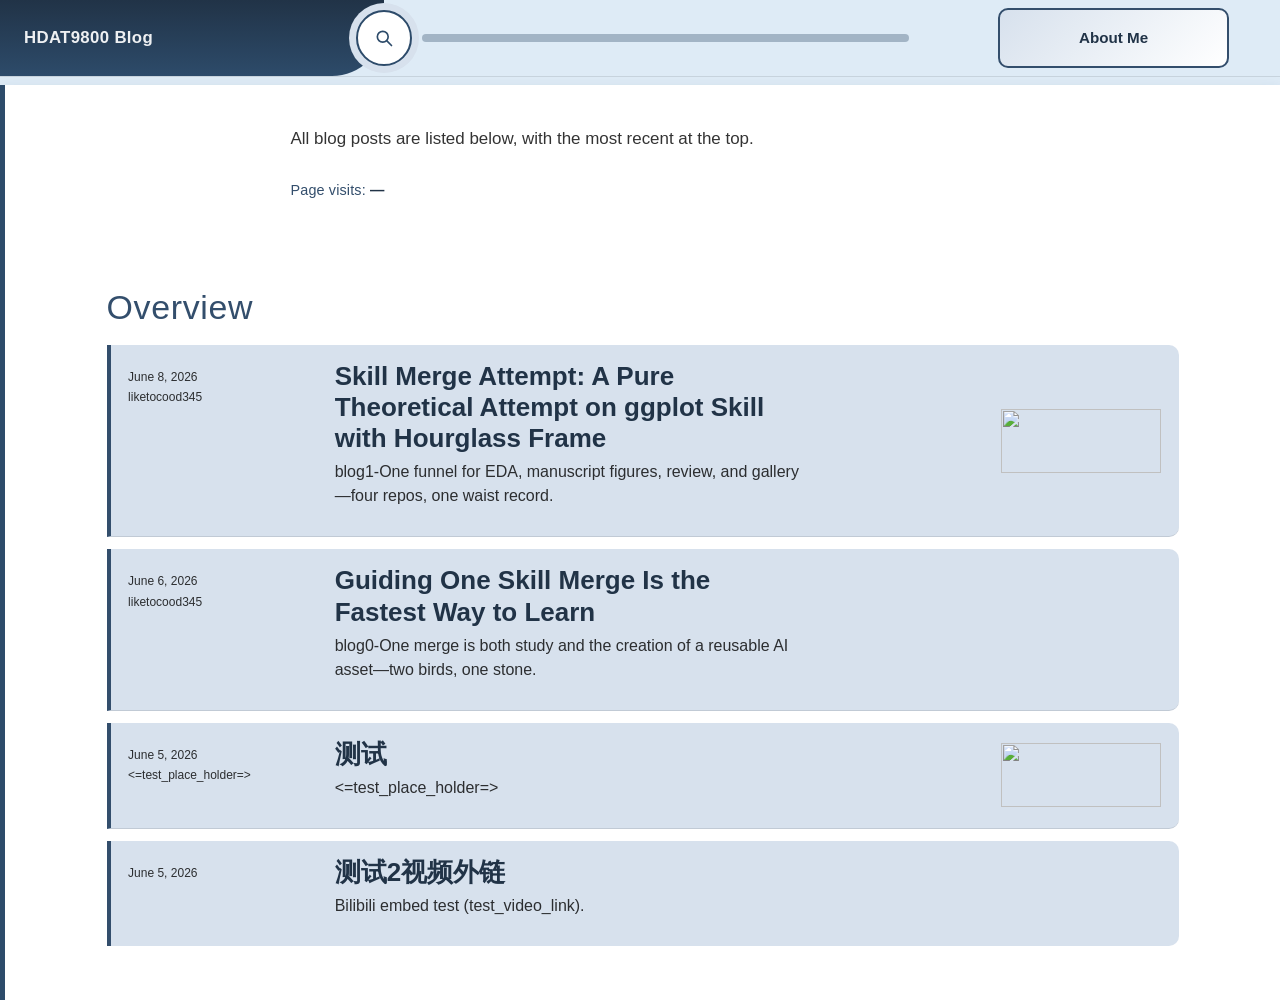
==== commit 63f1a2c6: "Rename blog1 title to skill merge attempt with hourglass frame Correct merge/hourglass spelling; reb" ====
--- a/docs/index.html
+++ b/docs/index.html
@@ -2798,7 +2798,7 @@
 <img/>
 </div>
 <div class="description">
-<h2>Fusing Four Plotting Skills into One ggplot Hourglass</h2>
+<h2>Skill Merge Attempt: A Pure Theoretical Attempt on ggplot Skill with Hourglass Frame</h2>
 <div class="dt-tags"></div>
 <p>blog1-One funnel for EDA, manuscript figures, review, and gallery—four repos, one waist record.</p>
 </div>
